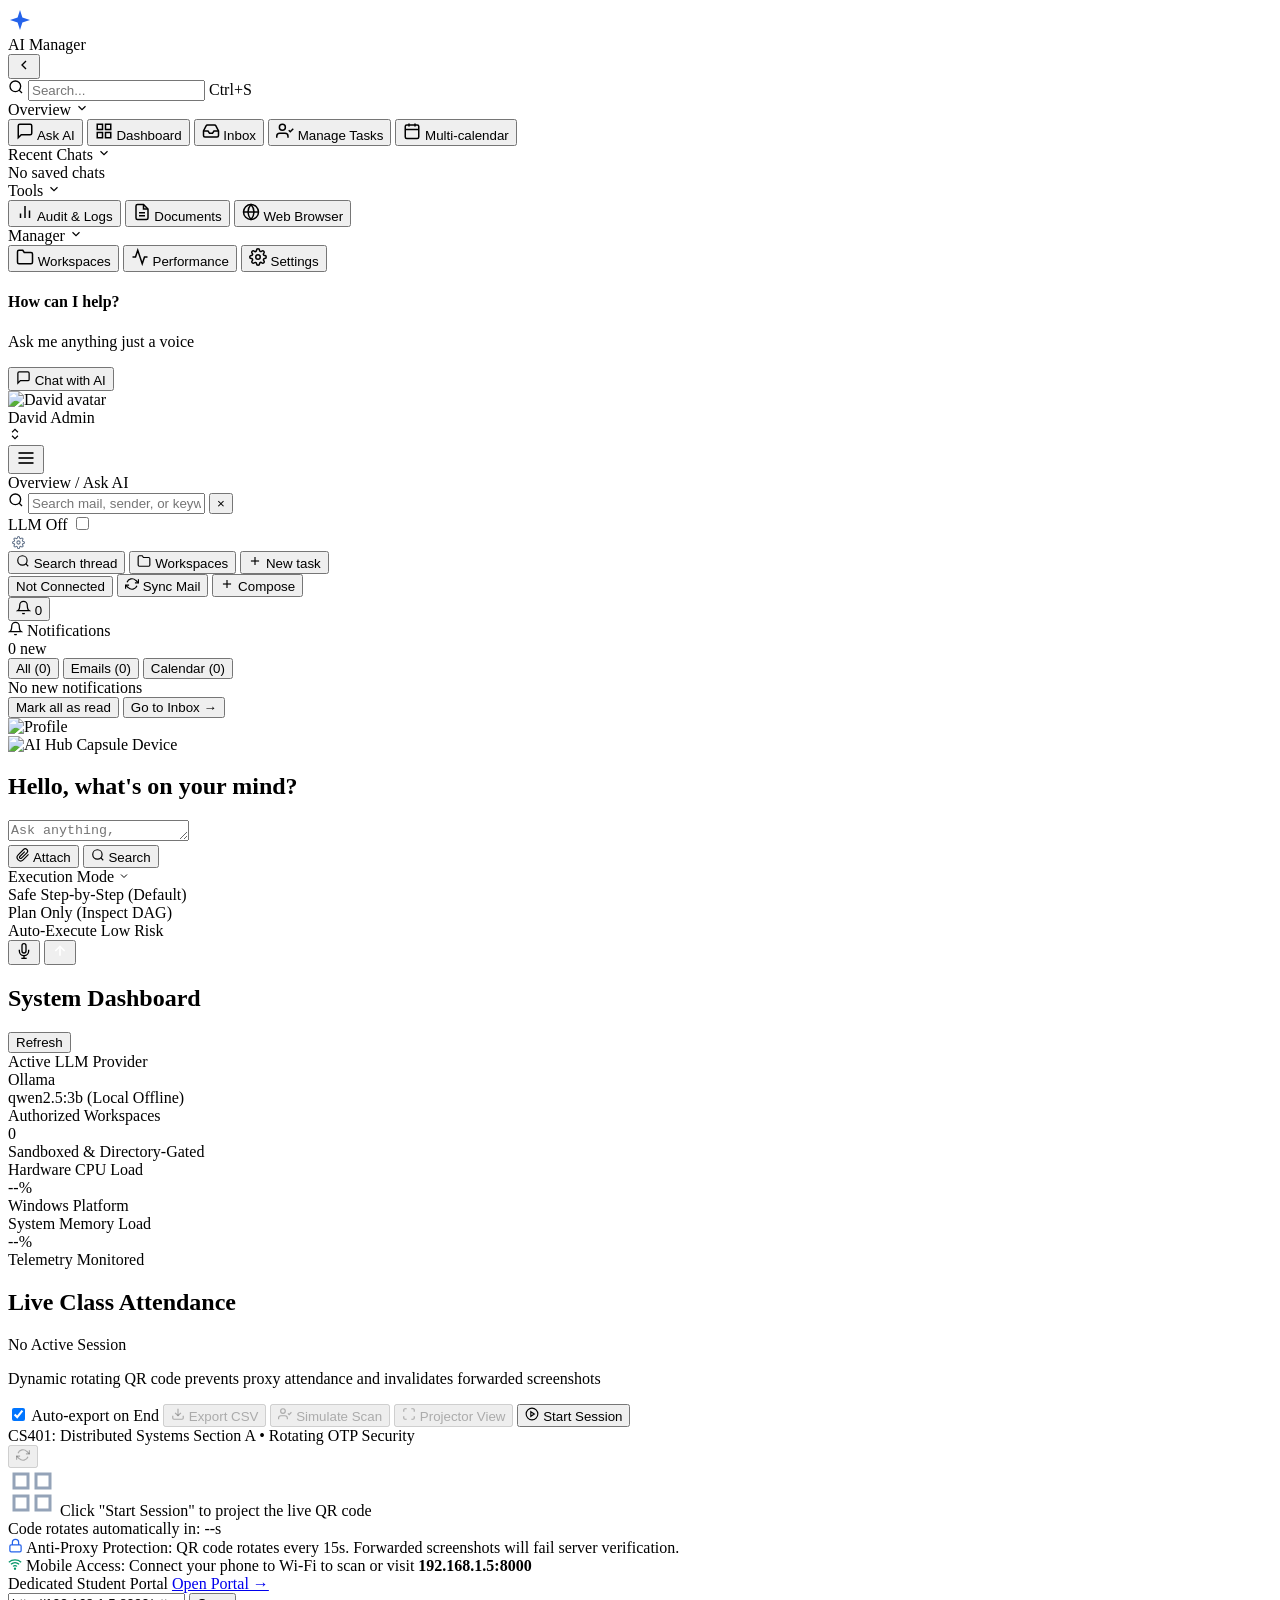
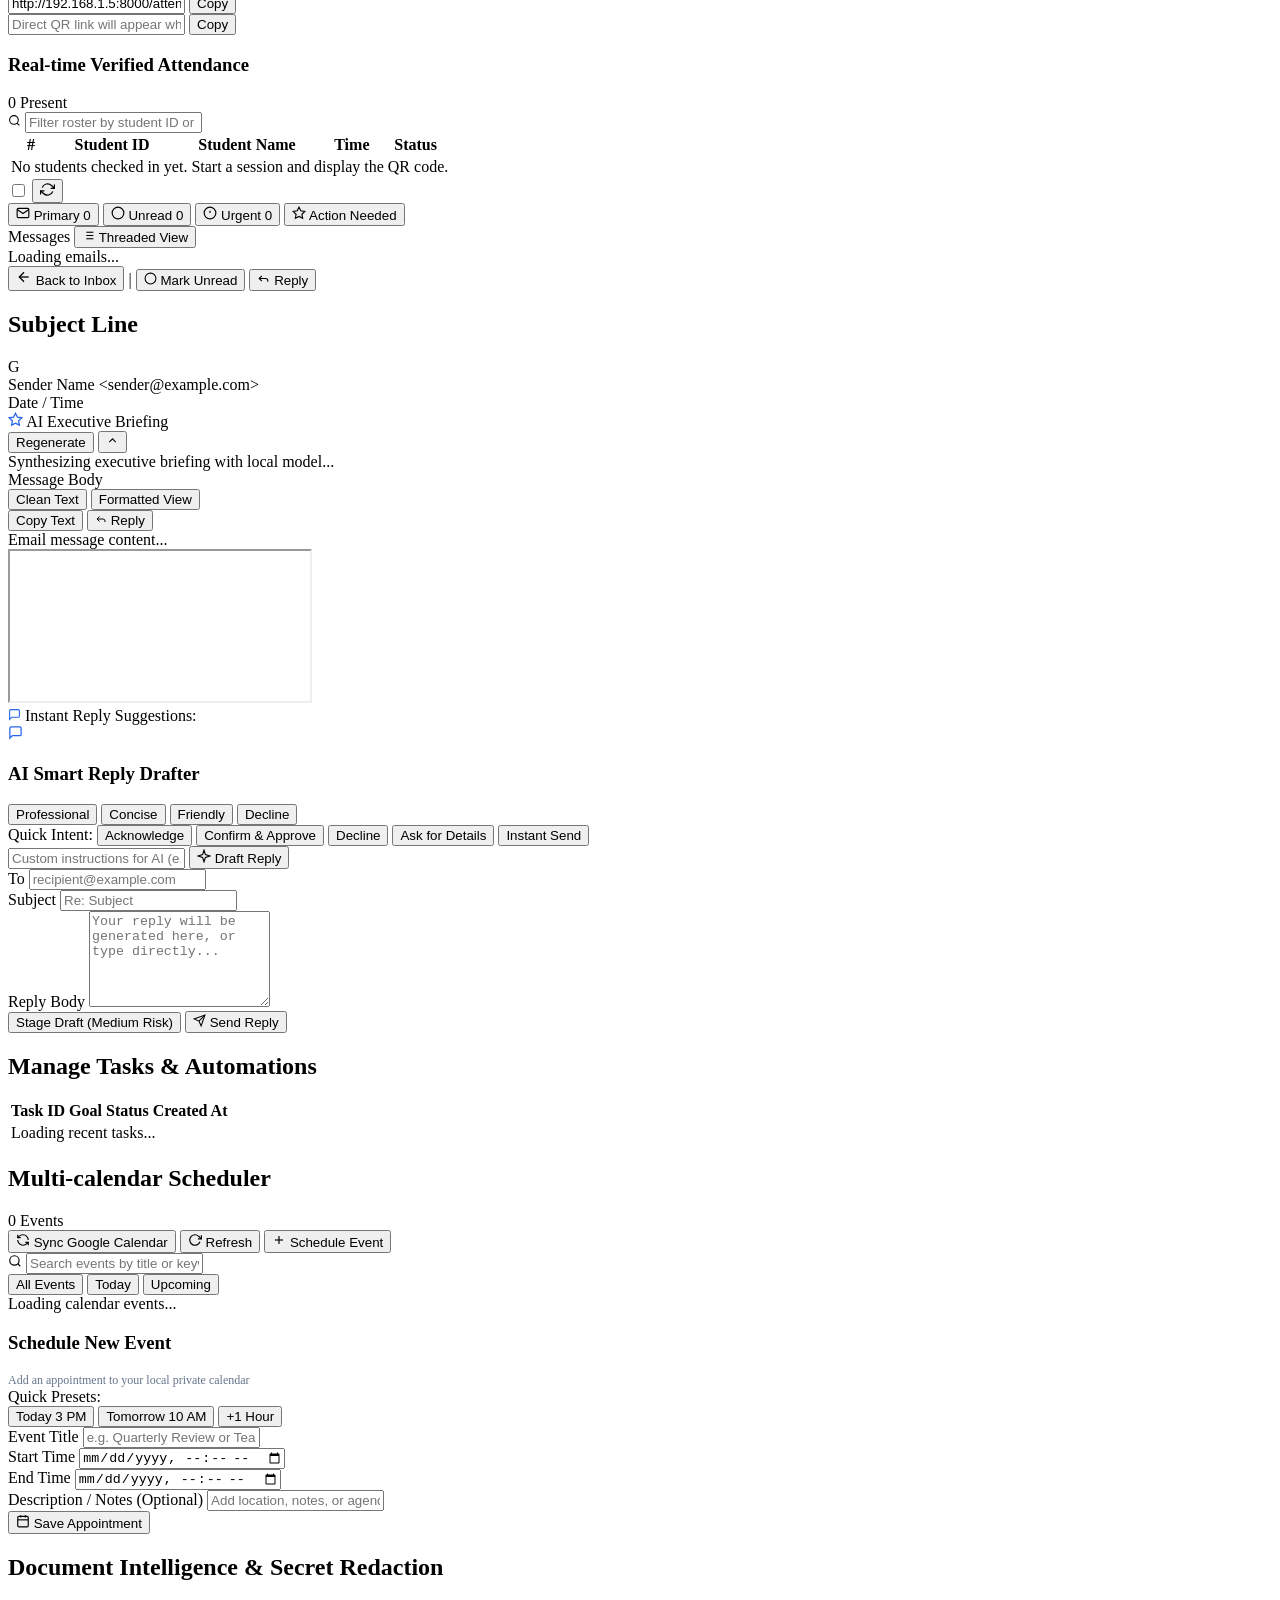
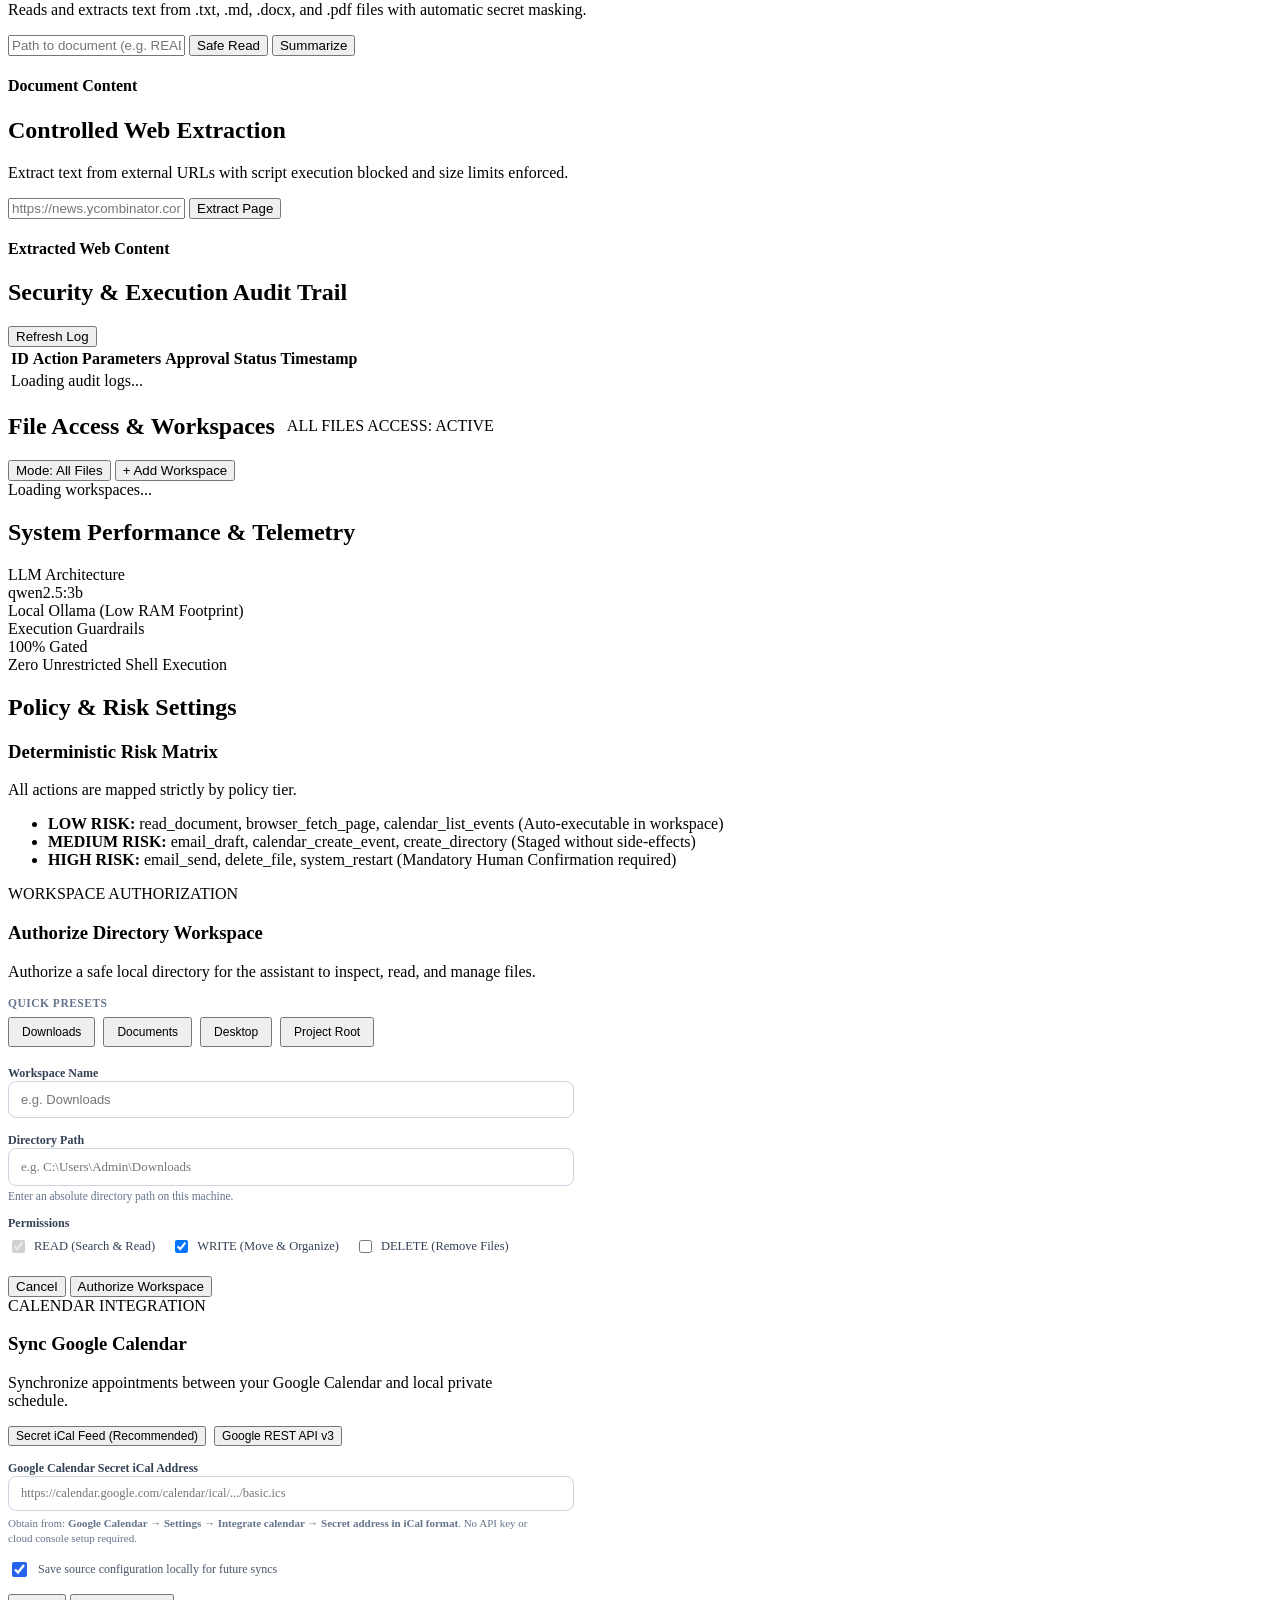
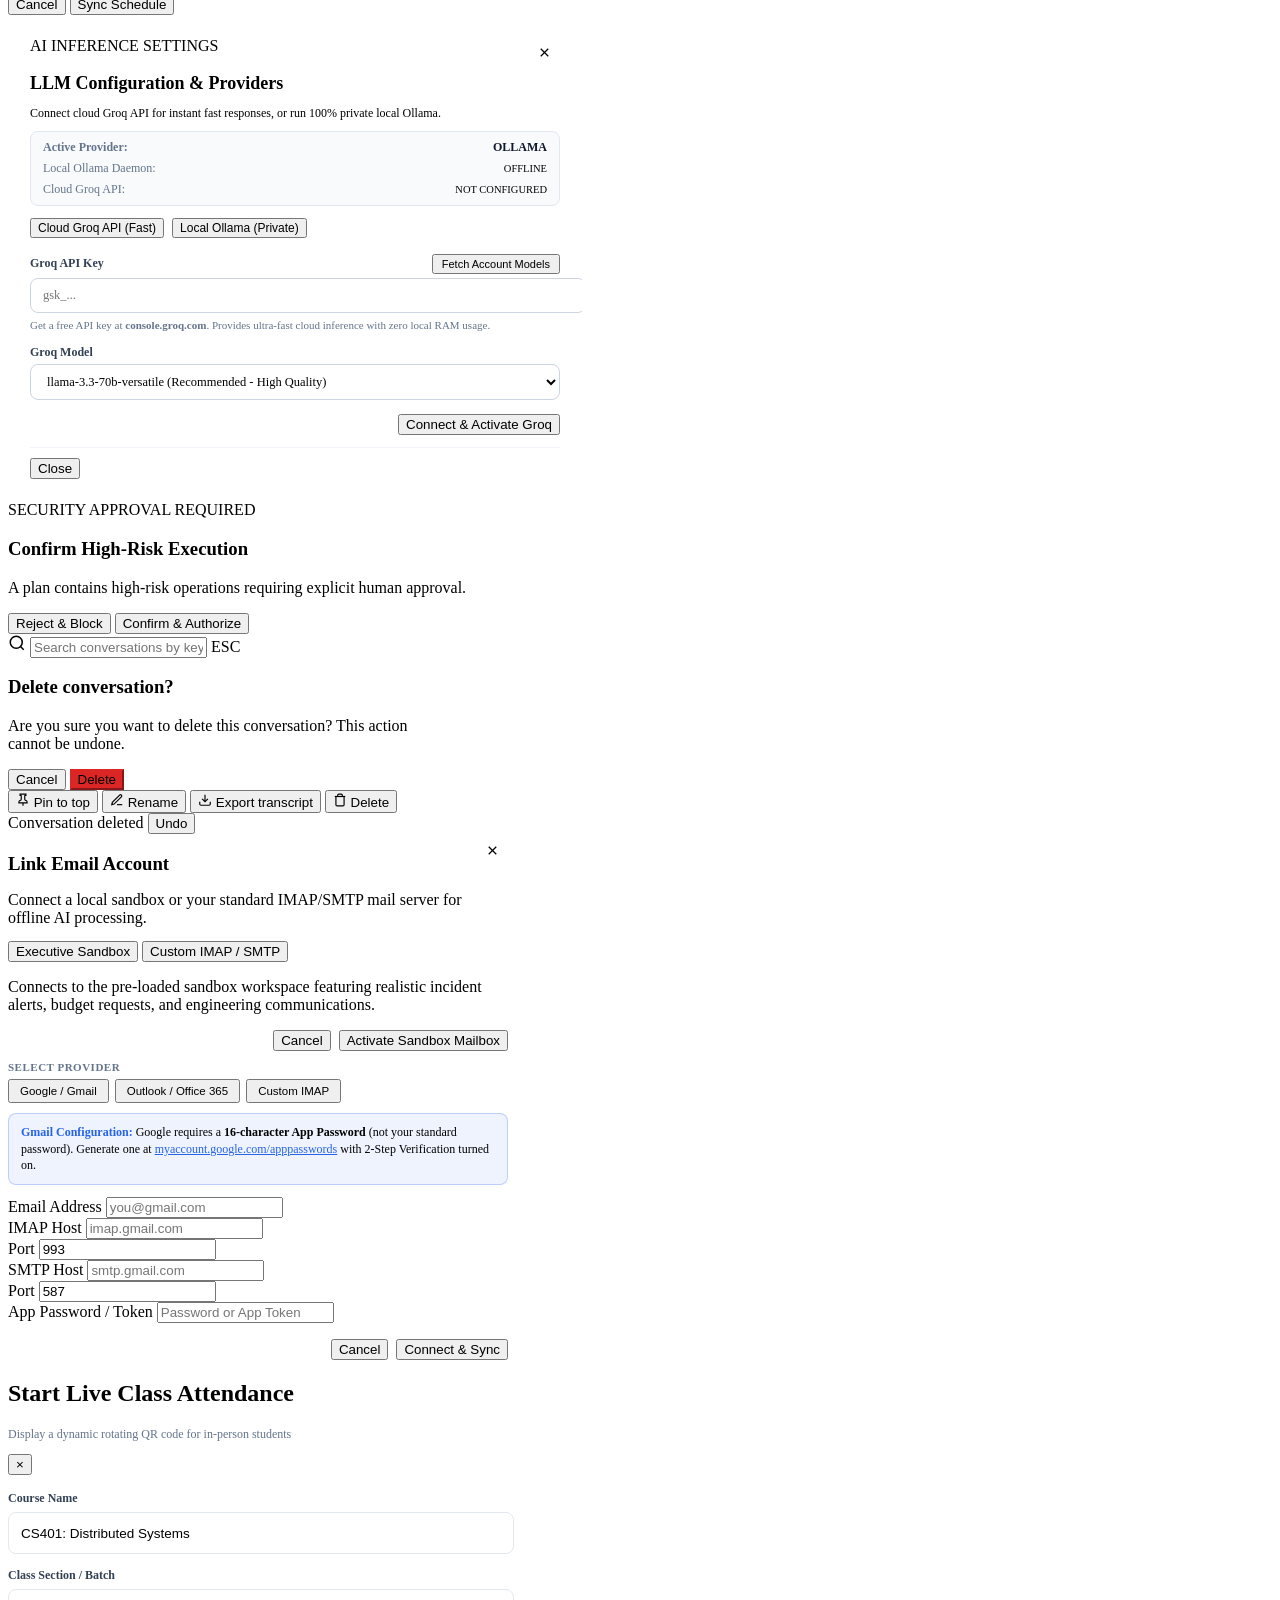
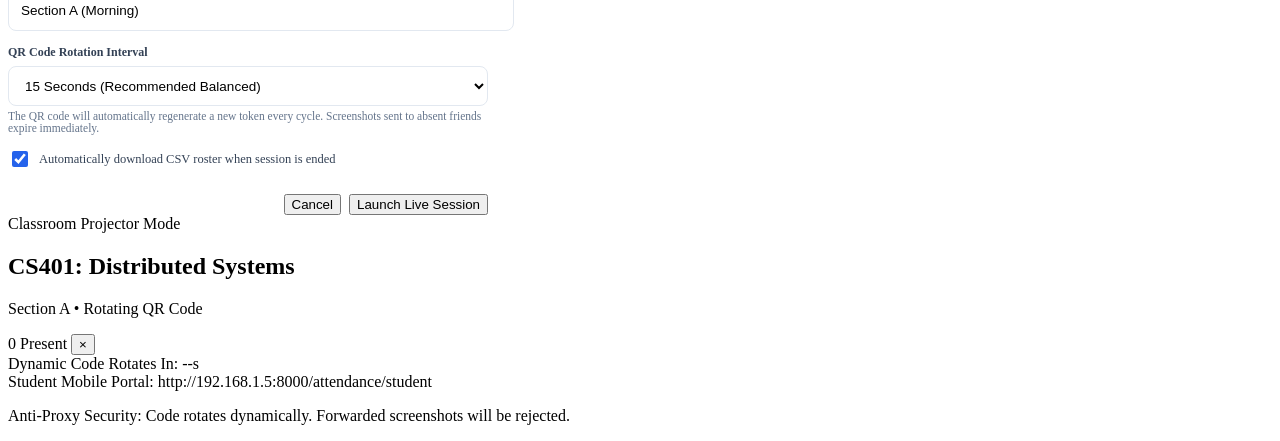
==== app/ui/index.html @ 1a17f4d4 "Fix UI execution stream status, file results display, CI linters, and typing" ====
<!DOCTYPE html>
<html lang="en">
<head>
  <meta charset="UTF-8">
  <meta name="viewport" content="width=device-width, initial-scale=1.0">
  <title>AI Manager — Local Agentic Automation</title>
  <link rel="preconnect" href="https://fonts.googleapis.com">
  <link rel="preconnect" href="https://fonts.gstatic.com" crossorigin>
  <link href="https://fonts.googleapis.com/css2?family=Plus+Jakarta+Sans:wght@400;500;600;700;800&family=Inter:wght@300;400;500;600;700&family=JetBrains+Mono:wght@400;500&display=swap" rel="stylesheet">
  <link rel="stylesheet" href="/static/index.css?v=28">
</head>
<body>
  <div class="layout-container">
    <!-- LEFT SIDEBAR -->
    <aside class="sidebar">
      <!-- Brand Logo -->
      <div class="sidebar-brand">
        <div class="brand-left">
          <div class="brand-icon">
            <svg width="24" height="24" viewBox="0 0 24 24" fill="none" xmlns="http://www.w3.org/2000/svg">
              <path d="M12 2L14.4 9.6L22 12L14.4 14.4L12 22L9.6 14.4L2 12L9.6 9.6L12 2Z" fill="#2563eb"/>
            </svg>
          </div>
          <span class="brand-name">AI Manager</span>
        </div>
        <button class="sidebar-close-btn" id="btn-sidebar-close" title="Close sidebar">
          <svg width="16" height="16" viewBox="0 0 24 24" fill="none" stroke="currentColor" stroke-width="2">
            <polyline points="15 18 9 12 15 6"></polyline>
          </svg>
        </button>
      </div>

      <!-- Search Bar -->
      <div class="sidebar-search">
        <svg class="search-icon" width="16" height="16" viewBox="0 0 24 24" fill="none" stroke="currentColor" stroke-width="2">
          <circle cx="11" cy="11" r="8"></circle>
          <line x1="21" y1="21" x2="16.65" y2="16.65"></line>
        </svg>
        <input type="text" id="global-search-input" placeholder="Search..." autocomplete="off">
        <span class="search-shortcut">Ctrl+S</span>
      </div>

      <!-- Nav Menu Sections -->
      <nav class="sidebar-nav">
        <!-- Overview Section -->
        <div class="nav-section">
          <div class="nav-section-header" data-toggle="section-overview">
            <span>Overview</span>
            <svg class="section-chevron" width="14" height="14" viewBox="0 0 24 24" fill="none" stroke="currentColor" stroke-width="2">
              <polyline points="6 9 12 15 18 9"></polyline>
            </svg>
          </div>
          <div class="nav-section-items" id="section-overview">
            <button class="nav-item active" data-tab="tab-ask-ai" id="nav-btn-ask-ai">
              <svg class="nav-icon" width="18" height="18" viewBox="0 0 24 24" fill="none" stroke="currentColor" stroke-width="2">
                <path d="M21 15a2 2 0 0 1-2 2H7l-4 4V5a2 2 0 0 1 2-2h14a2 2 0 0 1 2 2z"></path>
              </svg>
              <span>Ask AI</span>
            </button>
            <button class="nav-item" data-tab="tab-dashboard" id="nav-btn-dashboard">
              <svg class="nav-icon" width="18" height="18" viewBox="0 0 24 24" fill="none" stroke="currentColor" stroke-width="2">
                <rect x="3" y="3" width="7" height="7"></rect>
                <rect x="14" y="3" width="7" height="7"></rect>
                <rect x="14" y="14" width="7" height="7"></rect>
                <rect x="3" y="14" width="7" height="7"></rect>
              </svg>
              <span>Dashboard</span>
            </button>
            <button class="nav-item" data-tab="tab-inbox" id="nav-btn-inbox">
              <svg class="nav-icon" width="18" height="18" viewBox="0 0 24 24" fill="none" stroke="currentColor" stroke-width="2">
                <polyline points="22 12 16 12 14 15 10 15 8 12 2 12"></polyline>
                <path d="M5.45 5.11L2 12v6a2 2 0 0 0 2 2h16a2 2 0 0 0 2-2v-6l-3.45-6.89A2 2 0 0 0 16.76 4H7.24a2 2 0 0 0-1.79 1.11z"></path>
              </svg>
              <span>Inbox</span>
            </button>
            <button class="nav-item" data-tab="tab-leads" id="nav-btn-leads">
              <svg class="nav-icon" width="18" height="18" viewBox="0 0 24 24" fill="none" stroke="currentColor" stroke-width="2">
                <path d="M16 21v-2a4 4 0 0 0-4-4H5a4 4 0 0 0-4 4v2"></path>
                <circle cx="8.5" cy="7" r="4"></circle>
                <polyline points="17 11 19 13 23 9"></polyline>
              </svg>
              <span>Manage Tasks</span>
            </button>
            <button class="nav-item" data-tab="tab-calendar" id="nav-btn-calendar">
              <svg class="nav-icon" width="18" height="18" viewBox="0 0 24 24" fill="none" stroke="currentColor" stroke-width="2">
                <rect x="3" y="4" width="18" height="18" rx="2" ry="2"></rect>
                <line x1="16" y1="2" x2="16" y2="6"></line>
                <line x1="8" y1="2" x2="8" y2="6"></line>
                <line x1="3" y1="10" x2="21" y2="10"></line>
              </svg>
              <span>Multi-calendar</span>
            </button>
          </div>
        </div>

        <!-- Recent Chats Section -->
        <div class="nav-section" id="section-threads-wrapper">
          <div class="nav-section-header" data-toggle="section-threads">
            <span>Recent Chats</span>
            <svg class="section-chevron" width="14" height="14" viewBox="0 0 24 24" fill="none" stroke="currentColor" stroke-width="2">
              <polyline points="6 9 12 15 18 9"></polyline>
            </svg>
          </div>
          <div class="nav-section-items" id="section-threads">
            <div class="sidebar-threads-container" id="sidebar-threads-container">
              <div class="sidebar-thread-empty">No saved chats</div>
            </div>
          </div>
        </div>

        <!-- Tools Section -->
        <div class="nav-section">
          <div class="nav-section-header" data-toggle="section-tools">
            <span>Tools</span>
            <svg class="section-chevron" width="14" height="14" viewBox="0 0 24 24" fill="none" stroke="currentColor" stroke-width="2">
              <polyline points="6 9 12 15 18 9"></polyline>
            </svg>
          </div>
          <div class="nav-section-items" id="section-tools">
            <button class="nav-item" data-tab="tab-analytics" id="nav-btn-analytics">
              <svg class="nav-icon" width="18" height="18" viewBox="0 0 24 24" fill="none" stroke="currentColor" stroke-width="2">
                <line x1="18" y1="20" x2="18" y2="10"></line>
                <line x1="12" y1="20" x2="12" y2="4"></line>
                <line x1="6" y1="20" x2="6" y2="14"></line>
              </svg>
              <span>Audit & Logs</span>
            </button>
            <button class="nav-item" data-tab="tab-documents" id="nav-btn-documents">
              <svg class="nav-icon" width="18" height="18" viewBox="0 0 24 24" fill="none" stroke="currentColor" stroke-width="2">
                <path d="M14 2H6a2 2 0 0 0-2 2v16a2 2 0 0 0 2 2h12a2 2 0 0 0 2-2V8z"></path>
                <polyline points="14 2 14 8 20 8"></polyline>
                <line x1="16" y1="13" x2="8" y2="13"></line>
                <line x1="16" y1="17" x2="8" y2="17"></line>
              </svg>
              <span>Documents</span>
            </button>
            <button class="nav-item" data-tab="tab-browser" id="nav-btn-browser">
              <svg class="nav-icon" width="18" height="18" viewBox="0 0 24 24" fill="none" stroke="currentColor" stroke-width="2">
                <circle cx="12" cy="12" r="10"></circle>
                <line x1="2" y1="12" x2="22" y2="12"></line>
                <path d="M12 2a15.3 15.3 0 0 1 4 10 15.3 15.3 0 0 1-4 10 15.3 15.3 0 0 1-4-10 15.3 15.3 0 0 1 4-10z"></path>
              </svg>
              <span>Web Browser</span>
            </button>
          </div>
        </div>

        <!-- Manager Section -->
        <div class="nav-section">
          <div class="nav-section-header" data-toggle="section-manager">
            <span>Manager</span>
            <svg class="section-chevron" width="14" height="14" viewBox="0 0 24 24" fill="none" stroke="currentColor" stroke-width="2">
              <polyline points="6 9 12 15 18 9"></polyline>
            </svg>
          </div>
          <div class="nav-section-items" id="section-manager">
            <button class="nav-item" data-tab="tab-workspaces" id="nav-btn-workspaces">
              <svg class="nav-icon" width="18" height="18" viewBox="0 0 24 24" fill="none" stroke="currentColor" stroke-width="2">
                <path d="M22 19a2 2 0 0 1-2 2H4a2 2 0 0 1-2-2V5a2 2 0 0 1 2-2h5l2 3h9a2 2 0 0 1 2 2z"></path>
              </svg>
              <span>Workspaces</span>
            </button>
            <button class="nav-item" data-tab="tab-performance" id="nav-btn-performance">
              <svg class="nav-icon" width="18" height="18" viewBox="0 0 24 24" fill="none" stroke="currentColor" stroke-width="2">
                <polyline points="22 12 18 12 15 21 9 3 6 12 2 12"></polyline>
              </svg>
              <span>Performance</span>
            </button>
            <button class="nav-item" data-tab="tab-settings" id="nav-btn-settings">
              <svg class="nav-icon" width="18" height="18" viewBox="0 0 24 24" fill="none" stroke="currentColor" stroke-width="2">
                <circle cx="12" cy="12" r="3"></circle>
                <path d="M19.4 15a1.65 1.65 0 0 0 .33 1.82l.06.06a2 2 0 0 1 0 2.83 2 2 0 0 1-2.83 0l-.06-.06a1.65 1.65 0 0 0-1.82-.33 1.65 1.65 0 0 0-1 1.51V21a2 2 0 0 1-2 2 2 2 0 0 1-2-2v-.09A1.65 1.65 0 0 0 9 19.4a1.65 1.65 0 0 0-1.82.33l-.06.06a2 2 0 0 1-2.83 0 2 2 0 0 1 0-2.83l.06-.06a1.65 1.65 0 0 0 .33-1.82 1.65 1.65 0 0 0-1.51-1H3a2 2 0 0 1-2-2 2 2 0 0 1 2-2h.09A1.65 1.65 0 0 0 4.6 9a1.65 1.65 0 0 0-.33-1.82l-.06-.06a2 2 0 0 1 0-2.83 2 2 0 0 1 2.83 0l.06.06a1.65 1.65 0 0 0 1.82.33H9a1.65 1.65 0 0 0 1-1.51V3a2 2 0 0 1 2-2 2 2 0 0 1 2 2v.09a1.65 1.65 0 0 0 1 1.51 1.65 1.65 0 0 0 1.82-.33l.06-.06a2 2 0 0 1 2.83 0 2 2 0 0 1 0 2.83l-.06.06a1.65 1.65 0 0 0-.33 1.82V9a1.65 1.65 0 0 0 1.51 1H21a2 2 0 0 1 2 2 2 2 0 0 1-2 2h-.09a1.65 1.65 0 0 0-1.51 1z"></path>
              </svg>
              <span>Settings</span>
            </button>
          </div>
        </div>
      </nav>

      <!-- Sidebar Helper Card -->
      <div class="sidebar-help-card">
        <h4 class="help-title">How can I help?</h4>
        <p class="help-subtitle">Ask me anything just a voice</p>
        <button class="btn-help-chat" id="btn-sidebar-quick-chat">
          <svg width="15" height="15" viewBox="0 0 24 24" fill="none" stroke="currentColor" stroke-width="2">
            <path d="M21 15a2 2 0 0 1-2 2H7l-4 4V5a2 2 0 0 1 2-2h14a2 2 0 0 1 2 2z"></path>
          </svg>
          <span>Chat with AI</span>
        </button>
      </div>

      <!-- User Profile Card -->
      <div class="sidebar-user">
        <img class="user-avatar" src="/static/assets/admin_avatar.jpg" alt="David avatar">
        <div class="user-info">
          <span class="user-name">David</span>
          <span class="user-role">Admin</span>
        </div>
        <div class="user-switch-icon">
          <svg width="14" height="14" viewBox="0 0 24 24" fill="none" stroke="currentColor" stroke-width="2">
            <polyline points="7 15 12 20 17 15"></polyline>
            <polyline points="7 9 12 4 17 9"></polyline>
          </svg>
        </div>
      </div>
    </aside>

    <!-- MAIN APP CONTENT AREA -->
    <main class="main-body">
      <!-- Top Unified Single-Row Bar (One row, zero duplicate headers) -->
      <header class="top-nav-bar" id="main-top-nav-bar">
        <div class="top-left-actions">
          <button class="breadcrumb-collapse-btn" id="btn-toggle-sidebar" title="Toggle Sidebar">
            <svg width="20" height="20" viewBox="0 0 24 24" fill="none" stroke="currentColor" stroke-width="2">
              <line x1="3" y1="6" x2="21" y2="6"></line>
              <line x1="3" y1="12" x2="21" y2="12"></line>
              <line x1="3" y1="18" x2="21" y2="18"></line>
            </svg>
          </button>
          <div class="breadcrumb-trail" id="main-breadcrumb-trail">
            <span class="breadcrumb-root" id="breadcrumb-root-label">Overview</span>
            <span class="breadcrumb-sep">/</span>
            <span class="breadcrumb-current" id="breadcrumb-current-text">Ask AI</span>
          </div>
        </div>

        <!-- Center Search Bar (Dedicated for Inbox view) -->
        <div class="header-inbox-search-wrap hidden" id="header-inbox-search-wrap">
          <div class="gmail-search-bar">
            <svg class="search-icon" width="16" height="16" viewBox="0 0 24 24" fill="none" stroke="currentColor" stroke-width="2">
              <circle cx="11" cy="11" r="8"></circle>
              <line x1="21" y1="21" x2="16.65" y2="16.65"></line>
            </svg>
            <input type="text" id="email-search-input" placeholder="Search mail, sender, or keywords... (Press / to search)">
            <button class="search-clear-btn hidden" id="btn-clear-email-search">&times;</button>
          </div>
        </div>

        <div class="top-right-actions">
          <!-- Top Row LLM Engine Toggle Switch & Setup Modal Trigger -->
          <div class="header-llm-toggle-wrap" id="header-llm-toggle-wrap" title="Configure LLM provider or toggle inference">
            <span class="llm-toggle-status-dot offline" id="llm-toggle-dot"></span>
            <span class="llm-toggle-text" id="llm-toggle-text">LLM Off</span>
            <label class="llm-switch" for="llm-toggle-checkbox" title="Toggle LLM on/off">
              <input type="checkbox" id="llm-toggle-checkbox">
              <span class="llm-switch-slider"></span>
            </label>
            <button type="button" class="btn-llm-gear" id="btn-open-llm-modal" title="Configure Model & Groq API Key" style="background:none; border:none; color:#64748b; cursor:pointer; padding:2px 4px; display:flex; align-items:center;">
              <svg width="13" height="13" viewBox="0 0 24 24" fill="none" stroke="currentColor" stroke-width="2">
                <circle cx="12" cy="12" r="3"></circle>
                <path d="M19.4 15a1.65 1.65 0 0 0 .33 1.82l.06.06a2 2 0 0 1 0 2.83 2 2 0 0 1-2.83 0l-.06-.06a1.65 1.65 0 0 0-1.82-.33 1.65 1.65 0 0 0-1 1.51V21a2 2 0 0 1-2 2 2 2 0 0 1-2-2v-.09A1.65 1.65 0 0 0 9 19.4a1.65 1.65 0 0 0-1.82.33l-.06.06a2 2 0 0 1-2.83 0 2 2 0 0 1 0-2.83l.06-.06a1.65 1.65 0 0 0 .33-1.82 1.65 1.65 0 0 0-1.51-1H3a2 2 0 0 1-2-2 2 2 0 0 1 2-2h.09A1.65 1.65 0 0 0 4.6 9a1.65 1.65 0 0 0-.33-1.82l-.06-.06a2 2 0 0 1 0-2.83 2 2 0 0 1 2.83 0l.06.06a1.65 1.65 0 0 0 1.82.33H9a1.65 1.65 0 0 0 1-1.51V3a2 2 0 0 1 2-2 2 2 0 0 1 2 2v.09a1.65 1.65 0 0 0 1 1.51 1.65 1.65 0 0 0 1.82-.33l.06-.06a2 2 0 0 1 2.83 0 2 2 0 0 1 0 2.83l-.06.06a1.65 1.65 0 0 0-.33 1.82V9a1.65 1.65 0 0 0 1.51 1H21a2 2 0 0 1 2 2 2 2 0 0 1-2 2h-.09a1.65 1.65 0 0 0-1.51 1z"></path>
              </svg>
            </button>
          </div>

          <!-- Chat / Default Tools -->
          <div class="header-chat-tools" id="header-chat-tools">
            <button class="pill-btn pill-btn-outline" id="btn-search-thread">
              <svg width="14" height="14" viewBox="0 0 24 24" fill="none" stroke="currentColor" stroke-width="2">
                <circle cx="11" cy="11" r="8"></circle>
                <line x1="21" y1="21" x2="16.65" y2="16.65"></line>
              </svg>
              <span>Search thread</span>
            </button>
            <button class="pill-btn pill-btn-outline" id="btn-create-folder">
              <svg width="14" height="14" viewBox="0 0 24 24" fill="none" stroke="currentColor" stroke-width="2">
                <path d="M22 19a2 2 0 0 1-2 2H4a2 2 0 0 1-2-2V5a2 2 0 0 1 2-2h5l2 3h9a2 2 0 0 1 2 2z"></path>
              </svg>
              <span>Workspaces</span>
            </button>
            <button class="pill-btn pill-btn-dark" id="btn-new-chat">
              <svg width="14" height="14" viewBox="0 0 24 24" fill="none" stroke="currentColor" stroke-width="2">
                <line x1="12" y1="5" x2="12" y2="19"></line>
                <line x1="5" y1="12" x2="19" y2="12"></line>
              </svg>
              <span>New task</span>
            </button>
          </div>

          <!-- Inbox Dedicated Header Tools -->
          <div class="header-inbox-tools hidden" id="header-inbox-tools">
            <button class="account-status-pill" id="inbox-account-pill" title="Email account connection status">
              <span class="status-indicator-dot"></span>
              <span id="account-status-text">Not Connected</span>
            </button>
            <button class="pill-btn pill-btn-outline" id="btn-sync-emails" title="Sync incoming emails">
              <svg width="14" height="14" viewBox="0 0 24 24" fill="none" stroke="currentColor" stroke-width="2">
                <polyline points="23 4 23 10 17 10"></polyline>
                <polyline points="1 20 1 14 7 14"></polyline>
                <path d="M3.51 9a9 9 0 0 1 14.85-3.36L23 10M1 14l4.64 4.36A9 9 0 0 0 20.49 15"></path>
              </svg>
              <span>Sync Mail</span>
            </button>
            <button class="pill-btn pill-btn-dark" id="btn-new-email-draft" title="Compose new message">
              <svg width="14" height="14" viewBox="0 0 24 24" fill="none" stroke="currentColor" stroke-width="2">
                <line x1="12" y1="5" x2="12" y2="19"></line>
                <line x1="5" y1="12" x2="19" y2="12"></line>
              </svg>
              <span>Compose</span>
            </button>
          </div>

          <div class="notifications-wrapper" id="notifications-wrapper">
            <button class="icon-action-btn" id="btn-notifications" title="Notifications" aria-label="Notifications" aria-haspopup="true" aria-expanded="false">
              <svg width="15" height="15" viewBox="0 0 24 24" fill="none" stroke="currentColor" stroke-width="2">
                <path d="M18 8A6 6 0 0 0 6 8c0 7-3 9-3 9h18s-3-2-3-9"></path>
                <path d="M13.73 21a2 2 0 0 1-3.46 0"></path>
              </svg>
              <span class="header-notif-badge hidden" id="header-notif-badge">0</span>
            </button>

            <!-- Notifications Dropdown Popover -->
            <div class="notifications-popover hidden" id="notifications-popover">
              <div class="notif-header">
                <div class="notif-title-row">
                  <div class="notif-title-left">
                    <svg width="15" height="15" viewBox="0 0 24 24" fill="none" stroke="currentColor" stroke-width="2">
                      <path d="M18 8A6 6 0 0 0 6 8c0 7-3 9-3 9h18s-3-2-3-9"></path>
                      <path d="M13.73 21a2 2 0 0 1-3.46 0"></path>
                    </svg>
                    <span class="notif-heading">Notifications</span>
                  </div>
                  <span class="notif-pill-count" id="notif-pill-count">0 new</span>
                </div>
                <div class="notif-tabs">
                  <button class="notif-tab active" data-filter="all" id="notif-tab-all">All (<span id="notif-count-all">0</span>)</button>
                  <button class="notif-tab" data-filter="mail" id="notif-tab-mail">Emails (<span id="notif-count-mail">0</span>)</button>
                  <button class="notif-tab" data-filter="calendar" id="notif-tab-calendar">Calendar (<span id="notif-count-cal">0</span>)</button>
                </div>
              </div>
              <div class="notif-body" id="notif-list-container">
                <div class="notif-empty-state">No new notifications</div>
              </div>
              <div class="notif-footer">
                <button class="notif-footer-btn" id="notif-mark-all-read">Mark all as read</button>
                <button class="notif-footer-btn notif-link-btn" id="notif-open-inbox">Go to Inbox &rarr;</button>
              </div>
            </div>
          </div>
          <div class="top-user-pill">
            <img src="/static/assets/admin_avatar.jpg" alt="Profile" class="top-avatar-mini">
          </div>
        </div>
      </header>

      <!-- TAB 1: ASK AI (THE HERO INTERFACE FROM SCREENSHOT) -->
      <section class="view-pane active" id="tab-ask-ai">
        <!-- Main Scrollable Chat Viewport (only this area scrolls!) -->
        <div class="chat-viewport" id="chat-viewport">
          <!-- Center Hero Graphic & Greeting (shown when chat is empty) -->
          <div class="hero-stage" id="hero-stage">
            <div class="hero-capsule-wrapper">
              <img src="/static/assets/ai_hub_device.jpg" alt="AI Hub Capsule Device" class="hero-capsule-img">
            </div>
            <h2 class="hero-greeting">
              Hello, what's on <span class="hero-greeting-bold">your mind?</span>
            </h2>
          </div>

          <!-- Chat Stream Conversation Feed -->
          <div class="chat-stream-container hidden" id="chat-stream-container">
            <!-- Dynamic conversation messages (User & Assistant) will append here -->
          </div>
        </div>

        <!-- Permanently Pinned Command & Prompt Dock at Bottom of Screen -->
        <div class="prompt-dock-container">
          <div class="floating-prompt-card">
            <!-- Attachment preview tray -->
            <div class="attachment-tray hidden" id="attachment-tray"></div>
            <input type="file" id="file-picker-input" style="display:none;" multiple>

            <div class="prompt-text-area-wrapper">
              <textarea id="ai-main-input" rows="1" placeholder="Ask anything, organize files, summarize notes, check calendar..." title="Use Up/Down arrows to recall previous commands"></textarea>
            </div>

            <div class="prompt-bottom-bar">
              <div class="prompt-left-tools">
                <button class="tool-chip" id="btn-tool-attach">
                  <svg width="14" height="14" viewBox="0 0 24 24" fill="none" stroke="currentColor" stroke-width="2">
                    <path d="M21.44 11.05l-9.19 9.19a6 6 0 0 1-8.49-8.49l9.19-9.19a4 4 0 0 1 5.66 5.66l-9.2 9.19a2 2 0 0 1-2.83-2.83l8.49-8.48"></path>
                  </svg>
                  <span>Attach</span>
                </button>
                <button class="tool-chip" id="btn-tool-search">
                  <svg width="14" height="14" viewBox="0 0 24 24" fill="none" stroke="currentColor" stroke-width="2">
                    <circle cx="11" cy="11" r="8"></circle>
                    <line x1="21" y1="21" x2="16.65" y2="16.65"></line>
                  </svg>
                  <span>Search</span>
                </button>
                <div class="dropdown-chip" id="dropdown-style-trigger">
                  <span>Execution Mode</span>
                  <svg width="12" height="12" viewBox="0 0 24 24" fill="none" stroke="currentColor" stroke-width="2">
                    <polyline points="6 9 12 15 18 9"></polyline>
                  </svg>
                  <div class="dropdown-menu hidden" id="style-menu">
                    <div class="dropdown-item active" data-mode="safe">Safe Step-by-Step (Default)</div>
                    <div class="dropdown-item" data-mode="plan_only">Plan Only (Inspect DAG)</div>
                    <div class="dropdown-item" data-mode="autonomous">Auto-Execute Low Risk</div>
                  </div>
                </div>
              </div>

              <div class="prompt-right-tools">
                <button class="btn-icon-soft" id="btn-voice-input" title="Voice / Tone">
                  <svg width="16" height="16" viewBox="0 0 24 24" fill="none" stroke="currentColor" stroke-width="2">
                    <path d="M12 1a3 3 0 0 0-3 3v8a3 3 0 0 0 6 0V4a3 3 0 0 0-3-3z"></path>
                    <path d="M19 10v2a7 7 0 0 1-14 0v-2"></path>
                    <line x1="12" y1="19" x2="12" y2="23"></line>
                    <line x1="8" y1="23" x2="16" y2="23"></line>
                  </svg>
                </button>
                <button class="btn-send-circle" id="btn-submit-prompt" title="Send / Execute">
                  <svg width="16" height="16" viewBox="0 0 24 24" fill="none" stroke="#ffffff" stroke-width="2.5">
                    <line x1="12" y1="19" x2="12" y2="5"></line>
                    <polyline points="5 12 12 5 19 12"></polyline>
                  </svg>
                </button>
              </div>
            </div>
          </div>
        </div>
      </section>

      <!-- TAB 2: DASHBOARD OVERVIEW -->
      <section class="view-pane" id="tab-dashboard">
        <div class="view-header-bar">
          <h1 class="view-title">System Dashboard</h1>
          <div class="view-header-actions">
            <button class="pill-btn pill-btn-outline" id="btn-refresh-dashboard">Refresh</button>
          </div>
        </div>
        <div class="metrics-grid">
          <div class="metric-card">
            <span class="metric-label">Active LLM Provider</span>
            <div class="metric-value-lg" id="dash-llm-provider">Ollama</div>
            <span class="metric-sub" id="dash-llm-model">qwen2.5:3b (Local Offline)</span>
          </div>
          <div class="metric-card">
            <span class="metric-label">Authorized Workspaces</span>
            <div class="metric-value-lg" id="dash-workspaces-count">0</div>
            <span class="metric-sub">Sandboxed & Directory-Gated</span>
          </div>
          <div class="metric-card">
            <span class="metric-label">Hardware CPU Load</span>
            <div class="metric-value-lg" id="dash-cpu-usage">--%</div>
            <span class="metric-sub" id="dash-platform">Windows Platform</span>
          </div>
          <div class="metric-card">
            <span class="metric-label">System Memory Load</span>
            <div class="metric-value-lg" id="dash-ram-usage">--%</div>
            <span class="metric-sub">Telemetry Monitored</span>
          </div>
        </div>

        <!-- Live Class Dynamic Attendance Console -->
        <div class="attendance-section" id="attendance-section">
          <div class="attendance-header-bar">
            <div class="attendance-header-left">
              <div class="attendance-header-title-row">
                <h2 class="section-title">Live Class Attendance</h2>
                <span class="attendance-status-badge inactive" id="att-status-badge">
                  <span class="att-status-dot"></span>
                  <span id="att-status-text">No Active Session</span>
                </span>
              </div>
              <p class="section-desc">Dynamic rotating QR code prevents proxy attendance and invalidates forwarded screenshots</p>
            </div>
            <div class="attendance-header-actions">
              <label class="att-auto-export-label" title="Automatically download CSV roster when attendance session ends">
                <input type="checkbox" id="check-auto-export-attendance" checked>
                <span>Auto-export on End</span>
              </label>
              <button class="pill-btn pill-btn-outline" id="btn-export-attendance" disabled title="Export attendance as CSV">
                <svg width="14" height="14" viewBox="0 0 24 24" fill="none" stroke="currentColor" stroke-width="2">
                  <path d="M21 15v4a2 2 0 0 1-2 2H5a2 2 0 0 1-2-2v-4"></path>
                  <polyline points="7 10 12 15 17 10"></polyline>
                  <line x1="12" y1="15" x2="12" y2="3"></line>
                </svg>
                <span id="btn-export-attendance-label">Export CSV</span>
              </button>
              <button class="pill-btn pill-btn-outline" id="btn-simulate-scan" disabled title="Simulate a live student scan">
                <svg width="14" height="14" viewBox="0 0 24 24" fill="none" stroke="currentColor" stroke-width="2">
                  <path d="M16 21v-2a4 4 0 0 0-4-4H5a4 4 0 0 0-4 4v2"></path>
                  <circle cx="8.5" cy="7" r="4"></circle>
                  <polyline points="17 11 19 13 23 9"></polyline>
                </svg>
                <span>Simulate Scan</span>
              </button>
              <button class="pill-btn pill-btn-outline" id="btn-projector-mode" disabled title="Open large classroom projector view">
                <svg width="14" height="14" viewBox="0 0 24 24" fill="none" stroke="currentColor" stroke-width="2">
                  <path d="M8 3H5a2 2 0 0 0-2 2v3m18 0V5a2 2 0 0 0-2-2h-3m0 18h3a2 2 0 0 0 2-2v-3M3 16v3a2 2 0 0 0 2 2h3"></path>
                </svg>
                <span>Projector View</span>
              </button>
              <button class="pill-btn pill-btn-dark" id="btn-start-attendance">
                <svg width="14" height="14" viewBox="0 0 24 24" fill="none" stroke="currentColor" stroke-width="2">
                  <circle cx="12" cy="12" r="10"></circle>
                  <polygon points="10 8 16 12 10 16 10 8"></polygon>
                </svg>
                <span id="btn-start-attendance-label">Start Session</span>
              </button>
            </div>
          </div>

          <div class="attendance-layout-grid">
            <!-- Left Card: Dynamic Rotating QR Code Display -->
            <div class="att-qr-card">
              <div class="att-qr-top">
                <div class="att-course-info">
                  <span class="att-course-name" id="att-display-course">CS401: Distributed Systems</span>
                  <span class="att-course-sub" id="att-display-section">Section A &bull; Rotating OTP Security</span>
                </div>
                <button class="icon-tool-btn" id="btn-manual-rotate-qr" title="Force rotate QR now" disabled>
                  <svg width="14" height="14" viewBox="0 0 24 24" fill="none" stroke="currentColor" stroke-width="2">
                    <polyline points="23 4 23 10 17 10"></polyline>
                    <polyline points="1 20 1 14 7 14"></polyline>
                    <path d="M3.51 9a9 9 0 0 1 14.85-3.36L23 10M1 14l4.64 4.36A9 9 0 0 0 20.49 15"></path>
                  </svg>
                </button>
              </div>

              <!-- Main QR Screen -->
              <div class="att-qr-wrapper">
                <div class="att-qr-box" id="att-qr-container">
                  <div class="att-qr-placeholder">
                    <svg width="48" height="48" viewBox="0 0 24 24" fill="none" stroke="#94a3b8" stroke-width="1.5">
                      <rect x="3" y="3" width="7" height="7"></rect>
                      <rect x="14" y="3" width="7" height="7"></rect>
                      <rect x="14" y="14" width="7" height="7"></rect>
                      <rect x="3" y="14" width="7" height="7"></rect>
                    </svg>
                    <span>Click "Start Session" to project the live QR code</span>
                  </div>
                </div>
              </div>

              <!-- Real-time Rotation Timer -->
              <div class="att-rotation-bar-wrap">
                <div class="att-rotation-label-row">
                  <span class="att-rotation-txt">Code rotates automatically in:</span>
                  <span class="att-countdown-num" id="att-countdown-display">--s</span>
                </div>
                <div class="att-progress-track">
                  <div class="att-progress-fill" id="att-progress-fill" style="width: 100%;"></div>
                </div>
              </div>

              <!-- Anti-proxy callout note -->
              <div class="att-security-note">
                <svg width="15" height="15" viewBox="0 0 24 24" fill="none" stroke="#2563eb" stroke-width="2">
                  <rect x="3" y="11" width="18" height="11" rx="2" ry="2"></rect>
                  <path d="M7 11V7a5 5 0 0 1 10 0v4"></path>
                </svg>
                <span>Anti-Proxy Protection: QR code rotates every 15s. Forwarded screenshots will fail server verification.</span>
              </div>

              <!-- Local Network Access Note -->
              <div class="att-network-note" id="att-network-note">
                <svg width="14" height="14" viewBox="0 0 24 24" fill="none" stroke="#059669" stroke-width="2">
                  <path d="M5 12.55a11 11 0 0 1 14.08 0"></path>
                  <path d="M1.42 9a16 16 0 0 1 21.16 0"></path>
                  <path d="M8.53 16.11a6 6 0 0 1 6.95 0"></path>
                  <circle cx="12" cy="20" r="1"></circle>
                </svg>
                <span>Mobile Access: Connect your phone to Wi-Fi to scan or visit <strong id="att-lan-ip-display">192.168.1.5:8000</strong></span>
              </div>

              <!-- Student Mobile Scanner Portal Link -->
              <div class="att-student-scanner-box" id="att-student-scanner-box">
                <div class="att-scanner-link-header">
                  <span class="att-scanner-badge">Dedicated Student Portal</span>
                  <a href="/attendance/student" target="_blank" class="att-open-link" title="Open student scanner page">Open Portal &rarr;</a>
                </div>
                <div class="att-link-row">
                  <input type="text" id="att-scanner-url-input" readonly value="http://192.168.1.5:8000/attendance/student">
                  <button class="pill-btn pill-btn-outline" id="btn-copy-scanner-link" title="Copy student portal URL">Copy</button>
                </div>
              </div>

              <!-- Checkin Link Row -->
              <div class="att-link-row">
                <input type="text" id="att-link-input" readonly placeholder="Direct QR link will appear when active...">
                <button class="pill-btn pill-btn-outline" id="btn-copy-checkin-link" title="Copy check-in URL">Copy</button>
              </div>
            </div>

            <!-- Right Card: Live Class Roster & Verified Feed -->
            <div class="att-roster-card">
              <div class="att-roster-header">
                <div class="att-roster-title-row">
                  <h3 class="panel-title">Real-time Verified Attendance</h3>
                  <span class="att-present-counter" id="att-present-counter">0 Present</span>
                </div>
                <div class="att-roster-search">
                  <svg width="13" height="13" viewBox="0 0 24 24" fill="none" stroke="currentColor" stroke-width="2">
                    <circle cx="11" cy="11" r="8"></circle><line x1="21" y1="21" x2="16.65" y2="16.65"></line>
                  </svg>
                  <input type="text" id="att-roster-search-input" placeholder="Filter roster by student ID or name...">
                </div>
              </div>

              <div class="att-roster-table-wrap">
                <table class="att-table">
                  <thead>
                    <tr>
                      <th style="width: 40px;">#</th>
                      <th>Student ID</th>
                      <th>Student Name</th>
                      <th>Time</th>
                      <th>Status</th>
                    </tr>
                  </thead>
                  <tbody id="att-roster-tbody">
                    <tr><td colspan="5" class="att-empty-row">No students checked in yet. Start a session and display the QR code.</td></tr>
                  </tbody>
                </table>
              </div>
            </div>
          </div>
        </div>
      </section>

      <!-- TAB 3: INBOX (GMAIL-STYLE MULTI-ROW INBOX & FOCUSED AI VIEW) -->
      <section class="view-pane" id="tab-inbox">
        <!-- VIEW 1: Multi-Row Table List View (Visible by Default) -->
        <div class="inbox-list-view" id="inbox-list-view">
          <!-- Gmail-Style Top Sub-Toolbar -->
          <div class="inbox-table-toolbar">
            <div class="table-toolbar-left">
              <label class="select-all-checkbox-wrap" title="Select all messages">
                <input type="checkbox" id="email-select-all-check">
              </label>
              <button class="icon-tool-btn" id="btn-table-sync" title="Sync Mail">
                <svg width="15" height="15" viewBox="0 0 24 24" fill="none" stroke="currentColor" stroke-width="2">
                  <polyline points="23 4 23 10 17 10"></polyline>
                  <polyline points="1 20 1 14 7 14"></polyline>
                  <path d="M3.51 9a9 9 0 0 1 14.85-3.36L23 10M1 14l4.64 4.36A9 9 0 0 0 20.49 15"></path>
                </svg>
              </button>
              <!-- Category Tabs -->
              <div class="inbox-category-tabs">
                <button class="inbox-cat-tab active" data-category="all">
                  <svg width="14" height="14" viewBox="0 0 24 24" fill="none" stroke="currentColor" stroke-width="2">
                    <path d="M4 4h16c1.1 0 2 .9 2 2v12c0 1.1-.9 2-2 2H4c-1.1 0-2-.9-2-2V6c0-1.1.9-2 2-2z"></path>
                    <polyline points="22,6 12,13 2,6"></polyline>
                  </svg>
                  <span>Primary</span>
                  <span class="tab-badge" id="tab-badge-all">0</span>
                </button>
                <button class="inbox-cat-tab" data-category="unread">
                  <svg width="14" height="14" viewBox="0 0 24 24" fill="none" stroke="currentColor" stroke-width="2">
                    <circle cx="12" cy="12" r="10"></circle>
                  </svg>
                  <span>Unread</span>
                  <span class="tab-badge badge-unread" id="tab-badge-unread">0</span>
                </button>
                <button class="inbox-cat-tab" data-category="urgent">
                  <svg width="14" height="14" viewBox="0 0 24 24" fill="none" stroke="currentColor" stroke-width="2">
                    <circle cx="12" cy="12" r="10"></circle>
                    <line x1="12" y1="8" x2="12" y2="12"></line>
                    <line x1="12" y1="16" x2="12.01" y2="16"></line>
                  </svg>
                  <span>Urgent</span>
                  <span class="tab-badge badge-urgent" id="tab-badge-urgent">0</span>
                </button>
                <button class="inbox-cat-tab" data-category="action">
                  <svg width="14" height="14" viewBox="0 0 24 24" fill="none" stroke="currentColor" stroke-width="2">
                    <polygon points="12 2 15.09 8.26 22 9.27 17 14.14 18.18 21.02 12 17.77 5.82 21.02 7 14.14 2 9.27 8.91 8.26 12 2"></polygon>
                  </svg>
                  <span>Action Needed</span>
                </button>
              </div>
            </div>

            <div class="table-toolbar-right">
              <span class="pagination-info" id="email-pagination-info">Messages</span>
              <button class="thread-toggle-pill" id="btn-toggle-threaded" title="Toggle grouped threads">
                <svg width="13" height="13" viewBox="0 0 24 24" fill="none" stroke="currentColor" stroke-width="2">
                  <line x1="8" y1="6" x2="21" y2="6"></line>
                  <line x1="8" y1="12" x2="21" y2="12"></line>
                  <line x1="8" y1="18" x2="21" y2="18"></line>
                  <line x1="3" y1="6" x2="3.01" y2="6"></line>
                  <line x1="3" y1="12" x2="3.01" y2="12"></line>
                  <line x1="3" y1="18" x2="3.01" y2="18"></line>
                </svg>
                <span>Threaded View</span>
              </button>
            </div>
          </div>

          <!-- Multi-Row Full-Width Email Table -->
          <div class="email-rows-table" id="inbox-rows-container">
            <div class="table-loading">Loading emails...</div>
          </div>
        </div>

        <!-- VIEW 2: Dedicated Single-Email Detail View (Available when an email is clicked) -->
        <div class="inbox-detail-view hidden" id="inbox-detail-view">
          <!-- Back to Inbox Action Bar -->
          <div class="detail-navigation-bar">
            <div class="nav-bar-left">
              <button class="btn-back-to-inbox" id="btn-back-to-inbox" title="Return to email list (Press Esc)">
                <svg width="16" height="16" viewBox="0 0 24 24" fill="none" stroke="currentColor" stroke-width="2">
                  <line x1="19" y1="12" x2="5" y2="12"></line>
                  <polyline points="12 19 5 12 12 5"></polyline>
                </svg>
                <span>Back to Inbox</span>
              </button>
              <span class="nav-bar-divider">|</span>
              <button class="pill-btn pill-btn-outline btn-sm" id="btn-toggle-read-status" title="Toggle read/unread status">
                <svg width="13" height="13" viewBox="0 0 24 24" fill="none" stroke="currentColor" stroke-width="2">
                  <circle cx="12" cy="12" r="10"></circle>
                </svg>
                <span id="read-status-label">Mark Unread</span>
              </button>
              <button class="pill-btn pill-btn-outline btn-sm" id="btn-quick-reply-trigger" title="Jump to AI Reply composer">
                <svg width="13" height="13" viewBox="0 0 24 24" fill="none" stroke="currentColor" stroke-width="2">
                  <polyline points="9 17 4 12 9 7"></polyline>
                  <path d="M20 18v-2a4 4 0 0 0-4-4H4"></path>
                </svg>
                <span>Reply</span>
              </button>
            </div>
          </div>

          <!-- Focused Email Container -->
          <div class="detail-focused-container">
            <!-- Email Header Card -->
            <div class="detail-header-card">
              <div class="detail-header-top">
                <h2 class="detail-subject" id="detail-subject-title">Subject Line</h2>
              </div>
              <div class="detail-meta-row">
                <div class="detail-sender-group">
                  <div class="detail-avatar" id="detail-sender-avatar">G</div>
                  <div class="detail-sender-text">
                    <div class="detail-sender-line">
                      <span class="detail-sender-name" id="detail-sender-name">Sender Name</span>
                      <span class="detail-sender-email-badge" id="detail-sender-email">&lt;sender@example.com&gt;</span>
                    </div>
                    <span class="detail-timestamp" id="detail-timestamp">Date / Time</span>
                  </div>
                </div>
              </div>
            </div>

            <!-- AI Executive Summary Bento Card -->
            <div class="ai-summary-card" id="ai-summary-card">
              <div class="ai-summary-header">
                <div class="ai-summary-badge">
                  <svg width="15" height="15" viewBox="0 0 24 24" fill="none" stroke="#2563eb" stroke-width="2">
                    <path d="M12 2L15.09 8.26L22 9.27L17 14.14L18.18 21.02L12 17.77L5.82 21.02L7 14.14L2 9.27L8.91 8.26L12 2Z"></path>
                  </svg>
                  <span>AI Executive Briefing</span>
                </div>
                <div class="ai-summary-header-actions">
                  <button class="pill-btn pill-btn-outline btn-sm" id="btn-summary-add-calendar" style="display:none;" title="Schedule calendar event for this communication">
                    <svg width="12" height="12" viewBox="0 0 24 24" fill="none" stroke="currentColor" stroke-width="2">
                      <rect x="3" y="4" width="18" height="18" rx="2" ry="2"></rect>
                      <line x1="16" y1="2" x2="16" y2="6"></line>
                      <line x1="8" y1="2" x2="8" y2="6"></line>
                      <line x1="3" y1="10" x2="21" y2="10"></line>
                    </svg>
                    <span>Add to Calendar</span>
                  </button>
                  <button class="pill-btn pill-btn-outline btn-sm" id="btn-summary-create-task" style="display:none;" title="Convert briefing action items into a task plan">
                    <svg width="12" height="12" viewBox="0 0 24 24" fill="none" stroke="currentColor" stroke-width="2">
                      <polyline points="9 11 12 14 22 4"></polyline>
                      <path d="M21 12v7a2 2 0 0 1-2 2H5a2 2 0 0 1-2-2V5a2 2 0 0 1 2-2h11"></path>
                    </svg>
                    <span>Create Task</span>
                  </button>
                  <button class="pill-btn pill-btn-outline btn-sm" id="btn-regenerate-summary" title="Re-synthesize summary with AI">Regenerate</button>
                  <button class="pill-btn pill-btn-ghost btn-sm" id="btn-toggle-summary-card" title="Collapse or expand summary">
                    <svg width="13" height="13" viewBox="0 0 24 24" fill="none" stroke="currentColor" stroke-width="2">
                      <polyline points="18 15 12 9 6 15"></polyline>
                    </svg>
                  </button>
                </div>
              </div>
              <div class="ai-summary-content" id="ai-summary-content">
                <div class="summary-loading">Synthesizing executive briefing with local model...</div>
              </div>
            </div>

            <!-- Full Email Content Body Card -->
            <div class="detail-body-card">
              <div class="detail-body-toolbar">
                <div class="body-toolbar-left">
                  <span class="body-toolbar-title">Message Body</span>
                  <div class="body-view-toggle" id="body-view-toggle">
                    <button class="view-toggle-btn active" id="btn-view-mode-clean" title="Clean distraction-free text">Clean Text</button>
                    <button class="view-toggle-btn" id="btn-view-mode-html" title="Original formatted message">Formatted View</button>
                  </div>
                </div>
                <div class="body-toolbar-actions">
                  <button class="btn-copy-body" id="btn-copy-email-body" title="Copy email text">Copy Text</button>
                  <button class="pill-btn pill-btn-outline btn-sm" id="btn-body-reply" title="Jump to reply composer">
                    <svg width="12" height="12" viewBox="0 0 24 24" fill="none" stroke="currentColor" stroke-width="2">
                      <polyline points="9 17 4 12 9 7"></polyline>
                      <path d="M20 18v-2a4 4 0 0 0-4-4H4"></path>
                    </svg>
                    <span>Reply</span>
                  </button>
                </div>
              </div>
              <div class="detail-body-text" id="detail-body-text">Email message content...</div>
              <div class="detail-body-html hidden" id="detail-body-html">
                <iframe id="email-html-frame" sandbox="allow-same-origin" title="Original Formatted Message"></iframe>
              </div>

              <!-- Instant Reply Suggestions -->
              <div class="inline-quick-replies" id="inline-quick-replies">
                <div class="inline-replies-header">
                  <svg width="13" height="13" viewBox="0 0 24 24" fill="none" stroke="#2563eb" stroke-width="2">
                    <path d="M21 15a2 2 0 0 1-2 2H7l-4 4V5a2 2 0 0 1 2-2h14a2 2 0 0 1 2 2z"></path>
                  </svg>
                  <span>Instant Reply Suggestions:</span>
                </div>
                <div class="inline-replies-chips" id="inline-replies-chips">
                  <!-- Populated dynamically -->
                </div>
              </div>
            </div>

            <!-- Smart Reply Drafter Card -->
            <div class="ai-reply-card" id="ai-reply-card">
              <div class="ai-reply-header">
                <div class="ai-reply-title-group">
                  <svg width="15" height="15" viewBox="0 0 24 24" fill="none" stroke="#2563eb" stroke-width="2">
                    <path d="M21 15a2 2 0 0 1-2 2H7l-4 4V5a2 2 0 0 1 2-2h14a2 2 0 0 1 2 2z"></path>
                  </svg>
                  <h3>AI Smart Reply Drafter</h3>
                </div>
                <div class="tone-selector" id="tone-selector-container">
                  <button class="tone-pill active" data-tone="professional">Professional</button>
                  <button class="tone-pill" data-tone="concise">Concise</button>
                  <button class="tone-pill" data-tone="friendly">Friendly</button>
                  <button class="tone-pill" data-tone="decline politely">Decline</button>
                </div>
              </div>

              <!-- One-click reply intent chips -->
              <div class="quick-intents-row">
                <span class="quick-intents-label">Quick Intent:</span>
                <button class="intent-chip" data-intent="Acknowledge receipt and thank the sender for the update.">Acknowledge</button>
                <button class="intent-chip" data-intent="Confirm and approve the request.">Confirm & Approve</button>
                <button class="intent-chip" data-intent="Politely decline due to current schedule commitments.">Decline</button>
                <button class="intent-chip" data-intent="Request additional information and next steps.">Ask for Details</button>
                <button class="pill-btn pill-btn-primary btn-sm" id="btn-quick-send-now" title="Send pre-filled reply immediately with 5s undo window">Instant Send</button>
              </div>

              <div class="reply-guidance-row">
                <input type="text" id="reply-guidance-input" placeholder="Custom instructions for AI (e.g. Schedule meeting for 3 PM tomorrow)...">
                <button class="pill-btn pill-btn-dark" id="btn-generate-ai-reply">
                  <svg width="14" height="14" viewBox="0 0 24 24" fill="none" stroke="currentColor" stroke-width="2">
                    <path d="M12 2L14.4 9.6L22 12L14.4 14.4L12 22L9.6 14.4L2 12L9.6 9.6L12 2Z"></path>
                  </svg>
                  <span>Draft Reply</span>
                </button>
              </div>

              <div class="reply-compose-box">
                <div class="form-row-2">
                  <div class="form-group-compact">
                    <label>To</label>
                    <input type="email" id="reply-to" placeholder="recipient@example.com">
                  </div>
                  <div class="form-group-compact">
                    <label>Subject</label>
                    <input type="text" id="reply-subject" placeholder="Re: Subject">
                  </div>
                </div>
                <div class="form-group-compact">
                  <label>Reply Body</label>
                  <textarea id="reply-body" rows="6" placeholder="Your reply will be generated here, or type directly..."></textarea>
                </div>
                <div class="reply-actions-row">
                  <button class="pill-btn pill-btn-outline" id="btn-stage-reply-draft">Stage Draft (Medium Risk)</button>
                  <button class="pill-btn pill-btn-dark" id="btn-send-reply">
                    <svg width="13" height="13" viewBox="0 0 24 24" fill="none" stroke="currentColor" stroke-width="2">
                      <line x1="22" y1="2" x2="11" y2="13"></line>
                      <polygon points="22 2 15 22 11 13 2 9 22 2"></polygon>
                    </svg>
                    <span>Send Reply</span>
                  </button>
                </div>
              </div>
            </div>
          </div>
        </div>
      </section>

      <!-- TAB 4: TASKS -->
      <section class="view-pane" id="tab-leads">
        <div class="view-header-bar">
          <h1 class="view-title">Manage Tasks & Automations</h1>
        </div>
        <div class="tasks-table-card">
          <table class="modern-table" id="tasks-records-table">
            <thead>
              <tr>
                <th>Task ID</th>
                <th>Goal</th>
                <th>Status</th>
                <th>Created At</th>
              </tr>
            </thead>
            <tbody id="tasks-table-body">
              <tr><td colspan="4" class="text-center">Loading recent tasks...</td></tr>
            </tbody>
          </table>
        </div>
      </section>

      <!-- TAB 5: MULTI-CALENDAR -->
      <section class="view-pane" id="tab-calendar">
        <div class="cal-view-header">
          <div class="cal-view-header-left">
            <h1 class="view-title">Multi-calendar Scheduler</h1>
            <span class="cal-total-badge" id="cal-total-count">0 Events</span>
          </div>
          <div class="cal-view-header-actions">
            <button class="pill-btn pill-btn-outline" id="btn-open-gcal-sync" title="Sync Google Calendar">
              <svg width="14" height="14" viewBox="0 0 24 24" fill="none" stroke="currentColor" stroke-width="2">
                <path d="M21 12a9 9 0 0 0-9-9 9.75 9.75 0 0 0-6.74 2.74L3 8"></path>
                <path d="M3 3v5h5"></path>
                <path d="M3 12a9 9 0 0 0 9 9 9.75 9.75 0 0 0 6.74-2.74L21 16"></path>
                <path d="M16 16h5v5"></path>
              </svg>
              <span>Sync Google Calendar</span>
            </button>
            <button class="pill-btn pill-btn-outline" id="btn-refresh-calendar" title="Refresh Schedule">
              <svg width="14" height="14" viewBox="0 0 24 24" fill="none" stroke="currentColor" stroke-width="2">
                <path d="M23 4v6h-6"></path><path d="M20.49 15a9 9 0 1 1-2.12-9.36L23 10"></path>
              </svg>
              <span>Refresh</span>
            </button>
            <button class="pill-btn pill-btn-dark" id="btn-toggle-new-event">
              <svg width="14" height="14" viewBox="0 0 24 24" fill="none" stroke="currentColor" stroke-width="2">
                <line x1="12" y1="5" x2="12" y2="19"></line><line x1="5" y1="12" x2="19" y2="12"></line>
              </svg>
              <span>Schedule Event</span>
            </button>
          </div>
        </div>

        <div class="cal-layout-grid">
          <!-- Main Left Column: Single-Row Events List -->
          <div class="cal-main-card">
            <div class="cal-toolbar">
              <div class="cal-search-box">
                <svg width="14" height="14" viewBox="0 0 24 24" fill="none" stroke="currentColor" stroke-width="2">
                  <circle cx="11" cy="11" r="8"></circle><line x1="21" y1="21" x2="16.65" y2="16.65"></line>
                </svg>
                <input type="text" id="cal-search-input" placeholder="Search events by title or keyword...">
              </div>
              <div class="cal-filter-pills">
                <button class="cal-pill active" data-cal-filter="all">All Events</button>
                <button class="cal-pill" data-cal-filter="today">Today</button>
                <button class="cal-pill" data-cal-filter="upcoming">Upcoming</button>
              </div>
            </div>

            <div class="cal-events-row-list" id="calendar-events-container">
              <div class="empty-state">Loading calendar events...</div>
            </div>
          </div>

          <!-- Right Sidebar: Quick Event Creator -->
          <div class="cal-side-card" id="cal-sidebar-card">
            <div class="cal-side-header">
              <h3 class="panel-title">Schedule New Event</h3>
              <p class="panel-desc" style="margin: 0; font-size: 12px; color: #64748b;">Add an appointment to your local private calendar</p>
            </div>

            <!-- Quick Preset Buttons -->
            <div class="cal-presets-tray">
              <span class="cal-preset-label">Quick Presets:</span>
              <div class="cal-presets-btns">
                <button type="button" class="cal-preset-chip" id="preset-today-3pm">Today 3 PM</button>
                <button type="button" class="cal-preset-chip" id="preset-tomorrow-10am">Tomorrow 10 AM</button>
                <button type="button" class="cal-preset-chip" id="preset-plus-1hr">+1 Hour</button>
              </div>
            </div>

            <div class="form-group">
              <label for="cal-title">Event Title</label>
              <input type="text" id="cal-title" placeholder="e.g. Quarterly Review or Team Sync">
            </div>

            <div class="form-group">
              <label for="cal-start">Start Time</label>
              <input type="datetime-local" id="cal-start">
            </div>

            <div class="form-group">
              <label for="cal-end">End Time</label>
              <input type="datetime-local" id="cal-end">
            </div>

            <div class="form-group">
              <label for="cal-desc">Description / Notes (Optional)</label>
              <input type="text" id="cal-desc" placeholder="Add location, notes, or agenda...">
            </div>

            <div class="cal-form-actions">
              <button class="pill-btn pill-btn-dark cal-submit-btn" id="btn-schedule-event">
                <svg width="14" height="14" viewBox="0 0 24 24" fill="none" stroke="currentColor" stroke-width="2">
                  <rect x="3" y="4" width="18" height="18" rx="2" ry="2"></rect>
                  <line x1="16" y1="2" x2="16" y2="6"></line>
                  <line x1="8" y1="2" x2="8" y2="6"></line>
                  <line x1="3" y1="10" x2="21" y2="10"></line>
                </svg>
                <span>Save Appointment</span>
              </button>
            </div>
          </div>
        </div>
      </section>

      <!-- TAB 6: DOCUMENTS -->
      <section class="view-pane" id="tab-documents">
        <div class="view-header-bar">
          <h1 class="view-title">Document Intelligence & Secret Redaction</h1>
        </div>
        <div class="panel-card">
          <p class="panel-desc">Reads and extracts text from .txt, .md, .docx, and .pdf files with automatic secret masking.</p>
          <div class="form-inline">
            <input type="text" id="doc-file-path" placeholder="Path to document (e.g. README.md or notes.pdf)">
            <button class="pill-btn pill-btn-outline" id="btn-doc-read">Safe Read</button>
            <button class="pill-btn pill-btn-dark" id="btn-doc-summarize">Summarize</button>
          </div>
          <div class="doc-viewer-box hidden" id="doc-viewer-container">
            <h4 id="doc-viewer-filename">Document Content</h4>
            <pre id="doc-viewer-text"></pre>
          </div>
        </div>
      </section>

      <!-- TAB 7: WEB BROWSER -->
      <section class="view-pane" id="tab-browser">
        <div class="view-header-bar">
          <h1 class="view-title">Controlled Web Extraction</h1>
        </div>
        <div class="panel-card">
          <p class="panel-desc">Extract text from external URLs with script execution blocked and size limits enforced.</p>
          <div class="form-inline">
            <input type="url" id="browser-url-input" placeholder="https://news.ycombinator.com or docs URL">
            <button class="pill-btn pill-btn-dark" id="btn-fetch-browser">Extract Page</button>
          </div>
          <div class="doc-viewer-box hidden" id="browser-viewer-container">
            <h4>Extracted Web Content</h4>
            <pre id="browser-viewer-text"></pre>
          </div>
        </div>
      </section>

      <!-- TAB 8: AUDIT & LOGS -->
      <section class="view-pane" id="tab-analytics">
        <div class="view-header-bar">
          <h1 class="view-title">Security & Execution Audit Trail</h1>
          <div class="view-header-actions">
            <button class="pill-btn pill-btn-outline" id="btn-refresh-audit">Refresh Log</button>
          </div>
        </div>
        <div class="tasks-table-card">
          <table class="modern-table">
            <thead>
              <tr>
                <th>ID</th>
                <th>Action</th>
                <th>Parameters</th>
                <th>Approval</th>
                <th>Status</th>
                <th>Timestamp</th>
              </tr>
            </thead>
            <tbody id="audit-table-body">
              <tr><td colspan="6" class="text-center">Loading audit logs...</td></tr>
            </tbody>
          </table>
        </div>
      </section>

      <!-- TAB 9: WORKSPACES -->
      <section class="view-pane" id="tab-workspaces">
        <div class="view-header-bar">
          <div style="display: flex; align-items: center; gap: 12px;">
            <h1 class="view-title">File Access & Workspaces</h1>
            <span class="risk-badge risk-low" id="badge-file-access-mode">ALL FILES ACCESS: ACTIVE</span>
          </div>
          <div class="view-header-actions">
            <button class="pill-btn pill-btn-outline" id="btn-toggle-access-mode" title="Switch between All Files and Sandboxed Workspaces">Mode: All Files</button>
            <button class="pill-btn pill-btn-dark" id="btn-open-add-ws-modal">+ Add Workspace</button>
          </div>
        </div>
        <div class="workspaces-grid" id="workspaces-list-container">
          <div class="empty-state">Loading workspaces...</div>
        </div>
      </section>

      <!-- TAB 10: PERFORMANCE -->
      <section class="view-pane" id="tab-performance">
        <div class="view-header-bar">
          <h1 class="view-title">System Performance & Telemetry</h1>
        </div>
        <div class="metrics-grid">
          <div class="metric-card">
            <span class="metric-label">LLM Architecture</span>
            <div class="metric-value-lg">qwen2.5:3b</div>
            <span class="metric-sub">Local Ollama (Low RAM Footprint)</span>
          </div>
          <div class="metric-card">
            <span class="metric-label">Execution Guardrails</span>
            <div class="metric-value-lg">100% Gated</div>
            <span class="metric-sub">Zero Unrestricted Shell Execution</span>
          </div>
        </div>
      </section>

      <!-- TAB 11: SETTINGS -->
      <section class="view-pane" id="tab-settings">
        <div class="view-header-bar">
          <h1 class="view-title">Policy & Risk Settings</h1>
        </div>
        <div class="panel-card">
          <h3 class="panel-title">Deterministic Risk Matrix</h3>
          <p class="panel-desc">All actions are mapped strictly by policy tier.</p>
          <ul class="settings-list">
            <li><strong>LOW RISK:</strong> read_document, browser_fetch_page, calendar_list_events (Auto-executable in workspace)</li>
            <li><strong>MEDIUM RISK:</strong> email_draft, calendar_create_event, create_directory (Staged without side-effects)</li>
            <li><strong>HIGH RISK:</strong> email_send, delete_file, system_restart (Mandatory Human Confirmation required)</li>
          </ul>
        </div>
      </section>
    </main>
  </div>

  <!-- ADD WORKSPACE MODAL -->
  <div class="modal-backdrop hidden" id="add-workspace-modal">
    <div class="modern-modal-card" style="max-width: 540px;">
      <div class="modal-badge-row">
        <span class="risk-badge risk-low">WORKSPACE AUTHORIZATION</span>
      </div>
      <h3 class="modal-title">Authorize Directory Workspace</h3>
      <p class="modal-desc">Authorize a safe local directory for the assistant to inspect, read, and manage files.</p>

      <!-- Quick Presets -->
      <div style="margin-bottom: 16px;">
        <label style="display:block; font-size:11.5px; font-weight:600; text-transform:uppercase; color:#64748b; margin-bottom:8px; letter-spacing:0.5px;">Quick Presets</label>
        <div style="display:flex; flex-wrap:wrap; gap:8px;" id="ws-presets-container">
          <button type="button" class="pill-btn pill-btn-outline" style="font-size:12px; padding:6px 12px;" data-preset="downloads">Downloads</button>
          <button type="button" class="pill-btn pill-btn-outline" style="font-size:12px; padding:6px 12px;" data-preset="documents">Documents</button>
          <button type="button" class="pill-btn pill-btn-outline" style="font-size:12px; padding:6px 12px;" data-preset="desktop">Desktop</button>
          <button type="button" class="pill-btn pill-btn-outline" style="font-size:12px; padding:6px 12px;" data-preset="project">Project Root</button>
        </div>
      </div>

      <div class="form-group" style="margin-bottom: 12px;">
        <label for="ws-input-name" style="font-size: 12px; font-weight: 600; color: #334155;">Workspace Name</label>
        <input type="text" id="ws-input-name" placeholder="e.g. Downloads" style="width:100%; padding:10px 12px; border:1px solid #cbd5e1; border-radius:8px; font-size:13px;">
      </div>

      <div class="form-group" style="margin-bottom: 14px;">
        <label for="ws-input-path" style="font-size: 12px; font-weight: 600; color: #334155;">Directory Path</label>
        <input type="text" id="ws-input-path" placeholder="e.g. C:\Users\Admin\Downloads" style="width:100%; padding:10px 12px; border:1px solid #cbd5e1; border-radius:8px; font-size:13px; font-family:var(--font-mono);">
        <span id="ws-path-status-hint" style="display:block; font-size:11.5px; color:#64748b; margin-top:4px;">Enter an absolute directory path on this machine.</span>
      </div>

      <div class="form-group" style="margin-bottom: 20px;">
        <label style="font-size: 12px; font-weight: 600; color: #334155; margin-bottom: 6px; display:block;">Permissions</label>
        <div style="display:flex; gap:16px; font-size:12.5px; color:#334155;">
          <label style="display:flex; align-items:center; gap:6px; cursor:pointer;">
            <input type="checkbox" id="ws-perm-read" checked disabled> READ (Search & Read)
          </label>
          <label style="display:flex; align-items:center; gap:6px; cursor:pointer;">
            <input type="checkbox" id="ws-perm-write" checked> WRITE (Move & Organize)
          </label>
          <label style="display:flex; align-items:center; gap:6px; cursor:pointer;">
            <input type="checkbox" id="ws-perm-delete"> DELETE (Remove Files)
          </label>
        </div>
      </div>

      <div class="modal-actions-row">
        <button class="pill-btn pill-btn-outline" id="btn-cancel-add-ws">Cancel</button>
        <button class="pill-btn pill-btn-dark" id="btn-submit-add-ws">Authorize Workspace</button>
      </div>
    </div>
  </div>

  <!-- GOOGLE CALENDAR SYNC MODAL -->
  <div class="modal-backdrop hidden" id="gcal-sync-modal">
    <div class="modern-modal-card" style="max-width: 540px;">
      <div class="modal-badge-row">
        <span class="risk-badge risk-low">CALENDAR INTEGRATION</span>
      </div>
      <h3 class="modal-title">Sync Google Calendar</h3>
      <p class="modal-desc">Synchronize appointments between your Google Calendar and local private schedule.</p>

      <!-- Protocol Selection Chips -->
      <div style="display: flex; gap: 8px; margin-bottom: 12px;">
        <button type="button" class="pill-btn pill-btn-dark btn-sm" id="gcal-mode-ical" style="font-size: 12px;">Secret iCal Feed (Recommended)</button>
        <button type="button" class="pill-btn pill-btn-outline btn-sm" id="gcal-mode-rest" style="font-size: 12px;">Google REST API v3</button>
      </div>

      <!-- iCal Mode Section -->
      <div id="gcal-section-ical">
        <div class="form-group" style="margin-bottom: 12px;">
          <label for="gcal-input-source" style="font-size: 12px; font-weight: 600; color: #334155;">Google Calendar Secret iCal Address</label>
          <input type="text" id="gcal-input-source" placeholder="https://calendar.google.com/calendar/ical/.../basic.ics" style="width:100%; padding:9px 12px; border:1px solid #cbd5e1; border-radius:8px; font-size:12.5px; font-family:var(--font-mono);">
          <span style="display:block; font-size:11px; color:#64748b; margin-top:5px; line-height: 1.4;">
            Obtain from: <strong>Google Calendar &rarr; Settings &rarr; Integrate calendar &rarr; Secret address in iCal format</strong>. No API key or cloud console setup required.
          </span>
        </div>
      </div>

      <!-- REST API v3 Section -->
      <div id="gcal-section-rest" style="display: none;">
        <div class="form-group" style="margin-bottom: 12px;">
          <label for="gcal-input-calid" style="font-size: 12px; font-weight: 600; color: #334155;">Calendar ID</label>
          <input type="text" id="gcal-input-calid" value="primary" placeholder="primary or your-email@gmail.com" style="width:100%; padding:9px 12px; border:1px solid #cbd5e1; border-radius:8px; font-size:12.5px; font-family:var(--font-mono);">
        </div>
        <div class="form-group" style="margin-bottom: 12px;">
          <label for="gcal-input-apikey" style="font-size: 12px; font-weight: 600; color: #334155;">Google Cloud API Key (Read-only)</label>
          <input type="password" id="gcal-input-apikey" placeholder="AIzaSy..." style="width:100%; padding:9px 12px; border:1px solid #cbd5e1; border-radius:8px; font-size:12.5px; font-family:var(--font-mono);">
        </div>
        <div class="form-group" style="margin-bottom: 12px;">
          <label for="gcal-input-token" style="font-size: 12px; font-weight: 600; color: #334155;">OAuth Access Token (Optional for Read/Write)</label>
          <input type="password" id="gcal-input-token" placeholder="Bearer ya29..." style="width:100%; padding:9px 12px; border:1px solid #cbd5e1; border-radius:8px; font-size:12.5px; font-family:var(--font-mono);">
        </div>
      </div>

      <div class="checkbox-row" style="margin-top: 10px; margin-bottom: 14px; display: flex; align-items: center; gap: 8px;">
        <input type="checkbox" id="gcal-remember-settings" checked style="accent-color: #2563eb; width: 15px; height: 15px; cursor: pointer;">
        <label for="gcal-remember-settings" style="font-size: 12px; color: #475569; cursor: pointer;">Save source configuration locally for future syncs</label>
      </div>

      <div id="gcal-sync-feedback" style="display:none; font-size:12px; padding:10px; border-radius:8px; margin-bottom:14px;"></div>

      <div class="modal-actions-row">
        <button class="pill-btn pill-btn-outline" id="btn-cancel-gcal-sync">Cancel</button>
        <button class="pill-btn pill-btn-dark" id="btn-submit-gcal-sync">Sync Schedule</button>
      </div>
    </div>
  </div>

  <!-- LLM CONFIGURATION & GROQ API KEY MODAL -->
  <div class="modal-backdrop hidden" id="llm-config-modal">
    <div class="modern-modal-card" style="max-width: 530px; max-height: calc(100vh - 40px); overflow-y: auto; padding: 22px;">
      <div style="display: flex; align-items: flex-start; justify-content: space-between; margin-bottom: 10px;">
        <div>
          <div class="modal-badge-row" style="margin-bottom: 6px;">
            <span class="risk-badge risk-low">AI INFERENCE SETTINGS</span>
          </div>
          <h3 class="modal-title" style="margin-bottom: 3px; font-size: 18px;">LLM Configuration &amp; Providers</h3>
          <p class="modal-desc" style="margin-bottom: 0; font-size: 12px;">Connect cloud Groq API for instant fast responses, or run 100% private local Ollama.</p>
        </div>
        <button class="modal-close-icon-btn" id="btn-close-llm-modal-x" title="Close modal" style="background: transparent; border: 1px solid var(--border-subtle); border-radius: 8px; width: 32px; height: 32px; display: flex; align-items: center; justify-content: center; cursor: pointer; color: var(--text-muted); flex-shrink: 0; margin-left: 12px;">
          <svg width="15" height="15" viewBox="0 0 24 24" fill="none" stroke="currentColor" stroke-width="2">
            <line x1="18" y1="6" x2="6" y2="18"></line>
            <line x1="6" y1="6" x2="18" y2="18"></line>
          </svg>
        </button>
      </div>

      <!-- Live Diagnostics Status Card -->
      <div style="background: #f8fafc; border: 1px solid #e2e8f0; border-radius: 8px; padding: 8px 12px; margin-bottom: 12px; font-size: 12px;">
        <div style="display: flex; justify-content: space-between; align-items: center; margin-bottom: 6px;">
          <span style="color: #64748b; font-weight: 600;">Active Provider:</span>
          <span id="llm-cfg-active-prov" style="font-weight: 700; color: #0f172a; text-transform: uppercase;">Ollama</span>
        </div>
        <div style="display: flex; justify-content: space-between; align-items: center; margin-bottom: 6px;">
          <span style="color: #64748b;">Local Ollama Daemon:</span>
          <span id="llm-cfg-ollama-status" class="risk-badge risk-high" style="font-size: 10.5px;">OFFLINE</span>
        </div>
        <div style="display: flex; justify-content: space-between; align-items: center;">
          <span style="color: #64748b;">Cloud Groq API:</span>
          <span id="llm-cfg-groq-status" class="risk-badge risk-med" style="font-size: 10.5px;">NOT CONFIGURED</span>
        </div>
      </div>

      <!-- Provider Tabs -->
      <div style="display: flex; gap: 8px; margin-bottom: 16px;">
        <button type="button" class="pill-btn pill-btn-dark btn-sm" id="llm-tab-btn-groq" style="font-size: 12px;">Cloud Groq API (Fast)</button>
        <button type="button" class="pill-btn pill-btn-outline btn-sm" id="llm-tab-btn-ollama" style="font-size: 12px;">Local Ollama (Private)</button>
      </div>

      <!-- SECTION: Groq Cloud -->
      <div id="llm-section-groq">
        <div class="form-group" style="margin-bottom: 12px;">
          <div style="display: flex; justify-content: space-between; align-items: center; margin-bottom: 4px;">
            <label for="cfg-groq-key" style="font-size: 12px; font-weight: 600; color: #334155; margin-bottom: 0;">Groq API Key</label>
            <button type="button" id="btn-fetch-groq-models" class="pill-btn pill-btn-outline btn-sm" style="font-size: 11px; padding: 2px 8px;">Fetch Account Models</button>
          </div>
          <input type="password" id="cfg-groq-key" placeholder="gsk_..." style="width:100%; padding:9px 12px; border:1px solid #cbd5e1; border-radius:8px; font-size:12.5px; font-family:var(--font-mono);">
          <span style="display:block; font-size:11px; color:#64748b; margin-top:5px; line-height: 1.4;">
            Get a free API key at <strong>console.groq.com</strong>. Provides ultra-fast cloud inference with zero local RAM usage.
          </span>
        </div>
        <div class="form-group" style="margin-bottom: 12px;">
          <div style="display: flex; justify-content: space-between; align-items: center; margin-bottom: 4px;">
            <label for="cfg-groq-model" style="font-size: 12px; font-weight: 600; color: #334155; margin-bottom: 0;">Groq Model</label>
            <span id="cfg-groq-models-count" style="font-size: 11px; color: #64748b;"></span>
          </div>
          <select id="cfg-groq-model" style="width:100%; padding:9px 12px; border:1px solid #cbd5e1; border-radius:8px; font-size:12.5px; font-family:var(--font-mono); background:#fff;">
            <option value="llama-3.3-70b-versatile" selected>llama-3.3-70b-versatile (Recommended - High Quality)</option>
            <option value="llama-3.1-8b-instant">llama-3.1-8b-instant (Fast - Low Latency)</option>
            <option value="deepseek-r1-distill-llama-70b">deepseek-r1-distill-llama-70b (Reasoning)</option>
            <option value="qwen/qwen3.8-27b">qwen/qwen3.8-27b (Multimodal)</option>
            <option value="mixtral-8x7b-32768">mixtral-8x7b-32768</option>
            <option value="__custom__">Custom Model (Enter below)...</option>
          </select>
          <input type="text" id="cfg-groq-model-custom" placeholder="e.g. meta-llama/llama-4-scout-17b-16e-instruct" style="display:none; width:100%; margin-top:8px; padding:8px 12px; border:1px solid #cbd5e1; border-radius:8px; font-size:12px; font-family:var(--font-mono);">
        </div>
        <div style="display: flex; justify-content: flex-end; margin-top: 14px;">
          <button type="button" class="pill-btn pill-btn-dark" id="btn-save-groq-cfg">Connect & Activate Groq</button>
        </div>
      </div>

      <!-- SECTION: Local Ollama -->
      <div id="llm-section-ollama" style="display: none;">
        <div style="background: #f1f5f9; border-radius: 8px; padding: 10px 12px; margin-bottom: 10px; font-size: 11.5px; color: #334155; line-height: 1.4;">
          <strong style="color: #0f172a; display: block; margin-bottom: 6px;">How to install &amp; run local models:</strong>
          <ol style="margin: 0; padding-left: 18px;">
            <li>Download &amp; install from <strong>ollama.com</strong></li>
            <li>Open a terminal and run: <code style="background: #e2e8f0; padding: 2px 5px; border-radius: 4px;">ollama serve</code></li>
            <li>Pull a model: <code style="background: #e2e8f0; padding: 2px 5px; border-radius: 4px;">ollama pull qwen2.5:3b</code></li>
          </ol>
        </div>

        <!-- Inline GPU status row (updates dynamically, matches diagnostics card style) -->
        <div style="display: flex; justify-content: space-between; align-items: center; margin-bottom: 10px; font-size: 12px;">
          <span style="color: #64748b;">Compute Hardware:</span>
          <span id="ollama-gpu-badge" class="risk-badge risk-med" style="font-size: 10.5px;">DETECTING...</span>
        </div>

        <!-- Compute Mode: plain segmented select, no emoji, no custom card UI -->
        <div class="form-group" style="margin-bottom: 10px;">
          <div style="display: flex; justify-content: space-between; align-items: center; margin-bottom: 4px;">
            <label style="font-size: 12px; font-weight: 600; color: #334155;">Compute Mode</label>
            <span id="ollama-gpu-detect-sub" style="font-size: 11px; color: #64748b;"></span>
          </div>
          <select id="ollama-compute-select" style="width:100%; padding:8px 12px; border:1px solid #cbd5e1; border-radius:8px; font-size:12.5px; background:#fff; color:#334155;">
            <option value="cpu">CPU — Works on any hardware (slower)</option>
            <option value="gpu">GPU — Requires NVIDIA / AMD / Apple Silicon</option>
          </select>
        </div>

        <div class="form-group" style="margin-bottom: 10px;">
          <label for="cfg-ollama-model" style="font-size: 12px; font-weight: 600; color: #334155;">Ollama Model Name</label>
          <input type="text" id="cfg-ollama-model" value="qwen2.5:3b" placeholder="qwen2.5:3b or llama3.2" style="width:100%; padding:8px 12px; border:1px solid #cbd5e1; border-radius:8px; font-size:12.5px; font-family:var(--font-mono);">
        </div>

        <div style="display: flex; justify-content: space-between; align-items: center; margin-top: 12px;">
          <button type="button" class="pill-btn pill-btn-outline btn-sm" id="btn-start-local-ollama">Start Ollama</button>
          <button type="button" class="pill-btn pill-btn-dark" id="btn-save-ollama-cfg">Use Local Ollama</button>
        </div>
      </div>

      <div id="llm-cfg-feedback" style="display:none; font-size:12px; padding:10px; border-radius:8px; margin-top:14px;"></div>

      <div class="modal-actions-row" style="margin-top: 12px; border-top: 1px solid #f1f5f9; padding-top: 10px;">
        <button class="pill-btn pill-btn-outline" id="btn-close-llm-modal">Close</button>
      </div>
    </div>
  </div>

  <div class="modal-backdrop hidden" id="approval-modal">
    <div class="modern-modal-card">
      <div class="modal-badge-row">
        <span class="risk-badge risk-high">SECURITY APPROVAL REQUIRED</span>
      </div>
      <h3 class="modal-title">Confirm High-Risk Execution</h3>
      <p class="modal-desc">A plan contains high-risk operations requiring explicit human approval.</p>
      <div class="modal-details-box" id="modal-approval-details"></div>
      <div class="modal-actions-row">
        <button class="pill-btn pill-btn-outline" id="btn-modal-deny">Reject & Block</button>
        <button class="pill-btn pill-btn-dark" id="btn-modal-confirm">Confirm & Authorize</button>
      </div>
    </div>
  </div>

  <!-- SEARCH THREADS SPOTLIGHT MODAL -->
  <div class="modal-backdrop hidden" id="search-threads-modal">
    <div class="spotlight-modal-card">
      <div class="spotlight-search-header">
        <svg width="18" height="18" viewBox="0 0 24 24" fill="none" stroke="currentColor" stroke-width="2">
          <circle cx="11" cy="11" r="8"></circle>
          <line x1="21" y1="21" x2="16.65" y2="16.65"></line>
        </svg>
        <input type="text" id="spotlight-thread-input" placeholder="Search conversations by keywords, goals, or date..." autocomplete="off">
        <span class="search-shortcut">ESC</span>
      </div>
      <div class="spotlight-threads-list" id="spotlight-threads-results">
        <!-- Results or recent threads -->
      </div>
    </div>
  </div>

  <!-- DELETE CONVERSATION CONFIRMATION MODAL -->
  <div class="modal-backdrop hidden" id="delete-thread-modal">
    <div class="modern-modal-card" style="max-width: 420px;">
      <h3 class="modal-title">Delete conversation?</h3>
      <p class="modal-desc" id="delete-thread-prompt-text">Are you sure you want to delete this conversation? This action cannot be undone.</p>
      <div class="modal-actions-row">
        <button class="pill-btn pill-btn-outline" id="btn-cancel-delete-thread">Cancel</button>
        <button class="pill-btn pill-btn-dark" id="btn-confirm-delete-thread" style="background: #dc2626; border-color: #dc2626;">Delete</button>
      </div>
    </div>
  </div>

  <!-- FLOATING THREAD CONTEXT MENU -->
  <div class="thread-context-menu hidden" id="thread-context-menu">
    <button class="thread-menu-item" id="menu-pin-thread">
      <svg width="14" height="14" viewBox="0 0 24 24" fill="none" stroke="currentColor" stroke-width="2">
        <line x1="12" y1="17" x2="12" y2="22"></line>
        <path d="M5 17h14v-1.76a2 2 0 0 0-1.11-1.79l-1.78-.89A2 2 0 0 1 15 10.77V5a1 1 0 0 1 1-1h1V2H7v2h1a1 1 0 0 1 1 1v5.77a2 2 0 0 1-1.11 1.79l-1.78.89A2 2 0 0 0 5 15.24V17z"></path>
      </svg>
      <span id="menu-pin-label">Pin to top</span>
    </button>
    <button class="thread-menu-item" id="menu-rename-thread">
      <svg width="14" height="14" viewBox="0 0 24 24" fill="none" stroke="currentColor" stroke-width="2">
        <path d="M12 20h9"></path>
        <path d="M16.5 3.5a2.121 2.121 0 0 1 3 3L7 19l-4 1 1-4L16.5 3.5z"></path>
      </svg>
      <span>Rename</span>
    </button>
    <button class="thread-menu-item" id="menu-export-thread">
      <svg width="14" height="14" viewBox="0 0 24 24" fill="none" stroke="currentColor" stroke-width="2">
        <path d="M21 15v4a2 2 0 0 1-2 2H5a2 2 0 0 1-2-2v-4"></path>
        <polyline points="7 10 12 15 17 10"></polyline>
        <line x1="12" y1="15" x2="12" y2="3"></line>
      </svg>
      <span>Export transcript</span>
    </button>
    <button class="thread-menu-item danger" id="menu-delete-thread">
      <svg width="14" height="14" viewBox="0 0 24 24" fill="none" stroke="currentColor" stroke-width="2">
        <polyline points="3 6 5 6 21 6"></polyline>
        <path d="M19 6v14a2 2 0 0 1-2 2H7a2 2 0 0 1-2-2V6m3 0V4a2 2 0 0 1 2-2h4a2 2 0 0 1 2 2v2"></path>
      </svg>
      <span>Delete</span>
    </button>
  </div>

  <!-- UNDO TOAST NOTIFICATION -->
  <div id="toast-undo-container" class="toast-undo-container hidden">
    <span id="toast-undo-text">Conversation deleted</span>
    <button id="btn-undo-delete" class="toast-undo-btn">Undo</button>
  </div>

  <!-- LINK EMAIL ACCOUNT MODAL -->
  <div class="modal-backdrop hidden" id="link-email-modal">
    <div class="modern-modal-card" style="max-width: 500px;">
      <div style="display: flex; align-items: flex-start; justify-content: space-between; margin-bottom: 4px;">
        <div>
          <h3 class="modal-title" style="margin-bottom: 2px;">Link Email Account</h3>
          <p class="modal-desc" style="margin-bottom: 0;">Connect a local sandbox or your standard IMAP/SMTP mail server for offline AI processing.</p>
        </div>
        <button class="modal-close-icon-btn" id="btn-close-link-modal" title="Close modal" style="background: transparent; border: 1px solid var(--border-subtle); border-radius: 8px; width: 32px; height: 32px; display: flex; align-items: center; justify-content: center; cursor: pointer; color: var(--text-muted); flex-shrink: 0; margin-left: 12px;">
          <svg width="15" height="15" viewBox="0 0 24 24" fill="none" stroke="currentColor" stroke-width="2">
            <line x1="18" y1="6" x2="6" y2="18"></line>
            <line x1="6" y1="6" x2="18" y2="18"></line>
          </svg>
        </button>
      </div>

      <div class="link-account-tabs" style="margin-top: 14px;">
        <button class="tab-chip active" id="tab-account-demo">Executive Sandbox</button>
        <button class="tab-chip" id="tab-account-imap">Custom IMAP / SMTP</button>
      </div>

      <div class="account-tab-pane" id="pane-account-demo">
        <p class="account-tab-desc">Connects to the pre-loaded sandbox workspace featuring realistic incident alerts, budget requests, and engineering communications.</p>
        <div class="modal-actions-row" style="margin-top: 16px; display: flex; justify-content: flex-end; gap: 8px;">
          <button class="pill-btn pill-btn-outline" id="btn-cancel-demo-account">Cancel</button>
          <button class="pill-btn pill-btn-dark" id="btn-activate-sandbox">Activate Sandbox Mailbox</button>
        </div>
      </div>

      <div class="account-tab-pane hidden" id="pane-account-imap">
        <!-- Email Provider Selector Chips -->
        <div style="margin-top: 10px; margin-bottom: 8px;">
          <label style="display:block; font-size:11px; font-weight:600; text-transform:uppercase; color:#64748b; margin-bottom:6px; letter-spacing:0.5px;">Select Provider</label>
          <div style="display:flex; gap:6px;" id="email-provider-chips">
            <button type="button" class="tab-chip active" id="btn-provider-google" style="font-size:11.5px; padding:4px 10px;">Google / Gmail</button>
            <button type="button" class="tab-chip" id="btn-provider-outlook" style="font-size:11.5px; padding:4px 10px;">Outlook / Office 365</button>
            <button type="button" class="tab-chip" id="btn-provider-custom" style="font-size:11.5px; padding:4px 10px;">Custom IMAP</button>
          </div>
        </div>

        <div id="email-provider-notice" style="background: rgba(37,99,235,0.08); border: 1px solid rgba(37,99,235,0.25); border-radius: 8px; padding: 10px 12px; margin-top: 10px; font-size: 12px; line-height: 1.4; color: var(--text-secondary);">
          <strong style="color: #2563eb;">Gmail Configuration:</strong> Google requires a <strong>16-character App Password</strong> (not your standard password). Generate one at <a href="https://myaccount.google.com/apppasswords" target="_blank" style="color: #2563eb; text-decoration: underline;">myaccount.google.com/apppasswords</a> with 2-Step Verification turned on.
        </div>
        <div class="form-group-compact" style="margin-top: 12px;">
          <label>Email Address</label>
          <input type="email" id="link-imap-email" placeholder="you@gmail.com">
        </div>
        <div class="form-row-2">
          <div class="form-group-compact">
            <label>IMAP Host</label>
            <input type="text" id="link-imap-host" placeholder="imap.gmail.com">
          </div>
          <div class="form-group-compact">
            <label>Port</label>
            <input type="number" id="link-imap-port" value="993">
          </div>
        </div>
        <div class="form-row-2">
          <div class="form-group-compact">
            <label>SMTP Host</label>
            <input type="text" id="link-smtp-host" placeholder="smtp.gmail.com">
          </div>
          <div class="form-group-compact">
            <label>Port</label>
            <input type="number" id="link-smtp-port" value="587">
          </div>
        </div>
        <div class="form-group-compact">
          <label>App Password / Token</label>
          <input type="password" id="link-imap-pass" placeholder="Password or App Token">
        </div>
        <div class="modal-actions-row" style="margin-top: 16px; display: flex; justify-content: space-between; align-items: center;">
          <button class="pill-btn pill-btn-ghost danger" id="btn-unlink-account" style="color: #dc2626; display: none;">Disconnect Account</button>
          <div style="display: flex; gap: 8px; margin-left: auto;">
            <button class="pill-btn pill-btn-outline" id="btn-cancel-link-account">Cancel</button>
            <button class="pill-btn pill-btn-dark" id="btn-save-link-account">Connect & Sync</button>
          </div>
        </div>
      </div>
    </div>
  </div>

  <!-- Modal: Start Live Class Attendance Session -->
  <div class="modal-backdrop hidden" id="modal-start-attendance">
    <div class="modal-card" style="max-width: 480px;">
      <div class="modal-header">
        <div>
          <h2 class="modal-title">Start Live Class Attendance</h2>
          <p class="modal-desc" style="font-size: 12px; color: #64748b; margin-top: 2px;">Display a dynamic rotating QR code for in-person students</p>
        </div>
        <button class="modal-close-btn" id="btn-close-modal-attendance">&times;</button>
      </div>

      <div class="modal-body" style="padding: 16px 0;">
        <div class="form-group" style="margin-bottom: 14px;">
          <label style="display: block; font-size: 12px; font-weight: 600; color: #334155; margin-bottom: 6px;">Course Name</label>
          <input type="text" id="modal-att-course" class="form-input" value="CS401: Distributed Systems" placeholder="e.g. CS101: Introduction to CS" style="width: 100%; height: 40px; padding: 0 12px; border-radius: 8px; border: 1px solid #e2e8f0; font-size: 13.5px;">
        </div>

        <div class="form-group" style="margin-bottom: 14px;">
          <label style="display: block; font-size: 12px; font-weight: 600; color: #334155; margin-bottom: 6px;">Class Section / Batch</label>
          <input type="text" id="modal-att-section" class="form-input" value="Section A (Morning)" placeholder="e.g. Section A" style="width: 100%; height: 40px; padding: 0 12px; border-radius: 8px; border: 1px solid #e2e8f0; font-size: 13.5px;">
        </div>

        <div class="form-group" style="margin-bottom: 14px;">
          <label style="display: block; font-size: 12px; font-weight: 600; color: #334155; margin-bottom: 6px;">QR Code Rotation Interval</label>
          <select id="modal-att-interval" style="width: 100%; height: 40px; padding: 0 12px; border-radius: 8px; border: 1px solid #e2e8f0; font-size: 13.5px; background: #ffffff;">
            <option value="10">10 Seconds (Maximum Anti-Proxy Security)</option>
            <option value="15" selected>15 Seconds (Recommended Balanced)</option>
            <option value="25">25 Seconds (High Classroom Capacity)</option>
            <option value="45">45 Seconds (Relaxed)</option>
          </select>
          <span style="font-size: 11.5px; color: #64748b; margin-top: 4px; display: block;">The QR code will automatically regenerate a new token every cycle. Screenshots sent to absent friends expire immediately.</span>
        </div>

        <div class="checkbox-row" style="margin-top: 12px; display: flex; align-items: center; gap: 8px;">
          <input type="checkbox" id="modal-att-auto-export" checked style="accent-color: #2563eb; width: 16px; height: 16px; cursor: pointer;">
          <label for="modal-att-auto-export" style="font-size: 12.5px; color: #334155; font-weight: 500; cursor: pointer;">Automatically download CSV roster when session is ended</label>
        </div>
      </div>

      <div class="modal-actions-row" style="display: flex; justify-content: flex-end; gap: 8px; margin-top: 8px;">
        <button class="pill-btn pill-btn-outline" id="btn-cancel-modal-attendance">Cancel</button>
        <button class="pill-btn pill-btn-dark" id="btn-confirm-start-attendance">Launch Live Session</button>
      </div>
  </div>

  <!-- Modal: Fullscreen Classroom Projector Mode -->
  <div class="modal-backdrop hidden" id="modal-attendance-projector">
    <div class="modal-card projector-modal-card">
      <div class="projector-header">
        <div class="projector-title-wrap">
          <div class="projector-badge">
            <span class="live-dot" style="background: #2563eb;"></span>
            <span>Classroom Projector Mode</span>
          </div>
          <h2 class="projector-course-title" id="proj-course-title">CS401: Distributed Systems</h2>
          <p class="projector-course-sub" id="proj-course-sub">Section A &bull; Rotating QR Code</p>
        </div>
        <div class="projector-actions">
          <span class="projector-present-count" id="proj-present-count">0 Present</span>
          <button class="modal-close-btn" id="btn-close-projector" title="Exit Projector View">&times;</button>
        </div>
      </div>

      <div class="projector-body">
        <div class="projector-qr-wrap" id="proj-qr-container">
          <!-- Dynamic QR SVG Injected Here -->
        </div>

        <div class="projector-timer-wrap">
          <div class="projector-timer-row">
            <span>Dynamic Code Rotates In:</span>
            <span class="projector-timer-val" id="proj-timer-val">--s</span>
          </div>
          <div class="att-progress-track projector-progress-track">
            <div class="att-progress-fill" id="proj-progress-fill" style="width: 100%;"></div>
          </div>
        </div>

        <div class="projector-footer-info">
          <div class="projector-url-box">
            <span class="projector-url-label">Student Mobile Portal:</span>
            <span class="projector-url-text" id="proj-url-text">http://192.168.1.5:8000/attendance/student</span>
          </div>
          <p class="projector-warning">Anti-Proxy Security: Code rotates dynamically. Forwarded screenshots will be rejected.</p>
        </div>
      </div>
    </div>
  </div>

  <script src="/static/app.js?v=38"></script>
</body>
</html>
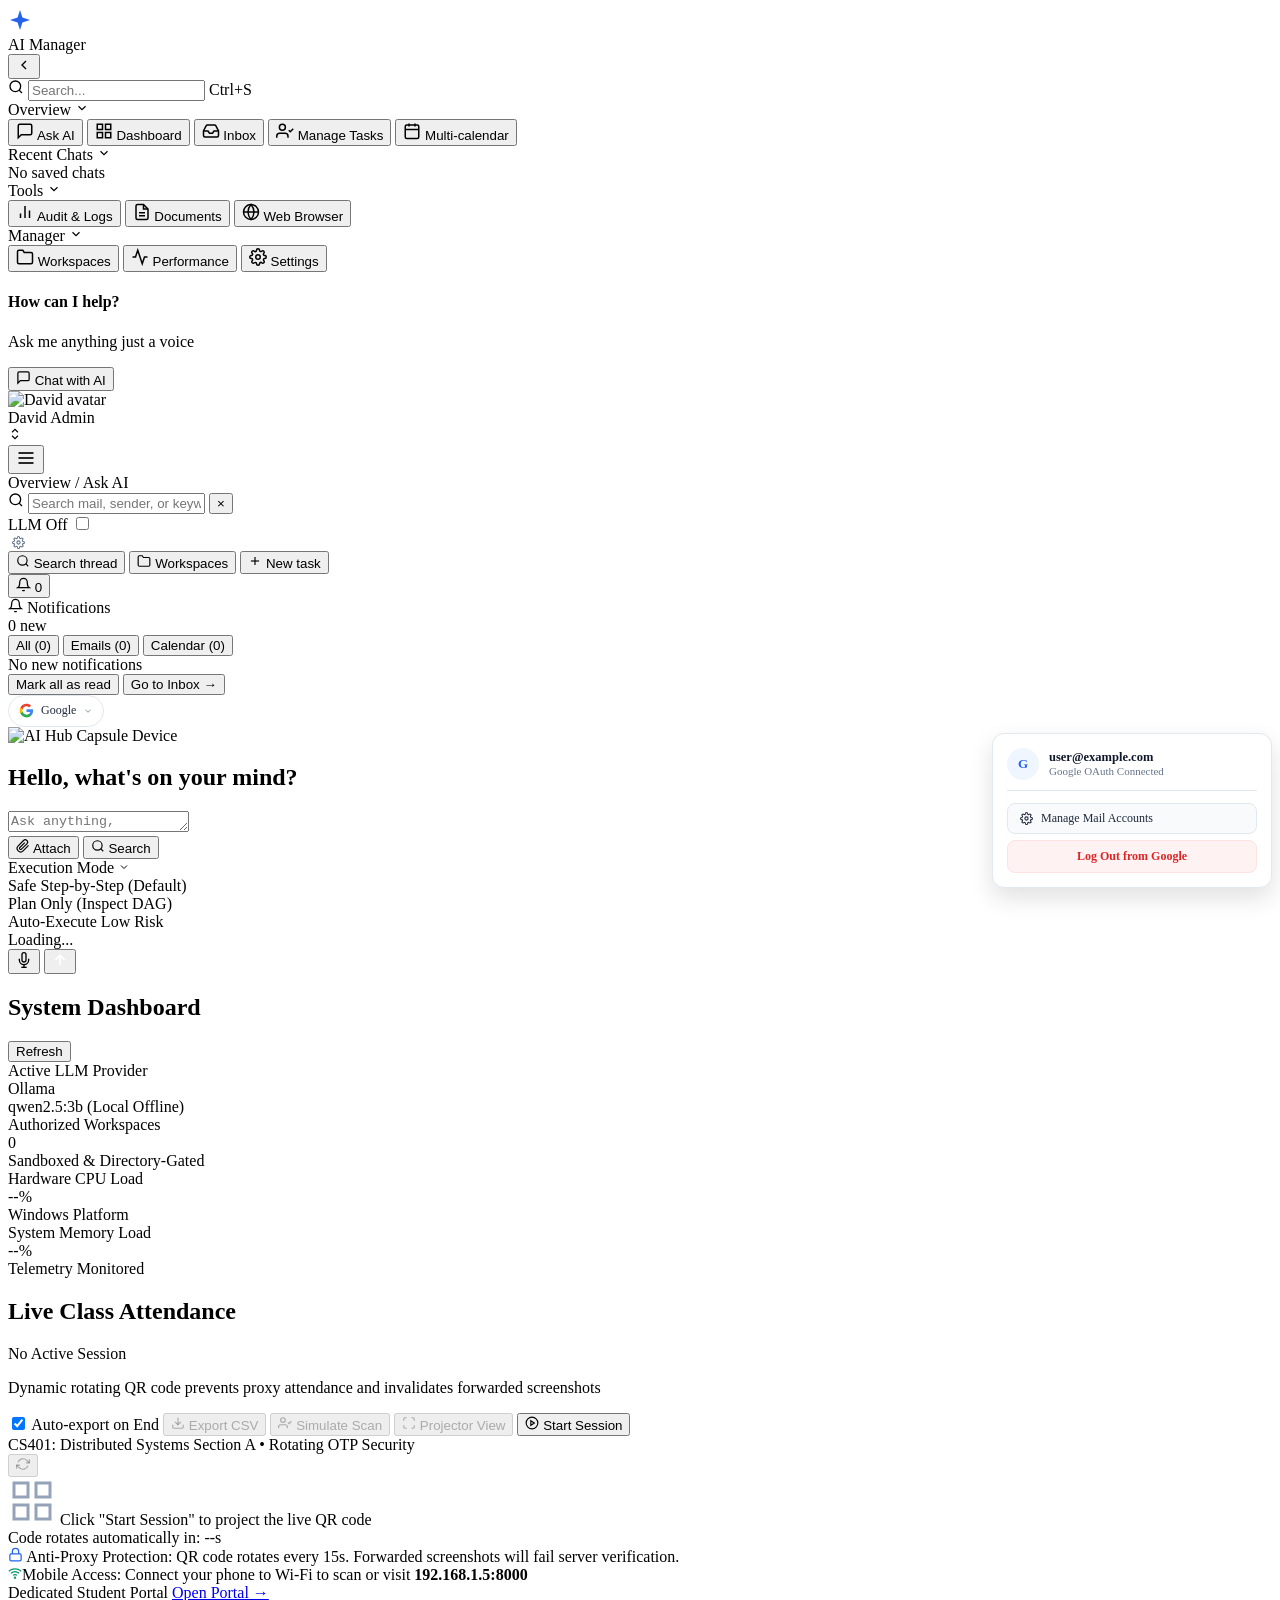
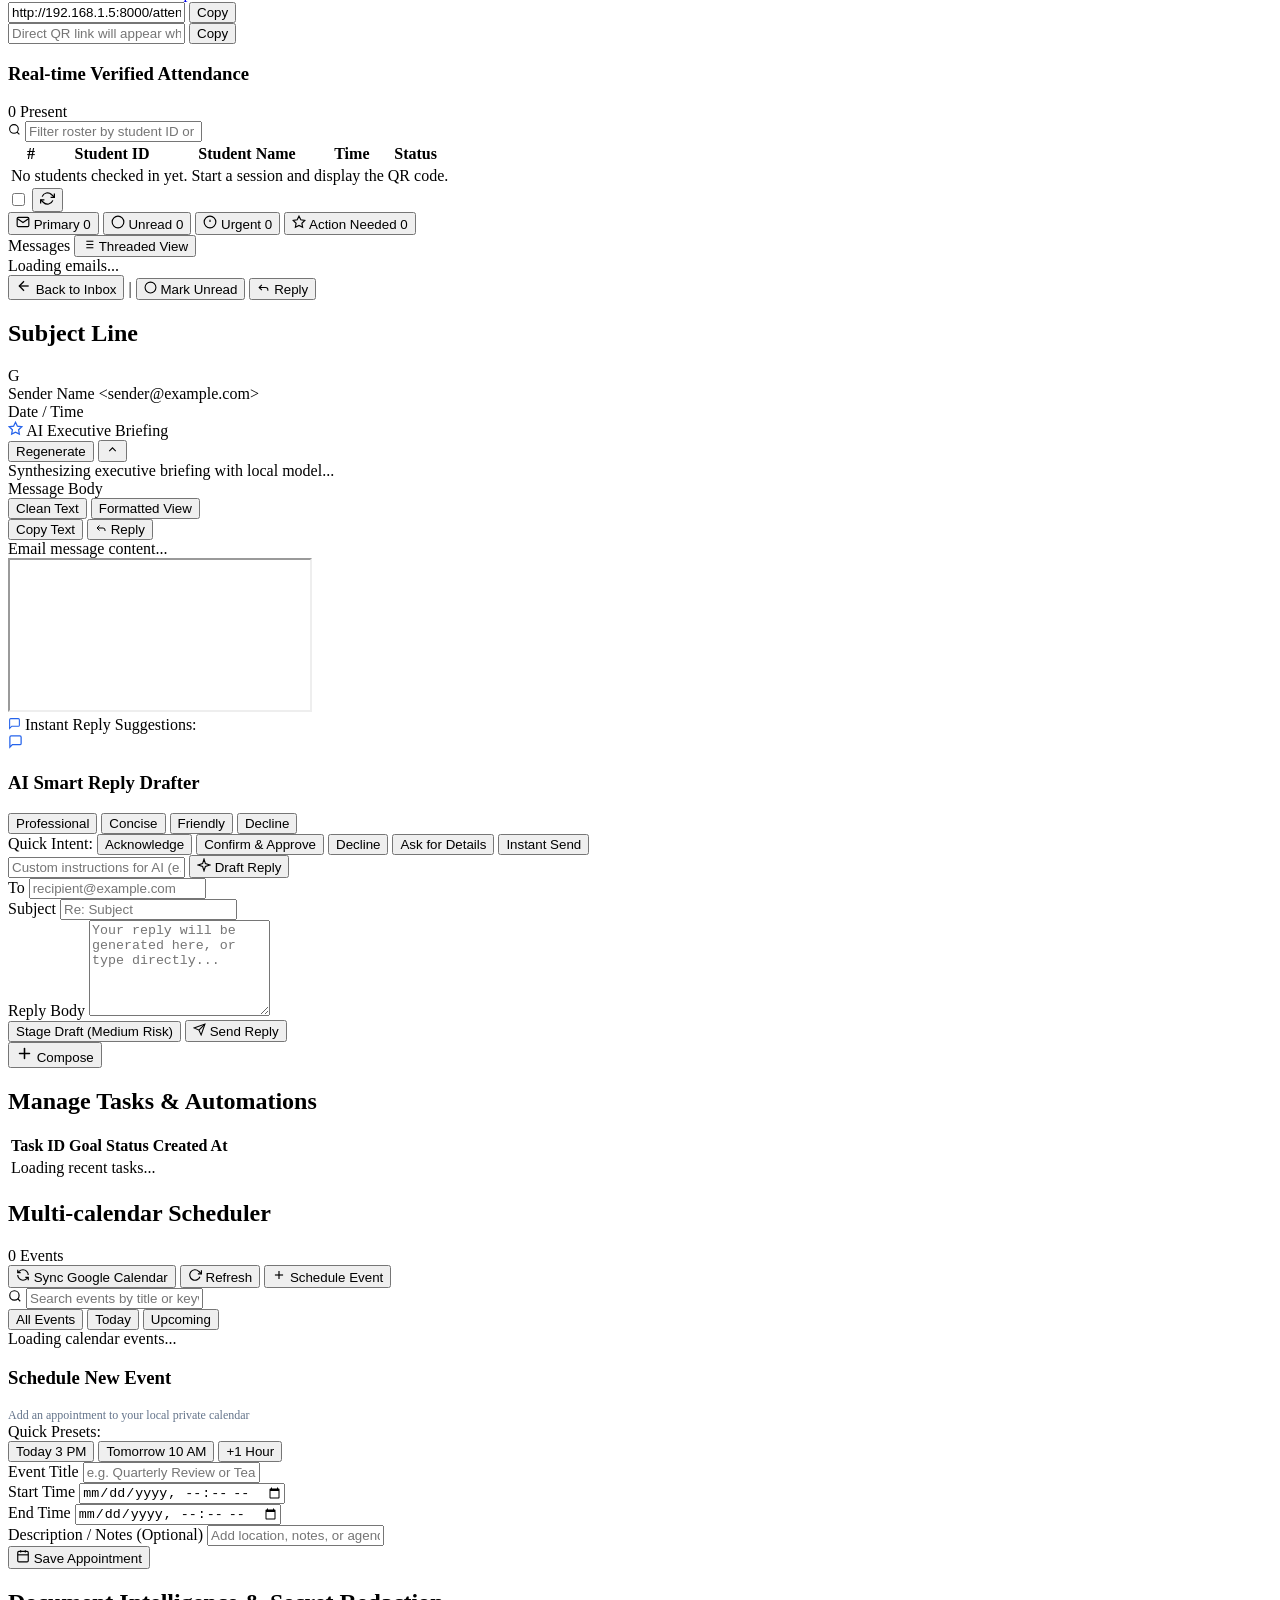
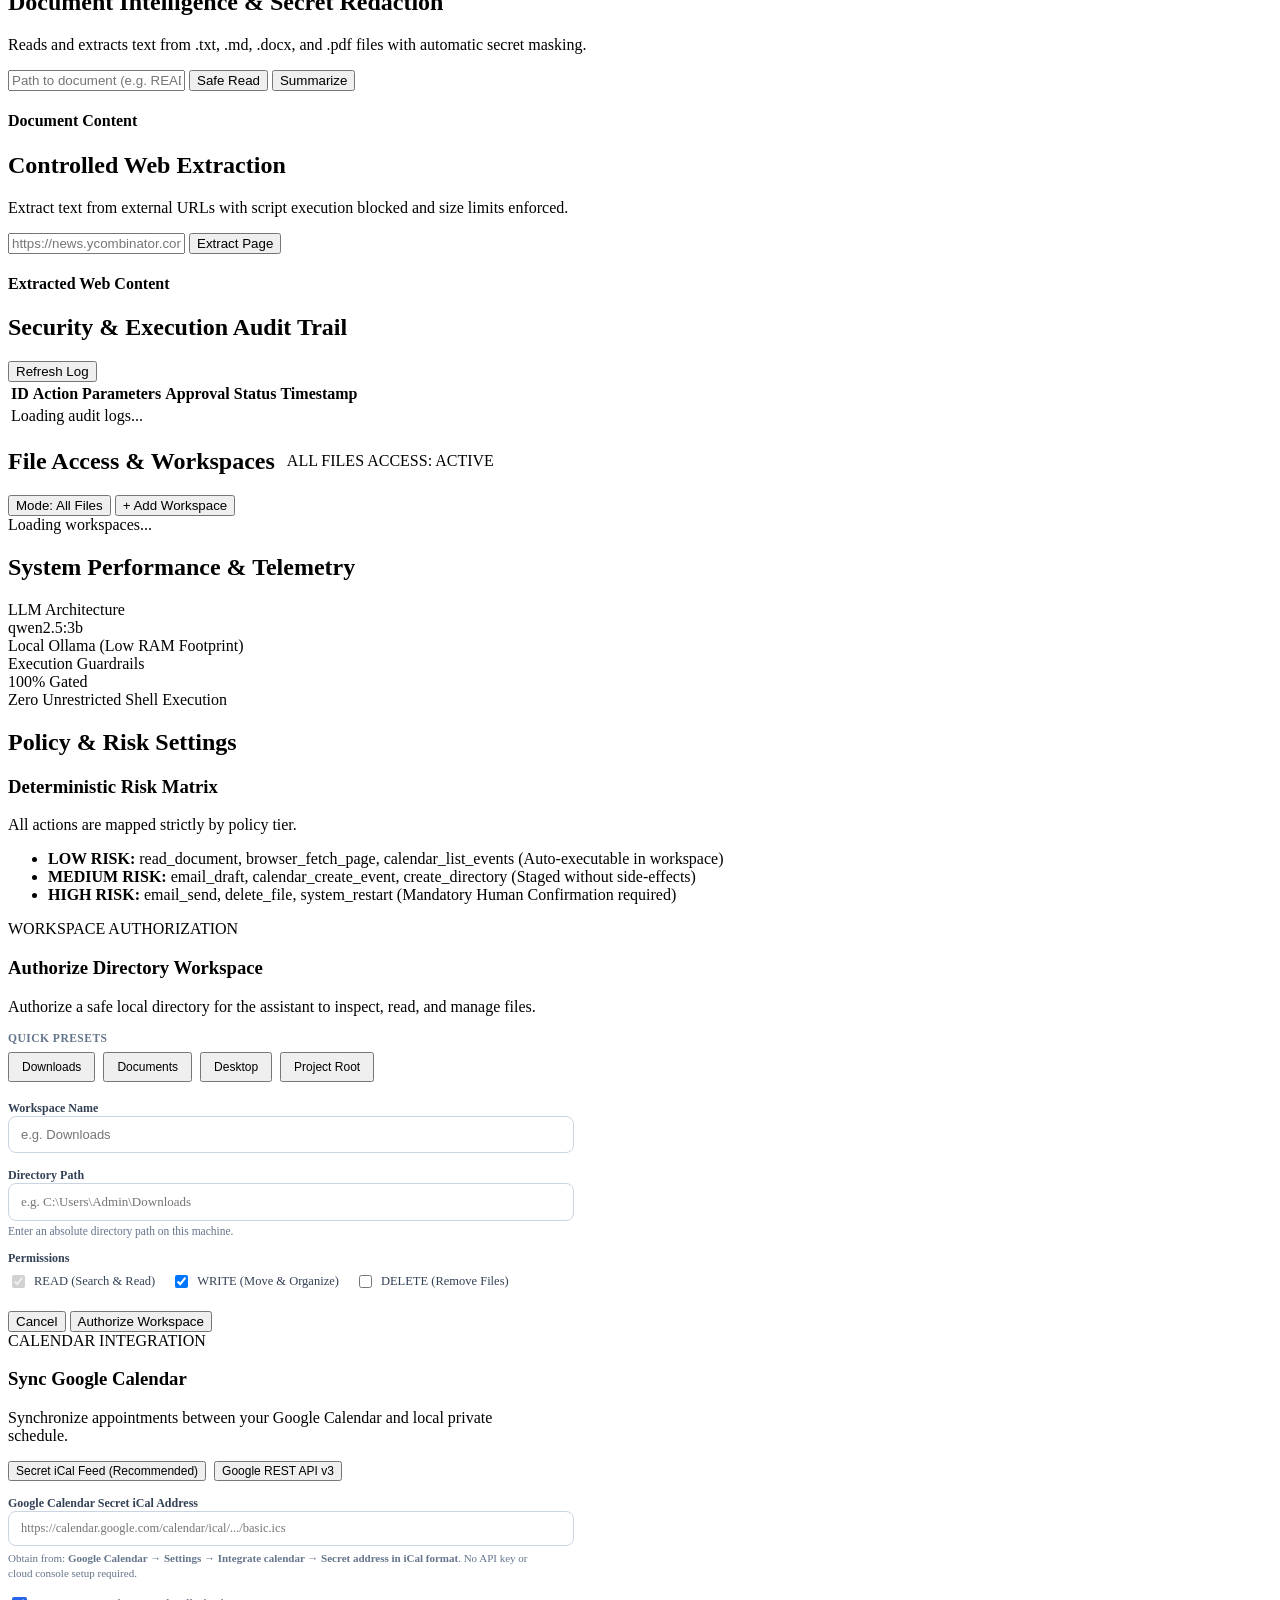
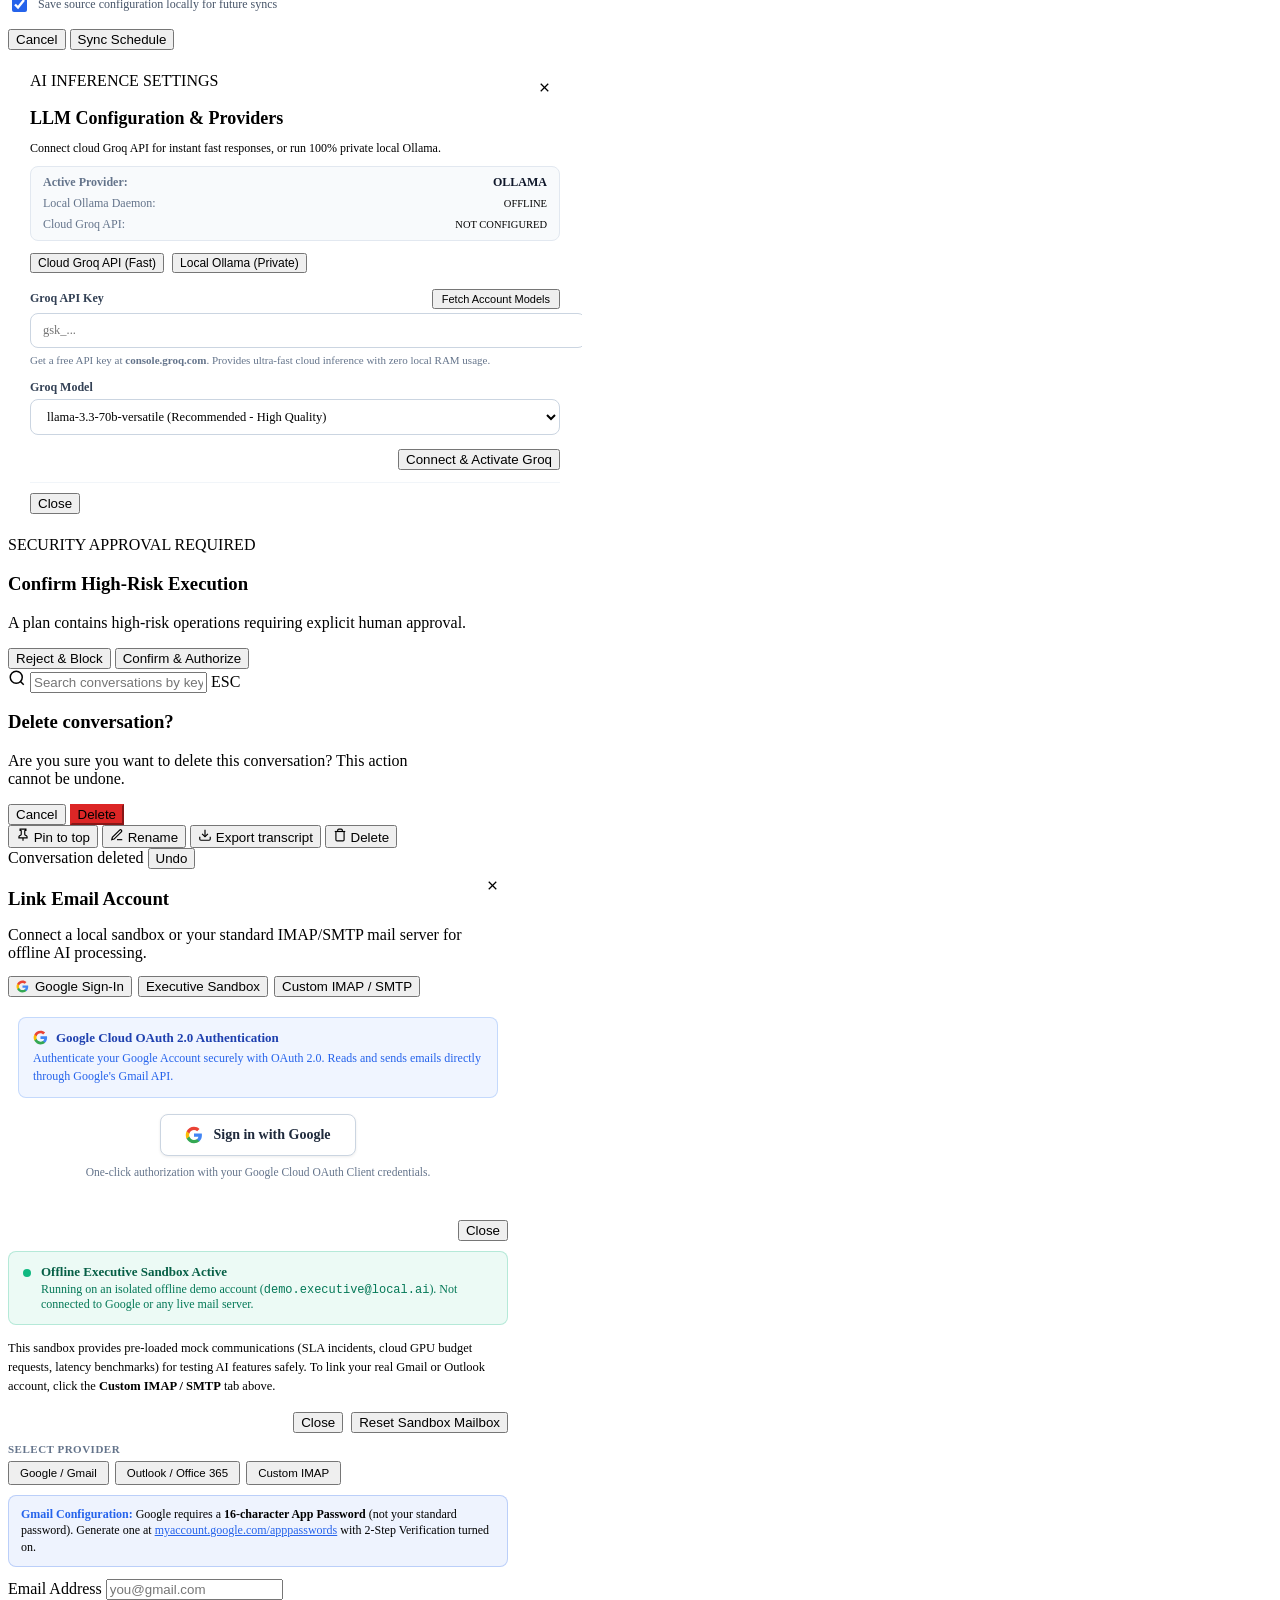
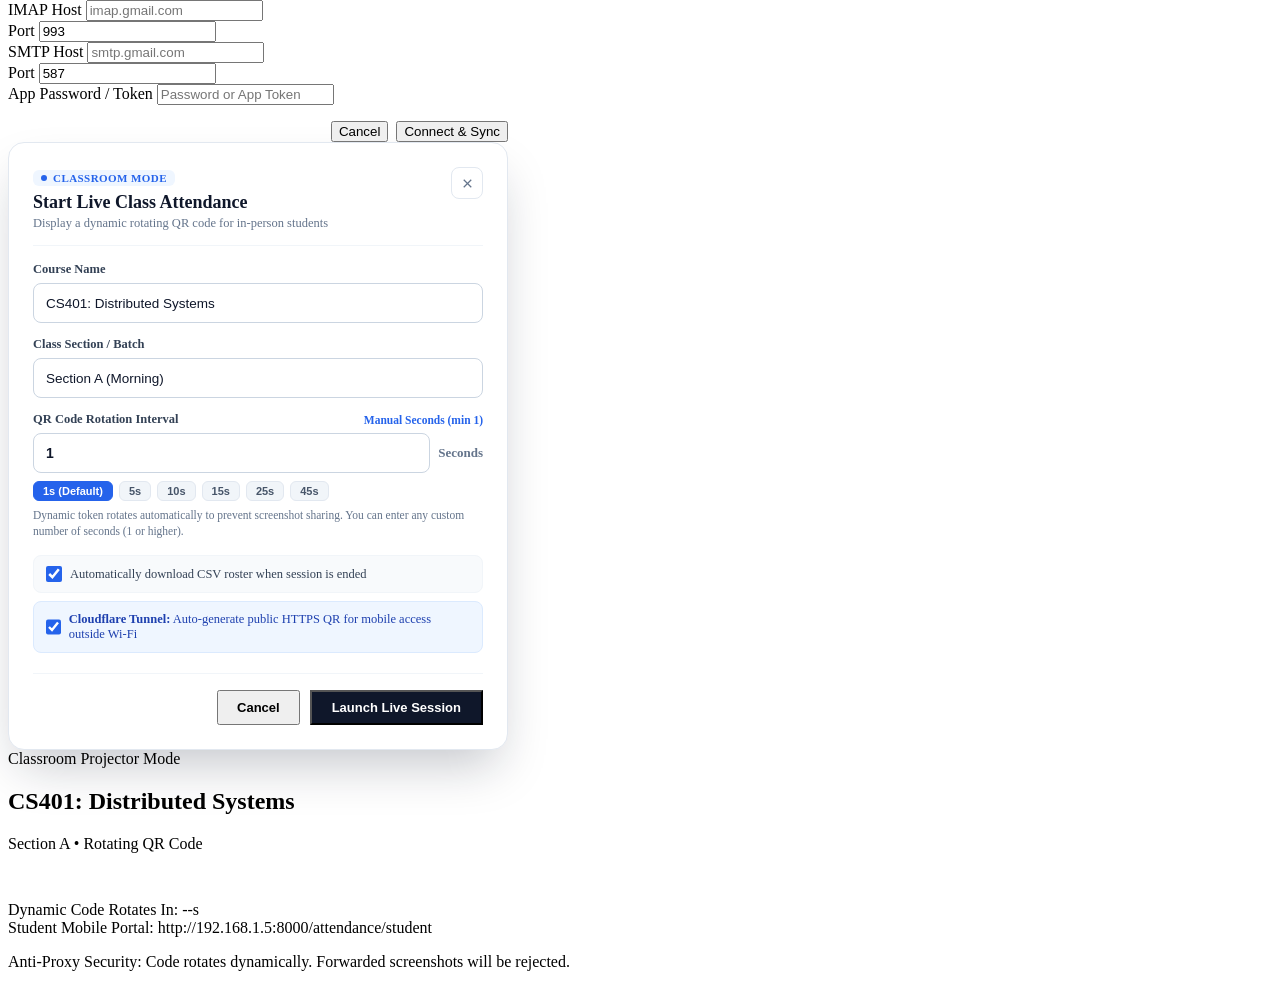
==== commit 7c77c0ba: "Update README, add tunnel service, configure CI linters and types" ====
--- a/app/ui/index.html
+++ b/app/ui/index.html
@@ -7,7 +7,7 @@
   <link rel="preconnect" href="https://fonts.googleapis.com">
   <link rel="preconnect" href="https://fonts.gstatic.com" crossorigin>
   <link href="https://fonts.googleapis.com/css2?family=Plus+Jakarta+Sans:wght@400;500;600;700;800&family=Inter:wght@300;400;500;600;700&family=JetBrains+Mono:wght@400;500&display=swap" rel="stylesheet">
-  <link rel="stylesheet" href="/static/index.css?v=28">
+  <link rel="stylesheet" href="/static/index.css?v=30">
 </head>
 <body>
   <div class="layout-container">
@@ -231,7 +231,7 @@
               <circle cx="11" cy="11" r="8"></circle>
               <line x1="21" y1="21" x2="16.65" y2="16.65"></line>
             </svg>
-            <input type="text" id="email-search-input" placeholder="Search mail, sender, or keywords... (Press / to search)">
+            <input type="text" id="email-search-input" placeholder="Search mail, sender, or keyword...">
             <button class="search-clear-btn hidden" id="btn-clear-email-search">&times;</button>
           </div>
         </div>
@@ -277,28 +277,6 @@
             </button>
           </div>
 
-          <!-- Inbox Dedicated Header Tools -->
-          <div class="header-inbox-tools hidden" id="header-inbox-tools">
-            <button class="account-status-pill" id="inbox-account-pill" title="Email account connection status">
-              <span class="status-indicator-dot"></span>
-              <span id="account-status-text">Not Connected</span>
-            </button>
-            <button class="pill-btn pill-btn-outline" id="btn-sync-emails" title="Sync incoming emails">
-              <svg width="14" height="14" viewBox="0 0 24 24" fill="none" stroke="currentColor" stroke-width="2">
-                <polyline points="23 4 23 10 17 10"></polyline>
-                <polyline points="1 20 1 14 7 14"></polyline>
-                <path d="M3.51 9a9 9 0 0 1 14.85-3.36L23 10M1 14l4.64 4.36A9 9 0 0 0 20.49 15"></path>
-              </svg>
-              <span>Sync Mail</span>
-            </button>
-            <button class="pill-btn pill-btn-dark" id="btn-new-email-draft" title="Compose new message">
-              <svg width="14" height="14" viewBox="0 0 24 24" fill="none" stroke="currentColor" stroke-width="2">
-                <line x1="12" y1="5" x2="12" y2="19"></line>
-                <line x1="5" y1="12" x2="19" y2="12"></line>
-              </svg>
-              <span>Compose</span>
-            </button>
-          </div>
 
           <div class="notifications-wrapper" id="notifications-wrapper">
             <button class="icon-action-btn" id="btn-notifications" title="Notifications" aria-label="Notifications" aria-haspopup="true" aria-expanded="false">
@@ -337,8 +315,44 @@
               </div>
             </div>
           </div>
-          <div class="top-user-pill">
-            <img src="/static/assets/admin_avatar.jpg" alt="Profile" class="top-avatar-mini">
+          <div class="top-user-pill" id="top-user-pill-wrap" style="position: relative;">
+            <button class="top-google-account-btn" id="btn-top-google-account" title="Google Account" style="background: var(--bg-surface, #ffffff); border: 1px solid var(--border-subtle, #e2e8f0); border-radius: 20px; padding: 4px 10px; display: inline-flex; align-items: center; gap: 7px; cursor: pointer; height: 32px; font-size: 12px; color: var(--text-main, #1e293b); font-weight: 500; font-family: inherit; transition: background 0.15s, border-color 0.15s;">
+              <svg width="15" height="15" viewBox="0 0 24 24">
+                <path fill="#4285F4" d="M22.56 12.25c0-.78-.07-1.53-.2-2.25H12v4.26h5.92c-.26 1.37-1.04 2.53-2.21 3.31v2.77h3.57c2.08-1.92 3.28-4.74 3.28-8.09z"/>
+                <path fill="#34A853" d="M12 23c2.97 0 5.46-.98 7.28-2.66l-3.57-2.77c-.98.66-2.23 1.06-3.71 1.06-2.86 0-5.29-1.93-6.16-4.53H2.18v2.84C3.99 20.53 7.7 23 12 23z"/>
+                <path fill="#FBBC05" d="M5.84 14.09c-.22-.66-.35-1.36-.35-2.09s.13-1.43.35-2.09V7.06H2.18C1.43 8.55 1 10.22 1 12s.43 3.45 1.18 4.94l2.85-2.22.81-.63z"/>
+                <path fill="#EA4335" d="M12 5.38c1.62 0 3.06.56 4.21 1.64l3.15-3.15C17.45 2.09 14.97 1 12 1 7.7 1 3.99 3.47 2.18 7.06l3.66 2.84c.87-2.6 3.3-4.52 6.16-4.52z"/>
+              </svg>
+              <span id="top-google-label" style="max-width: 140px; overflow: hidden; text-overflow: ellipsis; white-space: nowrap;">Google</span>
+              <svg width="10" height="10" viewBox="0 0 24 24" fill="none" stroke="currentColor" stroke-width="2" style="opacity: 0.6;">
+                <polyline points="6 9 12 15 18 9"></polyline>
+              </svg>
+            </button>
+            <!-- Google Account Dropdown Popover -->
+            <div class="google-account-popover hidden" id="google-account-popover" style="position: absolute; right: 0; top: 38px; background: #ffffff; border: 1px solid var(--border-subtle, #e2e8f0); border-radius: 12px; box-shadow: 0 10px 25px rgba(0,0,0,0.12); width: 250px; padding: 14px; z-index: 10000; font-size: 13px;">
+              <div style="display: flex; align-items: center; gap: 10px; margin-bottom: 12px; padding-bottom: 10px; border-bottom: 1px solid var(--border-subtle, #e2e8f0);">
+                <div style="width: 32px; height: 32px; border-radius: 50%; background: #eff6ff; display: flex; align-items: center; justify-content: center; font-weight: 700; color: #2563eb; font-size: 13px;" id="top-user-avatar-initials">G</div>
+                <div style="overflow: hidden; flex: 1;">
+                  <div style="font-weight: 600; color: var(--text-main, #0f172a); font-size: 12.5px; text-overflow: ellipsis; overflow: hidden; white-space: nowrap;" id="top-popover-email">user@example.com</div>
+                  <div style="font-size: 11px; color: #64748b;" id="top-popover-status">Google OAuth Connected</div>
+                </div>
+              </div>
+              <div style="display: flex; flex-direction: column; gap: 6px;">
+                <button type="button" id="btn-top-manage-account" style="width: 100%; border: 1px solid var(--border-subtle, #e2e8f0); background: #f8fafc; color: var(--text-main, #1e293b); border-radius: 8px; padding: 7px 12px; font-size: 12px; font-weight: 500; cursor: pointer; text-align: left; display: flex; align-items: center; gap: 8px; font-family: inherit;">
+                  <svg width="13" height="13" viewBox="0 0 24 24" fill="none" stroke="currentColor" stroke-width="2">
+                    <circle cx="12" cy="12" r="3"></circle>
+                    <path d="M19.4 15a1.65 1.65 0 0 0 .33 1.82l.06.06a2 2 0 0 1 0 2.83 2 2 0 0 1-2.83 0l-.06-.06a1.65 1.65 0 0 0-1.82-.33 1.65 1.65 0 0 0-1 1.51V21a2 2 0 0 1-2 2 2 2 0 0 1-2-2v-.09A1.65 1.65 0 0 0 9 19.4a1.65 1.65 0 0 0-1.82.33l-.06.06a2 2 0 0 1-2.83 0 2 2 0 0 1 0-2.83l.06-.06a1.65 1.65 0 0 0 .33-1.82 1.65 1.65 0 0 0-1.51-1H3a2 2 0 0 1-2-2 2 2 0 0 1 2-2h.09A1.65 1.65 0 0 0 4.6 9a1.65 1.65 0 0 0-.33-1.82l-.06-.06a2 2 0 0 1 0-2.83 2 2 0 0 1 2.83 0l.06.06a1.65 1.65 0 0 0 1.82.33H9a1.65 1.65 0 0 0 1-1.51V3a2 2 0 0 1 2-2 2 2 0 0 1 2 2v.09a1.65 1.65 0 0 0 1 1.51 1.65 1.65 0 0 0 1.82-.33l.06-.06a2 2 0 0 1 2.83 0 2 2 0 0 1 0 2.83l-.06.06a1.65 1.65 0 0 0-.33 1.82V9a1.65 1.65 0 0 0 1.51 1H21a2 2 0 0 1 2 2 2 2 0 0 1-2 2h-.09a1.65 1.65 0 0 0-1.51 1z"></path>
+                  </svg>
+                  <span>Manage Mail Accounts</span>
+                </button>
+                <a href="/api/auth/google/login" id="btn-top-google-login" style="display: none; align-items: center; justify-content: center; gap: 8px; background: #2563eb; color: #ffffff; border-radius: 8px; padding: 8px 12px; font-size: 12px; font-weight: 600; text-decoration: none; text-align: center;">
+                  Sign in with Google
+                </a>
+                <button type="button" id="btn-top-google-logout" style="display: block; width: 100%; border: 1px solid #fee2e2; background: #fef2f2; color: #dc2626; border-radius: 8px; padding: 8px 12px; font-size: 12px; font-weight: 600; cursor: pointer; text-align: center; font-family: inherit;">
+                  Log Out from Google
+                </button>
+              </div>
+            </div>
           </div>
         </div>
       </header>
@@ -403,6 +417,10 @@
               </div>
 
               <div class="prompt-right-tools">
+                <div class="chat-model-badge" id="chat-model-badge" title="Active Model: Click to configure model">
+                  <span class="chat-model-badge-dot offline" id="chat-model-badge-dot"></span>
+                  <span class="chat-model-badge-name" id="chat-model-badge-name">Loading...</span>
+                </div>
                 <button class="btn-icon-soft" id="btn-voice-input" title="Voice / Tone">
                   <svg width="16" height="16" viewBox="0 0 24 24" fill="none" stroke="currentColor" stroke-width="2">
                     <path d="M12 1a3 3 0 0 0-3 3v8a3 3 0 0 0 6 0V4a3 3 0 0 0-3-3z"></path>
@@ -563,8 +581,8 @@
                   <path d="M1.42 9a16 16 0 0 1 21.16 0"></path>
                   <path d="M8.53 16.11a6 6 0 0 1 6.95 0"></path>
                   <circle cx="12" cy="20" r="1"></circle>
-                </svg>
-                <span>Mobile Access: Connect your phone to Wi-Fi to scan or visit <strong id="att-lan-ip-display">192.168.1.5:8000</strong></span>
+                <span id="att-mobile-access-text">Mobile Access: Connect your phone to Wi-Fi to scan or visit <strong id="att-lan-ip-display">192.168.1.5:8000</strong></span>
+                <span id="att-tunnel-chip" style="display: none; margin-left: auto; background: #ecfdf5; color: #047857; border: 1px solid #a7f3d0; padding: 2px 8px; border-radius: 9999px; font-size: 11px; font-weight: 600; white-space: nowrap;">🌐 Cloudflare Active</span>
               </div>
 
               <!-- Student Mobile Scanner Portal Link -->
@@ -670,6 +688,7 @@
                     <polygon points="12 2 15.09 8.26 22 9.27 17 14.14 18.18 21.02 12 17.77 5.82 21.02 7 14.14 2 9.27 8.91 8.26 12 2"></polygon>
                   </svg>
                   <span>Action Needed</span>
+                  <span class="tab-badge badge-action" id="tab-badge-action">0</span>
                 </button>
               </div>
             </div>
@@ -891,6 +910,15 @@
             </div>
           </div>
         </div>
+
+        <!-- Floating Action Button: Compose Email (Bottom-Right) -->
+        <button class="inbox-compose-fab" id="btn-new-email-draft" title="Compose new message">
+          <svg width="17" height="17" viewBox="0 0 24 24" fill="none" stroke="currentColor" stroke-width="2.2" stroke-linecap="round" stroke-linejoin="round">
+            <line x1="12" y1="5" x2="12" y2="19"></line>
+            <line x1="5" y1="12" x2="19" y2="12"></line>
+          </svg>
+          <span>Compose</span>
+        </button>
       </section>
 
       <!-- TAB 4: TASKS -->
@@ -1468,16 +1496,86 @@
         </button>
       </div>
 
-      <div class="link-account-tabs" style="margin-top: 14px;">
-        <button class="tab-chip active" id="tab-account-demo">Executive Sandbox</button>
+      <div class="link-account-tabs" style="margin-top: 14px; display: flex; gap: 6px;">
+        <button class="tab-chip active" id="tab-account-google" style="display: flex; align-items: center; gap: 6px;">
+          <svg width="13" height="13" viewBox="0 0 24 24">
+            <path fill="#4285F4" d="M22.56 12.25c0-.78-.07-1.53-.2-2.25H12v4.26h5.92c-.26 1.37-1.04 2.53-2.21 3.31v2.77h3.57c2.08-1.92 3.28-4.74 3.28-8.09z"/>
+            <path fill="#34A853" d="M12 23c2.97 0 5.46-.98 7.28-2.66l-3.57-2.77c-.98.66-2.23 1.06-3.71 1.06-2.86 0-5.29-1.93-6.16-4.53H2.18v2.84C3.99 20.53 7.7 23 12 23z"/>
+            <path fill="#FBBC05" d="M5.84 14.09c-.22-.66-.35-1.36-.35-2.09s.13-1.43.35-2.09V7.06H2.18C1.43 8.55 1 10.22 1 12s.43 3.45 1.18 4.94l2.85-2.22.81-.63z"/>
+            <path fill="#EA4335" d="M12 5.38c1.62 0 3.06.56 4.21 1.64l3.15-3.15C17.45 2.09 14.97 1 12 1 7.7 1 3.99 3.47 2.18 7.06l3.66 2.84c.87-2.6 3.3-4.52 6.16-4.52z"/>
+          </svg>
+          Google Sign-In
+        </button>
+        <button class="tab-chip" id="tab-account-demo">Executive Sandbox</button>
         <button class="tab-chip" id="tab-account-imap">Custom IMAP / SMTP</button>
       </div>
 
-      <div class="account-tab-pane" id="pane-account-demo">
-        <p class="account-tab-desc">Connects to the pre-loaded sandbox workspace featuring realistic incident alerts, budget requests, and engineering communications.</p>
+      <!-- Google OAuth Tab Pane -->
+      <div class="account-tab-pane" id="pane-account-google">
+        <div id="google-pane-connected-view" style="display: none; background: rgba(16, 185, 129, 0.08); border: 1px solid rgba(16, 185, 129, 0.25); border-radius: 8px; padding: 14px; margin-top: 10px; margin-bottom: 14px;">
+          <div style="display: flex; align-items: center; justify-content: space-between; gap: 10px;">
+            <div style="display: flex; align-items: center; gap: 10px;">
+              <span style="width: 9px; height: 9px; border-radius: 50%; background: #10b981; display: inline-block; flex-shrink: 0;"></span>
+              <div>
+                <div style="font-size: 13px; font-weight: 600; color: #065f46;" id="modal-google-connected-email">Connected to Google</div>
+                <div style="font-size: 11.5px; color: #047857; margin-top: 2px;">Live Gmail API sync active &bull; Cloud OAuth 2.0</div>
+              </div>
+            </div>
+            <button type="button" id="btn-google-modal-disconnect" class="pill-btn pill-btn-ghost danger" style="color: #dc2626; border: 1px solid #fee2e2; background: #fff5f5; font-size: 12px; padding: 5px 12px; cursor: pointer; border-radius: 6px; font-weight: 600; white-space: nowrap;">
+              Disconnect
+            </button>
+          </div>
+        </div>
+
+        <div id="google-pane-login-view" style="text-align: center; padding: 20px 10px 15px;">
+          <div style="background: rgba(66, 133, 244, 0.08); border: 1px solid rgba(66, 133, 244, 0.25); border-radius: 8px; padding: 12px 14px; margin-bottom: 16px; text-align: left;">
+            <div style="font-size: 13px; font-weight: 600; color: #1e40af; display: flex; align-items: center; gap: 8px;">
+              <svg width="15" height="15" viewBox="0 0 24 24">
+                <path fill="#4285F4" d="M22.56 12.25c0-.78-.07-1.53-.2-2.25H12v4.26h5.92c-.26 1.37-1.04 2.53-2.21 3.31v2.77h3.57c2.08-1.92 3.28-4.74 3.28-8.09z"/>
+                <path fill="#34A853" d="M12 23c2.97 0 5.46-.98 7.28-2.66l-3.57-2.77c-.98.66-2.23 1.06-3.71 1.06-2.86 0-5.29-1.93-6.16-4.53H2.18v2.84C3.99 20.53 7.7 23 12 23z"/>
+                <path fill="#FBBC05" d="M5.84 14.09c-.22-.66-.35-1.36-.35-2.09s.13-1.43.35-2.09V7.06H2.18C1.43 8.55 1 10.22 1 12s.43 3.45 1.18 4.94l2.85-2.22.81-.63z"/>
+                <path fill="#EA4335" d="M12 5.38c1.62 0 3.06.56 4.21 1.64l3.15-3.15C17.45 2.09 14.97 1 12 1 7.7 1 3.99 3.47 2.18 7.06l3.66 2.84c.87-2.6 3.3-4.52 6.16-4.52z"/>
+              </svg>
+              Google Cloud OAuth 2.0 Authentication
+            </div>
+            <div style="font-size: 12px; color: #2563eb; margin-top: 3px; line-height: 1.5;">
+              Authenticate your Google Account securely with OAuth 2.0. Reads and sends emails directly through Google's Gmail API.
+            </div>
+          </div>
+
+          <a href="/api/auth/google/login" id="btn-google-oauth-login" style="display: inline-flex; align-items: center; justify-content: center; gap: 10px; background: #ffffff; color: #1e293b; border: 1px solid #cbd5e1; border-radius: 8px; padding: 11px 24px; font-weight: 600; font-size: 14px; text-decoration: none; box-shadow: 0 1px 3px rgba(0,0,0,0.08); transition: all 0.2s; cursor: pointer;">
+            <svg width="18" height="18" viewBox="0 0 24 24">
+              <path fill="#4285F4" d="M22.56 12.25c0-.78-.07-1.53-.2-2.25H12v4.26h5.92c-.26 1.37-1.04 2.53-2.21 3.31v2.77h3.57c2.08-1.92 3.28-4.74 3.28-8.09z"/>
+              <path fill="#34A853" d="M12 23c2.97 0 5.46-.98 7.28-2.66l-3.57-2.77c-.98.66-2.23 1.06-3.71 1.06-2.86 0-5.29-1.93-6.16-4.53H2.18v2.84C3.99 20.53 7.7 23 12 23z"/>
+              <path fill="#FBBC05" d="M5.84 14.09c-.22-.66-.35-1.36-.35-2.09s.13-1.43.35-2.09V7.06H2.18C1.43 8.55 1 10.22 1 12s.43 3.45 1.18 4.94l2.85-2.22.81-.63z"/>
+              <path fill="#EA4335" d="M12 5.38c1.62 0 3.06.56 4.21 1.64l3.15-3.15C17.45 2.09 14.97 1 12 1 7.7 1 3.99 3.47 2.18 7.06l3.66 2.84c.87-2.6 3.3-4.52 6.16-4.52z"/>
+            </svg>
+            Sign in with Google
+          </a>
+          <p style="font-size: 11.5px; color: #64748b; margin-top: 10px;">
+            One-click authorization with your Google Cloud OAuth Client credentials.
+          </p>
+        </div>
+
         <div class="modal-actions-row" style="margin-top: 16px; display: flex; justify-content: flex-end; gap: 8px;">
-          <button class="pill-btn pill-btn-outline" id="btn-cancel-demo-account">Cancel</button>
-          <button class="pill-btn pill-btn-dark" id="btn-activate-sandbox">Activate Sandbox Mailbox</button>
+          <button class="pill-btn pill-btn-outline" id="btn-cancel-google-account">Close</button>
+        </div>
+      </div>
+
+      <div class="account-tab-pane hidden" id="pane-account-demo">
+        <div style="background: rgba(16, 185, 129, 0.08); border: 1px solid rgba(16, 185, 129, 0.25); border-radius: 8px; padding: 12px 14px; margin-top: 10px; margin-bottom: 14px; display: flex; align-items: flex-start; gap: 10px;">
+          <span style="width: 8px; height: 8px; border-radius: 50%; background: #10b981; flex-shrink: 0; margin-top: 5px;"></span>
+          <div>
+            <div style="font-size: 13px; font-weight: 600; color: #065f46;">Offline Executive Sandbox Active</div>
+            <div style="font-size: 12px; color: #047857; margin-top: 2px;">Running on an isolated offline demo account (<code>demo.executive@local.ai</code>). Not connected to Google or any live mail server.</div>
+          </div>
+        </div>
+        <p class="account-tab-desc" style="color: var(--text-muted); font-size: 12.5px; line-height: 1.5; margin-bottom: 16px;">
+          This sandbox provides pre-loaded mock communications (SLA incidents, cloud GPU budget requests, latency benchmarks) for testing AI features safely. To link your real Gmail or Outlook account, click the <strong>Custom IMAP / SMTP</strong> tab above.
+        </p>
+        <div class="modal-actions-row" style="margin-top: 16px; display: flex; justify-content: flex-end; gap: 8px;">
+          <button class="pill-btn pill-btn-outline" id="btn-cancel-demo-account">Close</button>
+          <button class="pill-btn pill-btn-dark" id="btn-activate-sandbox">Reset Sandbox Mailbox</button>
         </div>
       </div>
 
@@ -1536,47 +1634,80 @@
 
   <!-- Modal: Start Live Class Attendance Session -->
   <div class="modal-backdrop hidden" id="modal-start-attendance">
-    <div class="modal-card" style="max-width: 480px;">
-      <div class="modal-header">
+    <div class="modern-modal-card" style="max-width: 500px; width: 92%; background: #ffffff; border-radius: 16px; padding: 24px; box-shadow: 0 25px 50px -12px rgba(15, 23, 42, 0.25); border: 1px solid var(--border-subtle, #e2e8f0); box-sizing: border-box;">
+      <div style="display: flex; align-items: flex-start; justify-content: space-between; margin-bottom: 16px; border-bottom: 1px solid #f1f5f9; padding-bottom: 14px;">
         <div>
-          <h2 class="modal-title">Start Live Class Attendance</h2>
-          <p class="modal-desc" style="font-size: 12px; color: #64748b; margin-top: 2px;">Display a dynamic rotating QR code for in-person students</p>
-        </div>
-        <button class="modal-close-btn" id="btn-close-modal-attendance">&times;</button>
-      </div>
-
-      <div class="modal-body" style="padding: 16px 0;">
+          <div style="display: inline-flex; align-items: center; gap: 6px; background: #eff6ff; color: #2563eb; font-size: 11px; font-weight: 700; padding: 2px 8px; border-radius: 6px; text-transform: uppercase; letter-spacing: 0.04em; margin-bottom: 6px;">
+            <span style="width: 6px; height: 6px; border-radius: 50%; background: #2563eb;"></span>
+            Classroom Mode
+          </div>
+          <h2 class="modal-title" style="margin: 0; font-size: 18px; font-weight: 700; color: #0f172a;">Start Live Class Attendance</h2>
+          <p class="modal-desc" style="font-size: 12.5px; color: #64748b; margin: 3px 0 0 0;">Display a dynamic rotating QR code for in-person students</p>
+        </div>
+        <button class="modal-close-icon-btn" id="btn-close-modal-attendance" title="Close" style="background: transparent; border: 1px solid var(--border-subtle, #e2e8f0); border-radius: 8px; width: 32px; height: 32px; display: flex; align-items: center; justify-content: center; cursor: pointer; color: #64748b; transition: all 0.15s; flex-shrink: 0; margin-left: 12px;">
+          <svg width="15" height="15" viewBox="0 0 24 24" fill="none" stroke="currentColor" stroke-width="2">
+            <line x1="18" y1="6" x2="6" y2="18"></line>
+            <line x1="6" y1="6" x2="18" y2="18"></line>
+          </svg>
+        </button>
+      </div>
+
+      <div class="modal-body" style="padding: 0;">
         <div class="form-group" style="margin-bottom: 14px;">
-          <label style="display: block; font-size: 12px; font-weight: 600; color: #334155; margin-bottom: 6px;">Course Name</label>
-          <input type="text" id="modal-att-course" class="form-input" value="CS401: Distributed Systems" placeholder="e.g. CS101: Introduction to CS" style="width: 100%; height: 40px; padding: 0 12px; border-radius: 8px; border: 1px solid #e2e8f0; font-size: 13.5px;">
+          <label style="display: block; font-size: 12.5px; font-weight: 600; color: #334155; margin-bottom: 6px;">Course Name</label>
+          <input type="text" id="modal-att-course" class="form-input" value="CS401: Distributed Systems" placeholder="e.g. CS101: Introduction to CS" style="width: 100%; height: 40px; padding: 0 12px; border-radius: 8px; border: 1px solid #cbd5e1; font-size: 13.5px; background: #ffffff; color: #0f172a; box-sizing: border-box;">
         </div>
 
         <div class="form-group" style="margin-bottom: 14px;">
-          <label style="display: block; font-size: 12px; font-weight: 600; color: #334155; margin-bottom: 6px;">Class Section / Batch</label>
-          <input type="text" id="modal-att-section" class="form-input" value="Section A (Morning)" placeholder="e.g. Section A" style="width: 100%; height: 40px; padding: 0 12px; border-radius: 8px; border: 1px solid #e2e8f0; font-size: 13.5px;">
-        </div>
-
-        <div class="form-group" style="margin-bottom: 14px;">
-          <label style="display: block; font-size: 12px; font-weight: 600; color: #334155; margin-bottom: 6px;">QR Code Rotation Interval</label>
-          <select id="modal-att-interval" style="width: 100%; height: 40px; padding: 0 12px; border-radius: 8px; border: 1px solid #e2e8f0; font-size: 13.5px; background: #ffffff;">
-            <option value="10">10 Seconds (Maximum Anti-Proxy Security)</option>
-            <option value="15" selected>15 Seconds (Recommended Balanced)</option>
-            <option value="25">25 Seconds (High Classroom Capacity)</option>
-            <option value="45">45 Seconds (Relaxed)</option>
-          </select>
-          <span style="font-size: 11.5px; color: #64748b; margin-top: 4px; display: block;">The QR code will automatically regenerate a new token every cycle. Screenshots sent to absent friends expire immediately.</span>
-        </div>
-
-        <div class="checkbox-row" style="margin-top: 12px; display: flex; align-items: center; gap: 8px;">
-          <input type="checkbox" id="modal-att-auto-export" checked style="accent-color: #2563eb; width: 16px; height: 16px; cursor: pointer;">
-          <label for="modal-att-auto-export" style="font-size: 12.5px; color: #334155; font-weight: 500; cursor: pointer;">Automatically download CSV roster when session is ended</label>
-        </div>
-      </div>
-
-      <div class="modal-actions-row" style="display: flex; justify-content: flex-end; gap: 8px; margin-top: 8px;">
-        <button class="pill-btn pill-btn-outline" id="btn-cancel-modal-attendance">Cancel</button>
-        <button class="pill-btn pill-btn-dark" id="btn-confirm-start-attendance">Launch Live Session</button>
-      </div>
+          <label style="display: block; font-size: 12.5px; font-weight: 600; color: #334155; margin-bottom: 6px;">Class Section / Batch</label>
+          <input type="text" id="modal-att-section" class="form-input" value="Section A (Morning)" placeholder="e.g. Section A" style="width: 100%; height: 40px; padding: 0 12px; border-radius: 8px; border: 1px solid #cbd5e1; font-size: 13.5px; background: #ffffff; color: #0f172a; box-sizing: border-box;">
+        </div>
+
+        <!-- QR Code Rotation Interval (Manual Seconds + Quick Presets) -->
+        <div class="form-group" style="margin-bottom: 16px;">
+          <div style="display: flex; align-items: center; justify-content: space-between; margin-bottom: 6px;">
+            <label style="font-size: 12.5px; font-weight: 600; color: #334155;">QR Code Rotation Interval</label>
+            <span style="font-size: 11.5px; color: #2563eb; font-weight: 600;">Manual Seconds (min 1)</span>
+          </div>
+
+          <div style="display: flex; align-items: center; gap: 8px; margin-bottom: 8px;">
+            <input type="number" id="modal-att-interval" min="1" step="1" value="1" placeholder="Enter seconds (min 1)..." style="flex: 1; height: 40px; padding: 0 12px; border-radius: 8px; border: 1px solid #cbd5e1; font-size: 14px; font-weight: 600; color: #0f172a; background: #ffffff; box-sizing: border-box;">
+            <span style="font-size: 13px; font-weight: 600; color: #64748b; white-space: nowrap;">Seconds</span>
+          </div>
+
+          <!-- Quick Preset Chips -->
+          <div style="display: flex; align-items: center; gap: 6px; flex-wrap: wrap;" id="att-interval-chips">
+            <button type="button" class="att-interval-preset-chip active" data-sec="1" style="background: #2563eb; color: #ffffff; border: 1px solid #2563eb; border-radius: 6px; padding: 3px 9px; font-size: 11px; font-weight: 600; cursor: pointer; transition: all 0.15s;">1s (Default)</button>
+            <button type="button" class="att-interval-preset-chip" data-sec="5" style="background: #f1f5f9; color: #475569; border: 1px solid #e2e8f0; border-radius: 6px; padding: 3px 9px; font-size: 11px; font-weight: 600; cursor: pointer; transition: all 0.15s;">5s</button>
+            <button type="button" class="att-interval-preset-chip" data-sec="10" style="background: #f1f5f9; color: #475569; border: 1px solid #e2e8f0; border-radius: 6px; padding: 3px 9px; font-size: 11px; font-weight: 600; cursor: pointer; transition: all 0.15s;">10s</button>
+            <button type="button" class="att-interval-preset-chip" data-sec="15" style="background: #f1f5f9; color: #475569; border: 1px solid #e2e8f0; border-radius: 6px; padding: 3px 9px; font-size: 11px; font-weight: 600; cursor: pointer; transition: all 0.15s;">15s</button>
+            <button type="button" class="att-interval-preset-chip" data-sec="25" style="background: #f1f5f9; color: #475569; border: 1px solid #e2e8f0; border-radius: 6px; padding: 3px 9px; font-size: 11px; font-weight: 600; cursor: pointer; transition: all 0.15s;">25s</button>
+            <button type="button" class="att-interval-preset-chip" data-sec="45" style="background: #f1f5f9; color: #475569; border: 1px solid #e2e8f0; border-radius: 6px; padding: 3px 9px; font-size: 11px; font-weight: 600; cursor: pointer; transition: all 0.15s;">45s</button>
+          </div>
+
+          <span style="font-size: 11.5px; color: #64748b; margin-top: 6px; display: block; line-height: 1.4;">
+            Dynamic token rotates automatically to prevent screenshot sharing. You can enter any custom number of seconds (1 or higher).
+          </span>
+        </div>
+
+        <div class="checkbox-row" style="margin-top: 14px; display: flex; align-items: center; gap: 8px; background: #f8fafc; padding: 10px 12px; border-radius: 8px; border: 1px solid #f1f5f9;">
+          <input type="checkbox" id="modal-att-auto-export" checked style="accent-color: #2563eb; width: 16px; height: 16px; cursor: pointer; margin: 0;">
+          <label for="modal-att-auto-export" style="font-size: 12.5px; color: #334155; font-weight: 500; cursor: pointer; margin: 0;">Automatically download CSV roster when session is ended</label>
+        </div>
+
+        <div class="checkbox-row" style="margin-top: 8px; display: flex; align-items: center; gap: 8px; background: #eff6ff; padding: 10px 12px; border-radius: 8px; border: 1px solid #dbeafe;">
+          <input type="checkbox" id="modal-att-use-tunnel" checked style="accent-color: #2563eb; width: 16px; height: 16px; cursor: pointer; margin: 0;">
+          <label for="modal-att-use-tunnel" style="font-size: 12.5px; color: #1e40af; font-weight: 500; cursor: pointer; margin: 0;">
+            <strong>Cloudflare Tunnel:</strong> Auto-generate public HTTPS QR for mobile access outside Wi-Fi
+          </label>
+        </div>
+      </div>
+
+      <div class="modal-actions-row" style="display: flex; justify-content: flex-end; gap: 10px; margin-top: 20px; border-top: 1px solid #f1f5f9; padding-top: 16px;">
+        <button class="pill-btn pill-btn-outline" id="btn-cancel-modal-attendance" style="padding: 8px 18px; font-size: 13px; font-weight: 600;">Cancel</button>
+        <button class="pill-btn pill-btn-dark" id="btn-confirm-start-attendance" style="padding: 8px 20px; font-size: 13px; font-weight: 600; background: #0f172a; color: #ffffff;">Launch Live Session</button>
+      </div>
+    </div>
   </div>
 
   <!-- Modal: Fullscreen Classroom Projector Mode -->
@@ -1592,8 +1723,12 @@
           <p class="projector-course-sub" id="proj-course-sub">Section A &bull; Rotating QR Code</p>
         </div>
         <div class="projector-actions">
-          <span class="projector-present-count" id="proj-present-count">0 Present</span>
-          <button class="modal-close-btn" id="btn-close-projector" title="Exit Projector View">&times;</button>
+          <button class="modal-close-icon-btn" id="btn-close-projector" title="Exit Projector View" style="background: transparent; border: 1px solid rgba(255,255,255,0.2); border-radius: 8px; width: 32px; height: 32px; display: inline-flex; align-items: center; justify-content: center; cursor: pointer; color: #ffffff;">
+            <svg width="15" height="15" viewBox="0 0 24 24" fill="none" stroke="currentColor" stroke-width="2">
+              <line x1="18" y1="6" x2="6" y2="18"></line>
+              <line x1="6" y1="6" x2="18" y2="18"></line>
+            </svg>
+          </button>
         </div>
       </div>
 
@@ -1623,6 +1758,6 @@
     </div>
   </div>
 
-  <script src="/static/app.js?v=38"></script>
+  <script src="/static/app.js?v=43"></script>
 </body>
 </html>
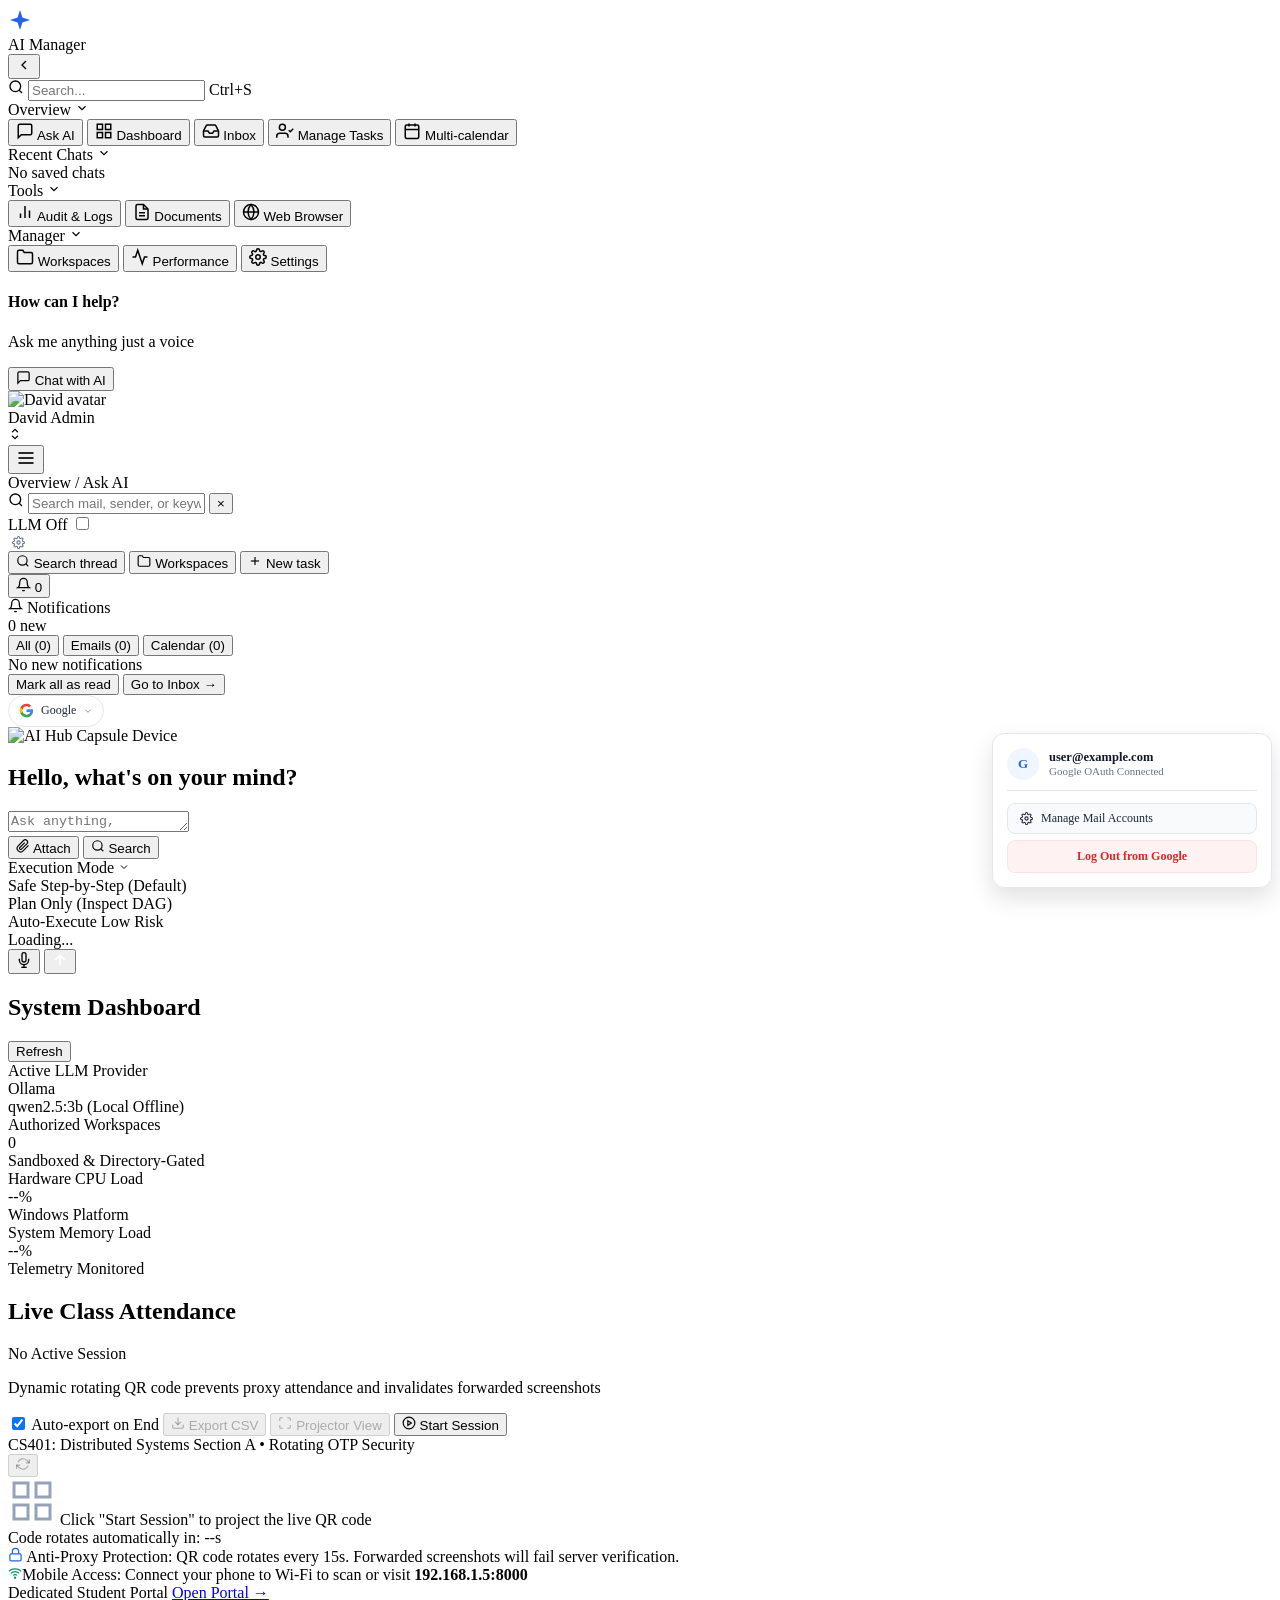
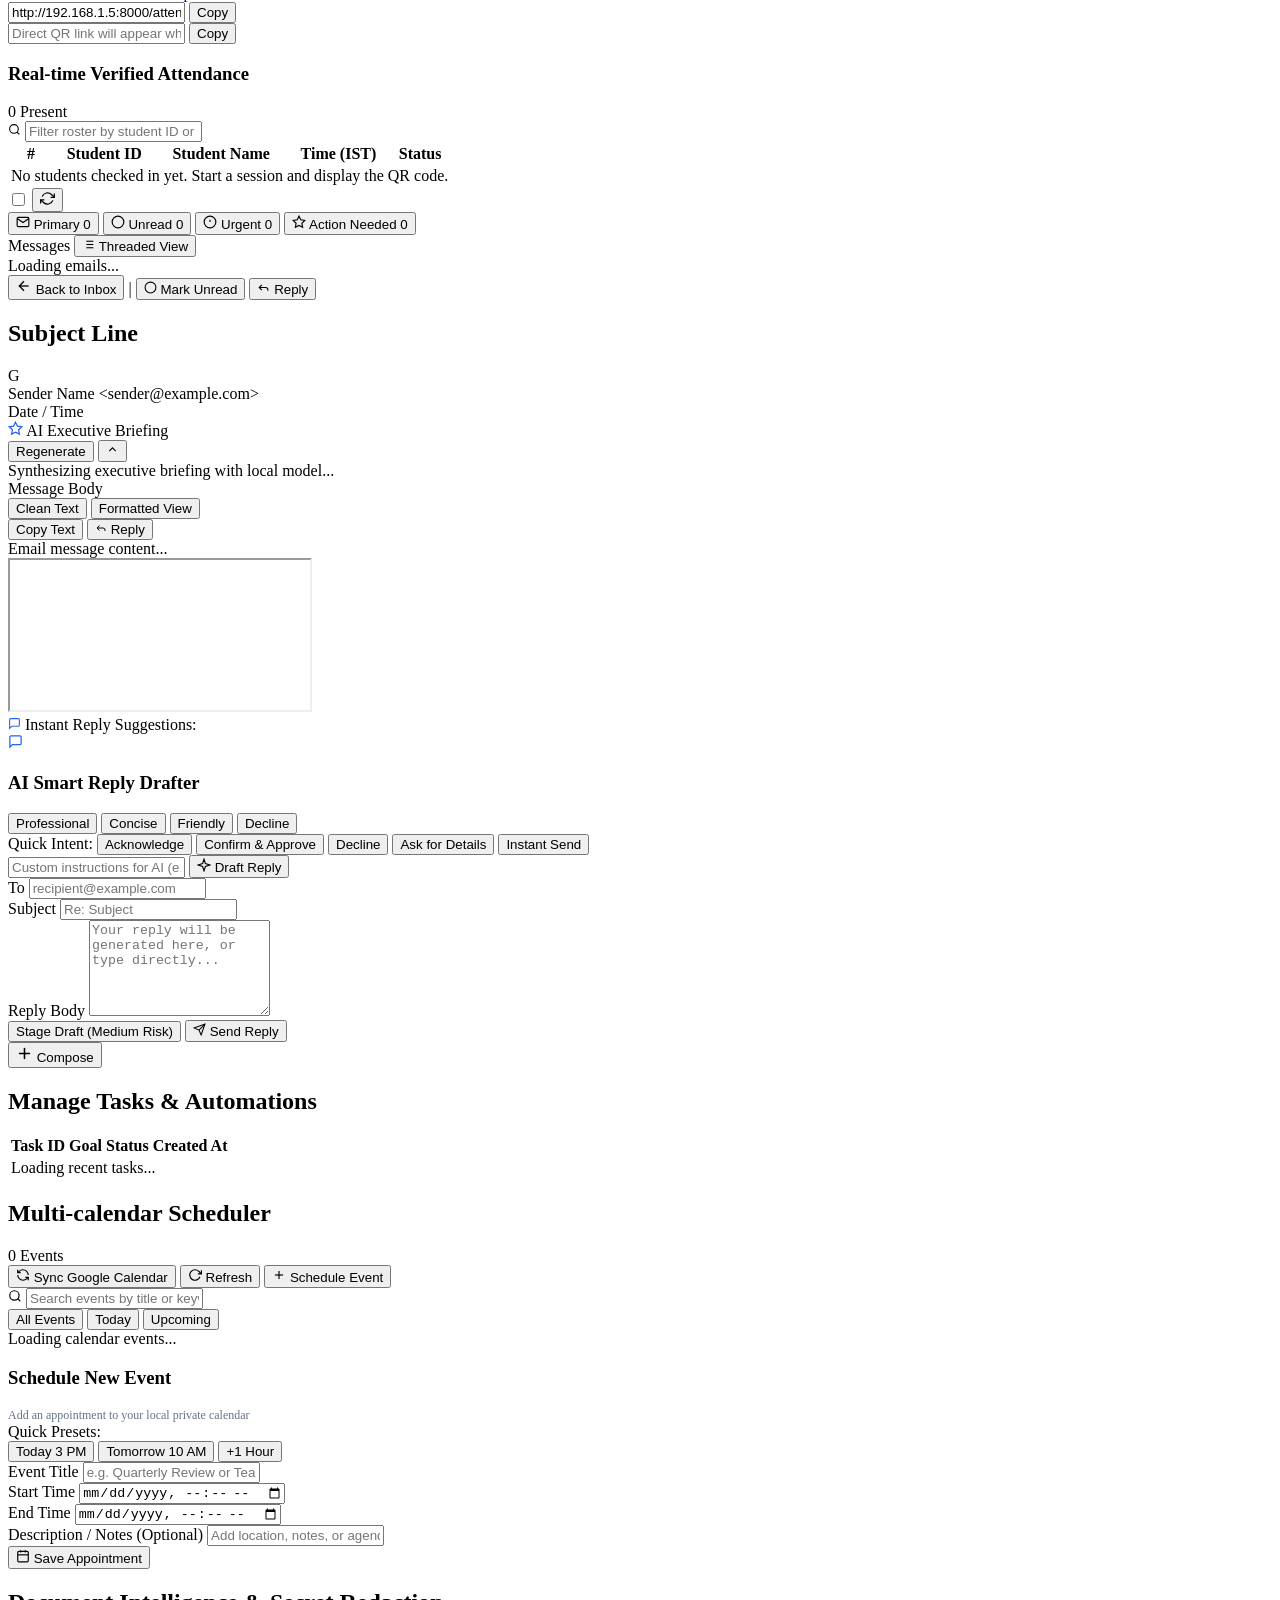
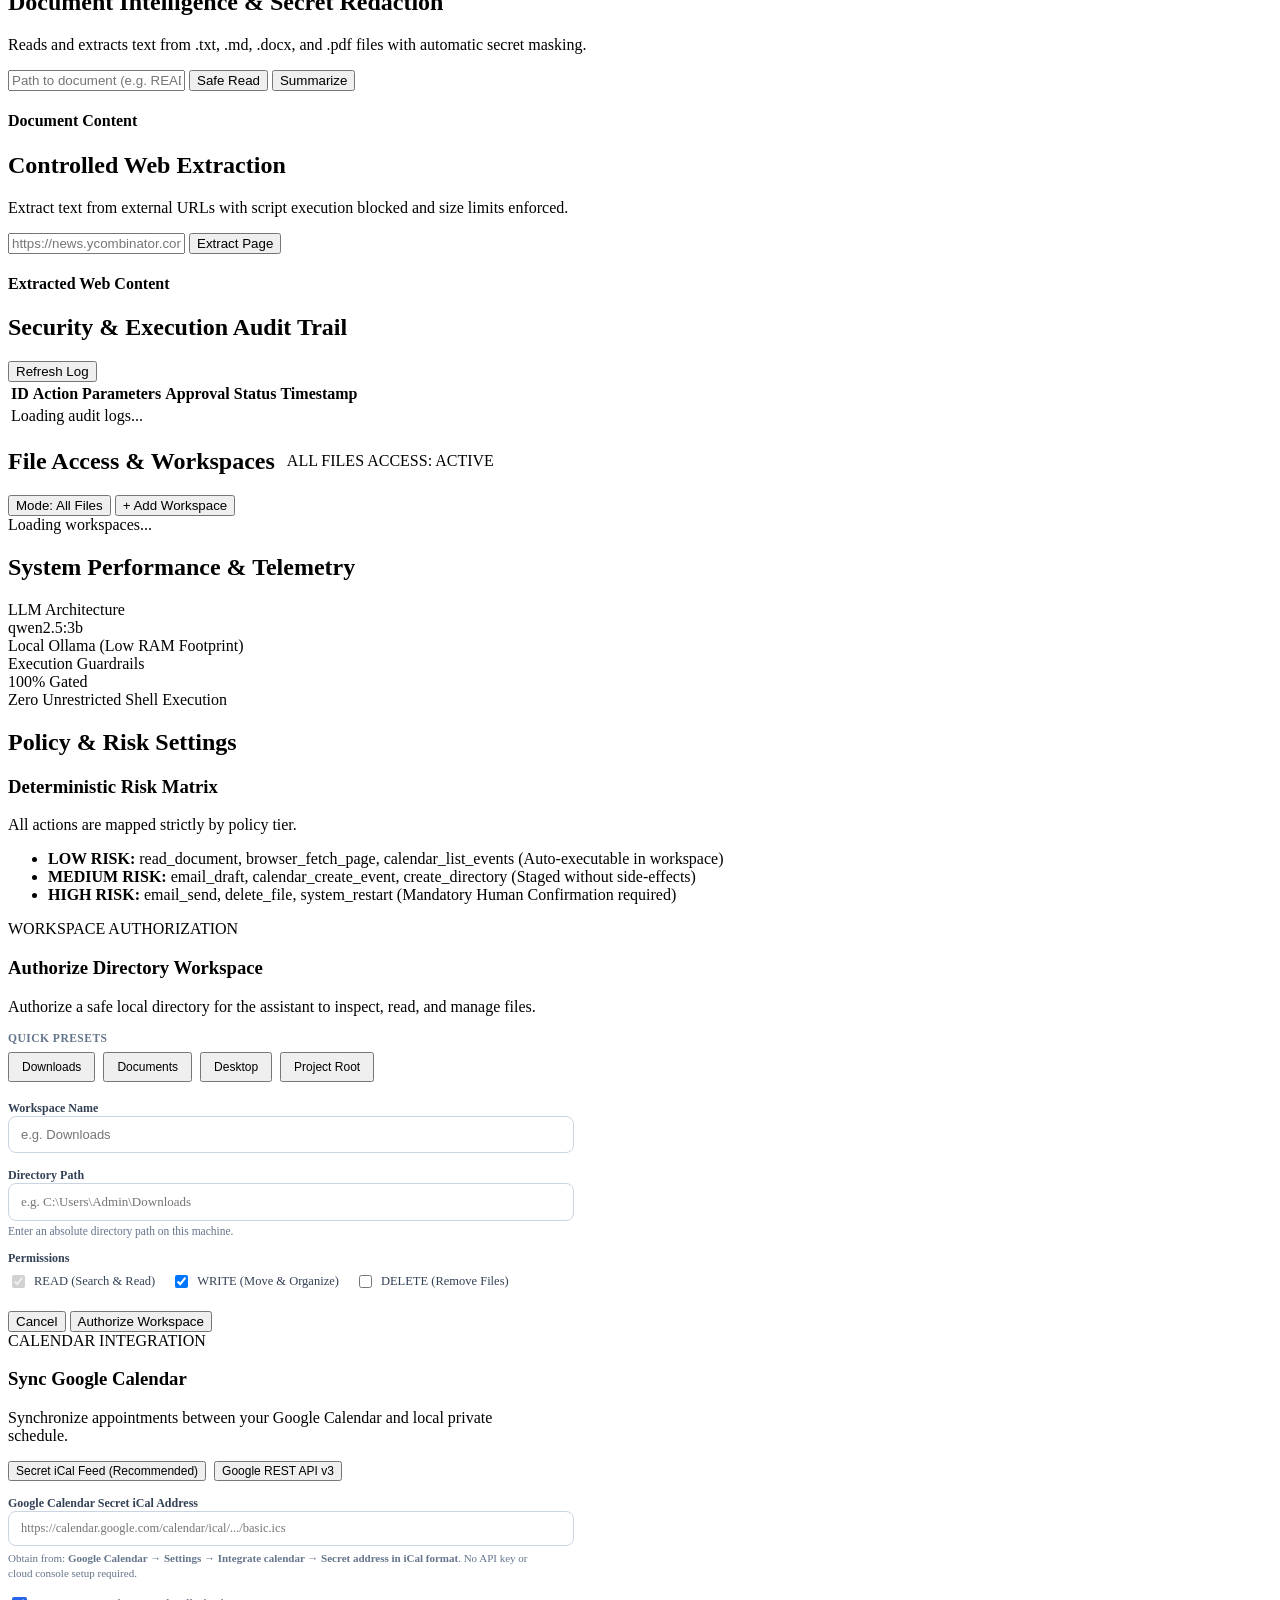
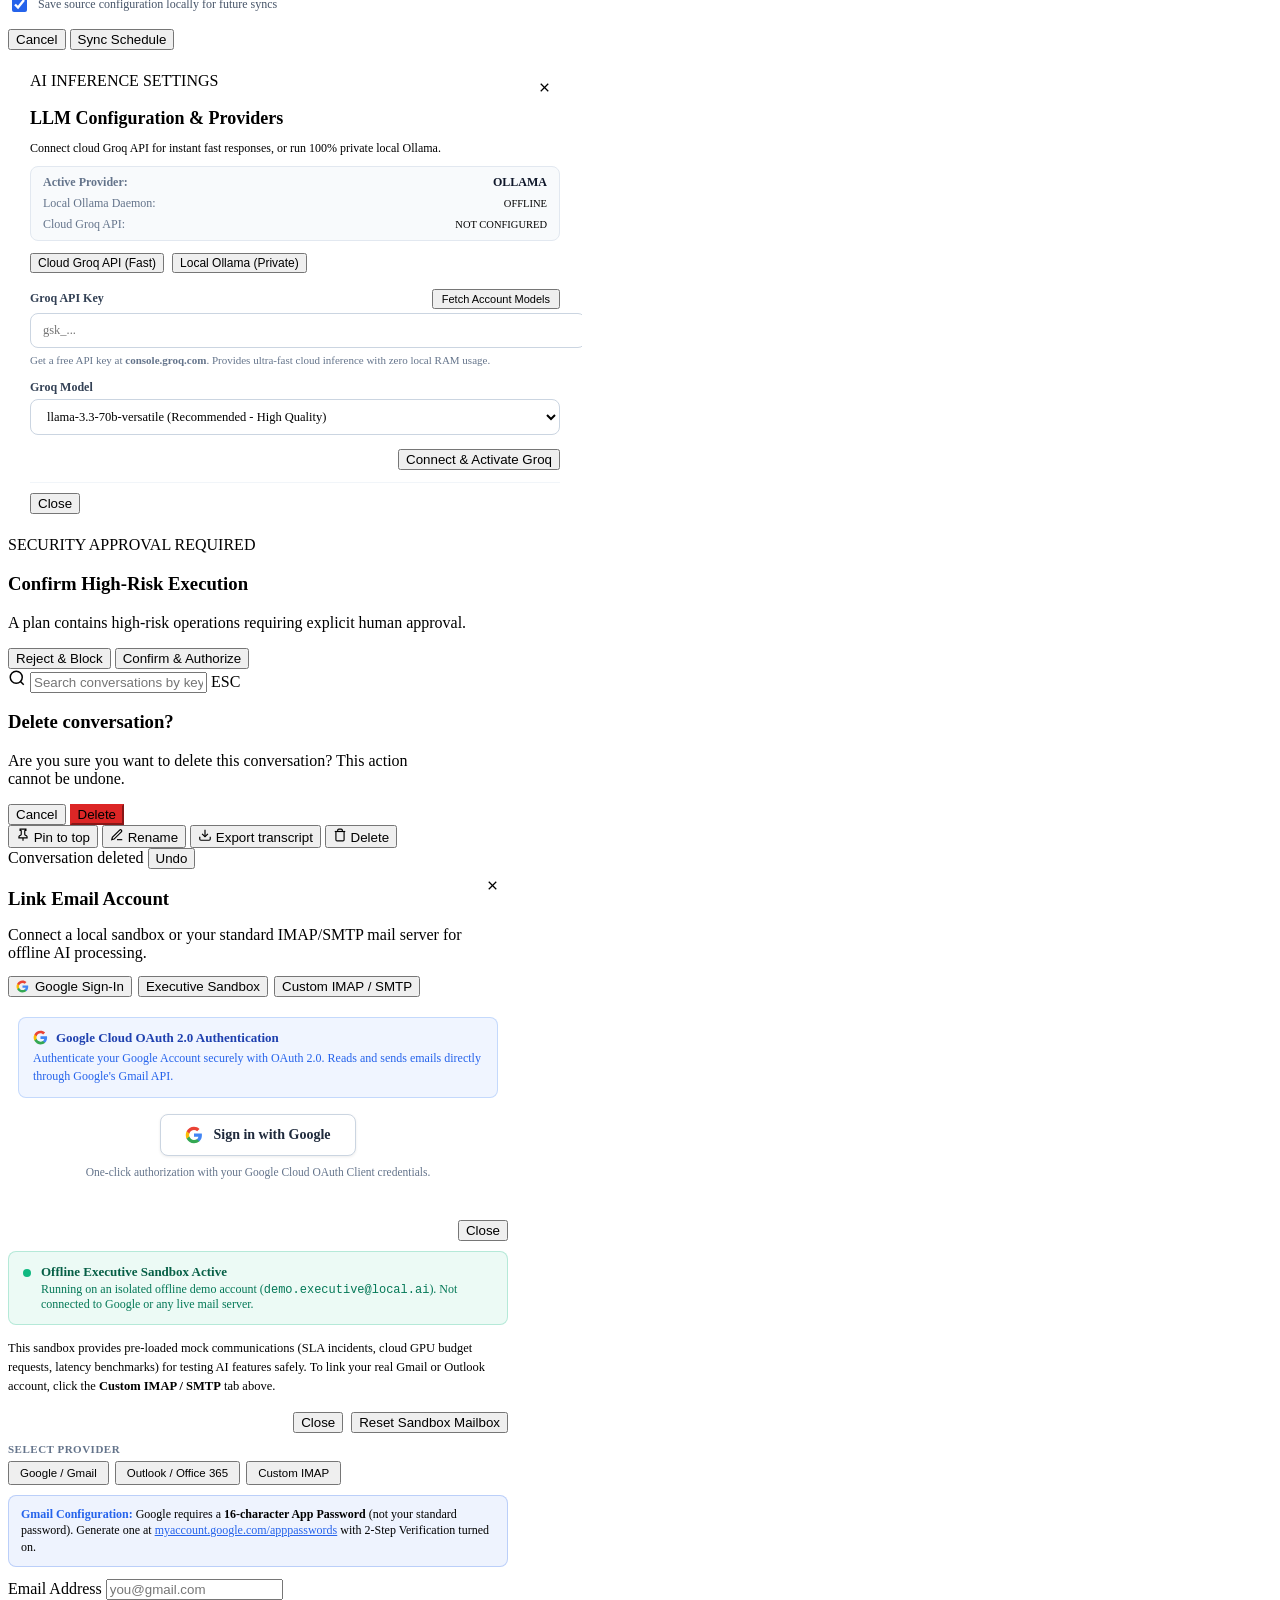
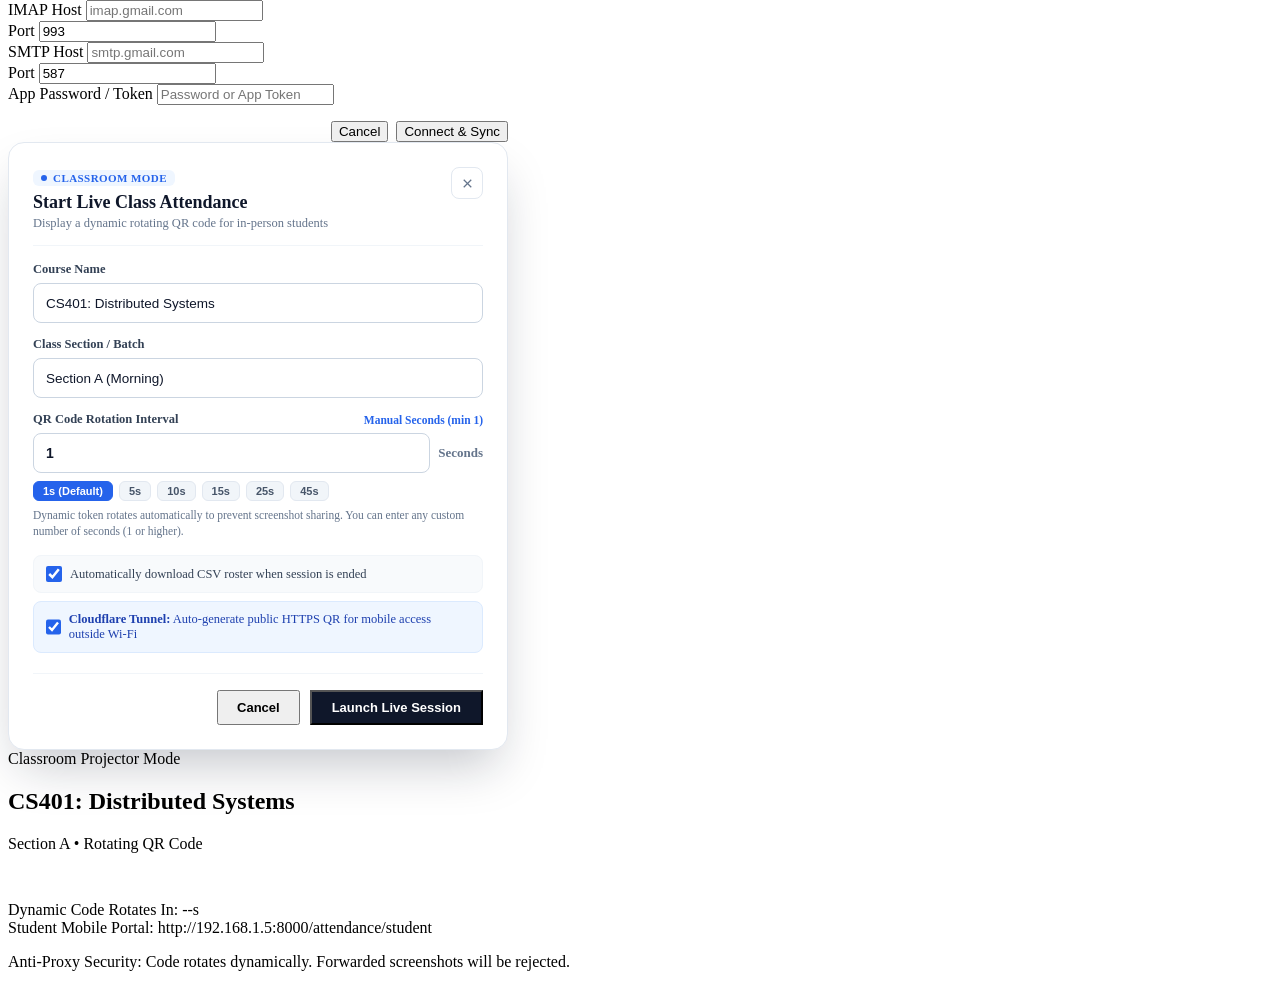
==== commit 311ab312: "Format attendance in IST, isolate student portal route access, and remove simulate scan button" ====
--- a/app/ui/index.html
+++ b/app/ui/index.html
@@ -498,14 +498,6 @@
                 </svg>
                 <span id="btn-export-attendance-label">Export CSV</span>
               </button>
-              <button class="pill-btn pill-btn-outline" id="btn-simulate-scan" disabled title="Simulate a live student scan">
-                <svg width="14" height="14" viewBox="0 0 24 24" fill="none" stroke="currentColor" stroke-width="2">
-                  <path d="M16 21v-2a4 4 0 0 0-4-4H5a4 4 0 0 0-4 4v2"></path>
-                  <circle cx="8.5" cy="7" r="4"></circle>
-                  <polyline points="17 11 19 13 23 9"></polyline>
-                </svg>
-                <span>Simulate Scan</span>
-              </button>
               <button class="pill-btn pill-btn-outline" id="btn-projector-mode" disabled title="Open large classroom projector view">
                 <svg width="14" height="14" viewBox="0 0 24 24" fill="none" stroke="currentColor" stroke-width="2">
                   <path d="M8 3H5a2 2 0 0 0-2 2v3m18 0V5a2 2 0 0 0-2-2h-3m0 18h3a2 2 0 0 0 2-2v-3M3 16v3a2 2 0 0 0 2 2h3"></path>
@@ -626,7 +618,7 @@
                       <th style="width: 40px;">#</th>
                       <th>Student ID</th>
                       <th>Student Name</th>
-                      <th>Time</th>
+                      <th>Time (IST)</th>
                       <th>Status</th>
                     </tr>
                   </thead>
@@ -1758,6 +1750,6 @@
     </div>
   </div>
 
-  <script src="/static/app.js?v=43"></script>
+  <script src="/static/app.js?v=44"></script>
 </body>
 </html>
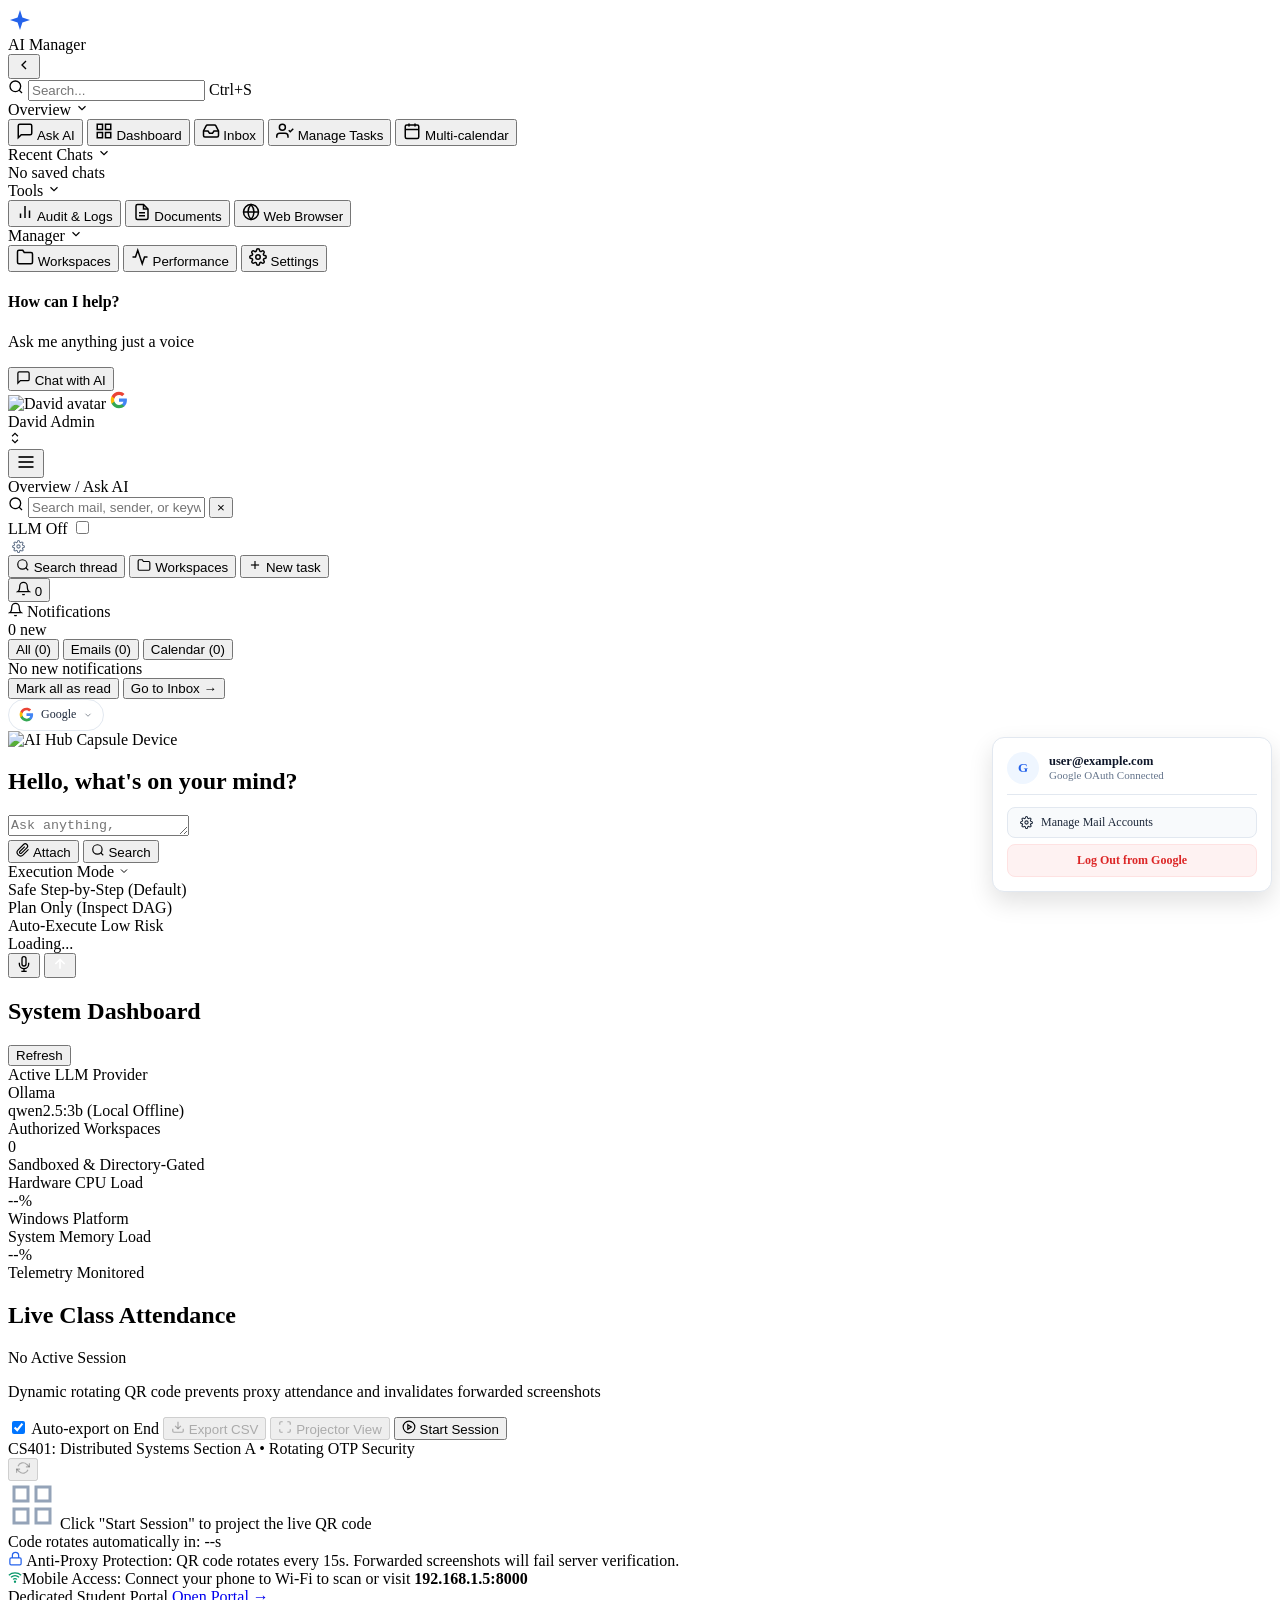
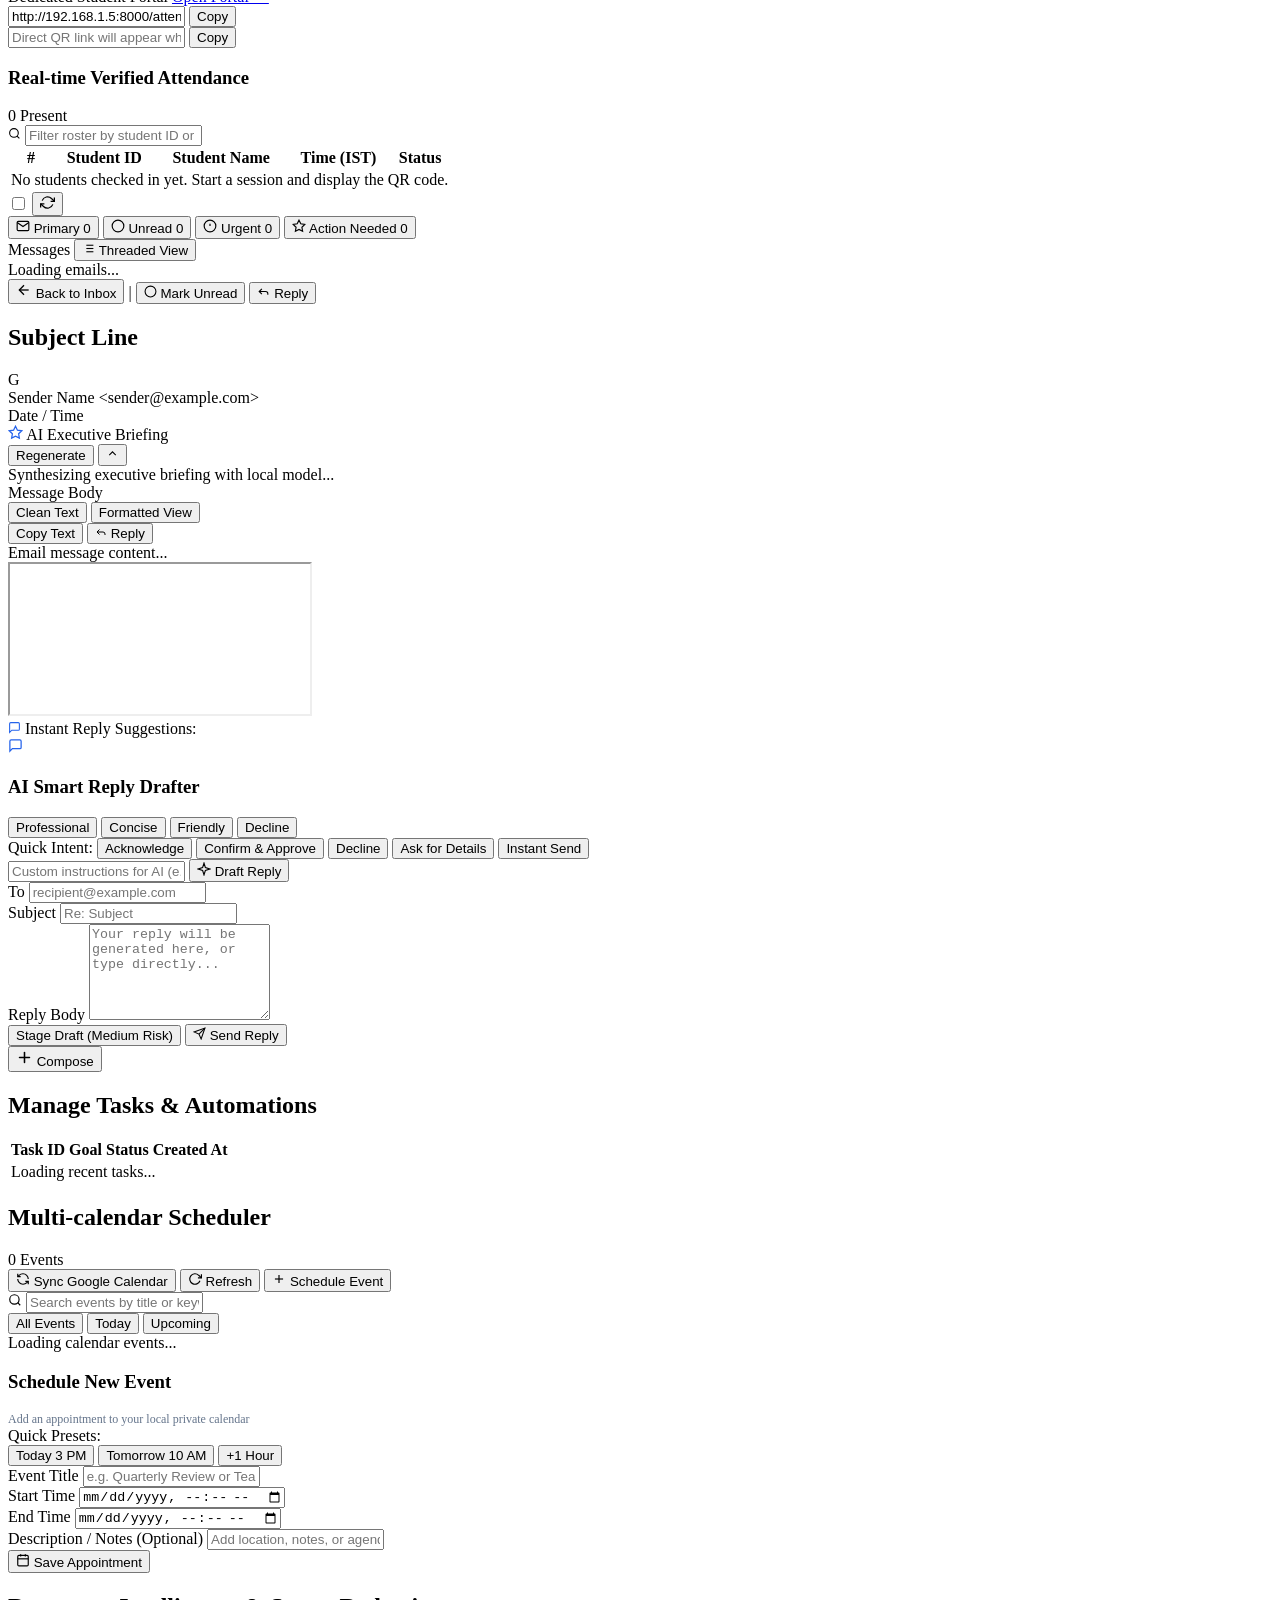
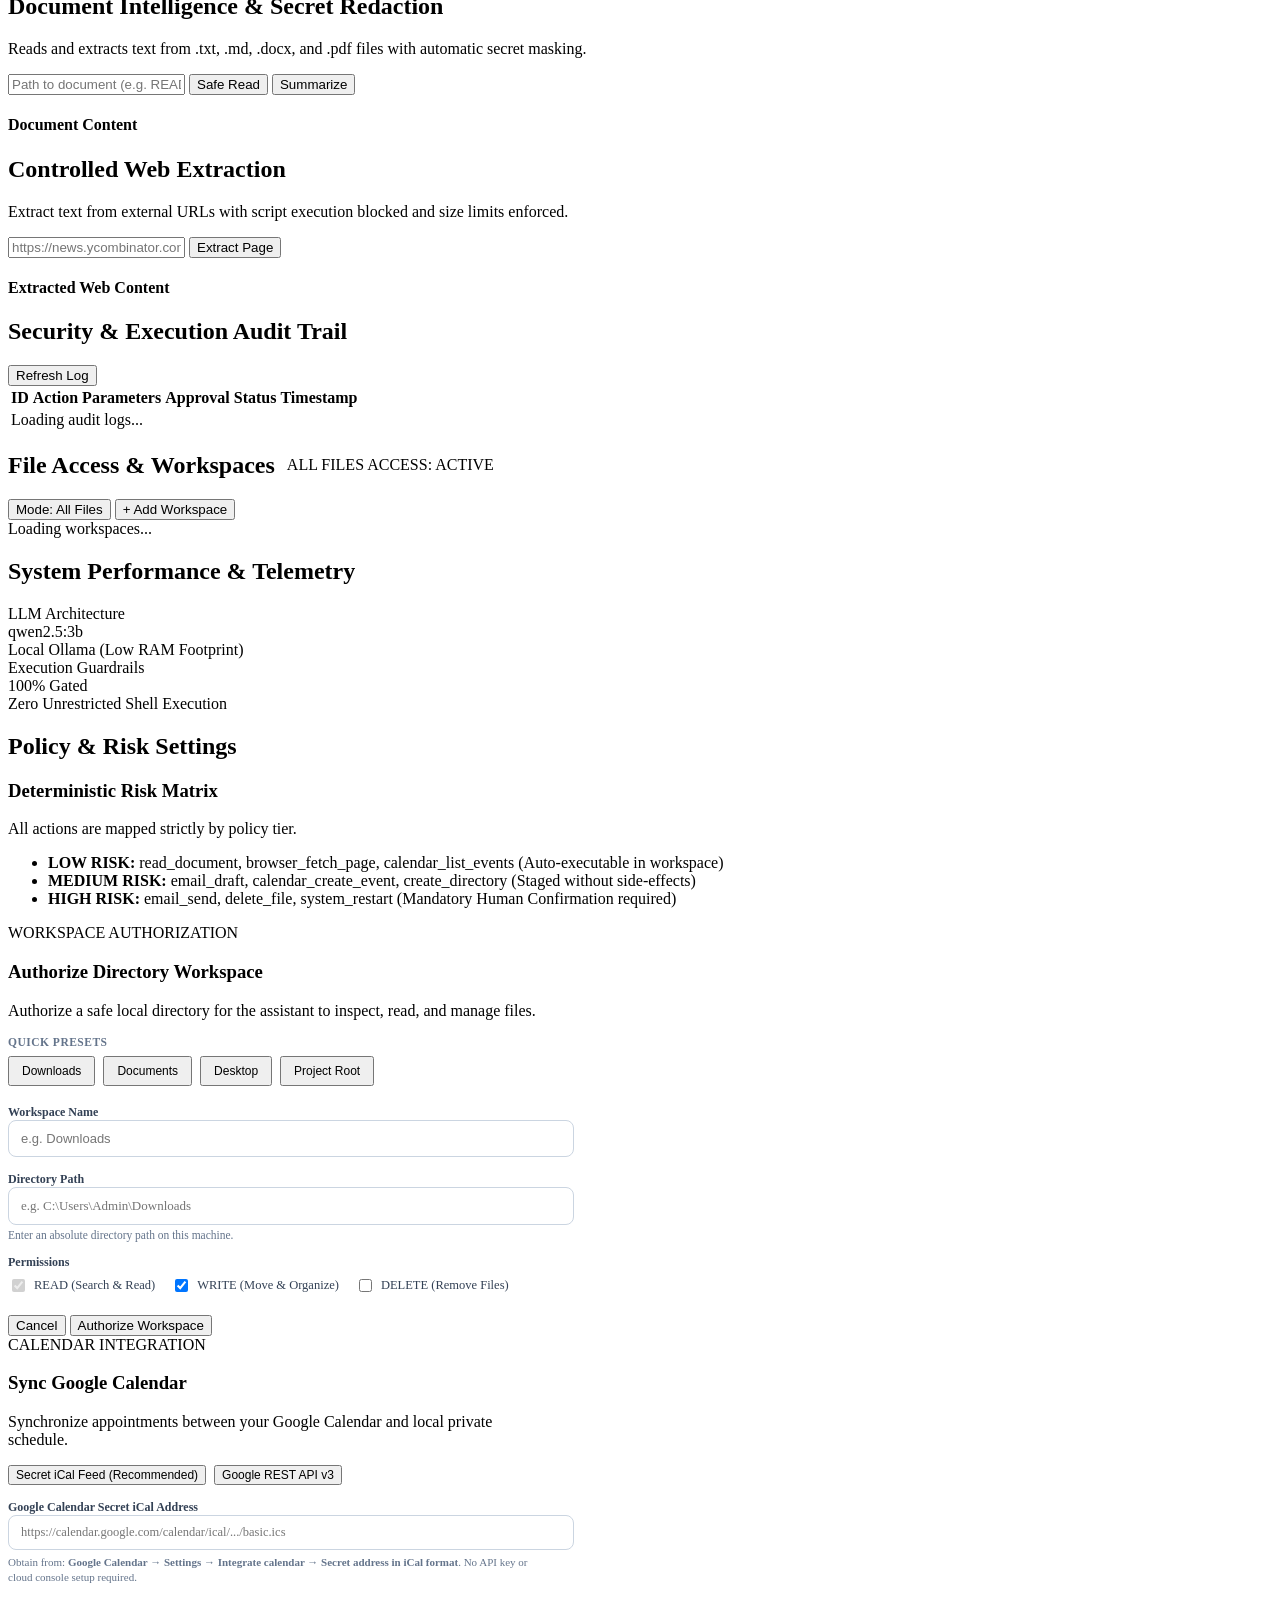
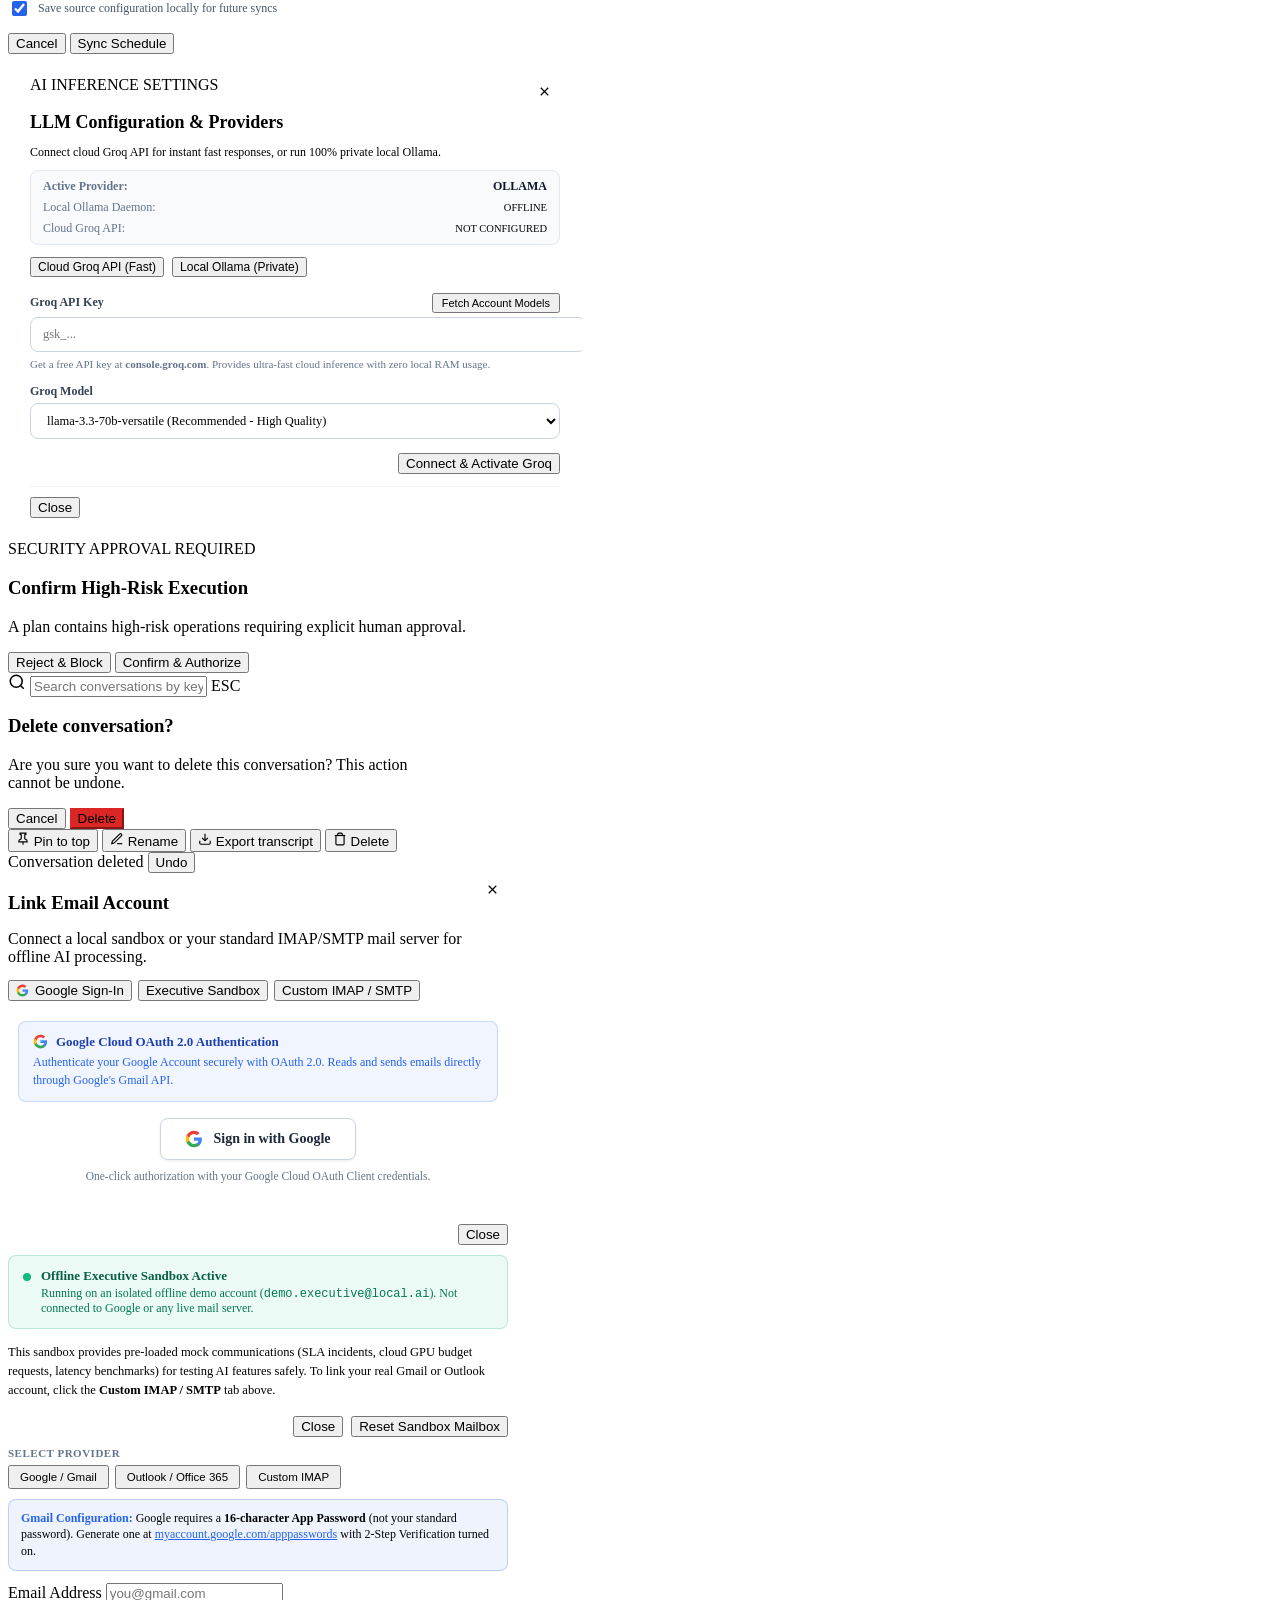
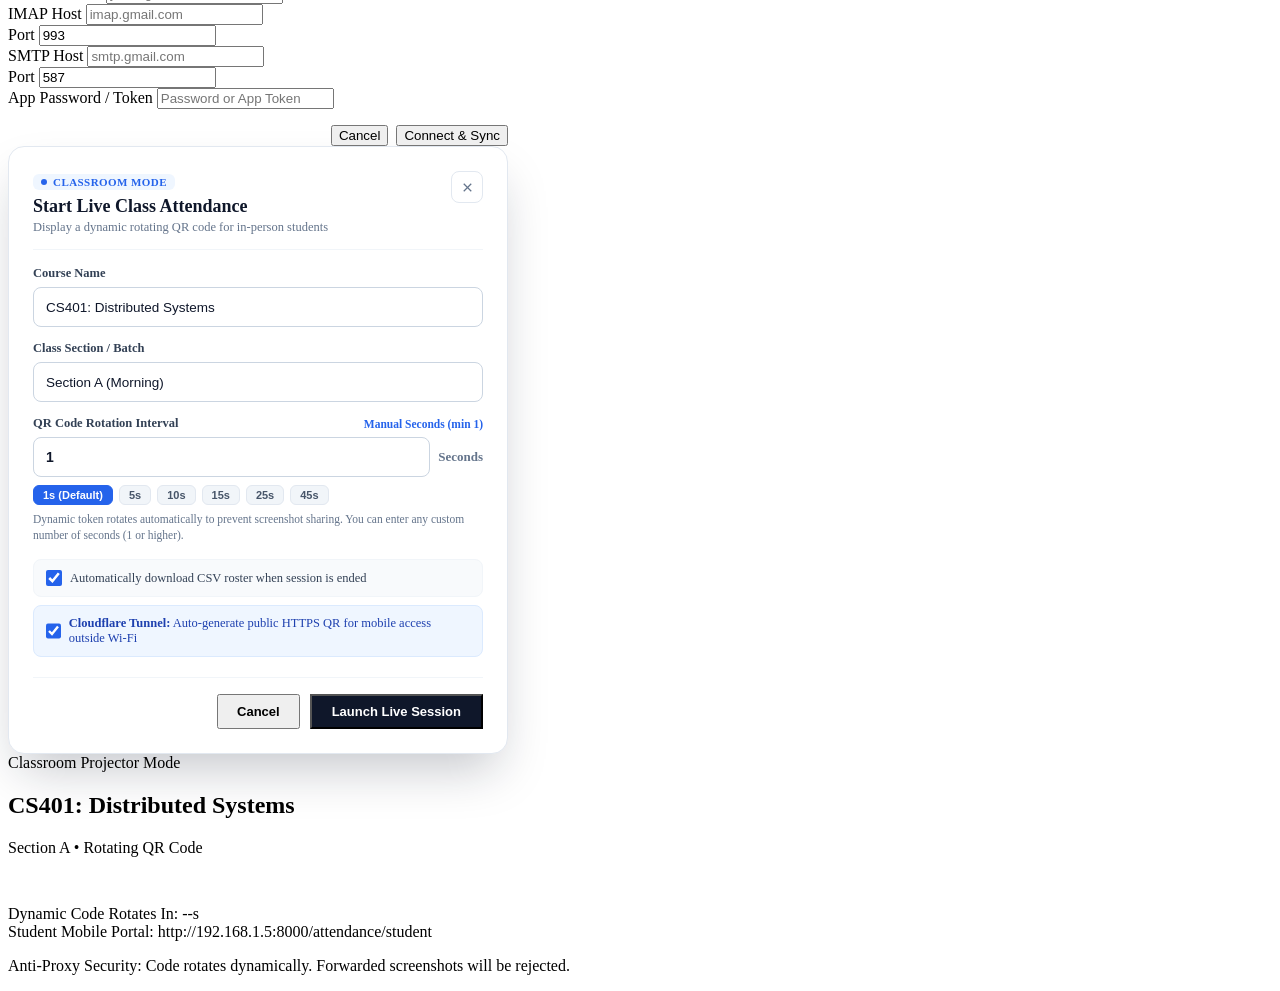
==== commit 4278626f: "The slidebar even after login is showing the sandbox profile name and icon , made changes such that " ====
--- a/app/ui/index.html
+++ b/app/ui/index.html
@@ -190,11 +190,19 @@
       </div>
 
       <!-- User Profile Card -->
-      <div class="sidebar-user">
-        <img class="user-avatar" src="/static/assets/admin_avatar.jpg" alt="David avatar">
+      <div class="sidebar-user" id="sidebar-user-card" title="David (Admin)">
+        <img class="user-avatar" id="sidebar-user-avatar" src="/static/assets/admin_avatar.jpg" alt="David avatar">
+        <span class="user-avatar user-avatar-google hidden" id="sidebar-user-google-avatar" aria-hidden="true">
+          <svg width="18" height="18" viewBox="0 0 24 24">
+            <path fill="#4285F4" d="M22.56 12.25c0-.78-.07-1.53-.2-2.25H12v4.26h5.92c-.26 1.37-1.04 2.53-2.21 3.31v2.77h3.57c2.08-1.92 3.28-4.74 3.28-8.09z"/>
+            <path fill="#34A853" d="M12 23c2.97 0 5.46-.98 7.28-2.66l-3.57-2.77c-.98.66-2.23 1.06-3.71 1.06-2.86 0-5.29-1.93-6.16-4.53H2.18v2.84C3.99 20.53 7.7 23 12 23z"/>
+            <path fill="#FBBC05" d="M5.84 14.09c-.22-.66-.35-1.36-.35-2.09s.13-1.43.35-2.09V7.06H2.18C1.43 8.55 1 10.22 1 12s.43 3.45 1.18 4.94l2.85-2.22.81-.63z"/>
+            <path fill="#EA4335" d="M12 5.38c1.62 0 3.06.56 4.21 1.64l3.15-3.15C17.45 2.09 14.97 1 12 1 7.7 1 3.99 3.47 2.18 7.06l3.66 2.84c.87-2.6 3.3-4.52 6.16-4.52z"/>
+          </svg>
+        </span>
         <div class="user-info">
-          <span class="user-name">David</span>
-          <span class="user-role">Admin</span>
+          <span class="user-name" id="sidebar-user-name">David</span>
+          <span class="user-role" id="sidebar-user-role">Admin</span>
         </div>
         <div class="user-switch-icon">
           <svg width="14" height="14" viewBox="0 0 24 24" fill="none" stroke="currentColor" stroke-width="2">
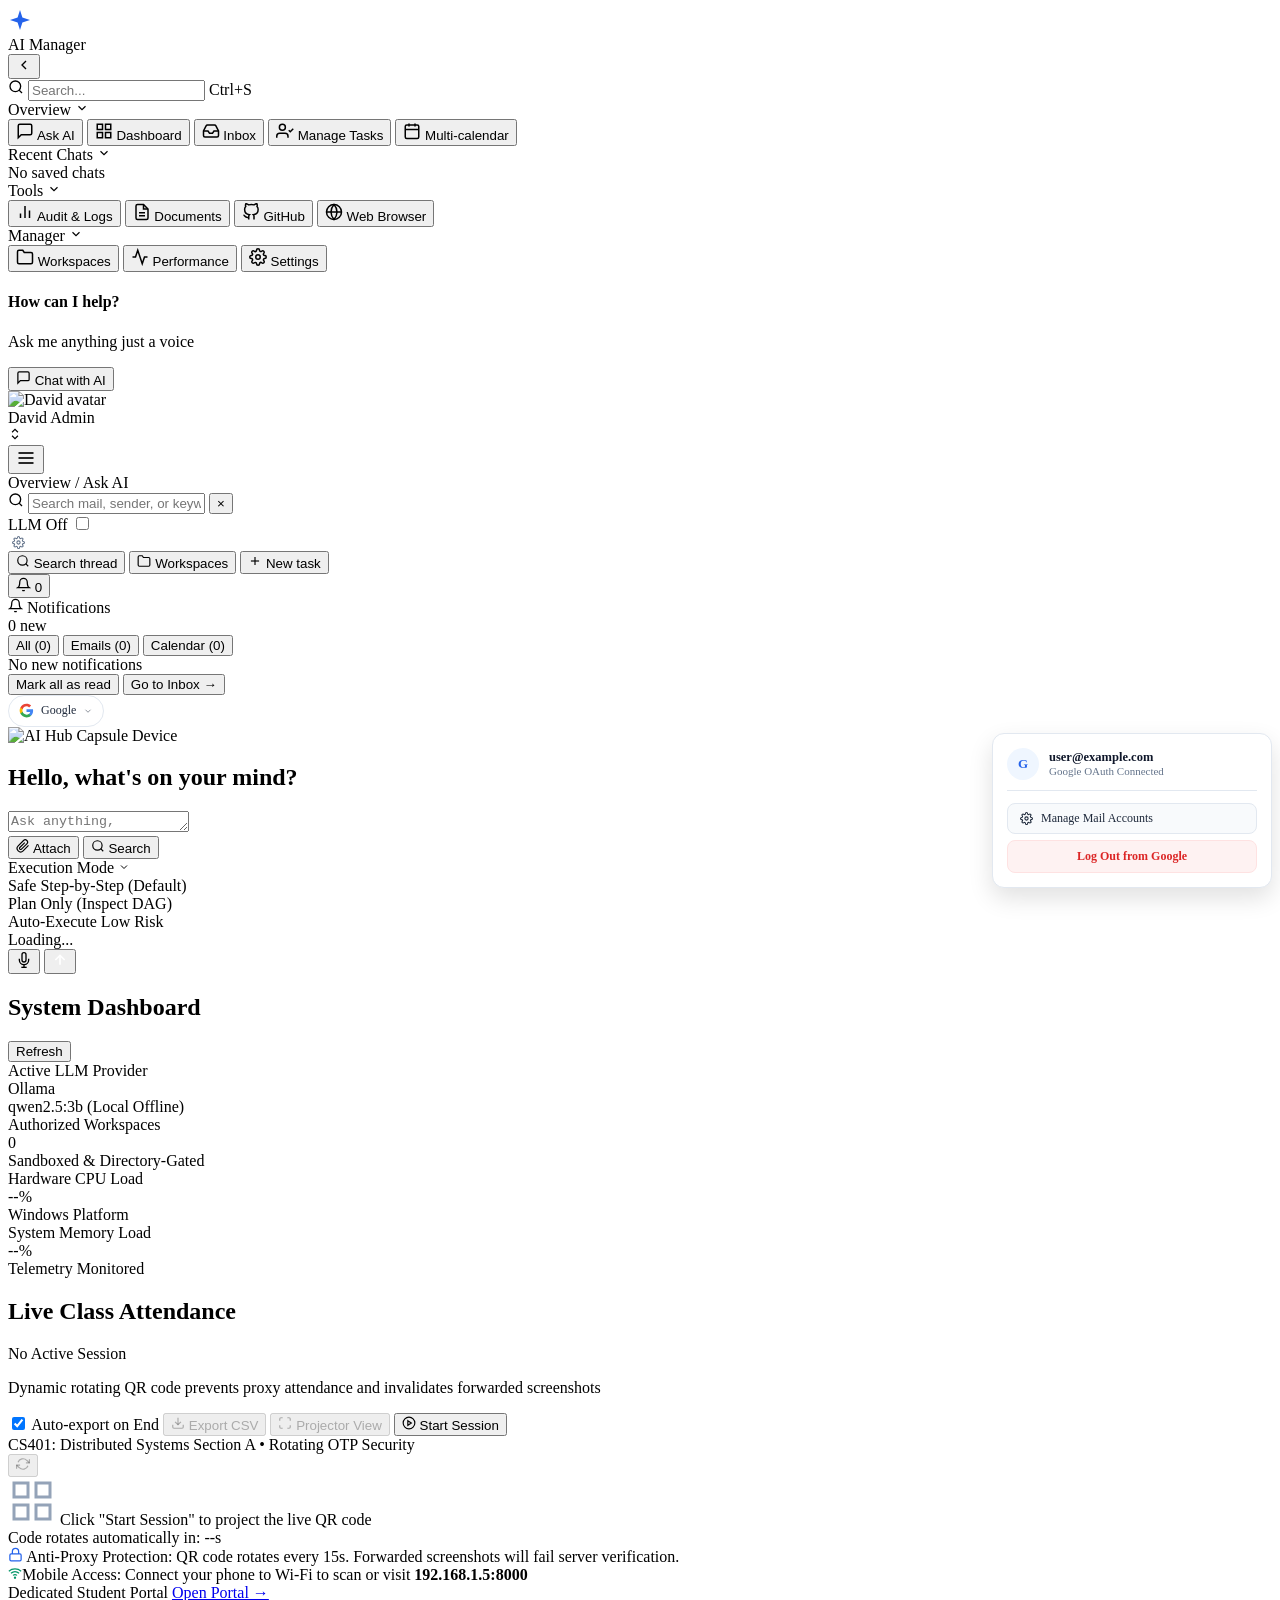
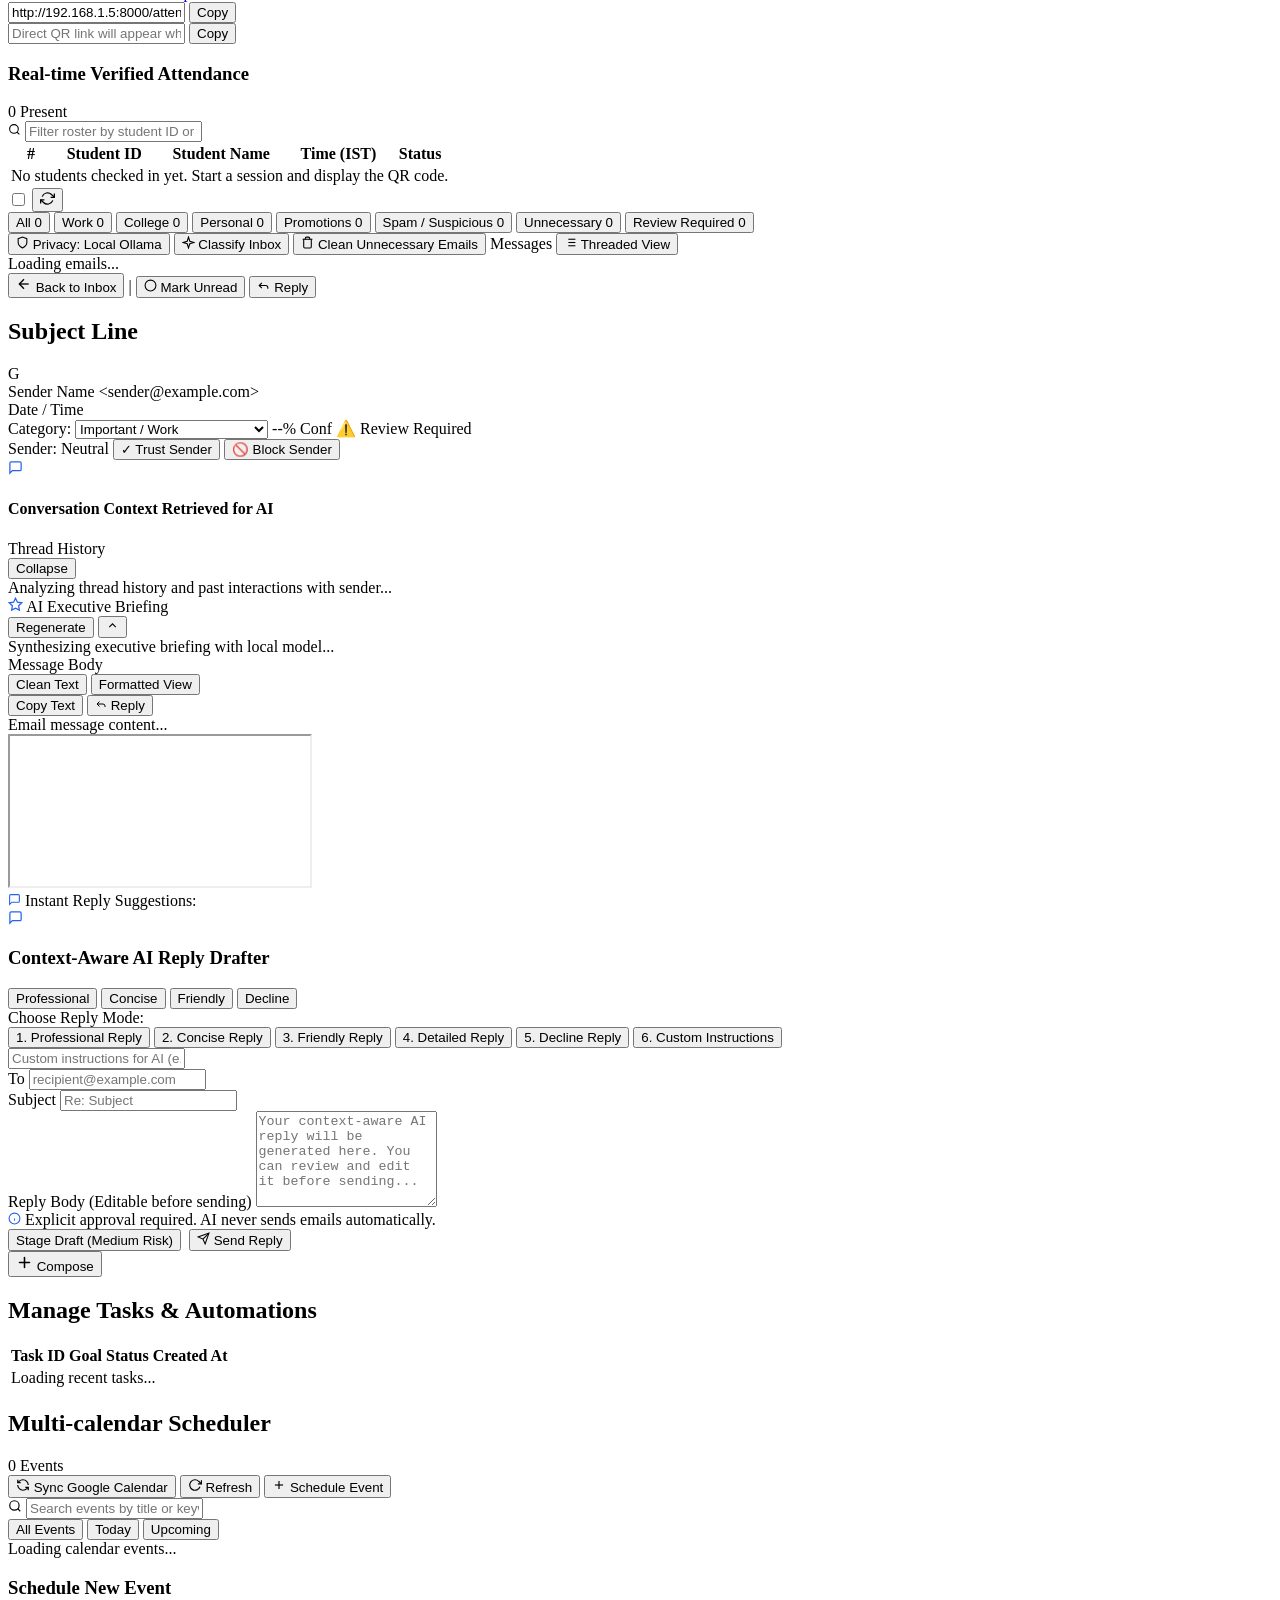
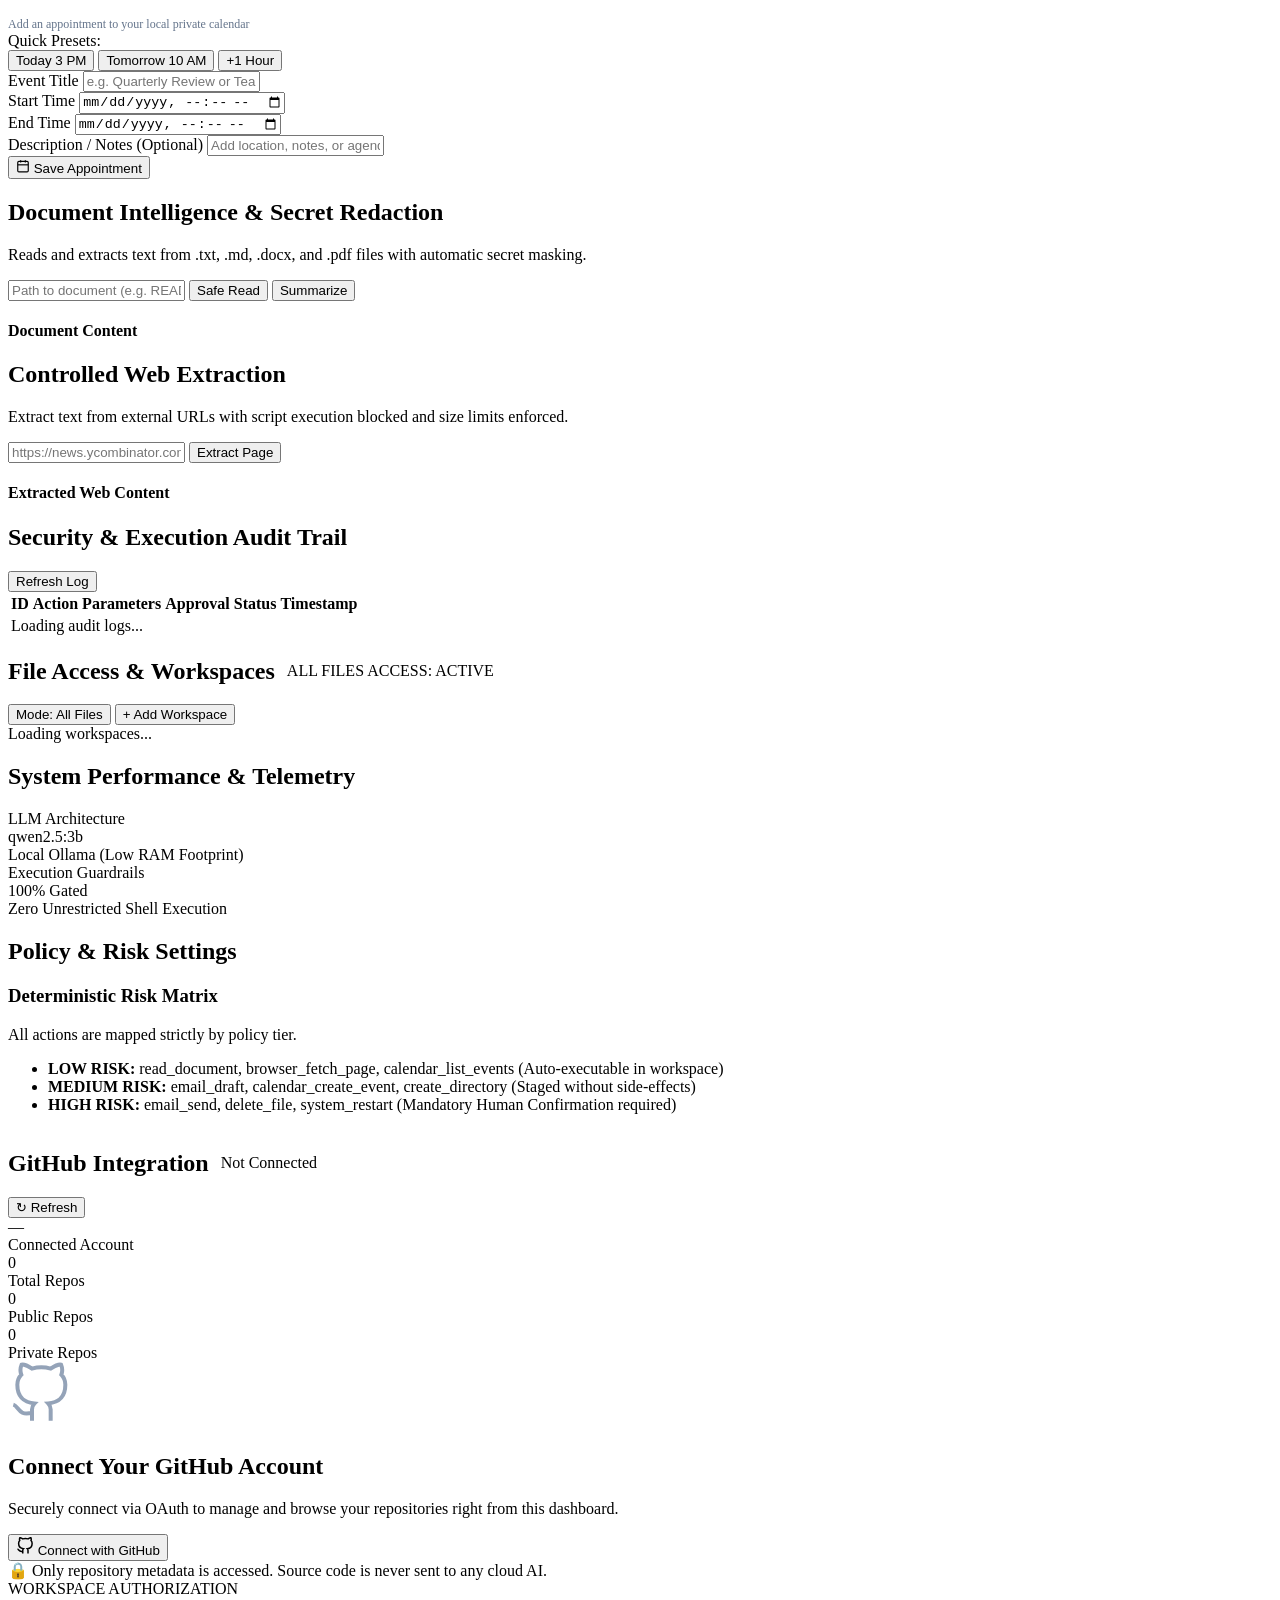
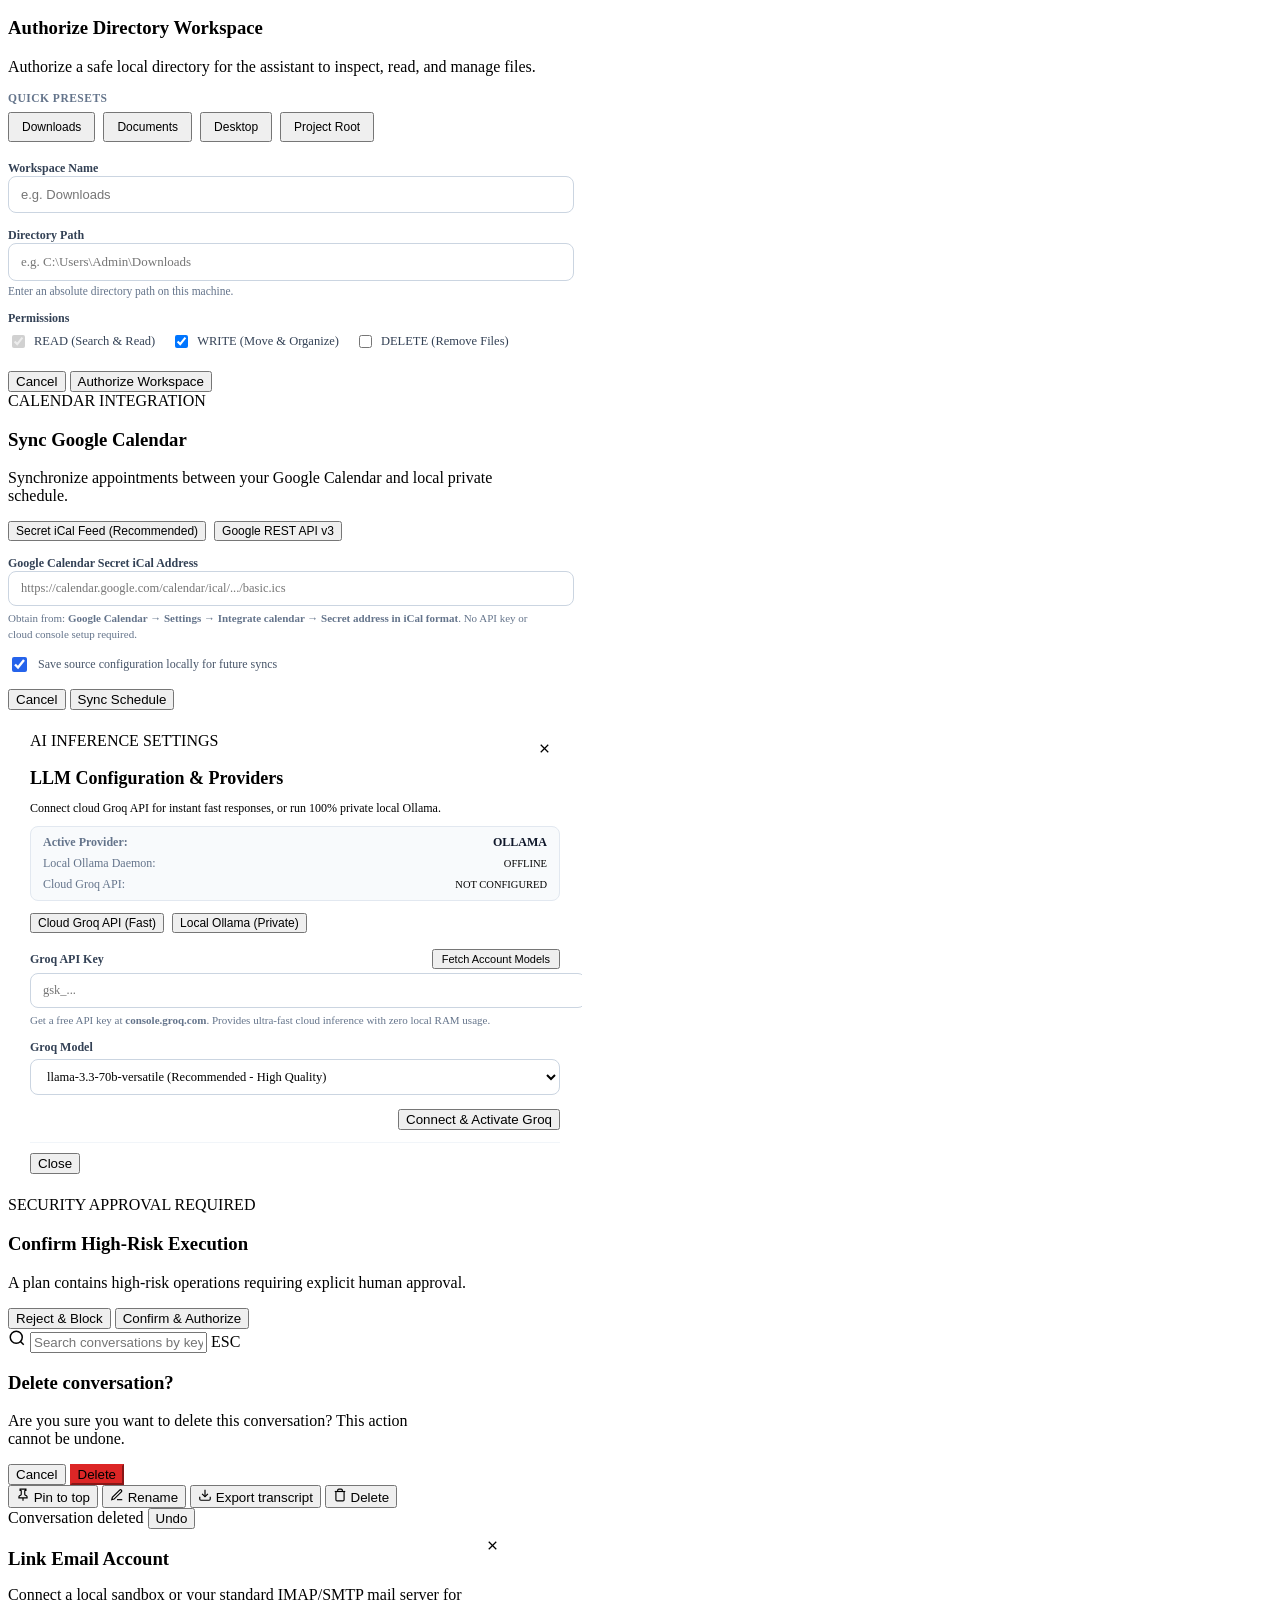
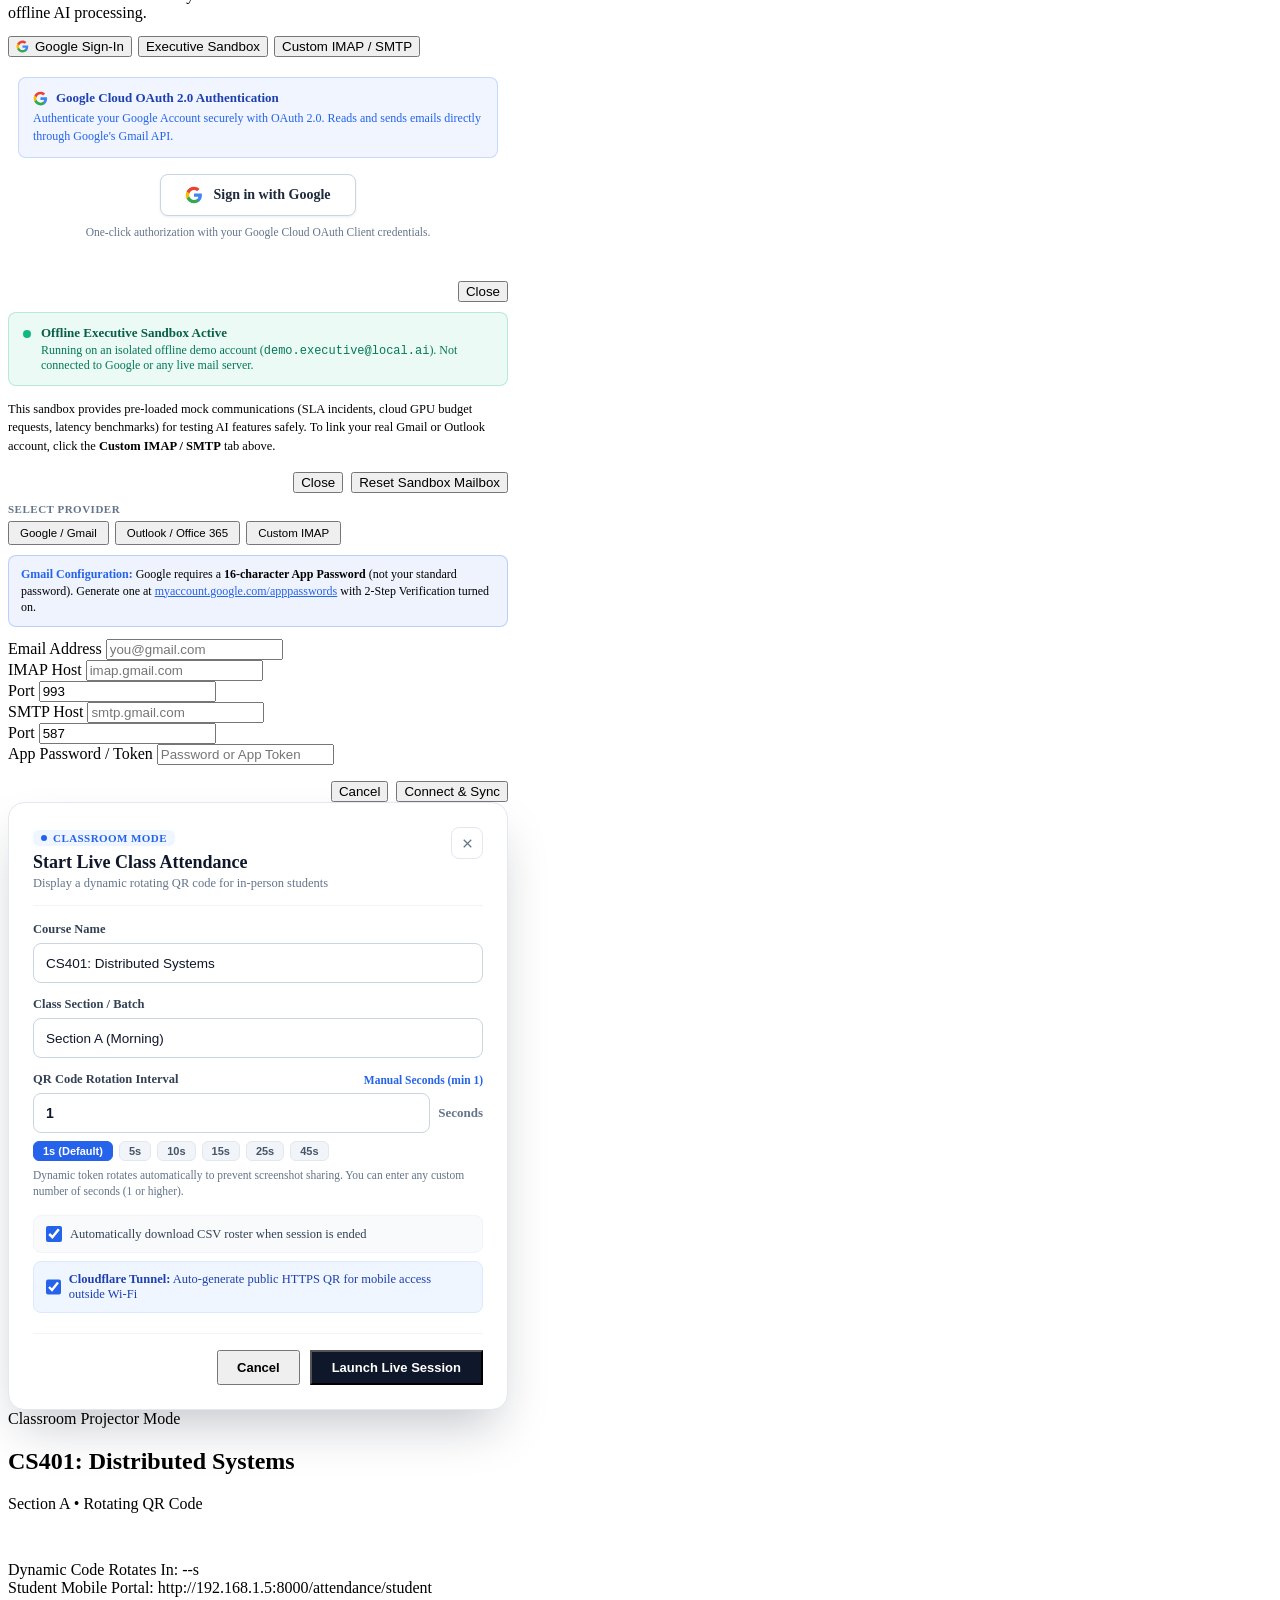
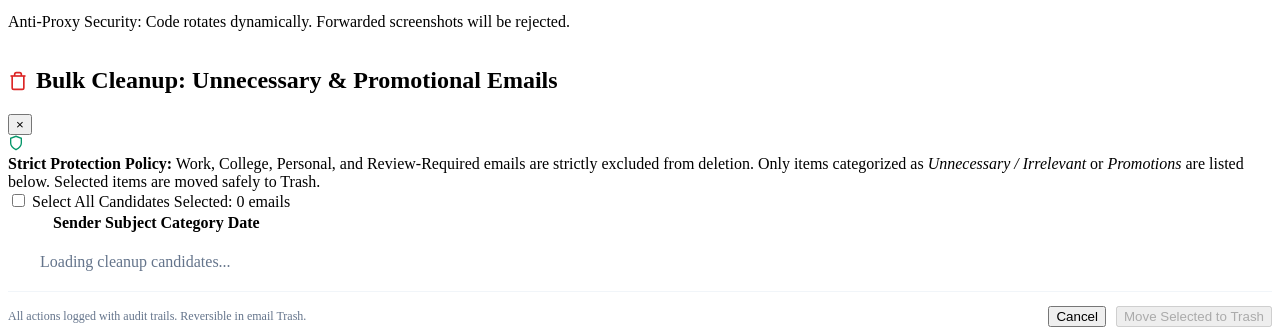
==== commit 2621d9fd: "M9: Implement Email Classification Intelligence and GitHub Integration" ====
--- a/app/ui/index.html
+++ b/app/ui/index.html
@@ -134,6 +134,12 @@
               </svg>
               <span>Documents</span>
             </button>
+            <button class="nav-item" data-tab="tab-github" id="nav-btn-github">
+              <svg class="nav-icon" width="18" height="18" viewBox="0 0 24 24" fill="none" stroke="currentColor" stroke-width="2">
+                <path d="M9 19c-5 1.5-5-2.5-7-3m14 6v-3.87a3.37 3.37 0 0 0-.94-2.61c3.14-.35 6.44-1.54 6.44-7A5.44 5.44 0 0 0 20 4.77 5.07 5.07 0 0 0 19.91 1S18.73.65 16 2.48a13.38 13.38 0 0 0-7 0C6.27.65 5.09 1 5.09 1A5.07 5.07 0 0 0 5 4.77a5.44 5.44 0 0 0-1.5 3.78c0 5.42 3.3 6.61 6.44 7A3.37 3.37 0 0 0 9 18.13V22"></path>
+              </svg>
+              <span>GitHub</span>
+            </button>
             <button class="nav-item" data-tab="tab-browser" id="nav-btn-browser">
               <svg class="nav-icon" width="18" height="18" viewBox="0 0 24 24" fill="none" stroke="currentColor" stroke-width="2">
                 <circle cx="12" cy="12" r="10"></circle>
@@ -190,19 +196,11 @@
       </div>
 
       <!-- User Profile Card -->
-      <div class="sidebar-user" id="sidebar-user-card" title="David (Admin)">
-        <img class="user-avatar" id="sidebar-user-avatar" src="/static/assets/admin_avatar.jpg" alt="David avatar">
-        <span class="user-avatar user-avatar-google hidden" id="sidebar-user-google-avatar" aria-hidden="true">
-          <svg width="18" height="18" viewBox="0 0 24 24">
-            <path fill="#4285F4" d="M22.56 12.25c0-.78-.07-1.53-.2-2.25H12v4.26h5.92c-.26 1.37-1.04 2.53-2.21 3.31v2.77h3.57c2.08-1.92 3.28-4.74 3.28-8.09z"/>
-            <path fill="#34A853" d="M12 23c2.97 0 5.46-.98 7.28-2.66l-3.57-2.77c-.98.66-2.23 1.06-3.71 1.06-2.86 0-5.29-1.93-6.16-4.53H2.18v2.84C3.99 20.53 7.7 23 12 23z"/>
-            <path fill="#FBBC05" d="M5.84 14.09c-.22-.66-.35-1.36-.35-2.09s.13-1.43.35-2.09V7.06H2.18C1.43 8.55 1 10.22 1 12s.43 3.45 1.18 4.94l2.85-2.22.81-.63z"/>
-            <path fill="#EA4335" d="M12 5.38c1.62 0 3.06.56 4.21 1.64l3.15-3.15C17.45 2.09 14.97 1 12 1 7.7 1 3.99 3.47 2.18 7.06l3.66 2.84c.87-2.6 3.3-4.52 6.16-4.52z"/>
-          </svg>
-        </span>
+      <div class="sidebar-user">
+        <img class="user-avatar" src="/static/assets/admin_avatar.jpg" alt="David avatar">
         <div class="user-info">
-          <span class="user-name" id="sidebar-user-name">David</span>
-          <span class="user-role" id="sidebar-user-role">Admin</span>
+          <span class="user-name">David</span>
+          <span class="user-role">Admin</span>
         </div>
         <div class="user-switch-icon">
           <svg width="14" height="14" viewBox="0 0 24 24" fill="none" stroke="currentColor" stroke-width="2">
@@ -657,43 +655,70 @@
                   <path d="M3.51 9a9 9 0 0 1 14.85-3.36L23 10M1 14l4.64 4.36A9 9 0 0 0 20.49 15"></path>
                 </svg>
               </button>
-              <!-- Category Tabs -->
+              <!-- Email Intelligence Category Tabs -->
               <div class="inbox-category-tabs">
-                <button class="inbox-cat-tab active" data-category="all">
-                  <svg width="14" height="14" viewBox="0 0 24 24" fill="none" stroke="currentColor" stroke-width="2">
-                    <path d="M4 4h16c1.1 0 2 .9 2 2v12c0 1.1-.9 2-2 2H4c-1.1 0-2-.9-2-2V6c0-1.1.9-2 2-2z"></path>
-                    <polyline points="22,6 12,13 2,6"></polyline>
-                  </svg>
-                  <span>Primary</span>
+                <button class="inbox-cat-tab active" data-category="all" title="All active emails">
+                  <span>All</span>
                   <span class="tab-badge" id="tab-badge-all">0</span>
                 </button>
-                <button class="inbox-cat-tab" data-category="unread">
-                  <svg width="14" height="14" viewBox="0 0 24 24" fill="none" stroke="currentColor" stroke-width="2">
-                    <circle cx="12" cy="12" r="10"></circle>
-                  </svg>
-                  <span>Unread</span>
-                  <span class="tab-badge badge-unread" id="tab-badge-unread">0</span>
+                <button class="inbox-cat-tab" data-category="work" title="Important / Work emails">
+                  <span class="cat-dot cat-dot-work"></span>
+                  <span>Work</span>
+                  <span class="tab-badge badge-work" id="tab-badge-work">0</span>
                 </button>
-                <button class="inbox-cat-tab" data-category="urgent">
-                  <svg width="14" height="14" viewBox="0 0 24 24" fill="none" stroke="currentColor" stroke-width="2">
-                    <circle cx="12" cy="12" r="10"></circle>
-                    <line x1="12" y1="8" x2="12" y2="12"></line>
-                    <line x1="12" y1="16" x2="12.01" y2="16"></line>
-                  </svg>
-                  <span>Urgent</span>
-                  <span class="tab-badge badge-urgent" id="tab-badge-urgent">0</span>
+                <button class="inbox-cat-tab" data-category="college" title="College / Education announcements & academics">
+                  <span class="cat-dot cat-dot-college"></span>
+                  <span>College</span>
+                  <span class="tab-badge badge-college" id="tab-badge-college">0</span>
                 </button>
-                <button class="inbox-cat-tab" data-category="action">
-                  <svg width="14" height="14" viewBox="0 0 24 24" fill="none" stroke="currentColor" stroke-width="2">
-                    <polygon points="12 2 15.09 8.26 22 9.27 17 14.14 18.18 21.02 12 17.77 5.82 21.02 7 14.14 2 9.27 8.91 8.26 12 2"></polygon>
-                  </svg>
-                  <span>Action Needed</span>
-                  <span class="tab-badge badge-action" id="tab-badge-action">0</span>
+                <button class="inbox-cat-tab" data-category="personal" title="Personal conversations and family">
+                  <span class="cat-dot cat-dot-personal"></span>
+                  <span>Personal</span>
+                  <span class="tab-badge badge-personal" id="tab-badge-personal">0</span>
                 </button>
+                <button class="inbox-cat-tab" data-category="promotions" title="Promotions and advertisements">
+                  <span class="cat-dot cat-dot-promotions"></span>
+                  <span>Promotions</span>
+                  <span class="tab-badge badge-promotions" id="tab-badge-promotions">0</span>
+                </button>
+                <button class="inbox-cat-tab" data-category="spam" title="Spam, suspicious links & scams">
+                  <span class="cat-dot cat-dot-spam"></span>
+                  <span>Spam / Suspicious</span>
+                  <span class="tab-badge badge-spam" id="tab-badge-spam">0</span>
+                </button>
+                <button class="inbox-cat-tab" data-category="unnecessary" title="Unwanted automated newsletters & notifications">
+                  <span class="cat-dot cat-dot-unnecessary"></span>
+                  <span>Unnecessary</span>
+                  <span class="tab-badge badge-unnecessary" id="tab-badge-unnecessary">0</span>
+                </button>
+                <button class="inbox-cat-tab" data-category="review_required" title="Low-confidence emails requiring human review">
+                  <span class="cat-dot cat-dot-review"></span>
+                  <span>Review Required</span>
+                  <span class="tab-badge badge-review" id="tab-badge-review">0</span>
+                </button>
               </div>
             </div>
 
             <div class="table-toolbar-right">
+              <button class="pill-btn pill-btn-outline btn-sm" id="btn-email-privacy-toggle" title="Cloud LLM Privacy & Consent Settings (Groq vs Ollama)">
+                <svg width="13" height="13" viewBox="0 0 24 24" fill="none" stroke="currentColor" stroke-width="2">
+                  <path d="M12 22s8-4 8-10V5l-8-3-8 3v7c0 6 8 10 8 10z"></path>
+                </svg>
+                <span id="email-privacy-label">Privacy: Local Ollama</span>
+              </button>
+              <button class="pill-btn pill-btn-outline btn-sm" id="btn-classify-inbox" title="Re-run AI classification on incoming emails">
+                <svg width="13" height="13" viewBox="0 0 24 24" fill="none" stroke="currentColor" stroke-width="2">
+                  <path d="M12 2L14.4 9.6L22 12L14.4 14.4L12 22L9.6 14.4L2 12L9.6 9.6L12 2Z"></path>
+                </svg>
+                <span>Classify Inbox</span>
+              </button>
+              <button class="pill-btn pill-btn-danger btn-sm" id="btn-open-bulk-cleanup" title="Safely clean unnecessary and promotional emails">
+                <svg width="13" height="13" viewBox="0 0 24 24" fill="none" stroke="currentColor" stroke-width="2">
+                  <polyline points="3 6 5 6 21 6"></polyline>
+                  <path d="M19 6v14a2 2 0 0 1-2 2H7a2 2 0 0 1-2-2V6m3 0V4a2 2 0 0 1 2-2h4a2 2 0 0 1 2 2v2"></path>
+                </svg>
+                <span>Clean Unnecessary Emails</span>
+              </button>
               <span class="pagination-info" id="email-pagination-info">Messages</span>
               <button class="thread-toggle-pill" id="btn-toggle-threaded" title="Toggle grouped threads">
                 <svg width="13" height="13" viewBox="0 0 24 24" fill="none" stroke="currentColor" stroke-width="2">
@@ -763,6 +788,52 @@
                   </div>
                 </div>
               </div>
+
+              <!-- Email Intelligence Classification & Sender Reputation Bar -->
+              <div class="detail-intel-bar" id="detail-intel-bar">
+                <div class="intel-bar-left">
+                  <span class="intel-bar-label">Category:</span>
+                  <select id="detail-category-select" class="detail-cat-select" title="Manually reclassify email category">
+                    <option value="work">Important / Work</option>
+                    <option value="college">College / Education</option>
+                    <option value="personal">Personal</option>
+                    <option value="promotions">Promotions / Advertisements</option>
+                    <option value="spam">Spam / Suspicious</option>
+                    <option value="unnecessary">Unnecessary / Irrelevant</option>
+                    <option value="review_required">Review Required</option>
+                  </select>
+                  <span id="detail-confidence-pill" class="confidence-pill" title="AI Classification Confidence">--% Conf</span>
+                  <span id="detail-review-flag" class="review-flag-badge hidden">⚠️ Review Required</span>
+                </div>
+                <div class="intel-bar-right">
+                  <span id="detail-sender-rep-label" class="sender-rep-label">Sender: Neutral</span>
+                  <button type="button" class="pill-btn pill-btn-outline btn-xs" id="btn-sender-trust" title="Mark sender as trusted">
+                    <span>✓ Trust Sender</span>
+                  </button>
+                  <button type="button" class="pill-btn pill-btn-outline btn-xs" id="btn-sender-block" title="Block sender and auto-classify to spam">
+                    <span>🚫 Block Sender</span>
+                  </button>
+                </div>
+              </div>
+            </div>
+
+            <!-- Relevant Conversation Context Used by AI (Collapsible Card) -->
+            <div class="email-context-card" id="email-context-card">
+              <div class="email-context-header">
+                <div class="email-context-title">
+                  <svg width="15" height="15" viewBox="0 0 24 24" fill="none" stroke="#2563eb" stroke-width="2">
+                    <path d="M21 15a2 2 0 0 1-2 2H7l-4 4V5a2 2 0 0 1 2-2h14a2 2 0 0 1 2 2z"></path>
+                  </svg>
+                  <h4>Conversation Context Retrieved for AI</h4>
+                  <span class="context-thread-badge" id="context-thread-badge">Thread History</span>
+                </div>
+                <div class="email-context-actions">
+                  <button type="button" class="pill-btn pill-btn-ghost btn-xs" id="btn-toggle-context-card">Collapse</button>
+                </div>
+              </div>
+              <div class="email-context-body" id="email-context-content">
+                <div class="context-loading">Analyzing thread history and past interactions with sender...</div>
+              </div>
             </div>
 
             <!-- AI Executive Summary Bento Card -->
@@ -844,14 +915,14 @@
               </div>
             </div>
 
-            <!-- Smart Reply Drafter Card -->
+            <!-- Smart Reply Drafter Card with 5 Context-Aware Modes -->
             <div class="ai-reply-card" id="ai-reply-card">
               <div class="ai-reply-header">
                 <div class="ai-reply-title-group">
                   <svg width="15" height="15" viewBox="0 0 24 24" fill="none" stroke="#2563eb" stroke-width="2">
                     <path d="M21 15a2 2 0 0 1-2 2H7l-4 4V5a2 2 0 0 1 2-2h14a2 2 0 0 1 2 2z"></path>
                   </svg>
-                  <h3>AI Smart Reply Drafter</h3>
+                  <h3>Context-Aware AI Reply Drafter</h3>
                 </div>
                 <div class="tone-selector" id="tone-selector-container">
                   <button class="tone-pill active" data-tone="professional">Professional</button>
@@ -861,24 +932,33 @@
                 </div>
               </div>
 
-              <!-- One-click reply intent chips -->
-              <div class="quick-intents-row">
-                <span class="quick-intents-label">Quick Intent:</span>
-                <button class="intent-chip" data-intent="Acknowledge receipt and thank the sender for the update.">Acknowledge</button>
-                <button class="intent-chip" data-intent="Confirm and approve the request.">Confirm & Approve</button>
-                <button class="intent-chip" data-intent="Politely decline due to current schedule commitments.">Decline</button>
-                <button class="intent-chip" data-intent="Request additional information and next steps.">Ask for Details</button>
-                <button class="pill-btn pill-btn-primary btn-sm" id="btn-quick-send-now" title="Send pre-filled reply immediately with 5s undo window">Instant Send</button>
+              <!-- 6 Context-Aware Reply Action Modes -->
+              <div class="context-reply-actions-bar">
+                <div class="context-reply-actions-label">Choose Reply Mode:</div>
+                <div class="context-reply-buttons-grid">
+                  <button type="button" class="pill-btn pill-btn-primary btn-context-reply" data-reply-type="professional" id="btn-reply-prof" title="Polished, formal professional executive response">
+                    <span>1. Professional Reply</span>
+                  </button>
+                  <button type="button" class="pill-btn pill-btn-outline btn-context-reply" data-reply-type="concise" id="btn-reply-concise" title="Crisp, direct acknowledgment and status (2-3 sentences)">
+                    <span>2. Concise Reply</span>
+                  </button>
+                  <button type="button" class="pill-btn pill-btn-outline btn-context-reply" data-reply-type="friendly" id="btn-reply-friendly" title="Warm, positive, maintaining rapport">
+                    <span>3. Friendly Reply</span>
+                  </button>
+                  <button type="button" class="pill-btn pill-btn-outline btn-context-reply" data-reply-type="detailed" id="btn-reply-detailed" title="Thorough, point-by-point breakdown addressing all questions">
+                    <span>4. Detailed Reply</span>
+                  </button>
+                  <button type="button" class="pill-btn pill-btn-outline btn-context-reply" data-reply-type="decline" id="btn-reply-decline" title="Polite, respectful decline with reasoning">
+                    <span>5. Decline Reply</span>
+                  </button>
+                  <button type="button" class="pill-btn pill-btn-outline btn-context-reply" data-reply-type="custom" id="btn-reply-custom" title="Custom instructions from guidance input">
+                    <span>6. Custom Instructions</span>
+                  </button>
+                </div>
               </div>
 
               <div class="reply-guidance-row">
-                <input type="text" id="reply-guidance-input" placeholder="Custom instructions for AI (e.g. Schedule meeting for 3 PM tomorrow)...">
-                <button class="pill-btn pill-btn-dark" id="btn-generate-ai-reply">
-                  <svg width="14" height="14" viewBox="0 0 24 24" fill="none" stroke="currentColor" stroke-width="2">
-                    <path d="M12 2L14.4 9.6L22 12L14.4 14.4L12 22L9.6 14.4L2 12L9.6 9.6L12 2Z"></path>
-                  </svg>
-                  <span>Draft Reply</span>
-                </button>
+                <input type="text" id="reply-guidance-input" placeholder="Custom instructions for AI (e.g. Confirm 2 PM meeting, request updated deck)...">
               </div>
 
               <div class="reply-compose-box">
@@ -893,18 +973,28 @@
                   </div>
                 </div>
                 <div class="form-group-compact">
-                  <label>Reply Body</label>
-                  <textarea id="reply-body" rows="6" placeholder="Your reply will be generated here, or type directly..."></textarea>
+                  <label>Reply Body (Editable before sending)</label>
+                  <textarea id="reply-body" rows="6" placeholder="Your context-aware AI reply will be generated here. You can review and edit it before sending..."></textarea>
                 </div>
                 <div class="reply-actions-row">
-                  <button class="pill-btn pill-btn-outline" id="btn-stage-reply-draft">Stage Draft (Medium Risk)</button>
-                  <button class="pill-btn pill-btn-dark" id="btn-send-reply">
-                    <svg width="13" height="13" viewBox="0 0 24 24" fill="none" stroke="currentColor" stroke-width="2">
-                      <line x1="22" y1="2" x2="11" y2="13"></line>
-                      <polygon points="22 2 15 22 11 13 2 9 22 2"></polygon>
+                  <span class="reply-safety-callout">
+                    <svg width="13" height="13" viewBox="0 0 24 24" fill="none" stroke="#2563eb" stroke-width="2">
+                      <circle cx="12" cy="12" r="10"></circle>
+                      <line x1="12" y1="16" x2="12" y2="12"></line>
+                      <line x1="12" y1="8" x2="12.01" y2="8"></line>
                     </svg>
-                    <span>Send Reply</span>
-                  </button>
+                    <span>Explicit approval required. AI never sends emails automatically.</span>
+                  </span>
+                  <div style="display: flex; gap: 8px;">
+                    <button class="pill-btn pill-btn-outline" id="btn-stage-reply-draft">Stage Draft (Medium Risk)</button>
+                    <button class="pill-btn pill-btn-dark" id="btn-send-reply">
+                      <svg width="13" height="13" viewBox="0 0 24 24" fill="none" stroke="currentColor" stroke-width="2">
+                        <line x1="22" y1="2" x2="11" y2="13"></line>
+                        <polygon points="22 2 15 22 11 13 2 9 22 2"></polygon>
+                      </svg>
+                      <span>Send Reply</span>
+                    </button>
+                  </div>
                 </div>
               </div>
             </div>
@@ -1164,6 +1254,94 @@
           </ul>
         </div>
       </section>
+
+      <!-- TAB: GITHUB -->
+      <section class="view-pane" id="tab-github">
+        <div class="view-header-bar">
+          <div style="display:flex; align-items:center; gap:12px;">
+            <h1 class="view-title">GitHub Integration</h1>
+            <span class="risk-badge risk-low" id="github-connection-badge">Not Connected</span>
+          </div>
+          <div class="view-header-actions">
+            <button class="pill-btn pill-btn-outline" id="btn-github-refresh" title="Refresh repositories">↻ Refresh</button>
+            <button class="pill-btn pill-btn-dark" id="btn-github-connect" style="display:none;">Connect GitHub</button>
+            <button class="pill-btn pill-btn-outline" id="btn-github-disconnect" style="display:none;">Disconnect</button>
+          </div>
+        </div>
+
+        <!-- GitHub Stats Overview -->
+        <div class="github-stats-row" id="github-stats-row">
+          <div class="github-stat-card">
+            <div class="github-stat-value" id="github-stat-account-val">—</div>
+            <div class="github-stat-label">Connected Account</div>
+          </div>
+          <div class="github-stat-card">
+            <div class="github-stat-value" id="github-stat-total-val">0</div>
+            <div class="github-stat-label">Total Repos</div>
+          </div>
+          <div class="github-stat-card">
+            <div class="github-stat-value" id="github-stat-public-val">0</div>
+            <div class="github-stat-label">Public Repos</div>
+          </div>
+          <div class="github-stat-card">
+            <div class="github-stat-value" id="github-stat-private-val">0</div>
+            <div class="github-stat-label">Private Repos</div>
+          </div>
+        </div>
+
+        <!-- Connect Card (shown when not connected) -->
+        <div class="github-connect-card" id="github-connect-card">
+          <svg width="64" height="64" viewBox="0 0 24 24" fill="none" stroke="#94a3b8" stroke-width="1.5" style="margin:0 auto 4px;">
+            <path d="M9 19c-5 1.5-5-2.5-7-3m14 6v-3.87a3.37 3.37 0 0 0-.94-2.61c3.14-.35 6.44-1.54 6.44-7A5.44 5.44 0 0 0 20 4.77 5.07 5.07 0 0 0 19.91 1S18.73.65 16 2.48a13.38 13.38 0 0 0-7 0C6.27.65 5.09 1 5.09 1A5.07 5.07 0 0 0 5 4.77a5.44 5.44 0 0 0-1.5 3.78c0 5.42 3.3 6.61 6.44 7A3.37 3.37 0 0 0 9 18.13V22"></path>
+          </svg>
+          <h2>Connect Your GitHub Account</h2>
+          <p>Securely connect via OAuth to manage and browse your repositories right from this dashboard.</p>
+          <button class="btn-github-oauth" id="btn-github-oauth-main">
+            <svg width="18" height="18" viewBox="0 0 24 24" fill="none" stroke="currentColor" stroke-width="2">
+              <path d="M9 19c-5 1.5-5-2.5-7-3m14 6v-3.87a3.37 3.37 0 0 0-.94-2.61c3.14-.35 6.44-1.54 6.44-7A5.44 5.44 0 0 0 20 4.77 5.07 5.07 0 0 0 19.91 1S18.73.65 16 2.48a13.38 13.38 0 0 0-7 0C6.27.65 5.09 1 5.09 1A5.07 5.07 0 0 0 5 4.77a5.44 5.44 0 0 0-1.5 3.78c0 5.42 3.3 6.61 6.44 7A3.37 3.37 0 0 0 9 18.13V22"></path>
+            </svg>
+            Connect with GitHub
+          </button>
+          <div class="github-privacy-note">🔒 Only repository metadata is accessed. Source code is never sent to any cloud AI.</div>
+        </div>
+
+        <!-- Add Repository Panel (shown only when connected) -->
+        <div id="github-repo-add-panel" style="display:none;">
+          <h3>Add Repository</h3>
+          <div class="github-add-row">
+            <input id="github-repo-url-input" placeholder="https://github.com/owner/repository" type="text">
+            <button class="pill-btn pill-btn-dark" id="btn-github-add-repo-url">Add Repository</button>
+          </div>
+          <div class="github-add-divider">— or select from your repos —</div>
+          <div class="github-add-row">
+            <select id="github-user-repos-select">
+              <option value="">Select from your repositories...</option>
+            </select>
+            <button class="pill-btn pill-btn-outline" id="btn-github-add-selected">Add Selected</button>
+          </div>
+          <div id="github-add-repo-status"></div>
+        </div>
+
+        <!-- Connected Repositories Panel (shown only when connected) -->
+        <div id="github-repos-panel" style="display:none;">
+          <div class="github-repos-toolbar">
+            <input class="github-search-input" id="github-repos-search" placeholder="Search repositories..." type="text">
+            <select id="github-repos-filter">
+              <option value="all">All</option>
+              <option value="public">Public</option>
+              <option value="private">Private</option>
+            </select>
+            <select id="github-repos-sort">
+              <option value="updated">Recently Updated</option>
+              <option value="name">Name</option>
+              <option value="stars">Stars</option>
+            </select>
+          </div>
+          <div class="github-repos-grid" id="github-repos-grid">
+            <div class="empty-state" id="github-repos-empty">No repositories connected. Add one above.</div>
+          </div>
+        </div>
+      </section> <!-- closes tab-github -->
     </main>
   </div>
 
@@ -1758,6 +1936,63 @@
     </div>
   </div>
 
-  <script src="/static/app.js?v=44"></script>
+  <!-- Modal: Bulk Cleanup Unnecessary Emails -->
+  <div class="modal-backdrop hidden" id="modal-bulk-cleanup">
+    <div class="modal-card bulk-cleanup-modal-card">
+      <div class="modal-header">
+        <div style="display:flex; align-items:center; gap:8px;">
+          <svg width="20" height="20" viewBox="0 0 24 24" fill="none" stroke="#dc2626" stroke-width="2">
+            <polyline points="3 6 5 6 21 6"></polyline>
+            <path d="M19 6v14a2 2 0 0 1-2 2H7a2 2 0 0 1-2-2V6m3 0V4a2 2 0 0 1 2-2h4a2 2 0 0 1 2 2v2"></path>
+          </svg>
+          <h2 class="modal-title">Bulk Cleanup: Unnecessary & Promotional Emails</h2>
+        </div>
+        <button class="modal-close-icon-btn" id="btn-close-cleanup-modal">&times;</button>
+      </div>
+      <div class="modal-body">
+        <div class="cleanup-safety-alert">
+          <svg width="16" height="16" viewBox="0 0 24 24" fill="none" stroke="#059669" stroke-width="2" style="flex-shrink:0;">
+            <path d="M12 22s8-4 8-10V5l-8-3-8 3v7c0 6 8 10 8 10z"></path>
+          </svg>
+          <div>
+            <strong>Strict Protection Policy:</strong> Work, College, Personal, and Review-Required emails are strictly excluded from deletion. Only items categorized as <em>Unnecessary / Irrelevant</em> or <em>Promotions</em> are listed below. Selected items are moved safely to Trash.
+          </div>
+        </div>
+        <div class="cleanup-toolbar-row">
+          <label class="cleanup-select-all-label">
+            <input type="checkbox" id="cleanup-select-all-check">
+            <span>Select All Candidates</span>
+          </label>
+          <span class="cleanup-selection-count" id="cleanup-count-display">Selected: 0 emails</span>
+        </div>
+        <div class="cleanup-table-wrapper">
+          <table class="cleanup-table">
+            <thead>
+              <tr>
+                <th style="width: 38px;"></th>
+                <th>Sender</th>
+                <th>Subject</th>
+                <th>Category</th>
+                <th>Date</th>
+              </tr>
+            </thead>
+            <tbody id="cleanup-table-body">
+              <tr><td colspan="5" style="text-align:center; padding:18px; color:#64748b;">Loading cleanup candidates...</td></tr>
+            </tbody>
+          </table>
+        </div>
+        <div class="cleanup-status-message hidden" id="cleanup-status-message"></div>
+      </div>
+      <div class="modal-footer" style="display: flex; justify-content: space-between; align-items: center; padding-top: 14px; border-top: 1px solid #f1f5f9;">
+        <span style="font-size: 12px; color: #64748b;">All actions logged with audit trails. Reversible in email Trash.</span>
+        <div style="display:flex; gap:10px;">
+          <button class="pill-btn pill-btn-outline" id="btn-cancel-cleanup">Cancel</button>
+          <button class="pill-btn pill-btn-danger" id="btn-confirm-cleanup" disabled>Move Selected to Trash</button>
+        </div>
+      </div>
+    </div>
+  </div>
+
+  <script src="/static/app.js?v=46"></script>
 </body>
 </html>
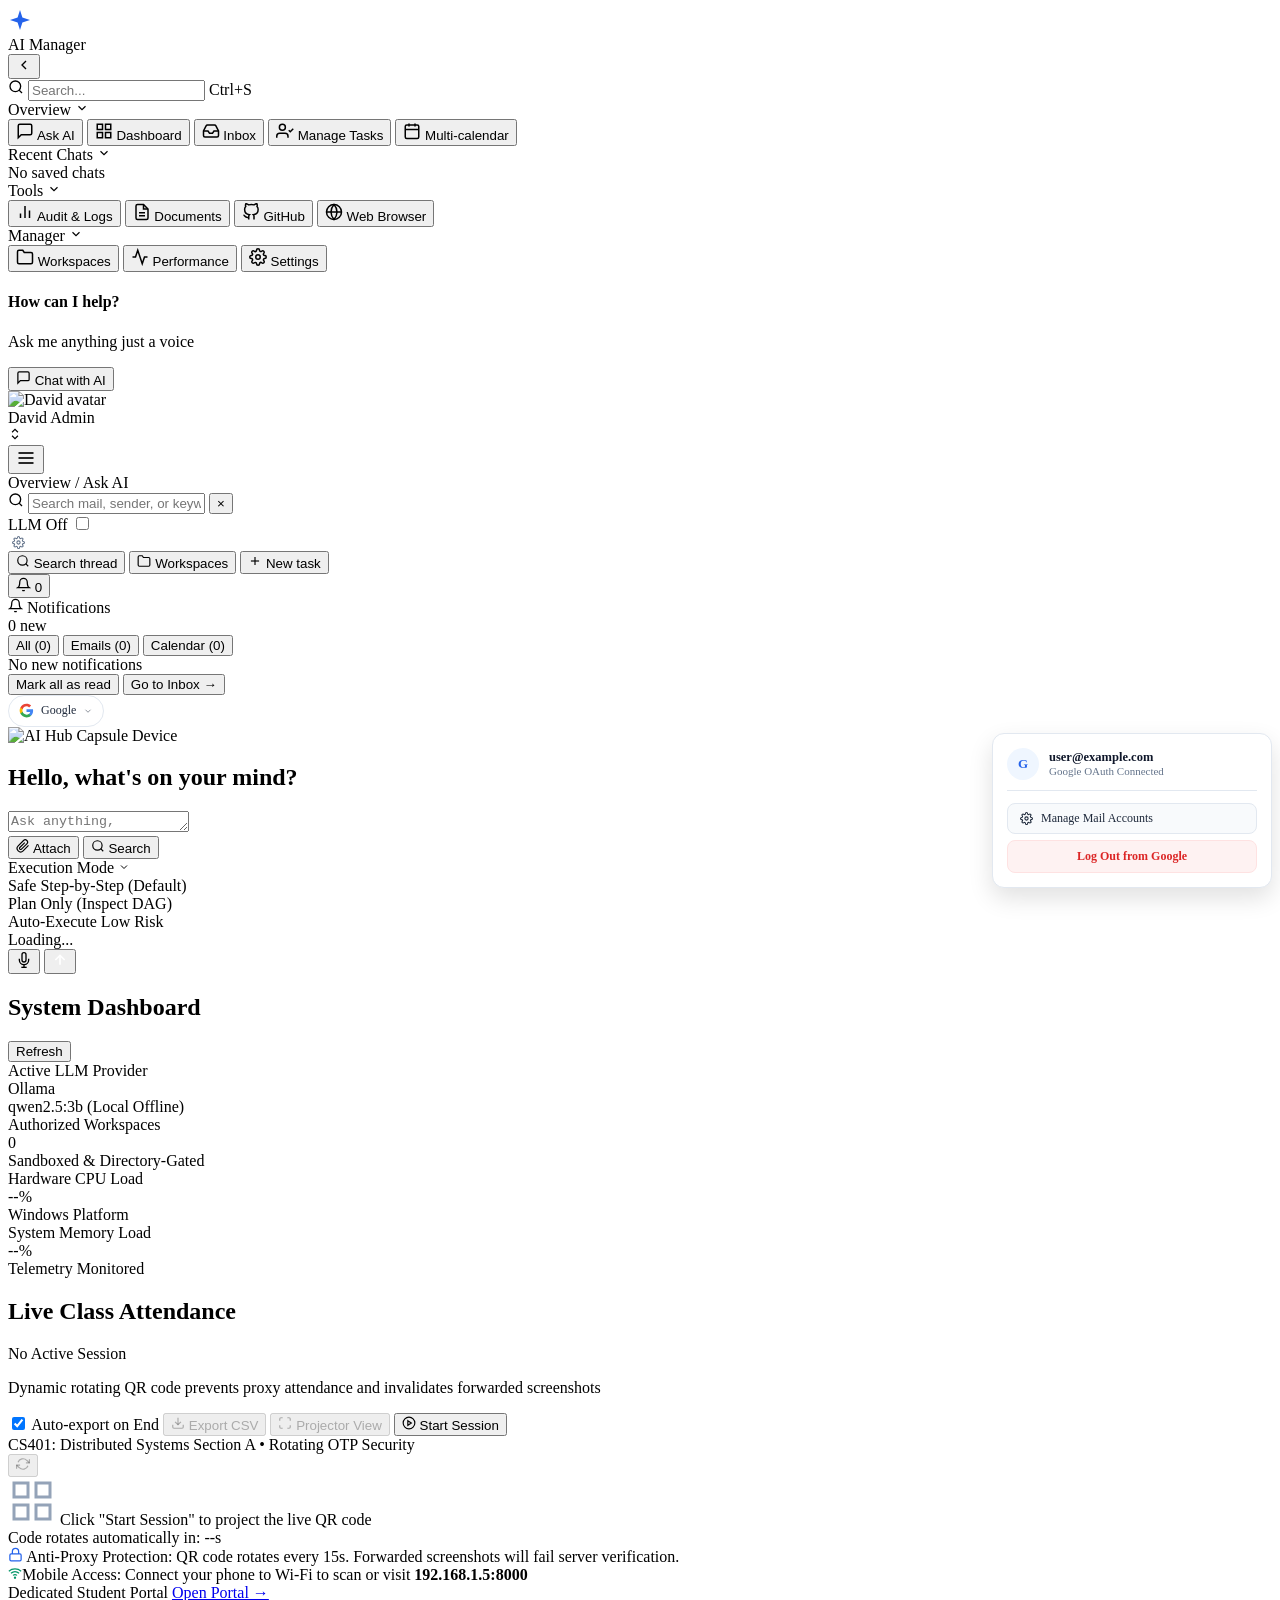
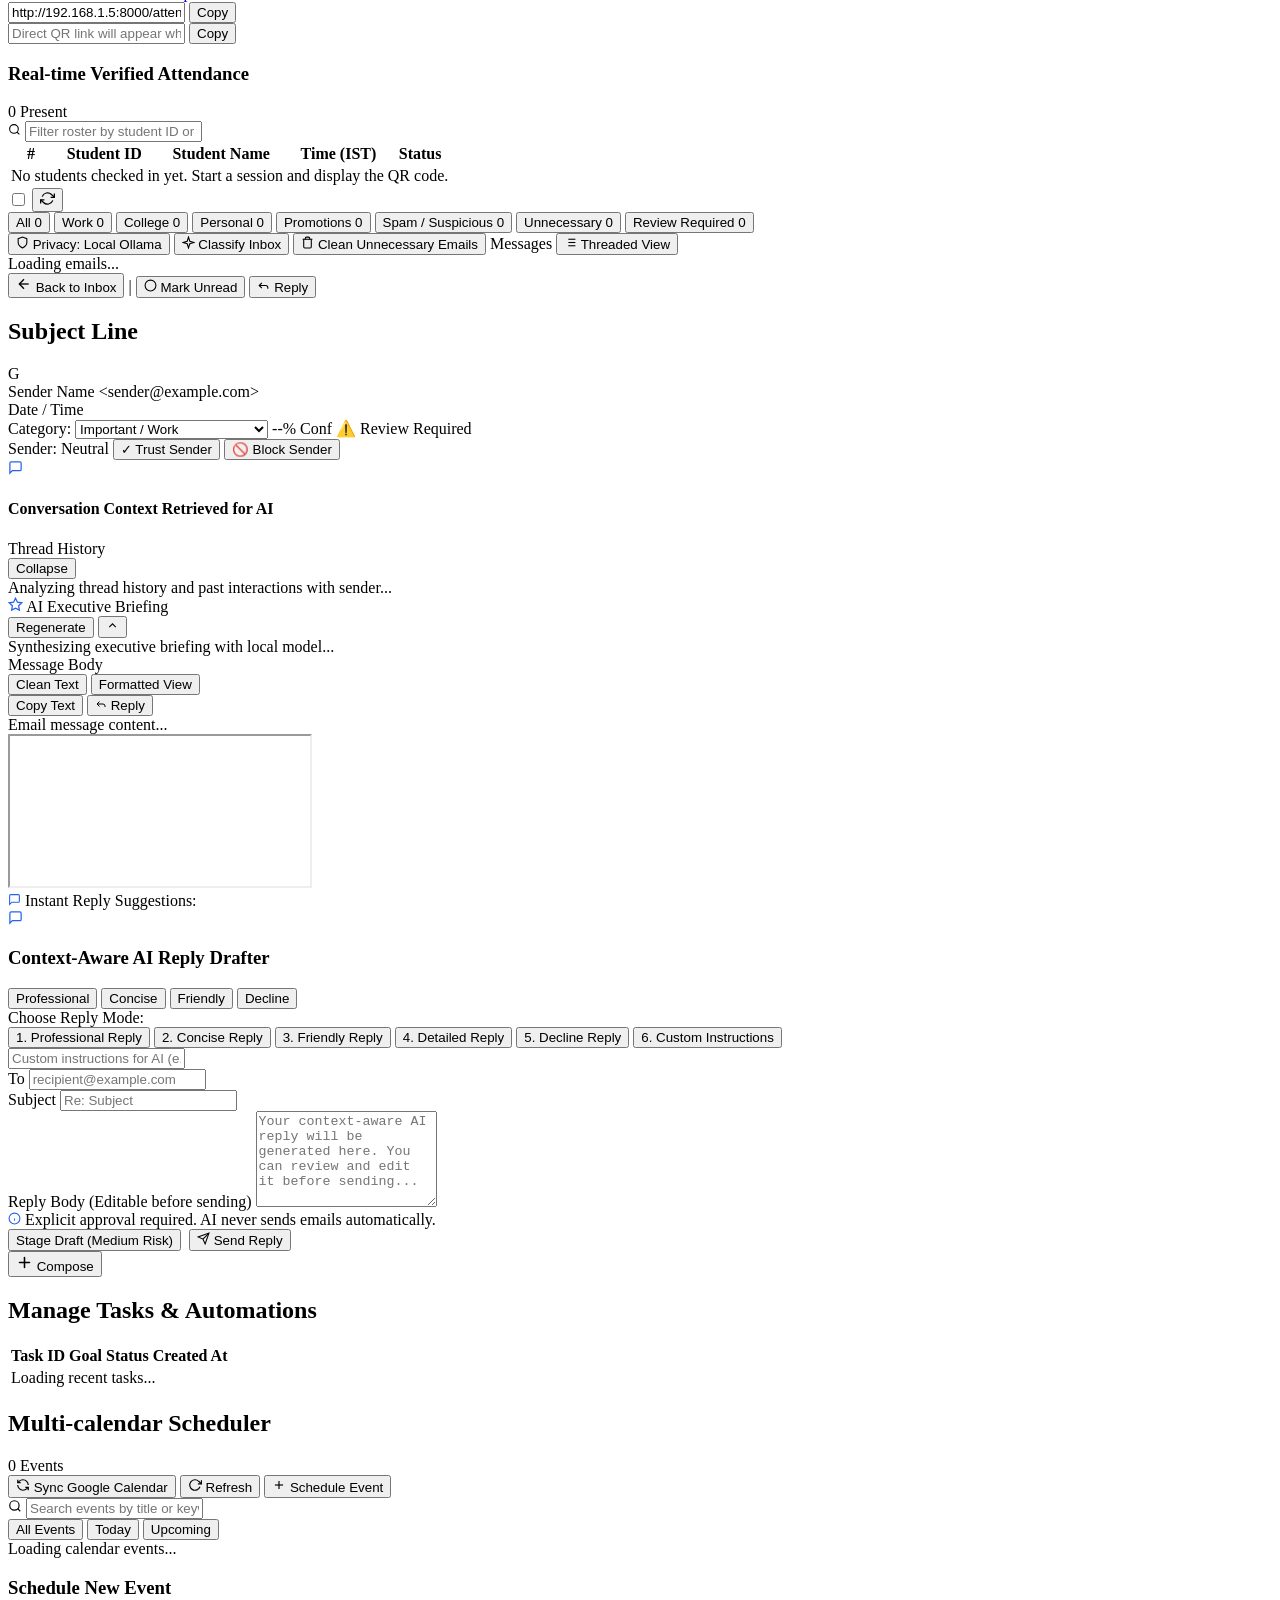
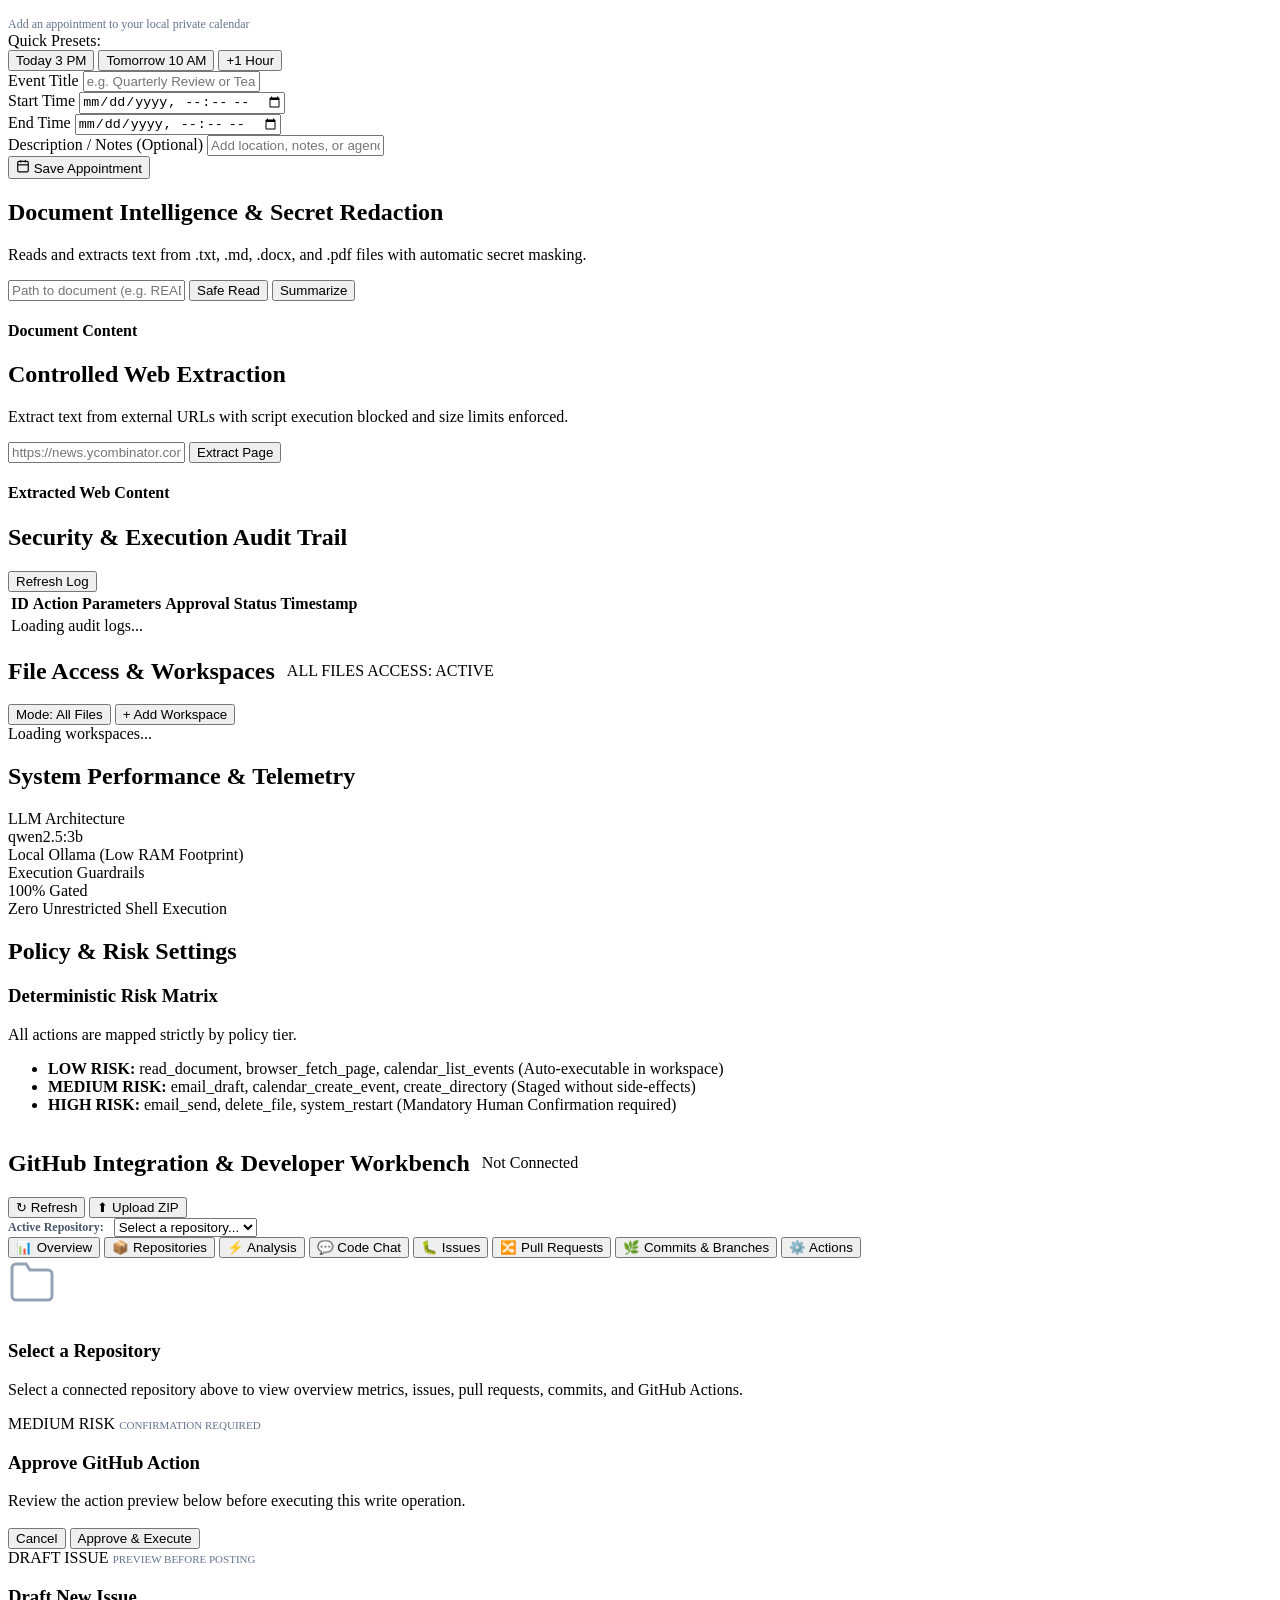
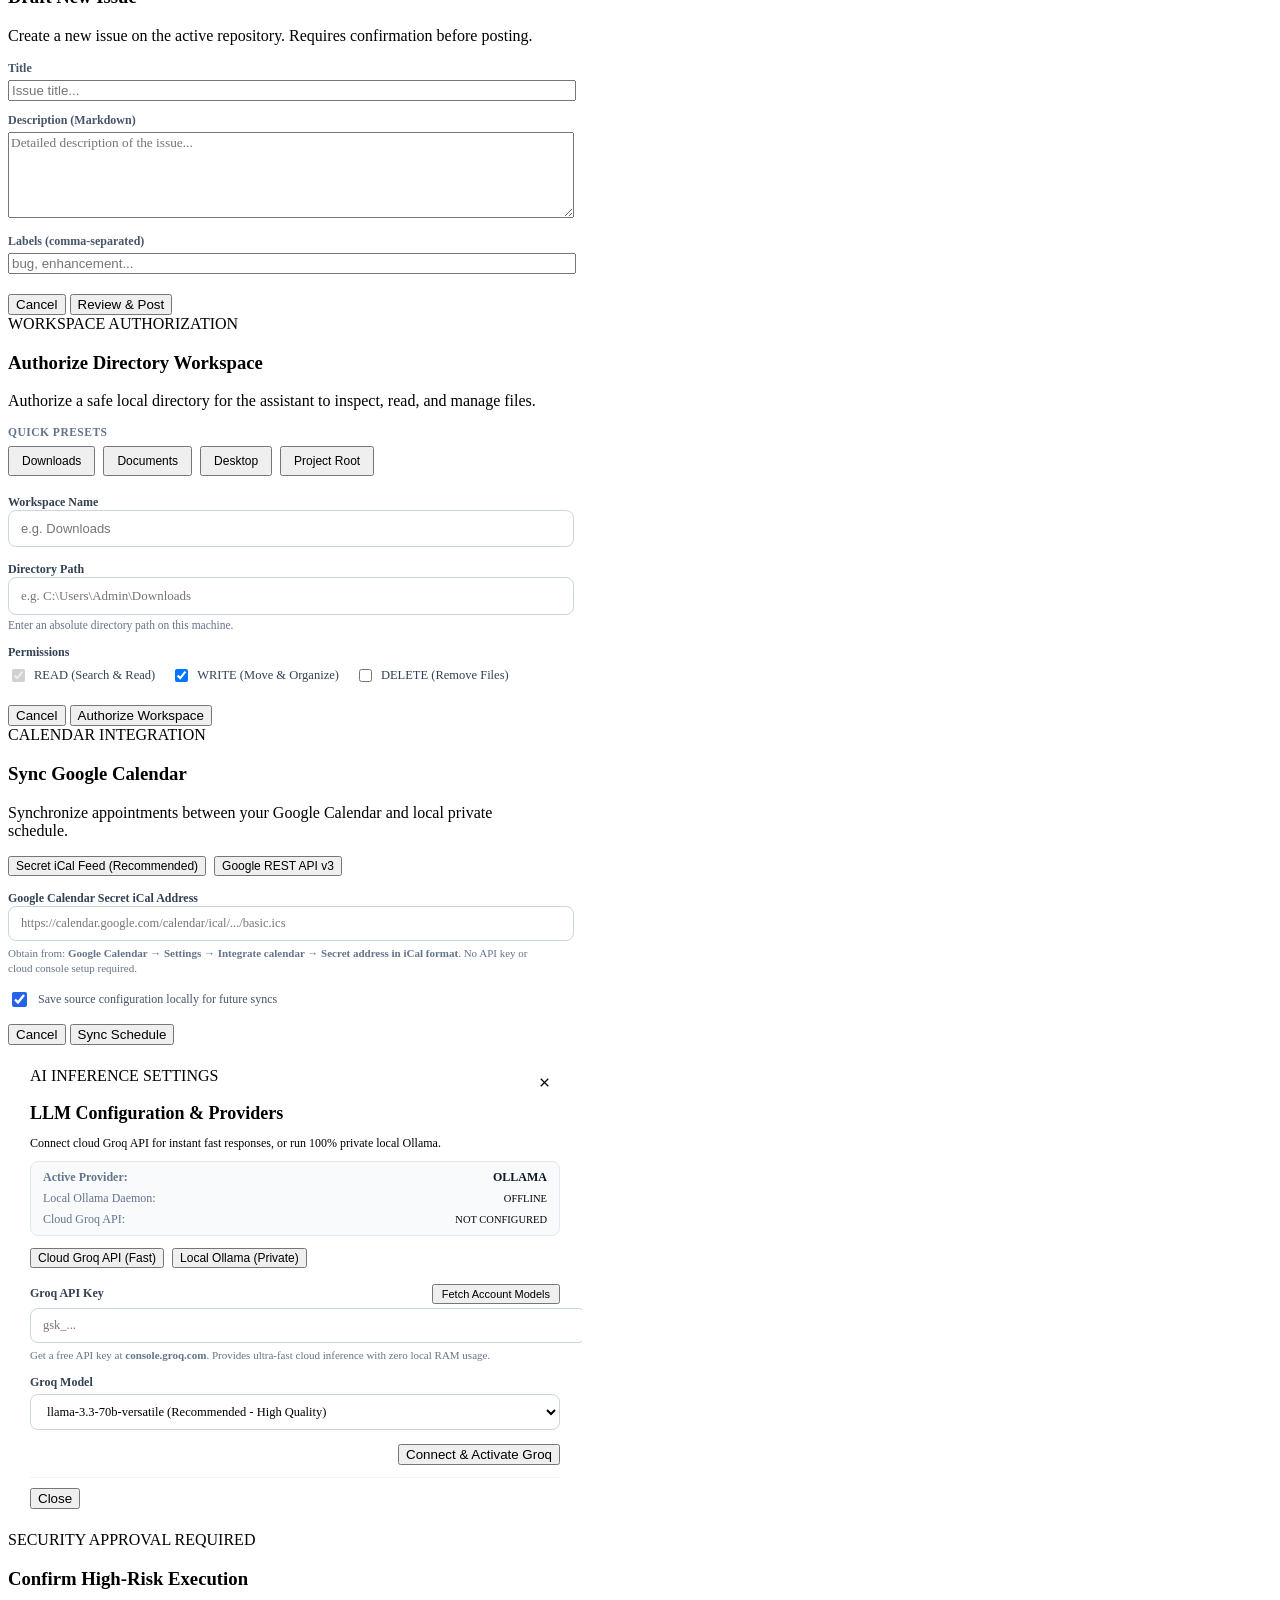
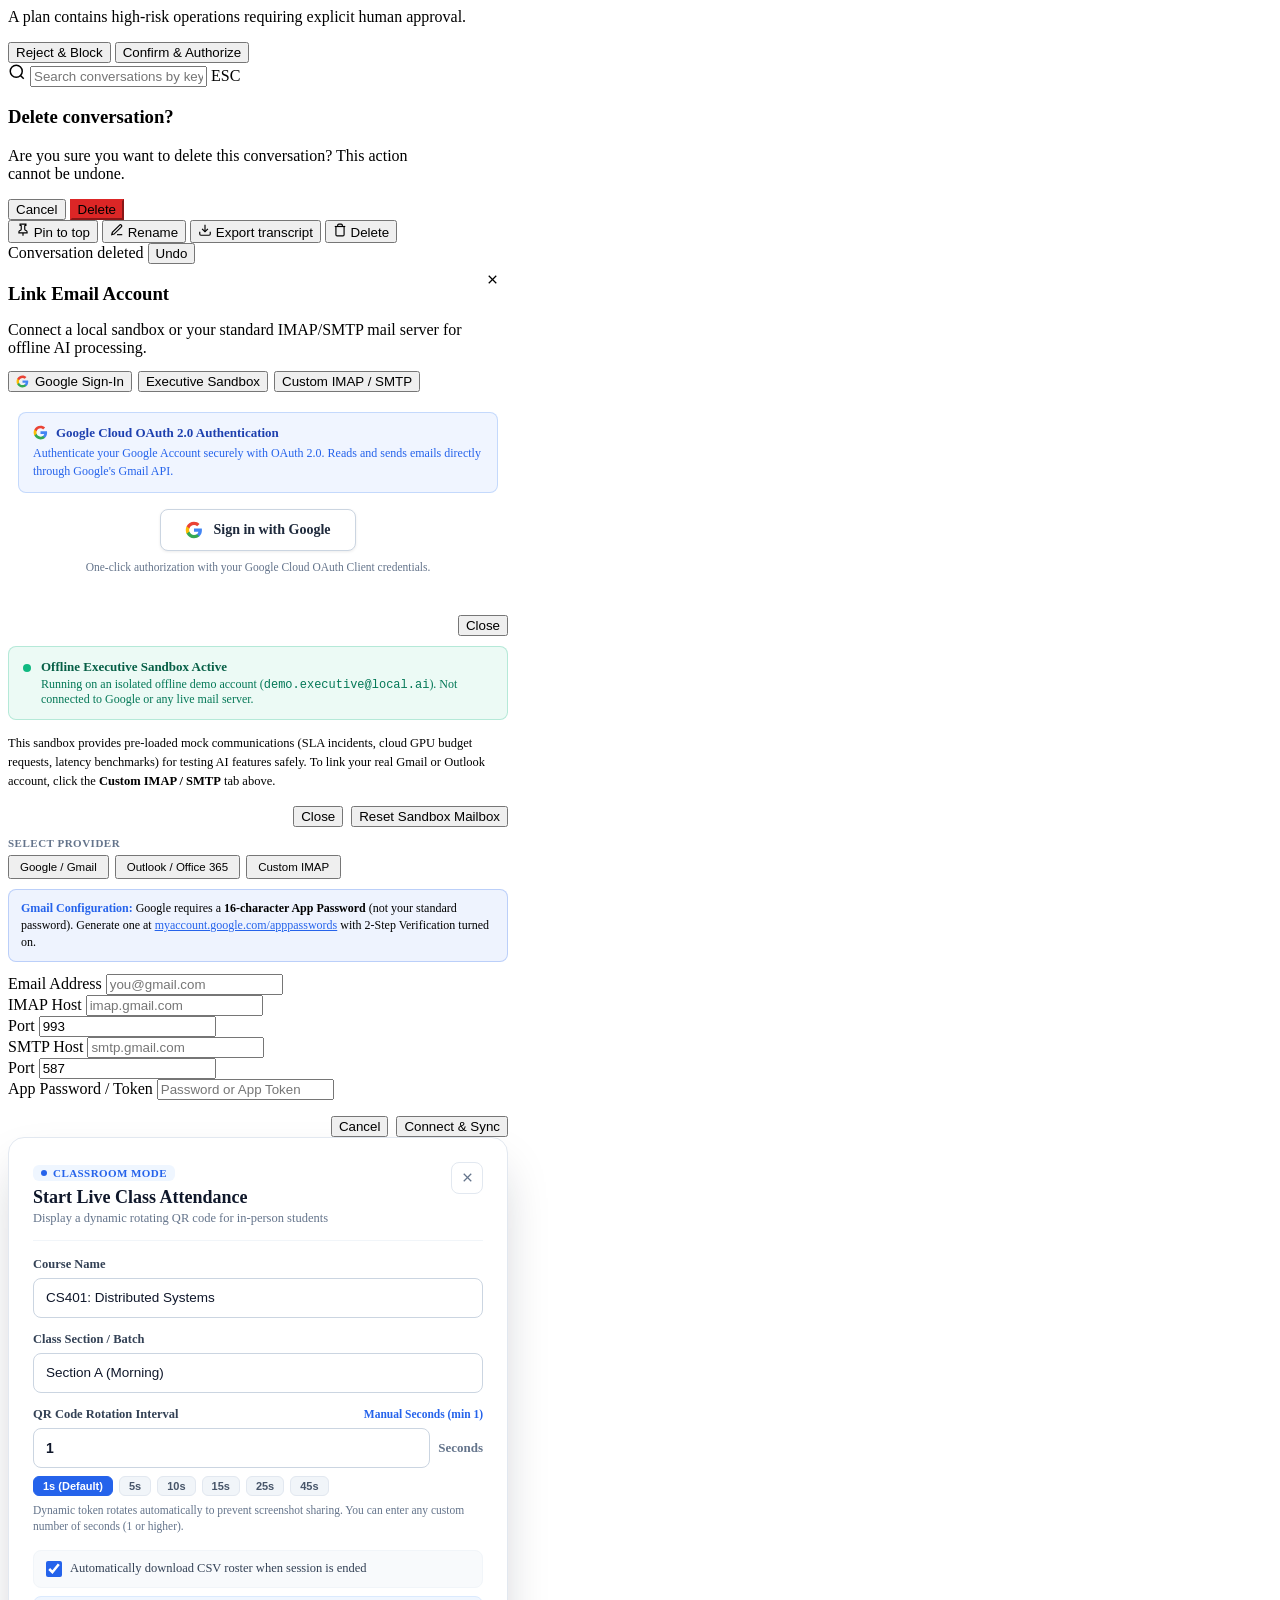
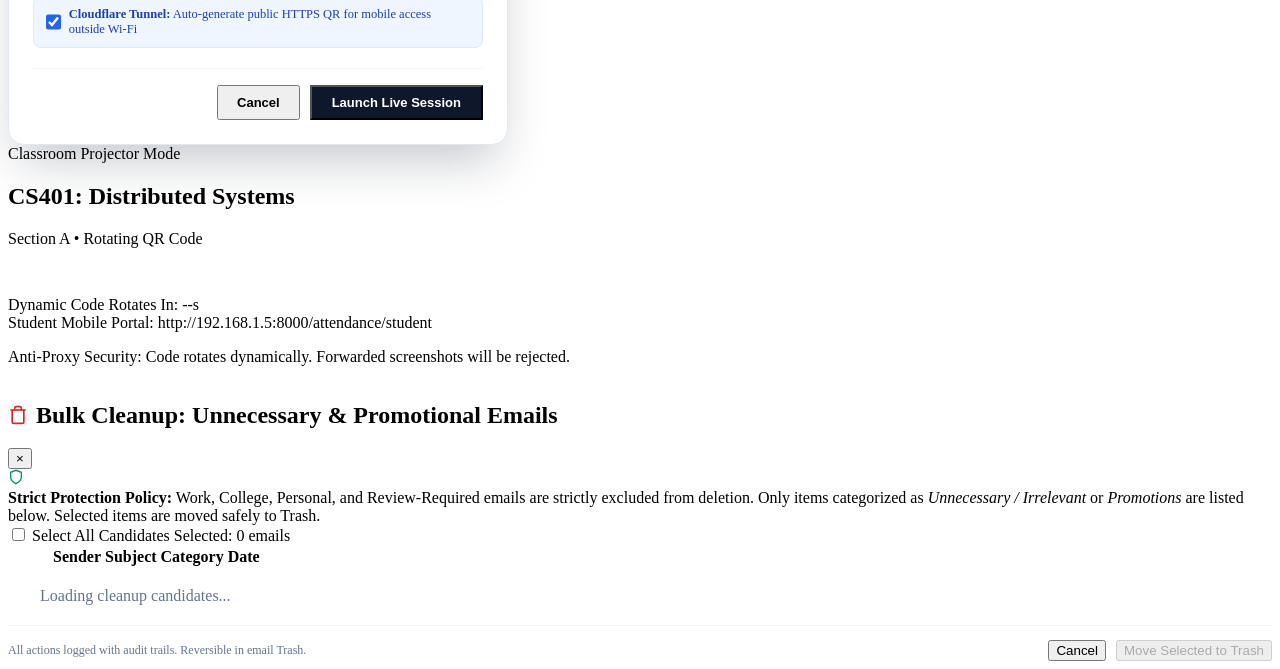
==== commit 50e4df41: "feat(m9): GitHub Prompt 4 - Developer Workbench & Safe Automation - Add app/tools/github_workbench.p" ====
--- a/app/ui/index.html
+++ b/app/ui/index.html
@@ -1255,94 +1255,794 @@
         </div>
       </section>
 
-      <!-- TAB: GITHUB -->
+      <!-- TAB: GITHUB (Milestone 9 - Prompts 1, 2, 3, 4) -->
       <section class="view-pane" id="tab-github">
         <div class="view-header-bar">
           <div style="display:flex; align-items:center; gap:12px;">
-            <h1 class="view-title">GitHub Integration</h1>
+            <h1 class="view-title">GitHub Integration & Developer Workbench</h1>
             <span class="risk-badge risk-low" id="github-connection-badge">Not Connected</span>
           </div>
           <div class="view-header-actions">
             <button class="pill-btn pill-btn-outline" id="btn-github-refresh" title="Refresh repositories">↻ Refresh</button>
+            <button class="pill-btn pill-btn-primary" id="btn-github-upload-zip-trigger" title="Upload and analyze repository ZIP archive">⬆ Upload ZIP</button>
+            <input type="file" id="github-zip-file-input" accept=".zip" style="display:none;">
             <button class="pill-btn pill-btn-dark" id="btn-github-connect" style="display:none;">Connect GitHub</button>
             <button class="pill-btn pill-btn-outline" id="btn-github-disconnect" style="display:none;">Disconnect</button>
           </div>
         </div>
 
-        <!-- GitHub Stats Overview -->
-        <div class="github-stats-row" id="github-stats-row">
-          <div class="github-stat-card">
-            <div class="github-stat-value" id="github-stat-account-val">—</div>
-            <div class="github-stat-label">Connected Account</div>
-          </div>
-          <div class="github-stat-card">
-            <div class="github-stat-value" id="github-stat-total-val">0</div>
-            <div class="github-stat-label">Total Repos</div>
-          </div>
-          <div class="github-stat-card">
-            <div class="github-stat-value" id="github-stat-public-val">0</div>
-            <div class="github-stat-label">Public Repos</div>
-          </div>
-          <div class="github-stat-card">
-            <div class="github-stat-value" id="github-stat-private-val">0</div>
-            <div class="github-stat-label">Private Repos</div>
-          </div>
-        </div>
-
-        <!-- Connect Card (shown when not connected) -->
-        <div class="github-connect-card" id="github-connect-card">
-          <svg width="64" height="64" viewBox="0 0 24 24" fill="none" stroke="#94a3b8" stroke-width="1.5" style="margin:0 auto 4px;">
-            <path d="M9 19c-5 1.5-5-2.5-7-3m14 6v-3.87a3.37 3.37 0 0 0-.94-2.61c3.14-.35 6.44-1.54 6.44-7A5.44 5.44 0 0 0 20 4.77 5.07 5.07 0 0 0 19.91 1S18.73.65 16 2.48a13.38 13.38 0 0 0-7 0C6.27.65 5.09 1 5.09 1A5.07 5.07 0 0 0 5 4.77a5.44 5.44 0 0 0-1.5 3.78c0 5.42 3.3 6.61 6.44 7A3.37 3.37 0 0 0 9 18.13V22"></path>
-          </svg>
-          <h2>Connect Your GitHub Account</h2>
-          <p>Securely connect via OAuth to manage and browse your repositories right from this dashboard.</p>
-          <button class="btn-github-oauth" id="btn-github-oauth-main">
-            <svg width="18" height="18" viewBox="0 0 24 24" fill="none" stroke="currentColor" stroke-width="2">
+        <!-- Global Active Repository Selector Toolbar -->
+        <div class="github-active-repo-bar">
+          <div style="display:flex; align-items:center; gap:10px; flex-wrap:wrap; width:100%;">
+            <label for="github-global-repo-select" style="font-size:12px; font-weight:600; color:#475569;">Active Repository:</label>
+            <select id="github-global-repo-select" class="github-select" style="max-width:320px;">
+              <option value="">Select a repository...</option>
+            </select>
+            <span class="github-badge" id="github-global-repo-badge" style="display:none;"></span>
+            <div style="margin-left:auto; display:flex; gap:8px;">
+              <button class="pill-btn pill-btn-outline" id="btn-global-repo-analyze" style="font-size:11px; padding:3px 8px; display:none;">⚡ Analyze</button>
+              <button class="pill-btn pill-btn-outline" id="btn-global-repo-chat" style="font-size:11px; padding:3px 8px; display:none;">💬 Code Chat</button>
+            </div>
+          </div>
+        </div>
+
+        <!-- GitHub Subnav Switcher (8 Workbench Tabs) -->
+        <div class="github-subnav-bar">
+          <button class="github-subnav-btn active" id="btn-github-subnav-overview" title="Repository Overview">
+            <span>📊 Overview</span>
+          </button>
+          <button class="github-subnav-btn" id="btn-github-subnav-repos" title="Connected Repositories">
+            <span>📦 Repositories</span>
+          </button>
+          <button class="github-subnav-btn" id="btn-github-subnav-analysis" title="Static AI Intelligence">
+            <span>⚡ Analysis</span>
+          </button>
+          <button class="github-subnav-btn" id="btn-github-subnav-chat" title="Grounded Code Chat">
+            <span>💬 Code Chat</span>
+          </button>
+          <button class="github-subnav-btn" id="btn-github-subnav-issues" title="Issues Workbench">
+            <span>🐛 Issues</span>
+          </button>
+          <button class="github-subnav-btn" id="btn-github-subnav-prs" title="Pull Requests & Reviews">
+            <span>🔀 Pull Requests</span>
+          </button>
+          <button class="github-subnav-btn" id="btn-github-subnav-commits" title="Commits & Branches">
+            <span>🌿 Commits & Branches</span>
+          </button>
+          <button class="github-subnav-btn" id="btn-github-subnav-actions" title="GitHub Actions CI/CD">
+            <span>⚙️ Actions</span>
+          </button>
+        </div>
+
+        <!-- 1. TAB PANEL: OVERVIEW -->
+        <div id="github-workbench-overview-view">
+          <div id="github-overview-empty" class="github-chat-state-box">
+            <svg width="48" height="48" viewBox="0 0 24 24" fill="none" stroke="#94a3b8" stroke-width="1.5" style="margin-bottom:12px;">
+              <path d="M22 19a2 2 0 0 1-2 2H4a2 2 0 0 1-2-2V5a2 2 0 0 1 2-2h5l2 3h9a2 2 0 0 1 2 2z"></path>
+            </svg>
+            <h3>Select a Repository</h3>
+            <p>Select a connected repository above to view overview metrics, issues, pull requests, commits, and GitHub Actions.</p>
+          </div>
+          <div id="github-overview-content" style="display:none;">
+            <div class="github-overview-header-card">
+              <div style="display:flex; justify-content:space-between; align-items:flex-start; flex-wrap:wrap; gap:12px;">
+                <div>
+                  <h2 id="overview-repo-name" style="margin:0 0 6px; font-size:20px; font-weight:700;">owner/repo</h2>
+                  <p id="overview-repo-desc" style="margin:0; font-size:13px; color:#64748b; max-width:600px;">Repository description...</p>
+                </div>
+                <div style="display:flex; gap:8px; align-items:center;">
+                  <span class="github-badge" id="overview-branch-badge">Default: main</span>
+                  <span class="github-badge" id="overview-visibility-badge">Public</span>
+                  <a id="overview-github-link" href="#" target="_blank" class="pill-btn pill-btn-outline" style="font-size:11px; padding:4px 10px;">Open on GitHub ↗</a>
+                </div>
+              </div>
+            </div>
+
+            <!-- 4 Stats Cards -->
+            <div class="github-stats-row" style="margin: 16px 0;">
+              <div class="github-stat-card">
+                <div class="github-stat-value" id="overview-stat-issues">0</div>
+                <div class="github-stat-label">Open Issues</div>
+              </div>
+              <div class="github-stat-card">
+                <div class="github-stat-value" id="overview-stat-prs">0</div>
+                <div class="github-stat-label">Open Pull Requests</div>
+              </div>
+              <div class="github-stat-card">
+                <div class="github-stat-value" id="overview-stat-branches">0</div>
+                <div class="github-stat-label">Branches</div>
+              </div>
+              <div class="github-stat-card">
+                <div class="github-stat-value" id="overview-stat-failures" style="color:#ef4444;">0</div>
+                <div class="github-stat-label">Recent Workflow Failures</div>
+              </div>
+            </div>
+
+            <!-- Split 2-Column Feed -->
+            <div class="github-report-grid-2">
+              <div class="github-report-section">
+                <div style="display:flex; justify-content:space-between; align-items:center; margin-bottom:12px;">
+                  <h3 style="margin:0;">Recent Commits</h3>
+                  <button class="pill-btn pill-btn-outline" id="btn-overview-view-all-commits" style="font-size:11px; padding:3px 8px;">View All &rarr;</button>
+                </div>
+                <div id="overview-recent-commits-list" class="github-items-list"></div>
+              </div>
+
+              <div class="github-report-section">
+                <div style="display:flex; justify-content:space-between; align-items:center; margin-bottom:12px;">
+                  <h3 style="margin:0;">Recent GitHub Actions</h3>
+                  <button class="pill-btn pill-btn-outline" id="btn-overview-view-all-actions" style="font-size:11px; padding:3px 8px;">View All &rarr;</button>
+                </div>
+                <div id="overview-recent-actions-list" class="github-items-list"></div>
+              </div>
+            </div>
+          </div>
+        </div>
+
+        <!-- 2. TAB PANEL: REPOSITORIES -->
+        <div id="github-repos-main-view" style="display:none;">
+          <!-- GitHub Stats Overview -->
+          <div class="github-stats-row" id="github-stats-row">
+            <div class="github-stat-card">
+              <div class="github-stat-value" id="github-stat-account-val">—</div>
+              <div class="github-stat-label">Connected Account</div>
+            </div>
+            <div class="github-stat-card">
+              <div class="github-stat-value" id="github-stat-total-val">0</div>
+              <div class="github-stat-label">Total Repos</div>
+            </div>
+            <div class="github-stat-card">
+              <div class="github-stat-value" id="github-stat-public-val">0</div>
+              <div class="github-stat-label">Public Repos</div>
+            </div>
+            <div class="github-stat-card">
+              <div class="github-stat-value" id="github-stat-private-val">0</div>
+              <div class="github-stat-label">Private Repos</div>
+            </div>
+          </div>
+
+          <!-- Connect Card (shown when not connected) -->
+          <div class="github-connect-card" id="github-connect-card">
+            <svg width="64" height="64" viewBox="0 0 24 24" fill="none" stroke="#94a3b8" stroke-width="1.5" style="margin:0 auto 4px;">
               <path d="M9 19c-5 1.5-5-2.5-7-3m14 6v-3.87a3.37 3.37 0 0 0-.94-2.61c3.14-.35 6.44-1.54 6.44-7A5.44 5.44 0 0 0 20 4.77 5.07 5.07 0 0 0 19.91 1S18.73.65 16 2.48a13.38 13.38 0 0 0-7 0C6.27.65 5.09 1 5.09 1A5.07 5.07 0 0 0 5 4.77a5.44 5.44 0 0 0-1.5 3.78c0 5.42 3.3 6.61 6.44 7A3.37 3.37 0 0 0 9 18.13V22"></path>
             </svg>
-            Connect with GitHub
-          </button>
-          <div class="github-privacy-note">🔒 Only repository metadata is accessed. Source code is never sent to any cloud AI.</div>
-        </div>
-
-        <!-- Add Repository Panel (shown only when connected) -->
-        <div id="github-repo-add-panel" style="display:none;">
-          <h3>Add Repository</h3>
-          <div class="github-add-row">
-            <input id="github-repo-url-input" placeholder="https://github.com/owner/repository" type="text">
-            <button class="pill-btn pill-btn-dark" id="btn-github-add-repo-url">Add Repository</button>
-          </div>
-          <div class="github-add-divider">— or select from your repos —</div>
-          <div class="github-add-row">
-            <select id="github-user-repos-select">
-              <option value="">Select from your repositories...</option>
-            </select>
-            <button class="pill-btn pill-btn-outline" id="btn-github-add-selected">Add Selected</button>
-          </div>
-          <div id="github-add-repo-status"></div>
-        </div>
-
-        <!-- Connected Repositories Panel (shown only when connected) -->
-        <div id="github-repos-panel" style="display:none;">
-          <div class="github-repos-toolbar">
-            <input class="github-search-input" id="github-repos-search" placeholder="Search repositories..." type="text">
-            <select id="github-repos-filter">
-              <option value="all">All</option>
-              <option value="public">Public</option>
-              <option value="private">Private</option>
-            </select>
-            <select id="github-repos-sort">
-              <option value="updated">Recently Updated</option>
-              <option value="name">Name</option>
-              <option value="stars">Stars</option>
-            </select>
-          </div>
-          <div class="github-repos-grid" id="github-repos-grid">
-            <div class="empty-state" id="github-repos-empty">No repositories connected. Add one above.</div>
+            <h2>Connect Your GitHub Account</h2>
+            <p>Securely connect via OAuth to manage and browse your repositories right from this dashboard.</p>
+            <button class="btn-github-oauth" id="btn-github-oauth-main">
+              <svg width="18" height="18" viewBox="0 0 24 24" fill="none" stroke="currentColor" stroke-width="2">
+                <path d="M9 19c-5 1.5-5-2.5-7-3m14 6v-3.87a3.37 3.37 0 0 0-.94-2.61c3.14-.35 6.44-1.54 6.44-7A5.44 5.44 0 0 0 20 4.77 5.07 5.07 0 0 0 19.91 1S18.73.65 16 2.48a13.38 13.38 0 0 0-7 0C6.27.65 5.09 1 5.09 1A5.07 5.07 0 0 0 5 4.77a5.44 5.44 0 0 0-1.5 3.78c0 5.42 3.3 6.61 6.44 7A3.37 3.37 0 0 0 9 18.13V22"></path>
+              </svg>
+              Connect with GitHub
+            </button>
+            <div class="github-privacy-note">🔒 Only repository metadata is accessed. Source code is never sent to any cloud AI.</div>
+          </div>
+
+          <!-- Add Repository Panel (shown only when connected) -->
+          <div id="github-repo-add-panel" style="display:none;">
+            <h3>Add Repository</h3>
+            <div class="github-add-row">
+              <input id="github-repo-url-input" placeholder="https://github.com/owner/repository" type="text">
+              <button class="pill-btn pill-btn-dark" id="btn-github-add-repo-url">Add Repository</button>
+            </div>
+            <div class="github-add-divider">— or select from your repos —</div>
+            <div class="github-add-row">
+              <select id="github-user-repos-select">
+                <option value="">Select from your repositories...</option>
+              </select>
+              <button class="pill-btn pill-btn-outline" id="btn-github-add-selected">Add Selected</button>
+            </div>
+            <div id="github-add-repo-status"></div>
+          </div>
+
+          <!-- Connected Repositories Panel (shown only when connected) -->
+          <div id="github-repos-panel" style="display:none;">
+            <div class="github-repos-toolbar">
+              <input class="github-search-input" id="github-repos-search" placeholder="Search repositories..." type="text">
+              <select id="github-repos-filter">
+                <option value="all">All</option>
+                <option value="public">Public</option>
+                <option value="private">Private</option>
+              </select>
+              <select id="github-repos-sort">
+                <option value="updated">Recently Updated</option>
+                <option value="name">Name</option>
+                <option value="stars">Stars</option>
+              </select>
+            </div>
+            <div class="github-repos-grid" id="github-repos-grid">
+              <div class="empty-state" id="github-repos-empty">No repositories connected. Add one above.</div>
+            </div>
+          </div>
+        </div>
+
+        <!-- 3. TAB PANEL: REPOSITORY ANALYSIS -->
+        <div id="github-analysis-container" style="display:none;">
+          <div class="github-analysis-header">
+            <div style="display:flex; align-items:center; gap:12px; flex-wrap:wrap;">
+              <button class="pill-btn pill-btn-outline" id="btn-github-analysis-back">← Back to Repositories</button>
+              <h2 id="github-analysis-title" style="margin:0; font-size:18px; font-weight:700;">Repository Intelligence</h2>
+              <span class="github-badge" id="github-analysis-commit-badge">Commit: —</span>
+              <span class="github-badge" id="github-analysis-date-badge">Analyzed: —</span>
+              <span class="github-badge" id="github-analysis-provider-badge">Ollama (Local)</span>
+            </div>
+            <div style="display:flex; gap:10px;">
+              <button class="pill-btn pill-btn-primary" id="btn-github-analysis-rerun">↻ Re-analyze</button>
+              <button class="pill-btn pill-btn-outline" id="btn-github-analysis-chat">💬 Chat with Code</button>
+            </div>
+          </div>
+
+          <!-- Loading State -->
+          <div id="github-analysis-loading" class="github-analysis-state" style="display:none;">
+            <div class="github-spinner"></div>
+            <h3 id="github-analysis-loading-title">Analyzing Repository...</h3>
+            <p id="github-analysis-loading-desc">Extracting snapshot, inspecting manifests, redacting secrets, and synthesizing architectural report.</p>
+          </div>
+
+          <!-- Error State -->
+          <div id="github-analysis-error" class="github-analysis-error-banner" style="display:none;"></div>
+
+          <!-- Analysis Content -->
+          <div id="github-analysis-content" style="display:none;">
+            <!-- 4 Summary Cards -->
+            <div class="github-summary-cards">
+              <div class="github-summary-card">
+                <div class="github-summary-card-label">Primary Languages</div>
+                <div class="github-summary-card-value" id="analysis-card-languages">—</div>
+                <div id="analysis-card-lang-bar" class="github-lang-progress-bar"></div>
+              </div>
+              <div class="github-summary-card">
+                <div class="github-summary-card-label">Frameworks & Libraries</div>
+                <div class="github-summary-card-value" id="analysis-card-frameworks">—</div>
+                <div id="analysis-card-framework-tags" class="github-tags-row"></div>
+              </div>
+              <div class="github-summary-card">
+                <div class="github-summary-card-label">Dependencies</div>
+                <div class="github-summary-card-value" id="analysis-card-dependencies">0</div>
+                <div class="github-summary-card-sub" id="analysis-card-manifests">Manifests detected</div>
+              </div>
+              <div class="github-summary-card">
+                <div class="github-summary-card-label">Codebase Coverage</div>
+                <div class="github-summary-card-value" id="analysis-card-files">0 / 0</div>
+                <div class="github-summary-card-sub" id="analysis-card-coverage-sub">Inspected vs skipped files</div>
+              </div>
+            </div>
+
+            <!-- Analysis Navigation Tabs -->
+            <div class="github-analysis-tabs">
+              <button class="github-tab-btn active" data-analysis-panel="panel-analysis-overview">Overview</button>
+              <button class="github-tab-btn" data-analysis-panel="panel-analysis-architecture">Architecture & Flow</button>
+              <button class="github-tab-btn" data-analysis-panel="panel-analysis-folders">Folder Structure & Explorer</button>
+              <button class="github-tab-btn" data-analysis-panel="panel-analysis-dependencies">Dependencies</button>
+              <button class="github-tab-btn" data-analysis-panel="panel-analysis-instructions">Run & Test Instructions</button>
+              <button class="github-tab-btn" data-analysis-panel="panel-analysis-findings">Findings & Observations</button>
+            </div>
+
+            <!-- Panels -->
+            <div class="github-analysis-panel" id="panel-analysis-overview">
+              <div class="github-report-section">
+                <h3>Repository Purpose & Overview</h3>
+                <div class="github-report-box" id="analysis-overview-summary"></div>
+              </div>
+              <div class="github-report-grid-2">
+                <div class="github-report-section">
+                  <h3>Entry Points & Main Files</h3>
+                  <div id="analysis-overview-entry-points" class="github-items-list"></div>
+                </div>
+                <div class="github-report-section">
+                  <h3>Language Distribution</h3>
+                  <div id="analysis-overview-languages" class="github-items-list"></div>
+                </div>
+              </div>
+            </div>
+
+            <div class="github-analysis-panel" id="panel-analysis-architecture" style="display:none;">
+              <div class="github-report-section">
+                <h3>Main Components & Responsibilities</h3>
+                <div id="analysis-arch-components" class="github-components-grid"></div>
+              </div>
+              <div class="github-report-section">
+                <h3>Internal Dependencies & Data / Control Flow</h3>
+                <div class="github-report-box" id="analysis-arch-flow"></div>
+                <div class="github-grounding-note" id="analysis-arch-grounding"></div>
+              </div>
+            </div>
+
+            <div class="github-analysis-panel" id="panel-analysis-folders" style="display:none;">
+              <div class="github-explorer-split">
+                <div class="github-tree-column">
+                  <div class="github-column-header">
+                    <h4>Repository File Explorer</h4>
+                    <span id="analysis-tree-stats" style="font-size:11.5px; color:#64748b;">0 files</span>
+                  </div>
+                  <div class="github-file-tree" id="analysis-file-tree"></div>
+                </div>
+                <div class="github-modules-column">
+                  <div class="github-column-header">
+                    <h4>Folder-by-Folder & Module Explanations</h4>
+                  </div>
+                  <div id="analysis-folder-modules" class="github-items-list"></div>
+                </div>
+              </div>
+            </div>
+
+            <div class="github-analysis-panel" id="panel-analysis-dependencies" style="display:none;">
+              <div class="github-report-section">
+                <div style="display:flex; justify-content:space-between; align-items:center; margin-bottom:12px;">
+                  <h3 style="margin:0;">Discovered Packages & Dependencies</h3>
+                  <div style="font-size:12.5px; color:#64748b;" id="analysis-deps-counter">0 total</div>
+                </div>
+                <div class="github-table-wrapper">
+                  <table class="github-data-table">
+                    <thead>
+                      <tr>
+                        <th>Package</th>
+                        <th>Version Constraint</th>
+                        <th>Type</th>
+                        <th>Source Manifest</th>
+                      </tr>
+                    </thead>
+                    <tbody id="analysis-deps-tbody"></tbody>
+                  </table>
+                </div>
+              </div>
+            </div>
+
+            <div class="github-analysis-panel" id="panel-analysis-instructions" style="display:none;">
+              <div class="github-report-grid-2">
+                <div class="github-report-section">
+                  <h3>Build & Run Instructions</h3>
+                  <div id="analysis-run-instructions" class="github-instructions-box"></div>
+                </div>
+                <div class="github-report-section">
+                  <h3>Test Organization & Execution</h3>
+                  <div id="analysis-test-instructions" class="github-instructions-box"></div>
+                </div>
+              </div>
+            </div>
+
+            <div class="github-analysis-panel" id="panel-analysis-findings" style="display:none;">
+              <div class="github-report-section">
+                <div class="github-alert-notice">
+                  ℹ️ <strong>Transparency Note:</strong> All findings below are automated architectural and maintainability observations derived from static repository heuristics, not verified vulnerabilities.
+                </div>
+                <div id="analysis-observations-list" class="github-observations-list"></div>
+              </div>
+              <div class="github-report-section">
+                <h3>Unknowns & Files Not Inspected</h3>
+                <div class="github-report-box" id="analysis-unknowns-box"></div>
+              </div>
+            </div>
+          </div>
+        </div>
+
+        <!-- 4. TAB PANEL: REPOSITORY CHAT -->
+        <div id="github-chat-container" style="display:none;">
+          <div class="github-chat-header-bar">
+            <div class="github-chat-header-left">
+              <label for="github-chat-repo-select" style="font-size:12px; font-weight:600; color:#475569;">Repository:</label>
+              <select id="github-chat-repo-select" class="github-select" style="max-width:320px;">
+                <option value="">Select analyzed repository...</option>
+              </select>
+              <span class="github-badge" id="github-chat-commit-badge" style="display:none;">Commit: —</span>
+              <span class="github-badge" id="github-chat-indexed-badge" style="display:none; background:#ecfdf5; color:#047857; border-color:#a7f3d0;">Indexed</span>
+            </div>
+            <div class="github-chat-header-right">
+              <button class="pill-btn pill-btn-outline" id="btn-github-chat-new" title="Start a fresh chat session">＋ New Chat</button>
+              <button class="pill-btn pill-btn-outline" id="btn-github-chat-clear" title="Clear chat history for this repository">🗑 Clear History</button>
+              <button class="pill-btn pill-btn-outline" id="btn-github-chat-open-analysis" title="View static intelligence report" style="display:none;">📊 View Analysis</button>
+            </div>
+          </div>
+
+          <!-- Stale Commit Warning Banner -->
+          <div id="github-chat-stale-banner" class="github-stale-banner" style="display:none;">
+            <div style="display:flex; align-items:center; gap:8px;">
+              <span style="font-size:16px;">⚠️</span>
+              <div>
+                <strong>Repository Out of Date:</strong>
+                <span id="github-chat-stale-text">The remote repository has newer commits since indexing. Answers are grounded in the previously indexed commit.</span>
+              </div>
+            </div>
+            <button class="pill-btn pill-btn-primary" id="btn-github-chat-reanalyze" style="padding:4px 12px; font-size:11.5px;">⚡ Re-analyze Now</button>
+          </div>
+
+          <!-- Empty State -->
+          <div id="github-chat-empty-state" class="github-chat-state-box">
+            <svg width="48" height="48" viewBox="0 0 24 24" fill="none" stroke="#94a3b8" stroke-width="1.5" style="margin-bottom:12px;">
+              <path d="M21 15a2 2 0 0 1-2 2H7l-4 4V5a2 2 0 0 1 2-2h14a2 2 0 0 1 2 2z"></path>
+            </svg>
+            <h3>Select a Repository to Start Chatting</h3>
+            <p>Choose an analyzed repository above or analyze a new repository to ask questions grounded directly in its source code.</p>
+          </div>
+
+          <!-- No-Index State -->
+          <div id="github-chat-noindex-state" class="github-chat-state-box" style="display:none;">
+            <svg width="48" height="48" viewBox="0 0 24 24" fill="none" stroke="#f59e0b" stroke-width="1.5" style="margin-bottom:12px;">
+              <circle cx="12" cy="12" r="10"></circle>
+              <line x1="12" y1="8" x2="12" y2="12"></line>
+              <line x1="12" y1="16" x2="12.01" y2="16"></line>
+            </svg>
+            <h3>Code Index Not Available</h3>
+            <p>This repository has not been indexed yet. Run analysis to extract and index text files for grounded code Q&A.</p>
+            <button class="pill-btn pill-btn-primary" id="btn-github-chat-trigger-analyze" style="margin-top:10px;">⚡ Analyze Repository Now</button>
+          </div>
+
+          <!-- Active Chat Container -->
+          <div id="github-chat-active-area" style="display:none; flex-direction:column; flex:1; height:620px;">
+            <div class="github-chat-chips-bar" id="github-chat-chips">
+              <span class="github-chip-label">Quick Prompts:</span>
+              <button class="github-prompt-chip" data-query="Explain the overall architecture and main components.">Explain architecture</button>
+              <button class="github-prompt-chip" data-query="Where is authentication or credential handling implemented?">Where is authentication?</button>
+              <button class="github-prompt-chip" data-query="How does the application connect to the database or storage?">How does DB connect?</button>
+              <button class="github-prompt-chip" data-query="Where are unit or integration tests located and how are they organized?">Where are tests?</button>
+              <button class="github-prompt-chip" data-query="How do I install dependencies and run this project?">How do I run this?</button>
+            </div>
+
+            <div class="github-chat-messages" id="github-chat-messages"></div>
+
+            <div id="github-chat-loading" class="github-chat-inline-loader" style="display:none;">
+              <div class="github-spinner-sm"></div>
+              <span>Searching code chunks and synthesizing grounded answer...</span>
+            </div>
+
+            <div class="github-chat-input-bar">
+              <textarea id="github-chat-input" rows="2" placeholder="Ask anything about the codebase (e.g. 'Where is endpoint /api/tasks defined?')..."></textarea>
+              <button class="pill-btn pill-btn-primary" id="btn-github-chat-send" title="Send message (Enter)">
+                <svg width="15" height="15" viewBox="0 0 24 24" fill="none" stroke="currentColor" stroke-width="2">
+                  <line x1="22" y1="2" x2="11" y2="13"></line>
+                  <polygon points="22 2 15 22 11 13 2 9 22 2"></polygon>
+                </svg>
+                Send
+              </button>
+            </div>
+            <div class="github-chat-footer-note">
+              🔒 Code retrieval is repository-isolated. Source snippets remain strictly local when cloud LLM is disabled.
+            </div>
+          </div>
+        </div>
+
+        <!-- 5. TAB PANEL: ISSUES WORKBENCH -->
+        <div id="github-workbench-issues-view" style="display:none;">
+          <div id="github-issues-empty-prompt" class="github-chat-state-box">
+            <svg width="48" height="48" viewBox="0 0 24 24" fill="none" stroke="#94a3b8" stroke-width="1.5" style="margin-bottom:12px;">
+              <circle cx="12" cy="12" r="10"></circle>
+              <line x1="12" y1="8" x2="12" y2="12"></line>
+              <line x1="12" y1="16" x2="12.01" y2="16"></line>
+            </svg>
+            <h3>Select a Repository</h3>
+            <p>Select an active repository above to search, inspect, summarize, and draft issues.</p>
+          </div>
+          <div id="github-issues-active-content" style="display:none;">
+            <div class="github-toolbar-row">
+              <div style="display:flex; gap:10px; align-items:center; flex:1; flex-wrap:wrap;">
+                <input type="text" id="github-issues-search-input" class="github-search-input" placeholder="Search issues by title or description..." style="max-width:320px;">
+                <select id="github-issues-state-select" class="github-select" style="max-width:130px;">
+                  <option value="open">Open</option>
+                  <option value="closed">Closed</option>
+                  <option value="all">All</option>
+                </select>
+                <button class="pill-btn pill-btn-outline" id="btn-github-issues-refresh" title="Refresh Issues">↻</button>
+              </div>
+              <div>
+                <button class="pill-btn pill-btn-primary" id="btn-github-issues-new">＋ New Issue</button>
+              </div>
+            </div>
+
+            <div class="github-workbench-split">
+              <!-- Left: Issues List -->
+              <div class="github-workbench-list-pane">
+                <div id="github-issues-loading" class="github-chat-inline-loader" style="display:none;">
+                  <div class="github-spinner-sm"></div><span>Loading issues...</span>
+                </div>
+                <div id="github-issues-list-container" class="github-workbench-items-list"></div>
+              </div>
+
+              <!-- Right: Issue Detail & AI Investigation Pane -->
+              <div class="github-workbench-detail-pane" id="github-issue-detail-pane">
+                <div class="github-detail-placeholder" id="github-issue-placeholder">
+                  <p>Select an issue from the list to view discussion and AI investigation steps.</p>
+                </div>
+                <div id="github-issue-selected-content" style="display:none;">
+                  <div class="github-detail-header">
+                    <div>
+                      <span class="github-badge" id="issue-detail-state-badge">Open</span>
+                      <h3 id="issue-detail-title" style="margin:8px 0 4px; font-size:17px; font-weight:700;">Issue Title</h3>
+                      <div class="github-meta-sub" id="issue-detail-meta">Opened by user • Date</div>
+                    </div>
+                    <div style="display:flex; gap:8px;">
+                      <button class="pill-btn pill-btn-outline" id="btn-issue-toggle-state">Close Issue</button>
+                      <button class="pill-btn pill-btn-primary" id="btn-issue-ai-investigate">✨ AI Investigation</button>
+                    </div>
+                  </div>
+
+                  <!-- AI Investigation Summary Box -->
+                  <div id="issue-ai-box" class="github-ai-box" style="display:none;">
+                    <div class="github-ai-box-title">
+                      <span>✨ AI Issue Summary & Investigation Steps</span>
+                      <span id="issue-ai-provider-chip" style="font-size:10px; color:#64748b;">Grounded Analysis</span>
+                    </div>
+                    <div id="issue-ai-summary" class="github-ai-box-body"></div>
+                    <div id="issue-ai-steps" style="margin-top:10px;"></div>
+                    <div id="issue-ai-duplicates" style="margin-top:10px;"></div>
+                  </div>
+
+                  <!-- Issue Body -->
+                  <div class="github-detail-body-box" id="issue-detail-body"></div>
+
+                  <!-- Comments Feed -->
+                  <h4 style="margin:20px 0 10px; font-size:14px;">Comments (<span id="issue-comments-counter">0</span>)</h4>
+                  <div id="issue-comments-feed" class="github-comments-feed"></div>
+
+                  <!-- Add Comment Box -->
+                  <div class="github-comment-input-wrap">
+                    <textarea id="issue-comment-textarea" rows="3" placeholder="Write a comment... (Requires explicit confirmation before posting)"></textarea>
+                    <div style="display:flex; justify-content:flex-end; margin-top:8px;">
+                      <button class="pill-btn pill-btn-primary" id="btn-issue-submit-comment">Post Comment</button>
+                    </div>
+                  </div>
+                </div>
+              </div>
+            </div>
+          </div>
+        </div>
+
+        <!-- 6. TAB PANEL: PULL REQUESTS & REVIEWS -->
+        <div id="github-workbench-prs-view" style="display:none;">
+          <div id="github-prs-empty-prompt" class="github-chat-state-box">
+            <svg width="48" height="48" viewBox="0 0 24 24" fill="none" stroke="#94a3b8" stroke-width="1.5" style="margin-bottom:12px;">
+              <circle cx="18" cy="18" r="3"></circle>
+              <circle cx="6" cy="6" r="3"></circle>
+              <path d="M13 6h3a2 2 0 0 1 2 2v7"></path>
+              <line x1="6" y1="9" x2="6" y2="21"></line>
+            </svg>
+            <h3>Select a Repository</h3>
+            <p>Select an active repository above to inspect pull requests, view diffs, and run AI code reviews.</p>
+          </div>
+          <div id="github-prs-active-content" style="display:none;">
+            <div class="github-toolbar-row">
+              <div style="display:flex; gap:10px; align-items:center;">
+                <select id="github-prs-state-select" class="github-select" style="max-width:130px;">
+                  <option value="open">Open PRs</option>
+                  <option value="closed">Closed PRs</option>
+                  <option value="all">All PRs</option>
+                </select>
+                <button class="pill-btn pill-btn-outline" id="btn-github-prs-refresh">↻</button>
+              </div>
+            </div>
+
+            <div class="github-workbench-split">
+              <!-- Left: PRs List -->
+              <div class="github-workbench-list-pane">
+                <div id="github-prs-loading" class="github-chat-inline-loader" style="display:none;">
+                  <div class="github-spinner-sm"></div><span>Loading pull requests...</span>
+                </div>
+                <div id="github-prs-list-container" class="github-workbench-items-list"></div>
+              </div>
+
+              <!-- Right: PR Detail, Review & Diffs -->
+              <div class="github-workbench-detail-pane" id="github-pr-detail-pane">
+                <div class="github-detail-placeholder" id="github-pr-placeholder">
+                  <p>Select a pull request from the list to view changes, diffs, and AI code review.</p>
+                </div>
+                <div id="github-pr-selected-content" style="display:none;">
+                  <div class="github-detail-header">
+                    <div>
+                      <div style="display:flex; align-items:center; gap:8px;">
+                        <span class="github-badge" id="pr-detail-state-badge">Open</span>
+                        <span id="pr-detail-branches" style="font-size:12px; font-family:monospace; color:#475569;">feature &rarr; main</span>
+                      </div>
+                      <h3 id="pr-detail-title" style="margin:8px 0 4px; font-size:17px; font-weight:700;">PR Title</h3>
+                      <div class="github-meta-sub" id="pr-detail-meta">By user • Commits • Additions / Deletions</div>
+                    </div>
+                    <div style="display:flex; gap:8px;">
+                      <button class="pill-btn pill-btn-primary" id="btn-pr-ai-review">✨ AI Review</button>
+                    </div>
+                  </div>
+
+                  <!-- AI Review Box -->
+                  <div id="pr-ai-box" class="github-ai-box" style="display:none;">
+                    <div class="github-ai-box-title">
+                      <span>✨ AI Code Review & Security Check</span>
+                      <span style="font-size:10px; color:#047857;">Read-only analysis</span>
+                    </div>
+                    <div id="pr-ai-summary" class="github-ai-box-body"></div>
+                    <div id="pr-ai-observations" class="github-observations-list" style="margin-top:10px;"></div>
+                    <div class="github-safety-notice-sm">
+                      🛡 <strong>Safety Guardrail:</strong> Automated merges and automated approvals are permanently disabled.
+                    </div>
+                  </div>
+
+                  <!-- Changed Files & Diffs View -->
+                  <h4 style="margin:20px 0 10px; font-size:14px;">Changed Files & Unified Diff (<span id="pr-files-counter">0</span> files)</h4>
+                  <div id="pr-files-list" class="github-items-list" style="margin-bottom:12px;"></div>
+                  <div id="pr-diff-viewer" class="github-diff-block"></div>
+
+                  <!-- PR Comment Box -->
+                  <div class="github-comment-input-wrap">
+                    <textarea id="pr-comment-textarea" rows="3" placeholder="Write a review comment on this PR... (Requires confirmation)"></textarea>
+                    <div style="display:flex; justify-content:flex-end; margin-top:8px;">
+                      <button class="pill-btn pill-btn-primary" id="btn-pr-submit-comment">Post PR Comment</button>
+                    </div>
+                  </div>
+                </div>
+              </div>
+            </div>
+          </div>
+        </div>
+
+        <!-- 7. TAB PANEL: COMMITS & BRANCHES -->
+        <div id="github-workbench-commits-view" style="display:none;">
+          <div id="github-commits-empty-prompt" class="github-chat-state-box">
+            <svg width="48" height="48" viewBox="0 0 24 24" fill="none" stroke="#94a3b8" stroke-width="1.5" style="margin-bottom:12px;">
+              <circle cx="12" cy="18" r="3"></circle>
+              <circle cx="6" cy="6" r="3"></circle>
+              <circle cx="18" cy="6" r="3"></circle>
+              <path d="M18 9v2a2 2 0 0 1-2 2H8a2 2 0 0 1-2-2V9"></path>
+              <line x1="12" y1="12" x2="12" y2="15"></line>
+            </svg>
+            <h3>Select a Repository</h3>
+            <p>Select an active repository above to inspect commit history, compare branches, and review changes.</p>
+          </div>
+          <div id="github-commits-active-content" style="display:none;">
+            <div class="github-tabs-pills" style="margin-bottom:16px;">
+              <button class="github-pill-tab active" id="btn-commits-tab-history">Commit History</button>
+              <button class="github-pill-tab" id="btn-commits-tab-compare">Compare Branches / Commits</button>
+              <button class="github-pill-tab" id="btn-commits-tab-branches">Branch List</button>
+            </div>
+
+            <!-- 1. Commit History Tab -->
+            <div id="panel-commits-history">
+              <div id="github-commits-list" class="github-items-list"></div>
+            </div>
+
+            <!-- 2. Compare Tab -->
+            <div id="panel-commits-compare" style="display:none;">
+              <div class="github-compare-bar">
+                <div style="display:flex; align-items:center; gap:8px;">
+                  <input type="text" id="github-compare-base-input" class="github-search-input" placeholder="Base (e.g. main)" style="max-width:180px;">
+                  <span>...</span>
+                  <input type="text" id="github-compare-head-input" class="github-search-input" placeholder="Head (e.g. feature)" style="max-width:180px;">
+                  <button class="pill-btn pill-btn-primary" id="btn-github-run-compare">Compare</button>
+                </div>
+              </div>
+              <div id="github-compare-results" style="margin-top:14px; display:none;">
+                <div id="github-compare-badge-row" style="margin-bottom:10px;"></div>
+                <div id="github-compare-files-list" class="github-items-list"></div>
+              </div>
+            </div>
+
+            <!-- 3. Branch List Tab -->
+            <div id="panel-commits-branches" style="display:none;">
+              <div class="github-alert-notice" style="margin-bottom:12px;">
+                🔒 <strong>Branch Protection:</strong> All branch operations are strictly read-only. Force-pushes and deletion of default/protected branches are blocked.
+              </div>
+              <div id="github-branches-list" class="github-items-list"></div>
+            </div>
+          </div>
+        </div>
+
+        <!-- 8. TAB PANEL: GITHUB ACTIONS -->
+        <div id="github-workbench-actions-view" style="display:none;">
+          <div id="github-actions-empty-prompt" class="github-chat-state-box">
+            <svg width="48" height="48" viewBox="0 0 24 24" fill="none" stroke="#94a3b8" stroke-width="1.5" style="margin-bottom:12px;">
+              <polyline points="22 12 18 12 15 21 9 3 6 12 2 12"></polyline>
+            </svg>
+            <h3>Select a Repository</h3>
+            <p>Select an active repository above to inspect GitHub Actions workflow runs and AI failure diagnostics.</p>
+          </div>
+          <div id="github-actions-active-content" style="display:none;">
+            <div class="github-toolbar-row">
+              <div style="display:flex; gap:10px; align-items:center;">
+                <select id="github-actions-status-select" class="github-select" style="max-width:140px;">
+                  <option value="">All Statuses</option>
+                  <option value="success">Success</option>
+                  <option value="failure">Failure</option>
+                  <option value="in_progress">In Progress</option>
+                </select>
+                <button class="pill-btn pill-btn-outline" id="btn-github-actions-refresh">↻</button>
+              </div>
+            </div>
+
+            <div class="github-workbench-split">
+              <!-- Left: Workflow Runs List -->
+              <div class="github-workbench-list-pane">
+                <div id="github-actions-loading" class="github-chat-inline-loader" style="display:none;">
+                  <div class="github-spinner-sm"></div><span>Loading workflow runs...</span>
+                </div>
+                <div id="github-actions-runs-container" class="github-workbench-items-list"></div>
+              </div>
+
+              <!-- Right: Run Details & Failure Diagnostics -->
+              <div class="github-workbench-detail-pane" id="github-action-detail-pane">
+                <div class="github-detail-placeholder" id="github-action-placeholder">
+                  <p>Select a workflow run from the list to view jobs, steps, and failure analysis.</p>
+                </div>
+                <div id="github-action-selected-content" style="display:none;">
+                  <div class="github-detail-header">
+                    <div>
+                      <div style="display:flex; align-items:center; gap:8px;">
+                        <span class="github-badge" id="action-detail-conclusion-badge">Success</span>
+                        <span id="action-detail-branch" style="font-size:12px; font-family:monospace; color:#475569;">main</span>
+                      </div>
+                      <h3 id="action-detail-name" style="margin:8px 0 4px; font-size:17px; font-weight:700;">Workflow Name</h3>
+                      <div class="github-meta-sub" id="action-detail-meta">Triggered by user • Commit</div>
+                    </div>
+                    <div style="display:flex; gap:8px;">
+                      <button class="pill-btn pill-btn-primary" id="btn-action-ai-analyze" style="display:none;">✨ Analyze Failure</button>
+                      <button class="pill-btn pill-btn-outline" id="btn-action-safe-rerun">↻ Rerun</button>
+                    </div>
+                  </div>
+
+                  <!-- AI Failure Diagnostics Box -->
+                  <div id="action-ai-box" class="github-ai-box" style="display:none;">
+                    <div class="github-ai-box-title">
+                      <span>✨ AI Workflow Failure Diagnostics</span>
+                      <span style="font-size:10px; color:#ef4444;">Evidence-grounded</span>
+                    </div>
+                    <div id="action-ai-body" class="github-ai-box-body"></div>
+                    <div id="action-ai-suggestions" style="margin-top:10px;"></div>
+                  </div>
+
+                  <!-- Jobs & Steps Breakdown -->
+                  <h4 style="margin:20px 0 10px; font-size:14px;">Jobs & Execution Steps</h4>
+                  <div id="action-jobs-container" class="github-items-list"></div>
+                </div>
+              </div>
+            </div>
           </div>
         </div>
       </section> <!-- closes tab-github -->
     </main>
+  </div>
+
+  <!-- GITHUB SAFETY APPROVAL MODAL -->
+  <div class="modal-backdrop hidden" id="github-approval-modal">
+    <div class="modern-modal-card" style="max-width: 520px;">
+      <div class="modal-badge-row">
+        <span class="risk-badge risk-medium" id="github-modal-risk-badge">MEDIUM RISK</span>
+        <span style="font-size:11px; color:#64748b; margin-left:auto;">CONFIRMATION REQUIRED</span>
+      </div>
+      <h3 class="modal-title" id="github-modal-title">Approve GitHub Action</h3>
+      <p class="modal-desc" id="github-modal-desc">Review the action preview below before executing this write operation.</p>
+
+      <div class="github-approval-preview-card" id="github-modal-preview"></div>
+
+      <div class="modal-btn-row" style="margin-top:18px;">
+        <button class="pill-btn pill-btn-outline" id="btn-github-modal-cancel">Cancel</button>
+        <button class="pill-btn pill-btn-primary" id="btn-github-modal-confirm">Approve & Execute</button>
+      </div>
+    </div>
+  </div>
+
+  <!-- GITHUB CREATE ISSUE MODAL -->
+  <div class="modal-backdrop hidden" id="github-create-issue-modal">
+    <div class="modern-modal-card" style="max-width: 560px;">
+      <div class="modal-badge-row">
+        <span class="risk-badge risk-low">DRAFT ISSUE</span>
+        <span style="font-size:11px; color:#64748b; margin-left:auto;">PREVIEW BEFORE POSTING</span>
+      </div>
+      <h3 class="modal-title">Draft New Issue</h3>
+      <p class="modal-desc">Create a new issue on the active repository. Requires confirmation before posting.</p>
+
+      <div style="display:flex; flex-direction:column; gap:12px; margin-top:14px;">
+        <div>
+          <label style="display:block; font-size:12px; font-weight:600; margin-bottom:4px; color:#475569;">Title</label>
+          <input type="text" id="modal-issue-title-input" class="github-search-input" placeholder="Issue title..." style="width:100%;">
+        </div>
+        <div>
+          <label style="display:block; font-size:12px; font-weight:600; margin-bottom:4px; color:#475569;">Description (Markdown)</label>
+          <textarea id="modal-issue-body-textarea" rows="5" class="github-search-input" placeholder="Detailed description of the issue..." style="width:100%; resize:vertical; font-family:inherit;"></textarea>
+        </div>
+        <div>
+          <label style="display:block; font-size:12px; font-weight:600; margin-bottom:4px; color:#475569;">Labels (comma-separated)</label>
+          <input type="text" id="modal-issue-labels-input" class="github-search-input" placeholder="bug, enhancement..." style="width:100%;">
+        </div>
+      </div>
+
+      <div class="modal-btn-row" style="margin-top:20px;">
+        <button class="pill-btn pill-btn-outline" id="btn-create-issue-modal-cancel">Cancel</button>
+        <button class="pill-btn pill-btn-primary" id="btn-create-issue-modal-submit">Review & Post</button>
+      </div>
+    </div>
   </div>
 
   <!-- ADD WORKSPACE MODAL -->
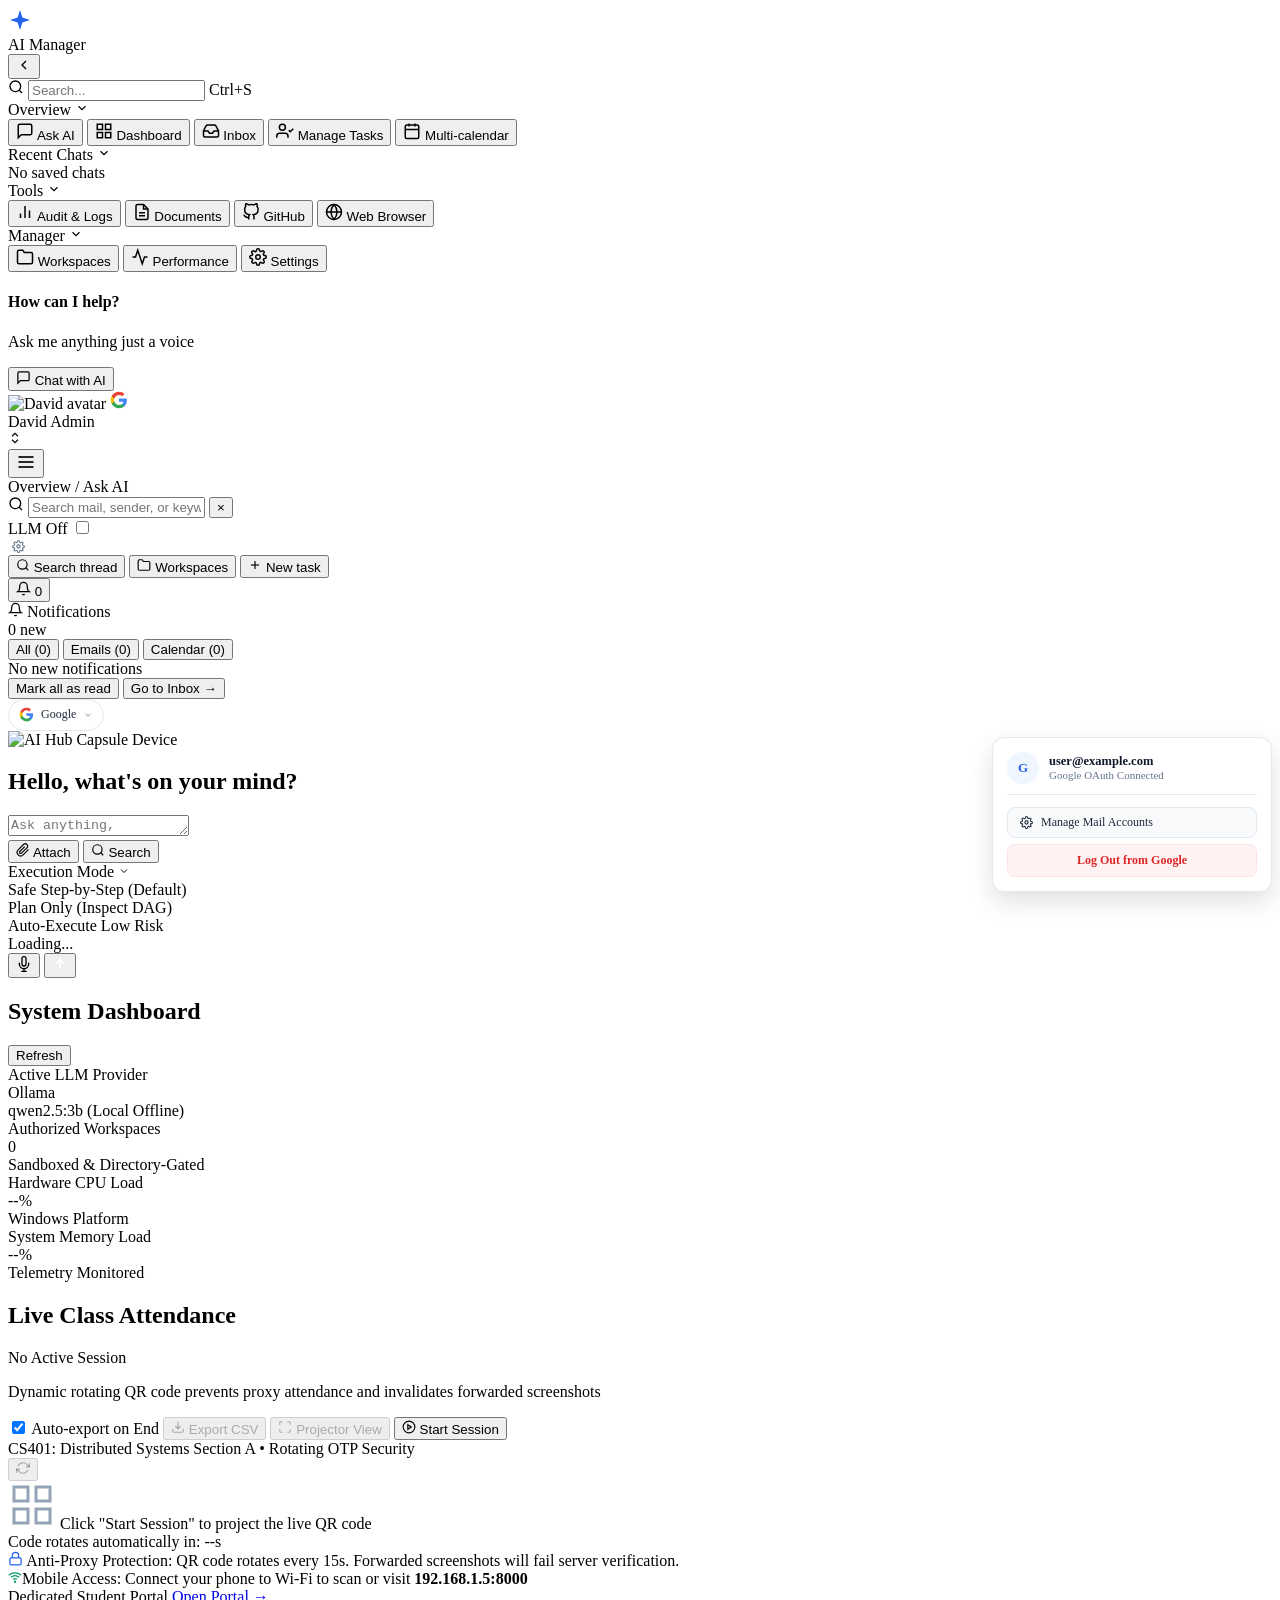
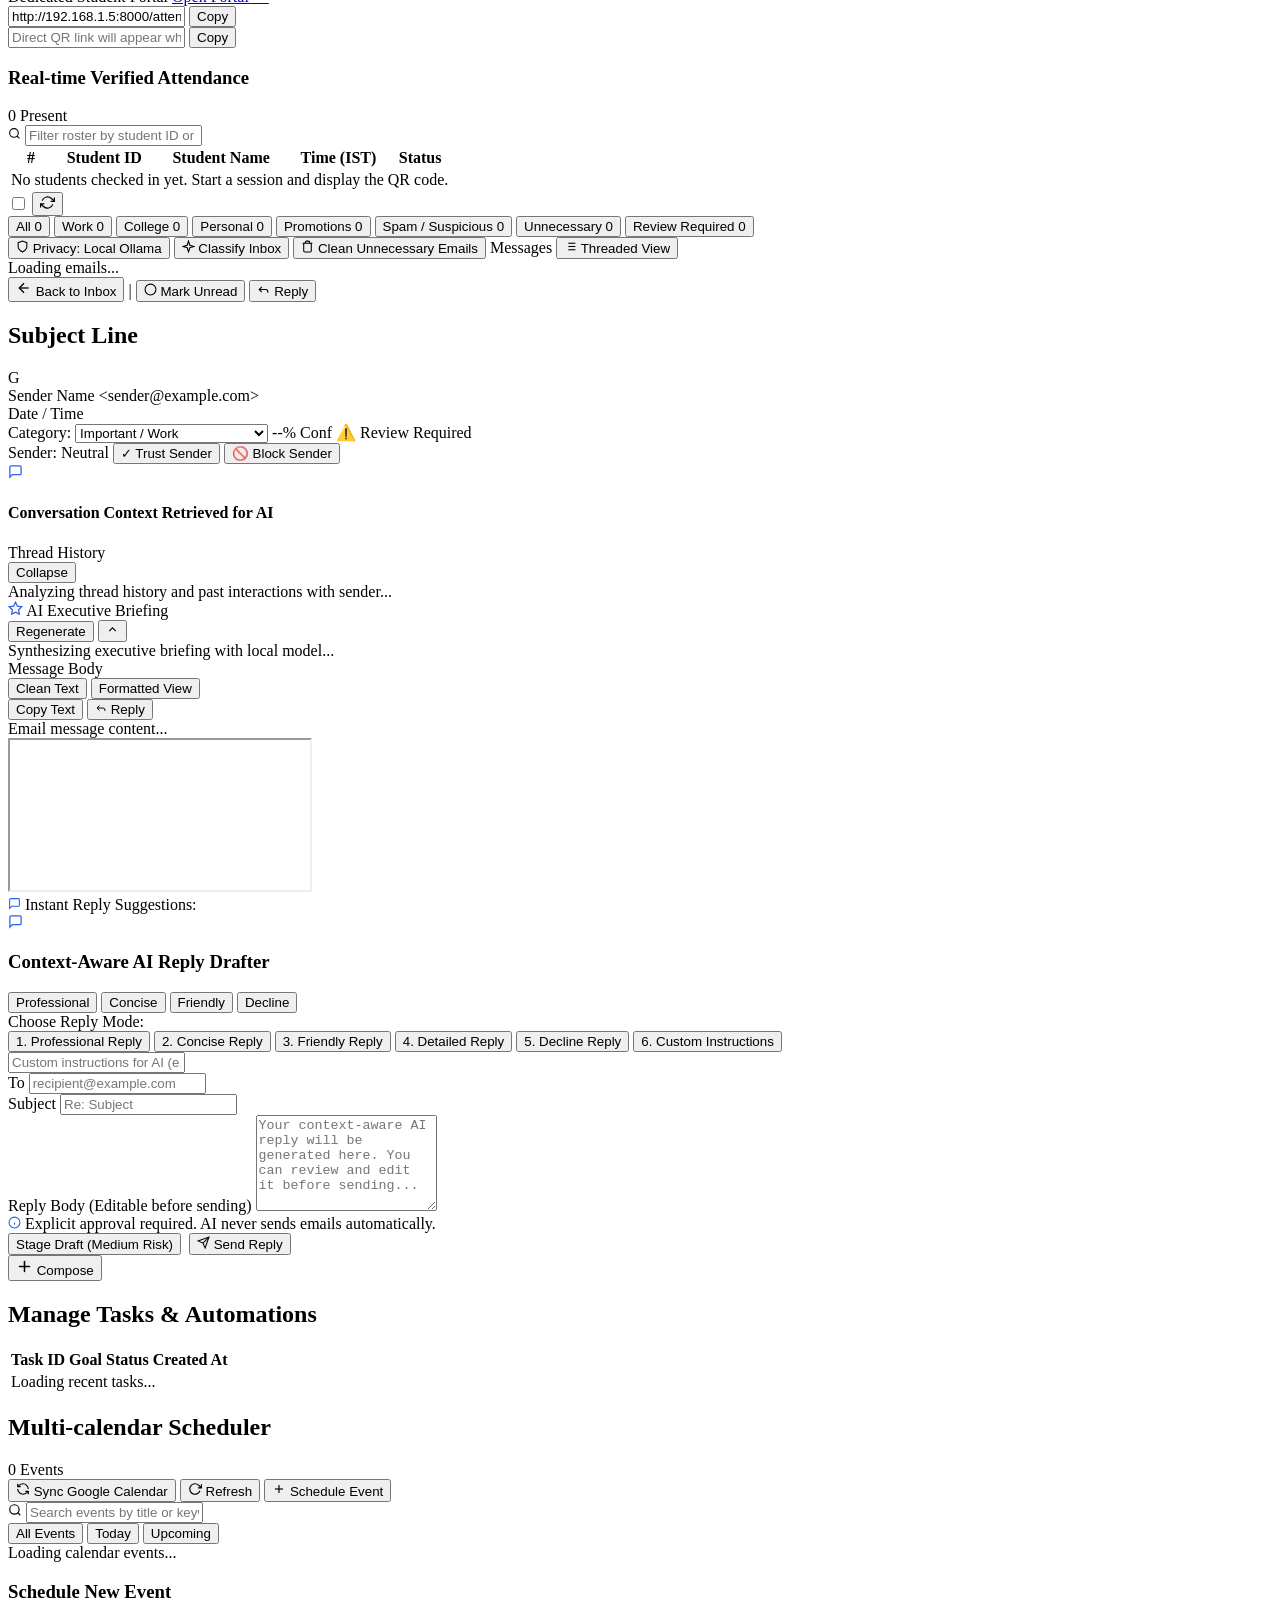
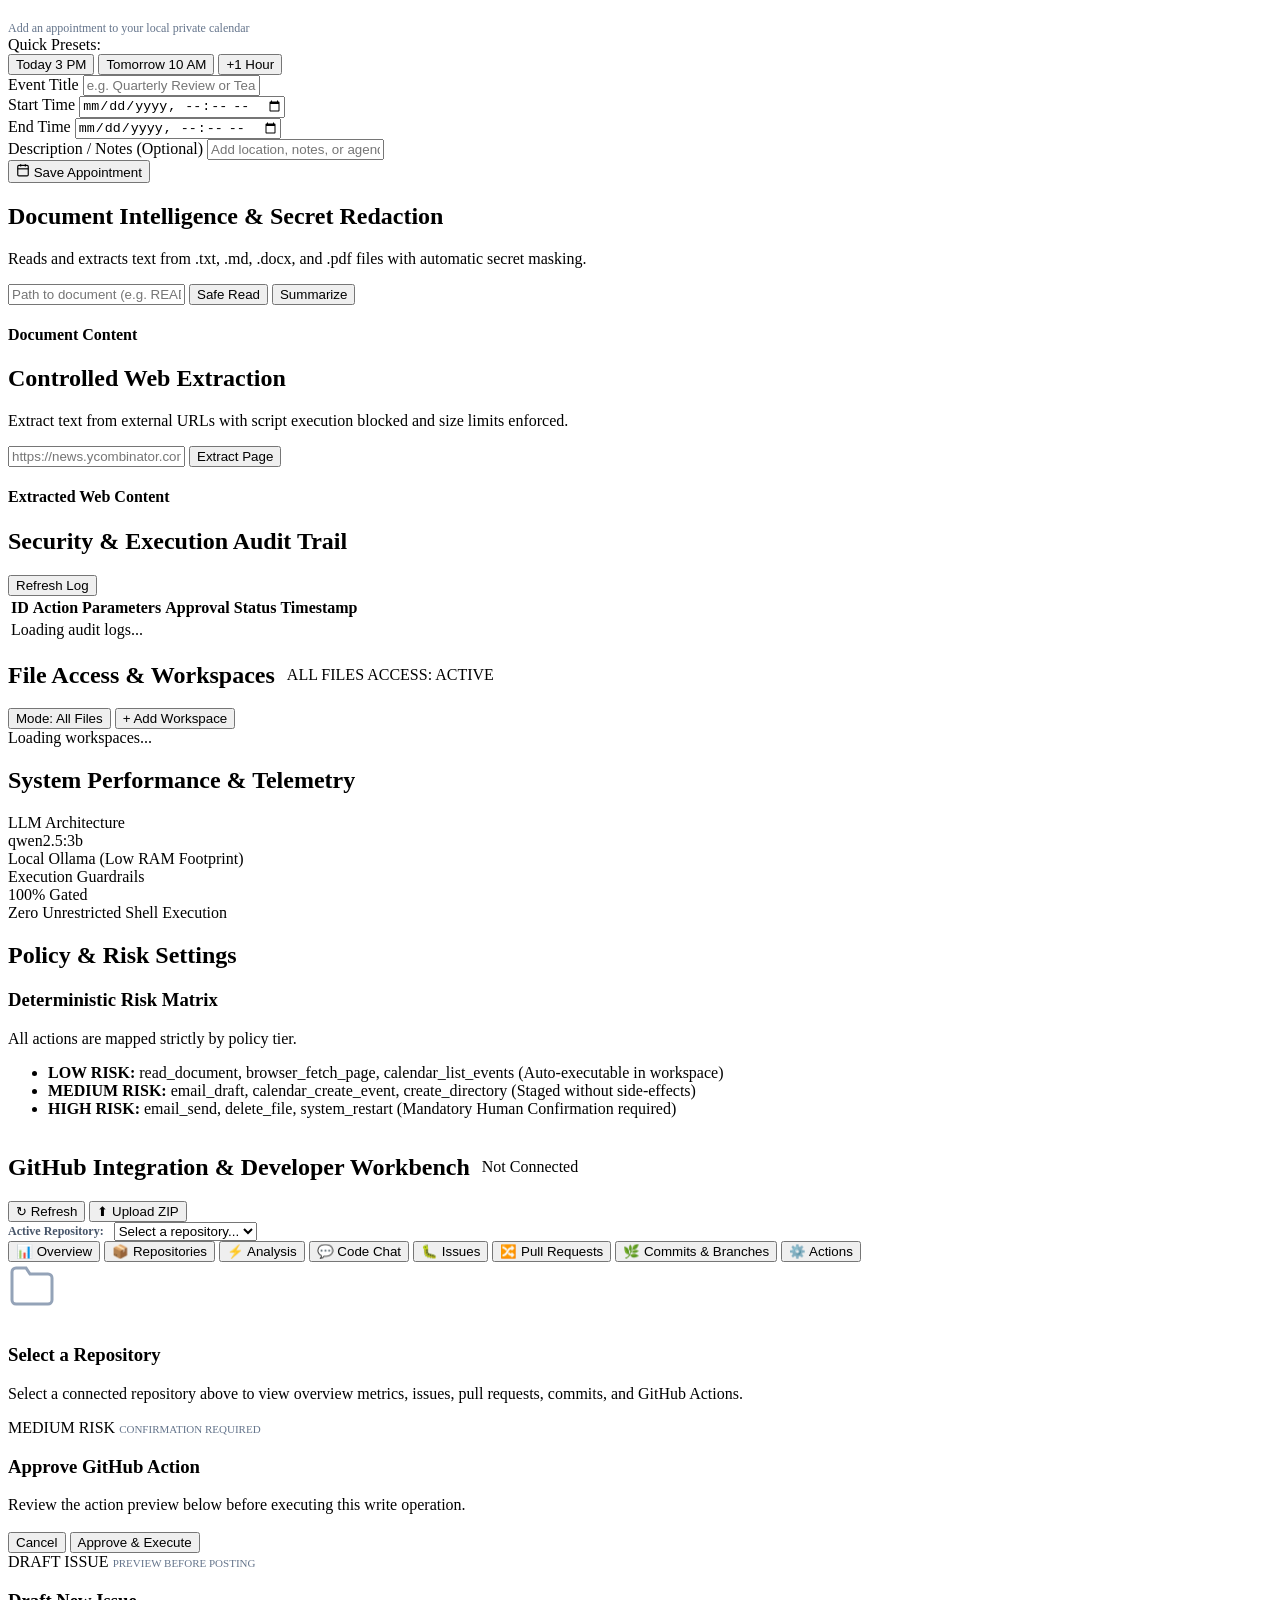
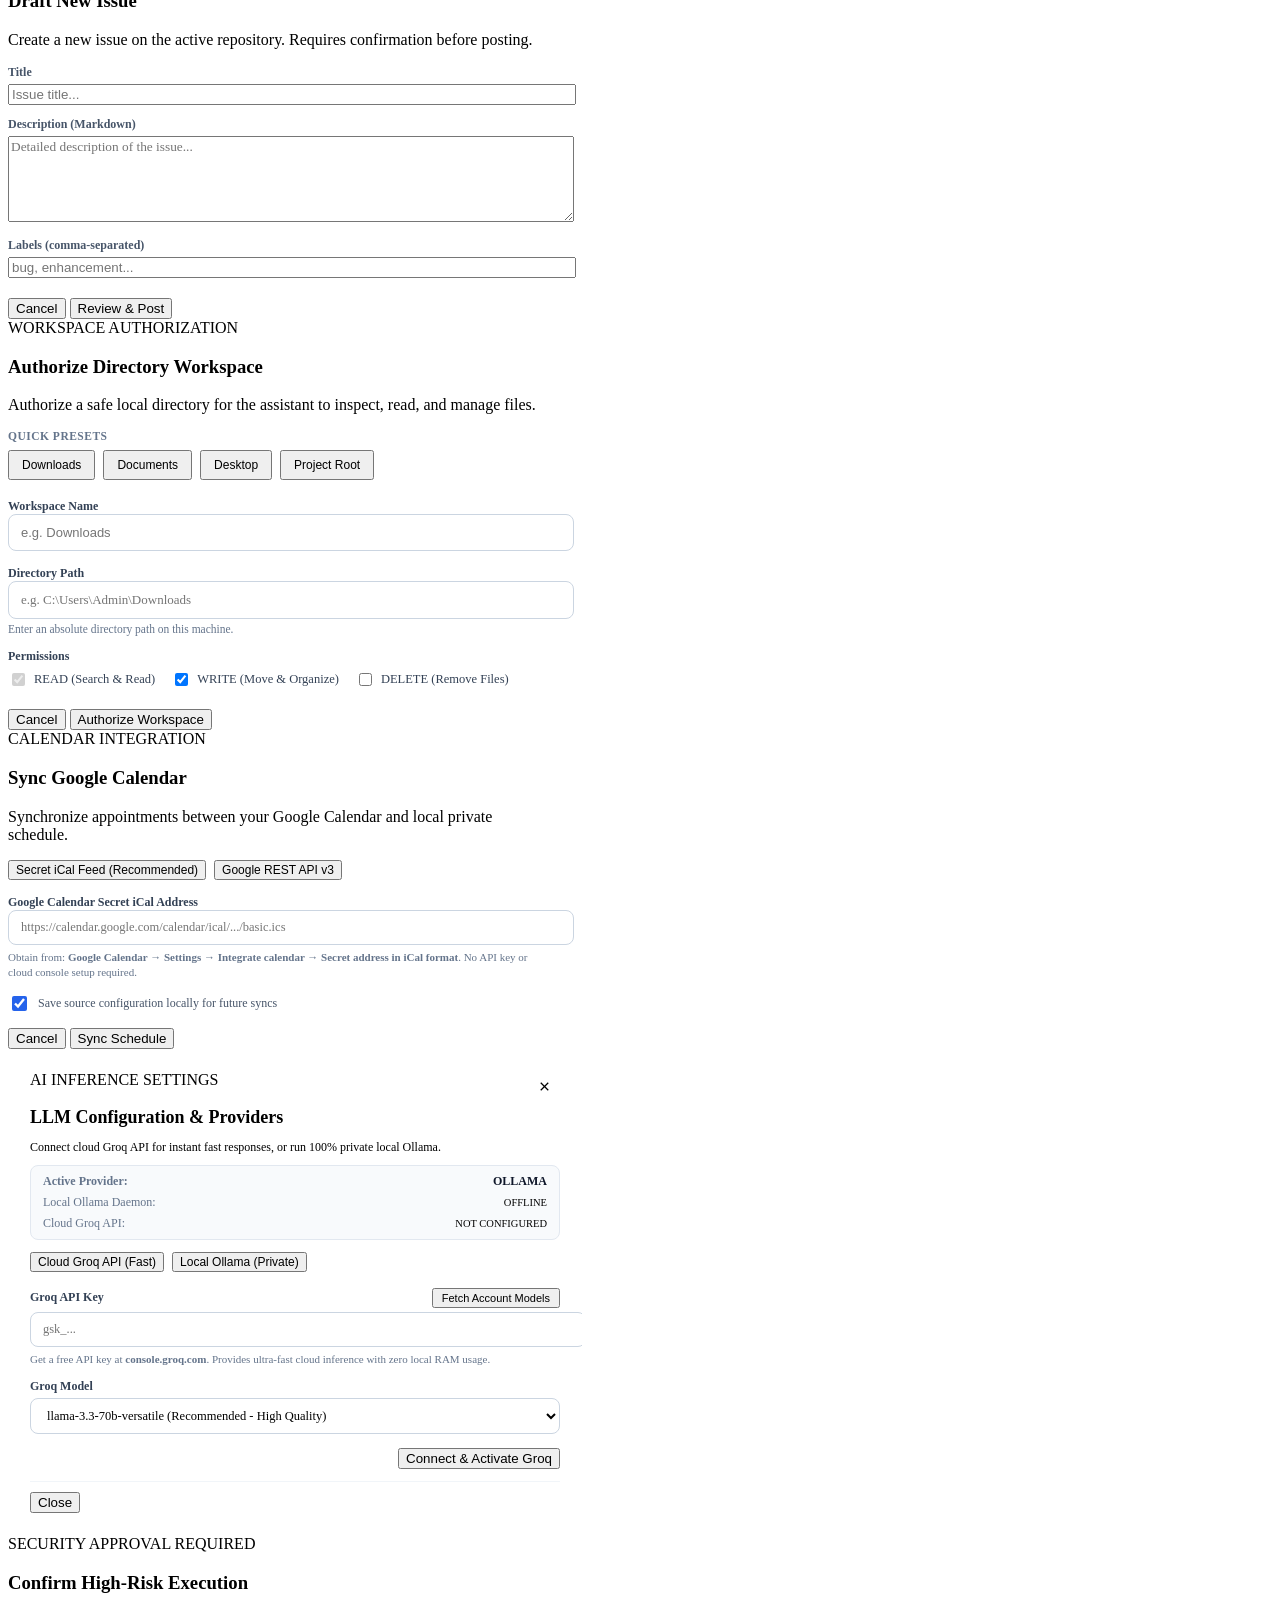
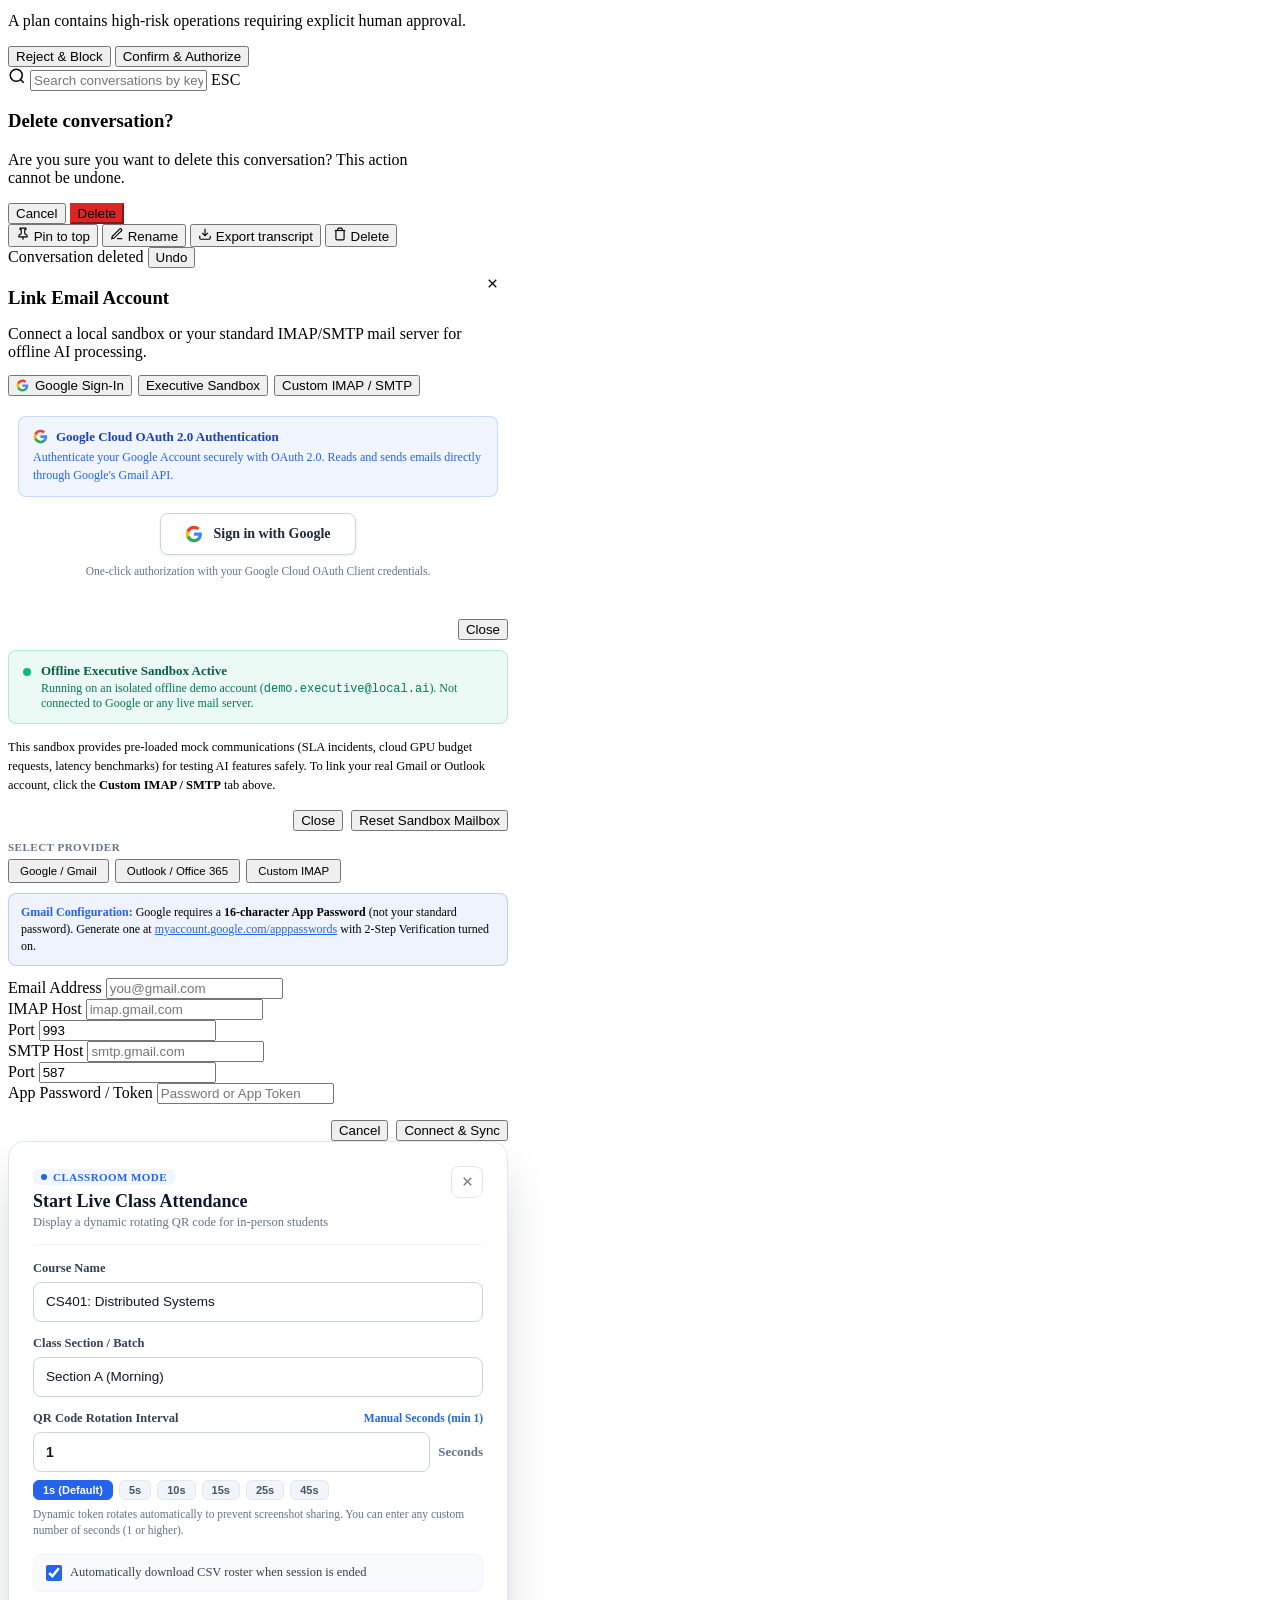
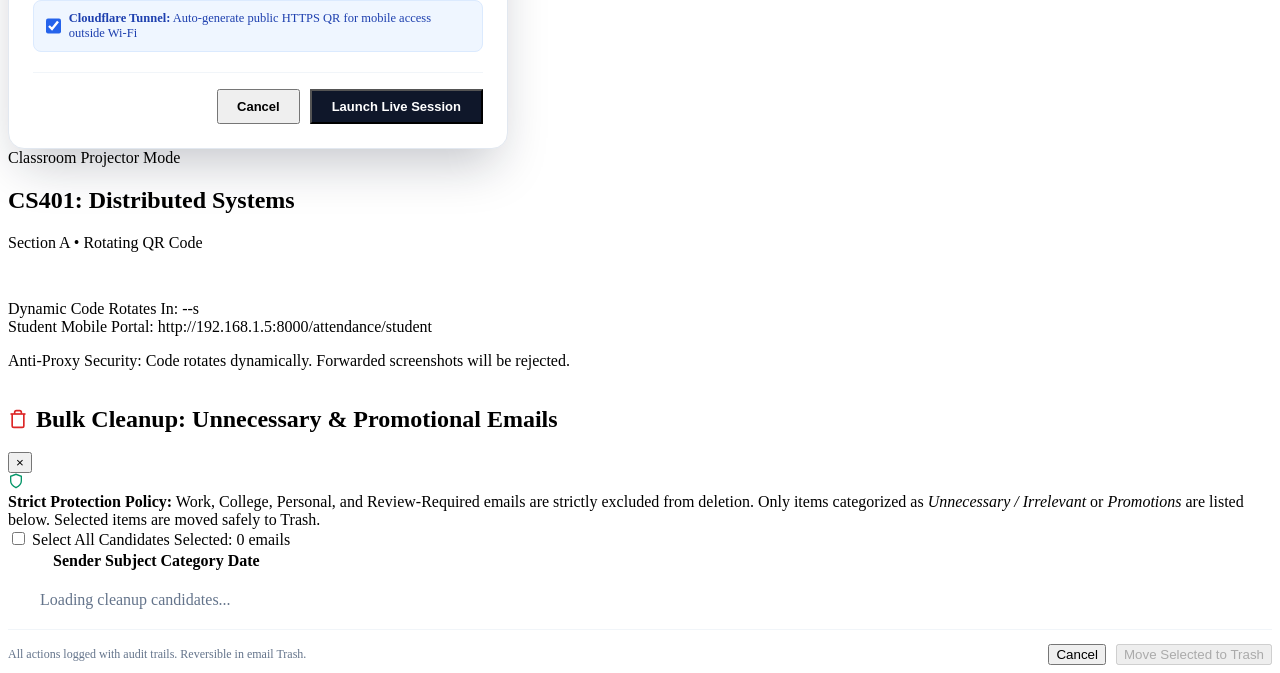
==== commit 37eaa2dc: "updated the inference engine and authentication" ====
--- a/app/ui/index.html
+++ b/app/ui/index.html
@@ -7,7 +7,7 @@
   <link rel="preconnect" href="https://fonts.googleapis.com">
   <link rel="preconnect" href="https://fonts.gstatic.com" crossorigin>
   <link href="https://fonts.googleapis.com/css2?family=Plus+Jakarta+Sans:wght@400;500;600;700;800&family=Inter:wght@300;400;500;600;700&family=JetBrains+Mono:wght@400;500&display=swap" rel="stylesheet">
-  <link rel="stylesheet" href="/static/index.css?v=30">
+  <link rel="stylesheet" href="/static/index.css?v=31">
 </head>
 <body>
   <div class="layout-container">
@@ -196,11 +196,21 @@
       </div>
 
       <!-- User Profile Card -->
-      <div class="sidebar-user">
-        <img class="user-avatar" src="/static/assets/admin_avatar.jpg" alt="David avatar">
+      <div class="sidebar-user" id="sidebar-user-card">
+        <div class="user-avatar-wrap">
+          <img class="user-avatar" id="sidebar-user-avatar" src="/static/assets/admin_avatar.jpg" alt="David avatar">
+          <span class="user-avatar-google hidden" id="sidebar-user-google-avatar" aria-hidden="true">
+            <svg width="18" height="18" viewBox="0 0 24 24">
+              <path fill="#4285F4" d="M22.56 12.25c0-.78-.07-1.53-.2-2.25H12v4.26h5.92c-.26 1.37-1.04 2.53-2.21 3.31v2.77h3.57c2.08-1.92 3.28-4.74 3.28-8.09z"/>
+              <path fill="#34A853" d="M12 23c2.97 0 5.46-.98 7.28-2.66l-3.57-2.77c-.98.66-2.23 1.06-3.71 1.06-2.86 0-5.29-1.93-6.16-4.53H2.18v2.84C3.99 20.53 7.7 23 12 23z"/>
+              <path fill="#FBBC05" d="M5.84 14.09c-.22-.66-.35-1.36-.35-2.09s.13-1.43.35-2.09V7.06H2.18C1.43 8.55 1 10.22 1 12s.43 3.45 1.18 4.94l2.85-2.22.81-.63z"/>
+              <path fill="#EA4335" d="M12 5.38c1.62 0 3.06.56 4.21 1.64l3.15-3.15C17.45 2.09 14.97 1 12 1 7.7 1 3.99 3.47 2.18 7.06l3.66 2.84c.87-2.6 3.3-4.52 6.16-4.52z"/>
+            </svg>
+          </span>
+        </div>
         <div class="user-info">
-          <span class="user-name">David</span>
-          <span class="user-role">Admin</span>
+          <span class="user-name" id="sidebar-user-name" title="David">David</span>
+          <span class="user-role" id="sidebar-user-role" title="Admin">Admin</span>
         </div>
         <div class="user-switch-icon">
           <svg width="14" height="14" viewBox="0 0 24 24" fill="none" stroke="currentColor" stroke-width="2">
@@ -2257,12 +2267,31 @@
         </div>
 
         <div class="form-group" style="margin-bottom: 10px;">
-          <label for="cfg-ollama-model" style="font-size: 12px; font-weight: 600; color: #334155;">Ollama Model Name</label>
-          <input type="text" id="cfg-ollama-model" value="qwen2.5:3b" placeholder="qwen2.5:3b or llama3.2" style="width:100%; padding:8px 12px; border:1px solid #cbd5e1; border-radius:8px; font-size:12.5px; font-family:var(--font-mono);">
-        </div>
-
-        <div style="display: flex; justify-content: space-between; align-items: center; margin-top: 12px;">
-          <button type="button" class="pill-btn pill-btn-outline btn-sm" id="btn-start-local-ollama">Start Ollama</button>
+          <div style="display: flex; justify-content: space-between; align-items: center; margin-bottom: 4px;">
+            <label for="cfg-ollama-model" style="font-size: 12px; font-weight: 600; color: #334155; margin-bottom: 0;">Ollama Model</label>
+            <span id="cfg-ollama-models-count" style="font-size: 11px; color: #64748b;"></span>
+          </div>
+          <select id="cfg-ollama-model" style="width:100%; padding:8px 12px; border:1px solid #cbd5e1; border-radius:8px; font-size:12.5px; font-family:var(--font-mono); background:#fff; color:#334155;">
+            <option value="qwen2.5:3b" selected>qwen2.5:3b</option>
+          </select>
+          <span style="display:block; font-size:11px; color:#64748b; margin-top:5px; line-height:1.4;">
+            Press <strong>Ollama List</strong> to start Ollama and detect every model installed on this machine.
+          </span>
+        </div>
+
+        <div style="display: flex; gap: 8px; justify-content: space-between; align-items: center; flex-wrap: wrap; margin-top: 12px;">
+          <button type="button" class="pill-btn pill-btn-outline" id="btn-start-local-ollama">Start Ollama</button>
+          <button type="button" class="pill-btn pill-btn-outline" id="btn-list-ollama-models" title="Start Ollama and scan every installed model">
+            <svg width="13" height="13" viewBox="0 0 24 24" fill="none" stroke="currentColor" stroke-width="2">
+              <line x1="8" y1="6" x2="21" y2="6"></line>
+              <line x1="8" y1="12" x2="21" y2="12"></line>
+              <line x1="8" y1="18" x2="21" y2="18"></line>
+              <circle cx="3.5" cy="6" r="1"></circle>
+              <circle cx="3.5" cy="12" r="1"></circle>
+              <circle cx="3.5" cy="18" r="1"></circle>
+            </svg>
+            <span>Ollama List</span>
+          </button>
           <button type="button" class="pill-btn pill-btn-dark" id="btn-save-ollama-cfg">Use Local Ollama</button>
         </div>
       </div>
@@ -2693,6 +2722,6 @@
     </div>
   </div>
 
-  <script src="/static/app.js?v=46"></script>
+  <script src="/static/app.js?v=51"></script>
 </body>
 </html>
